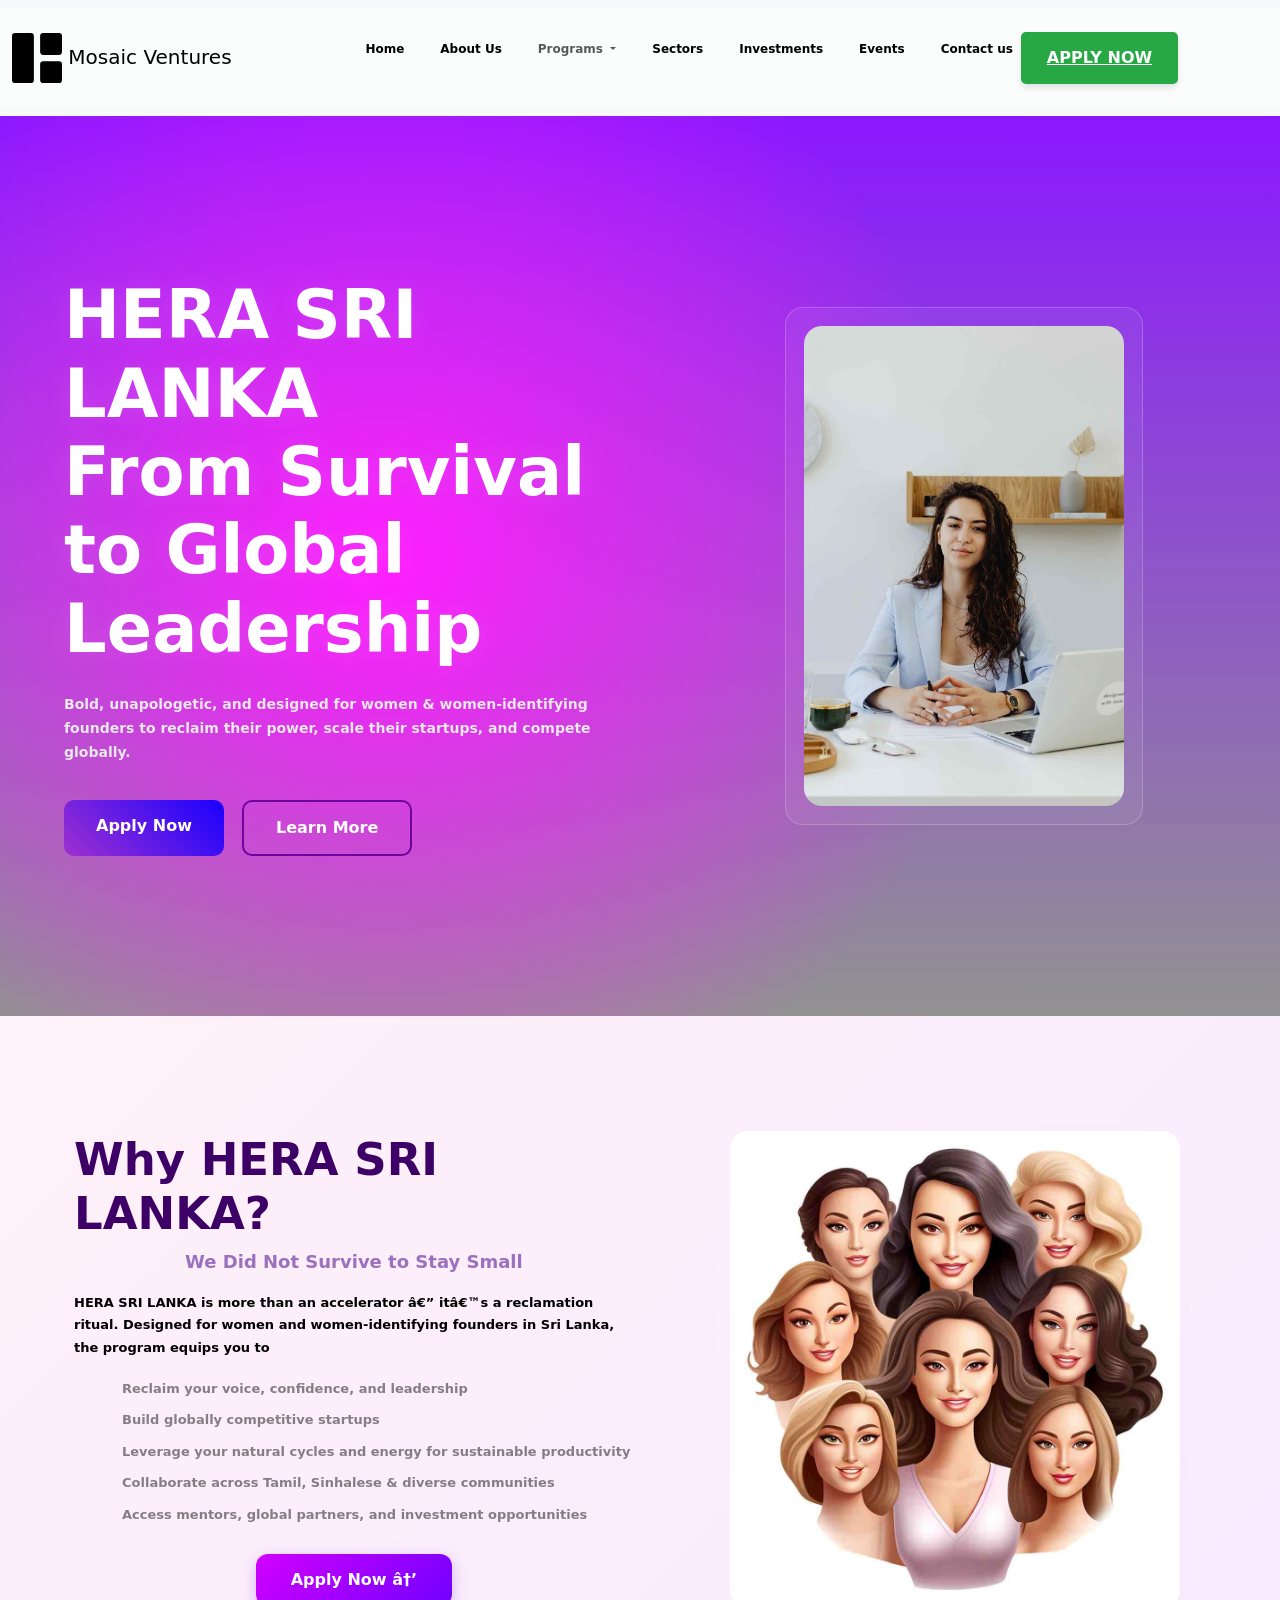
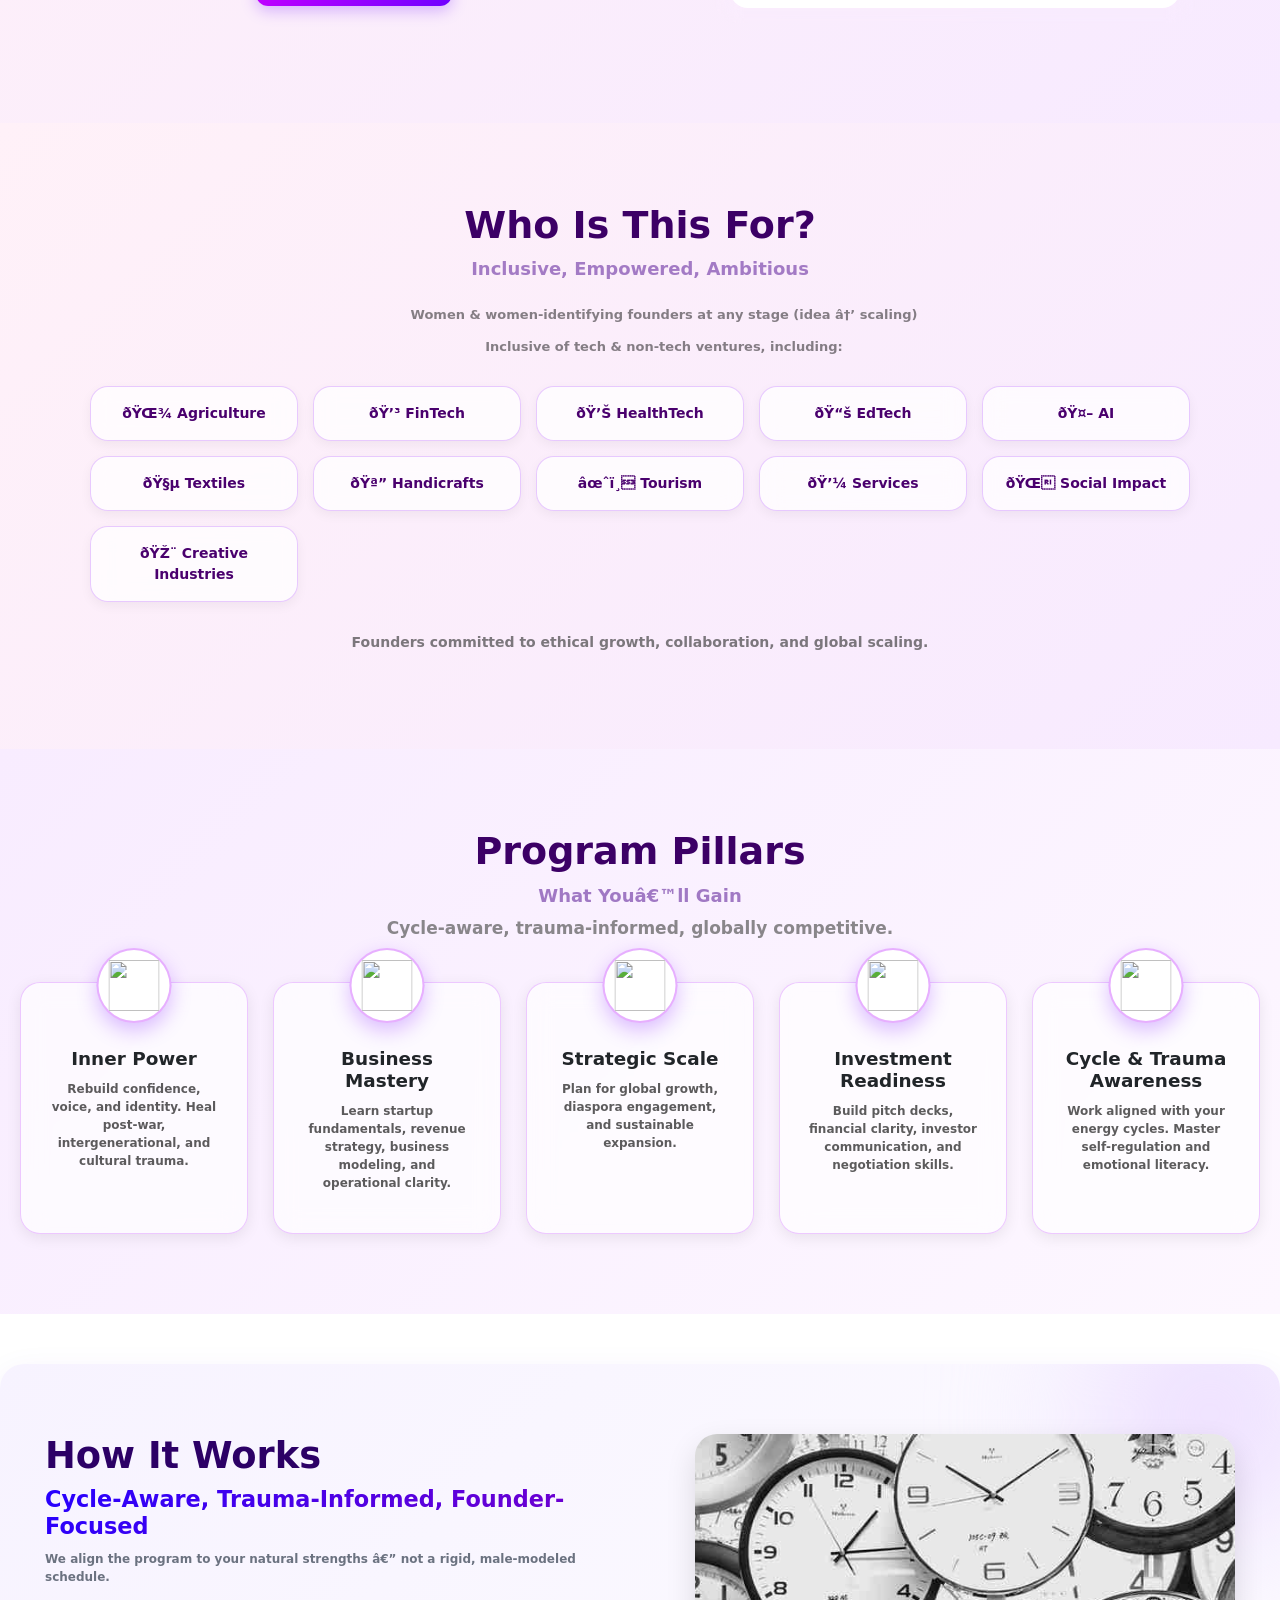
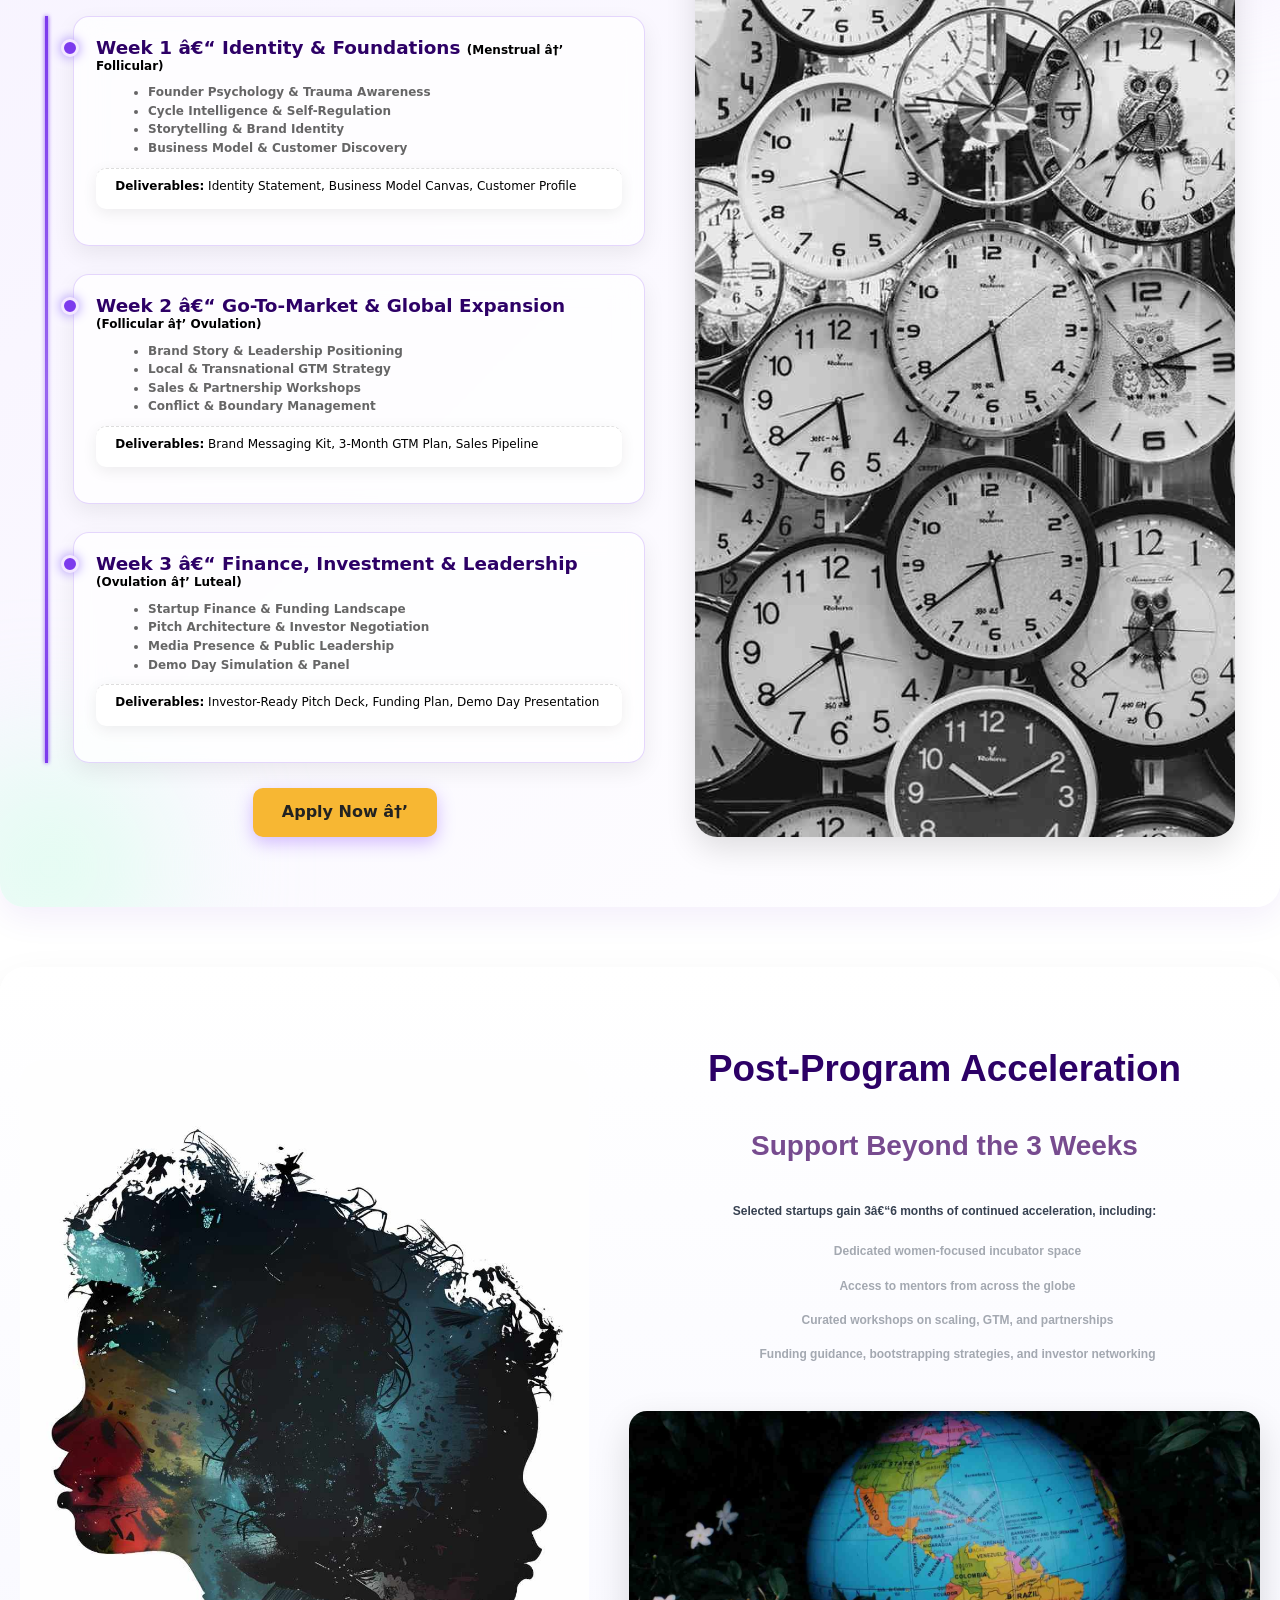
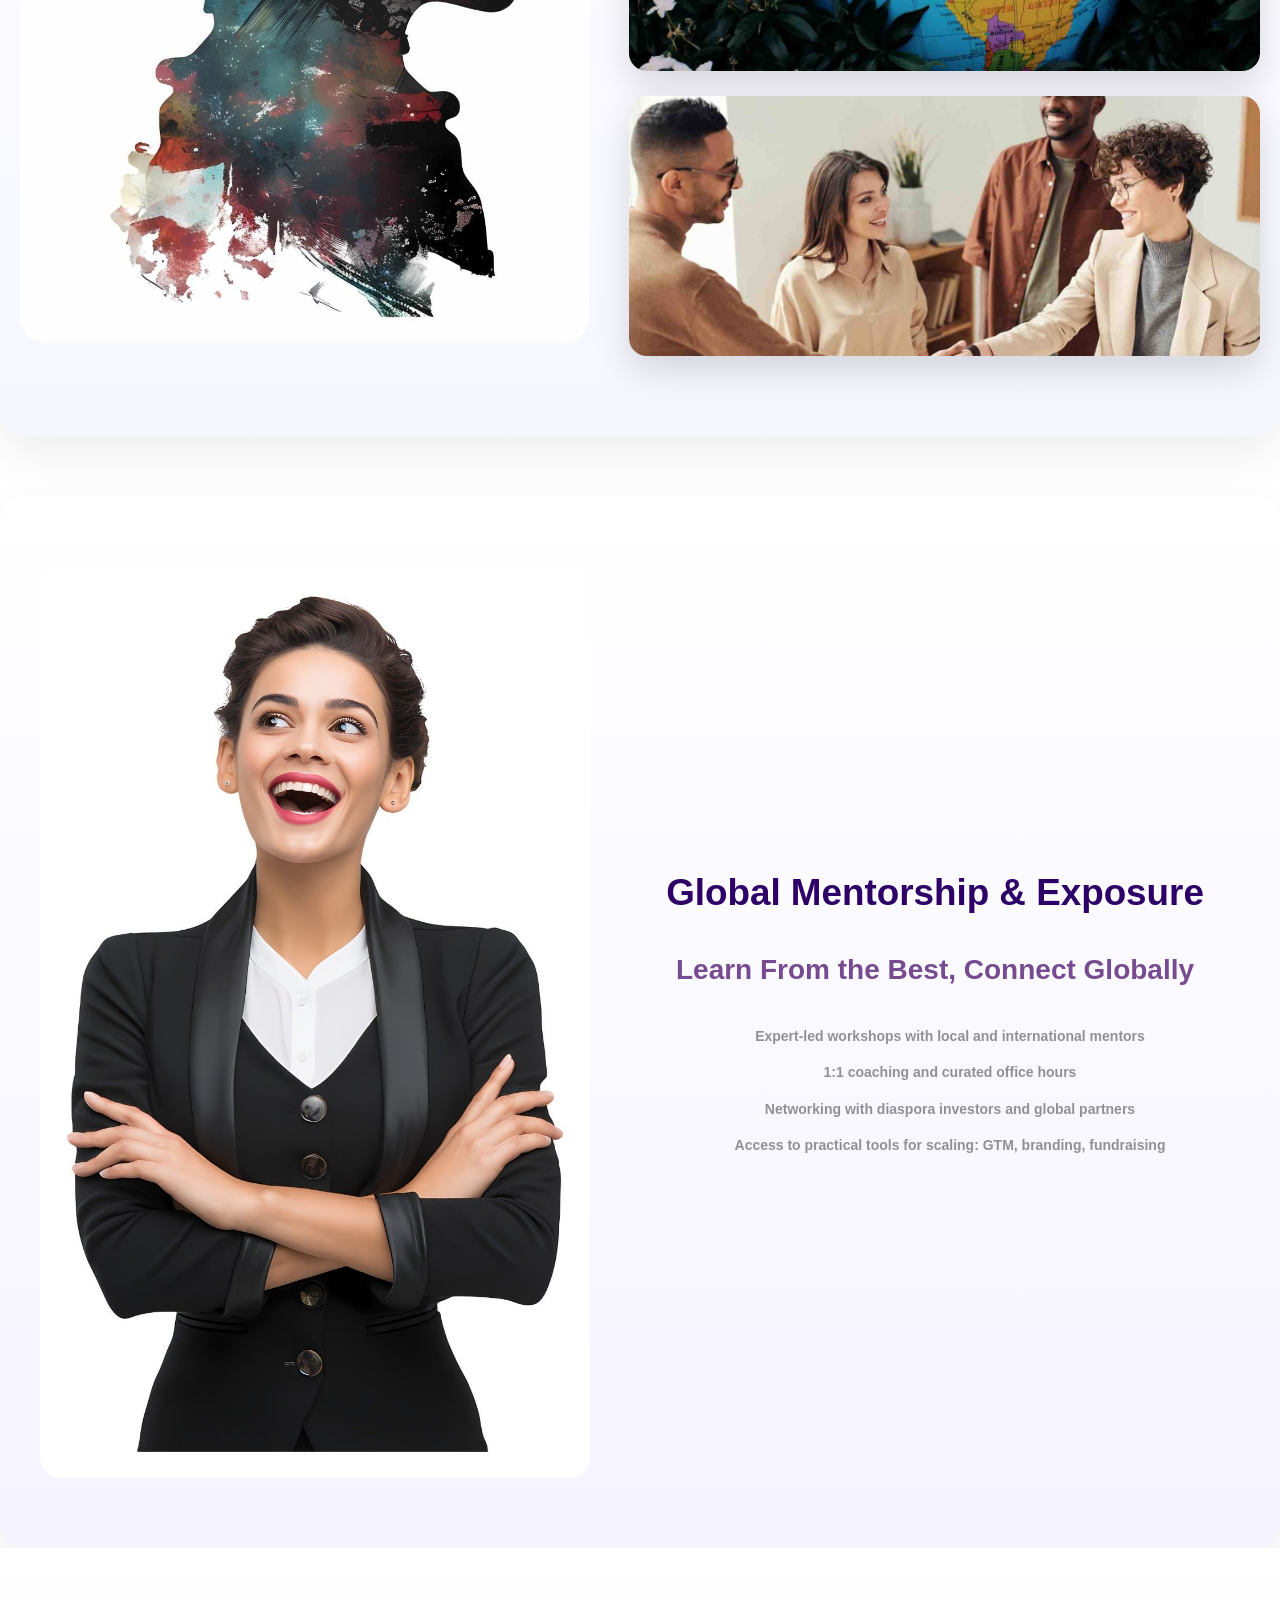
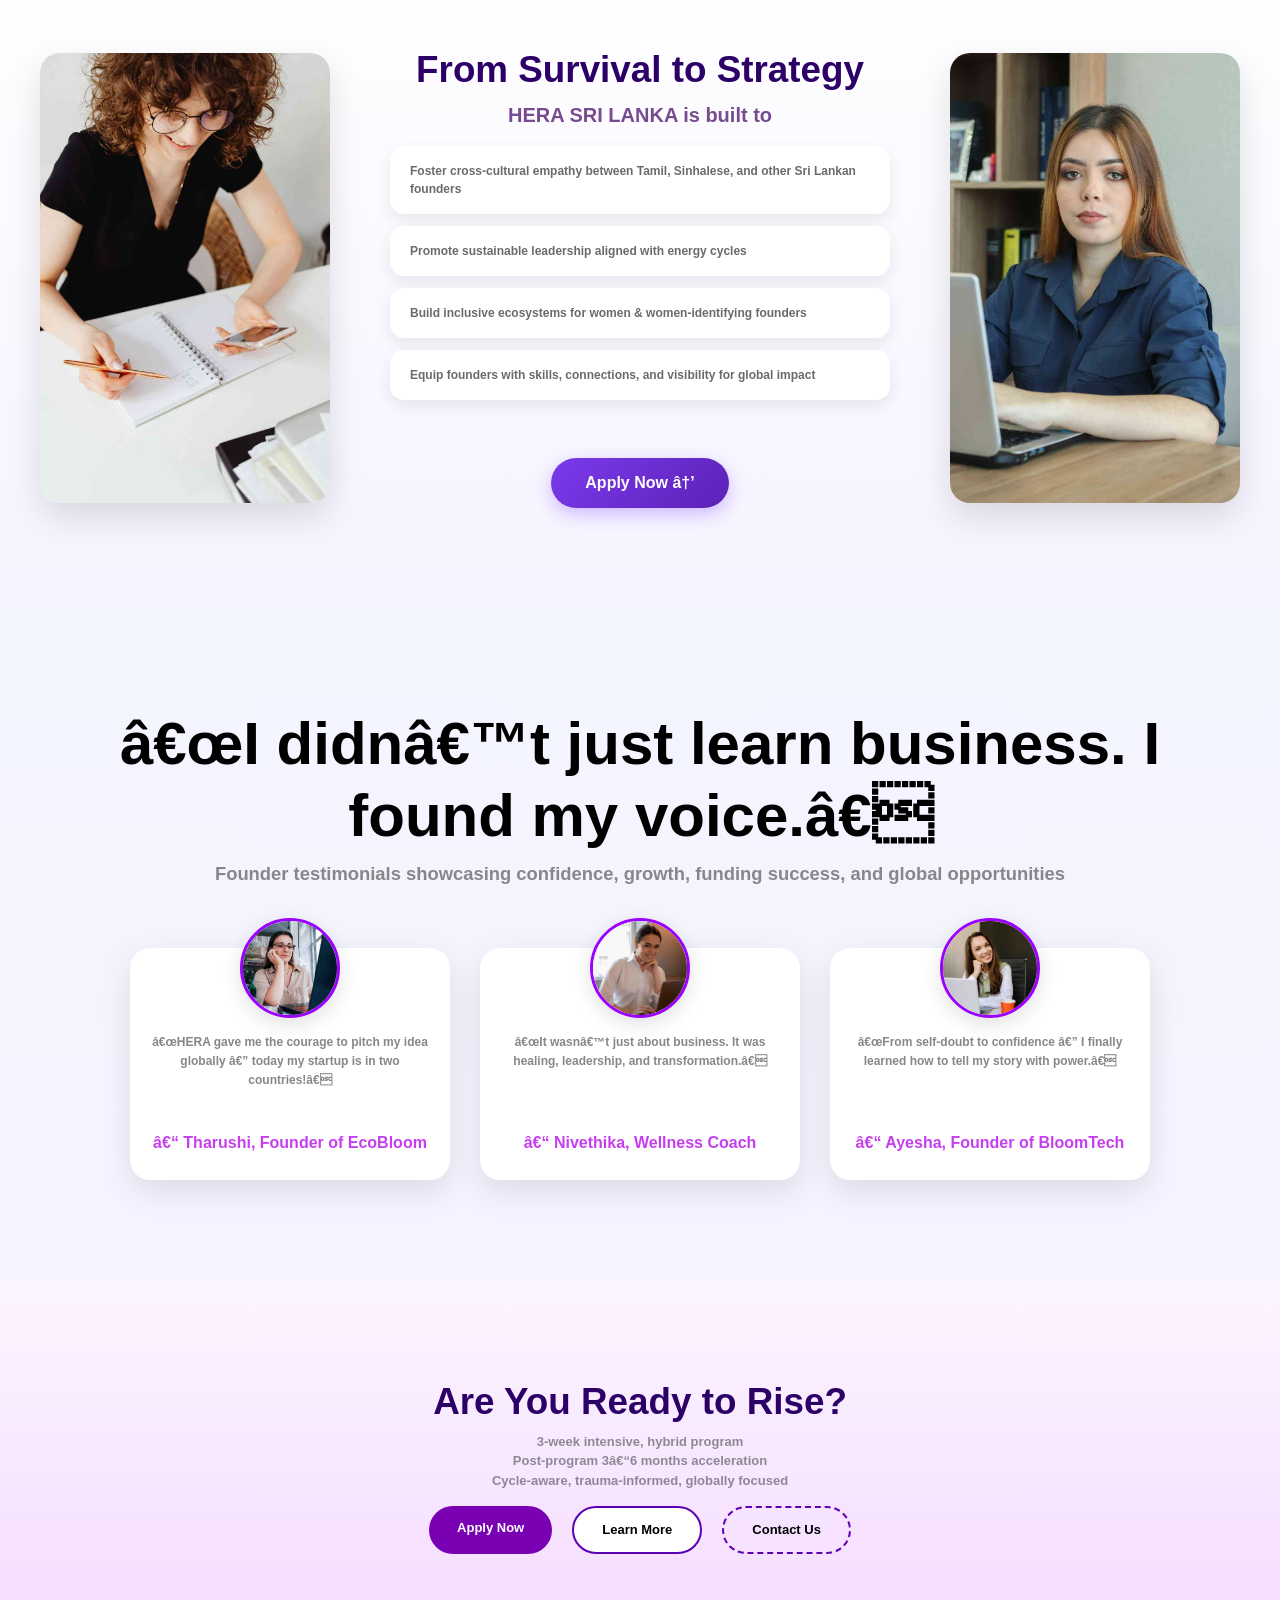
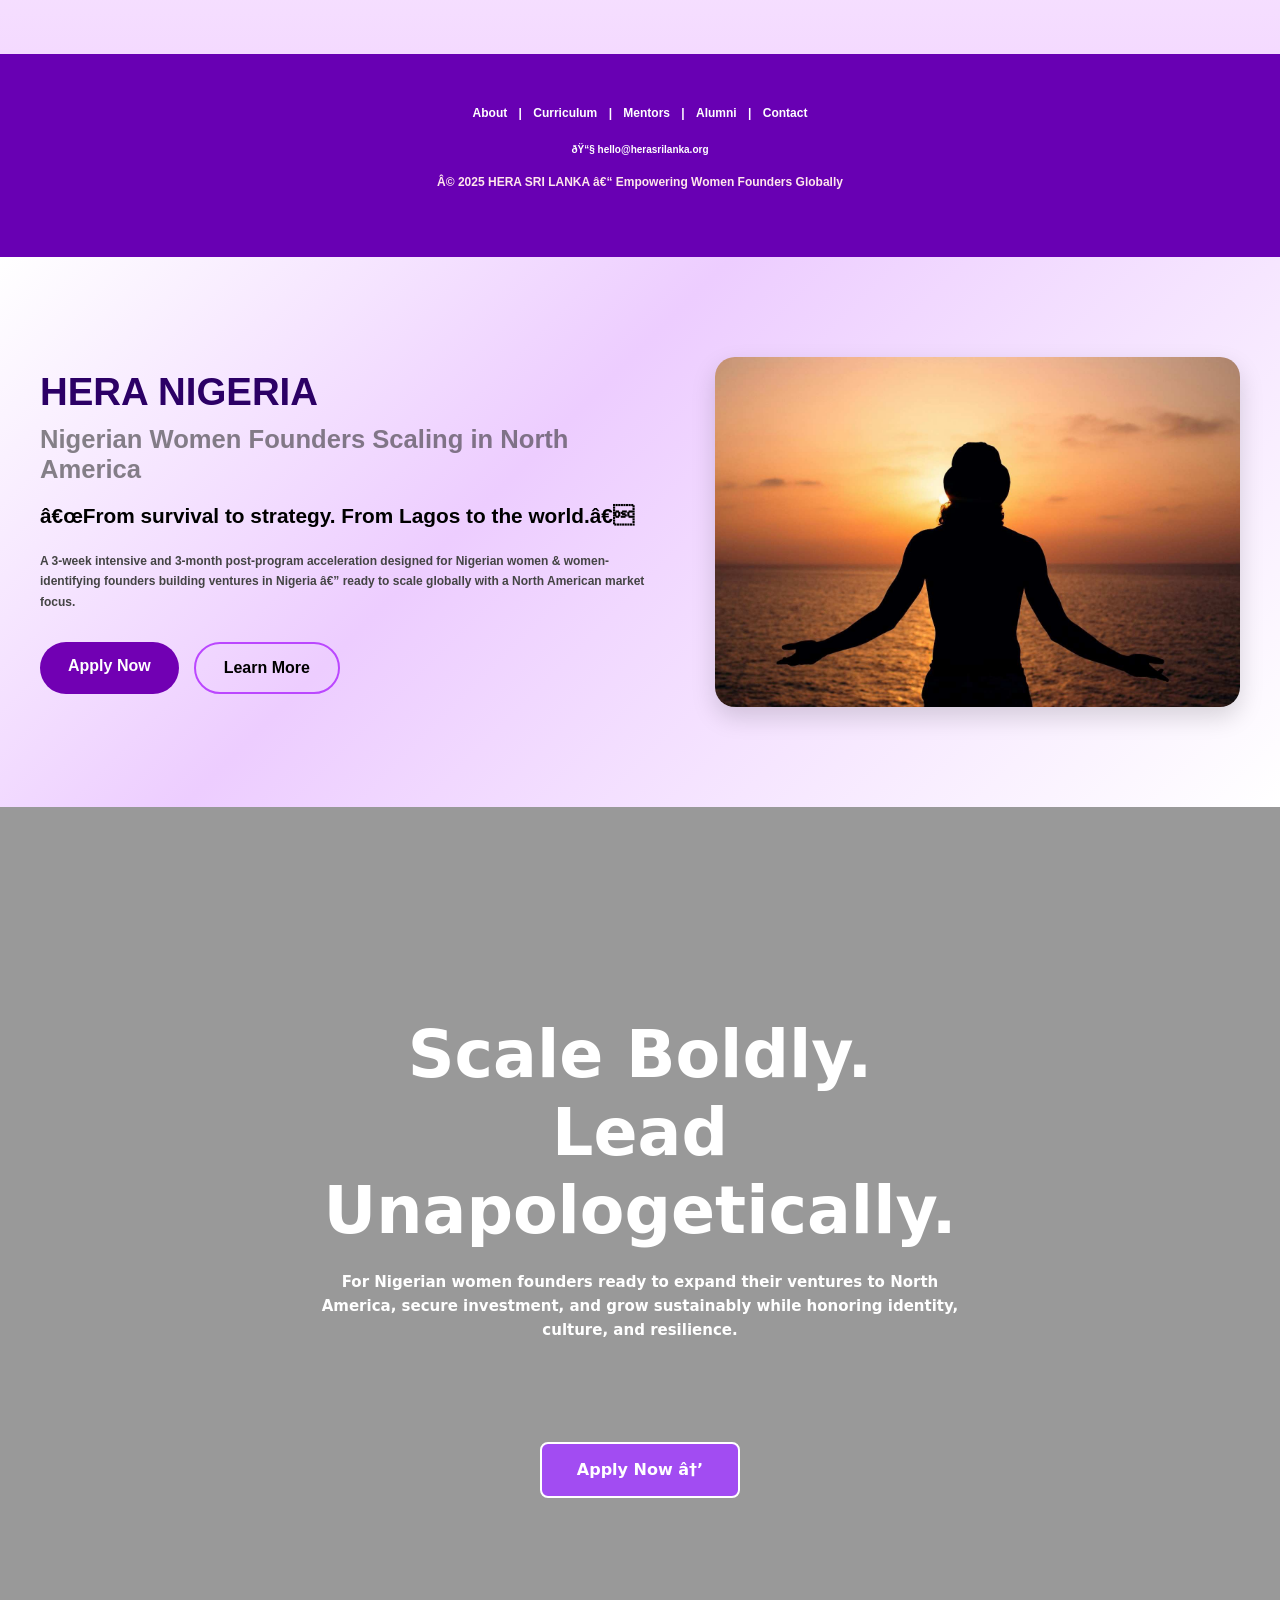
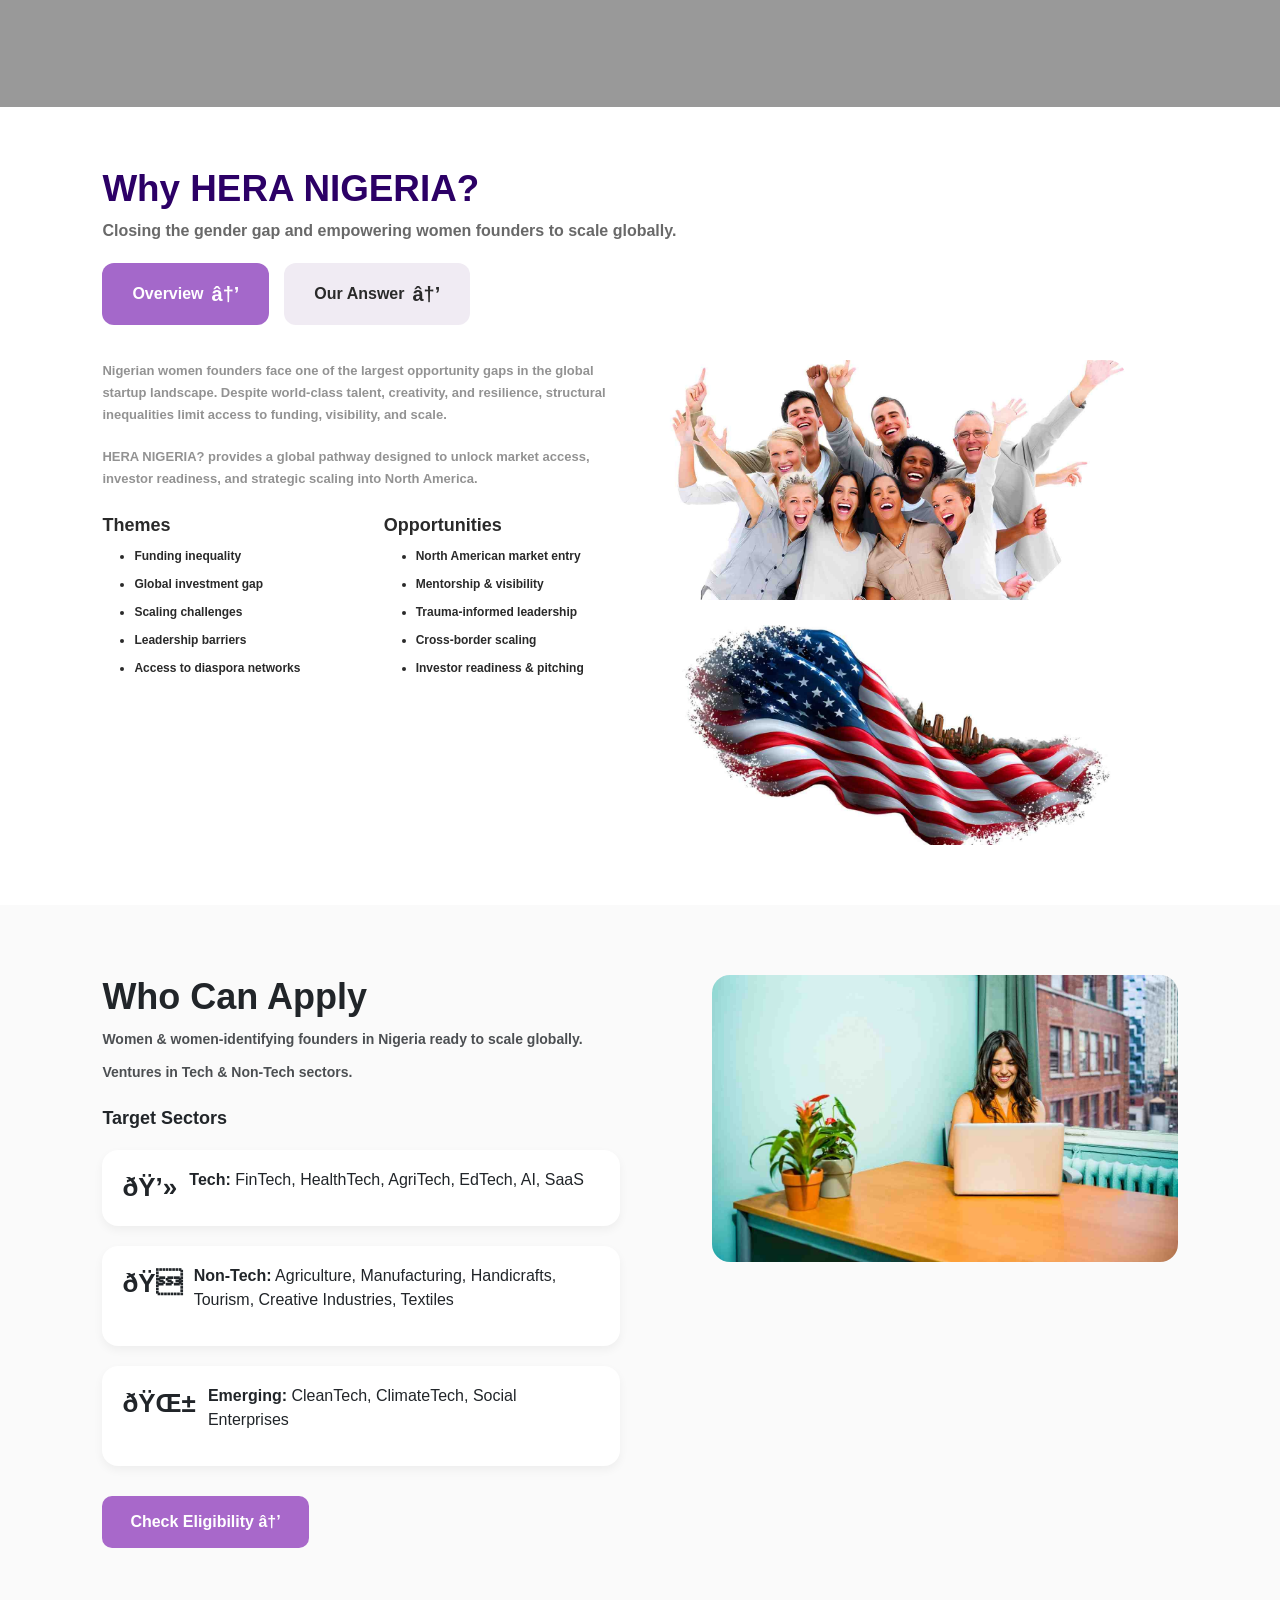
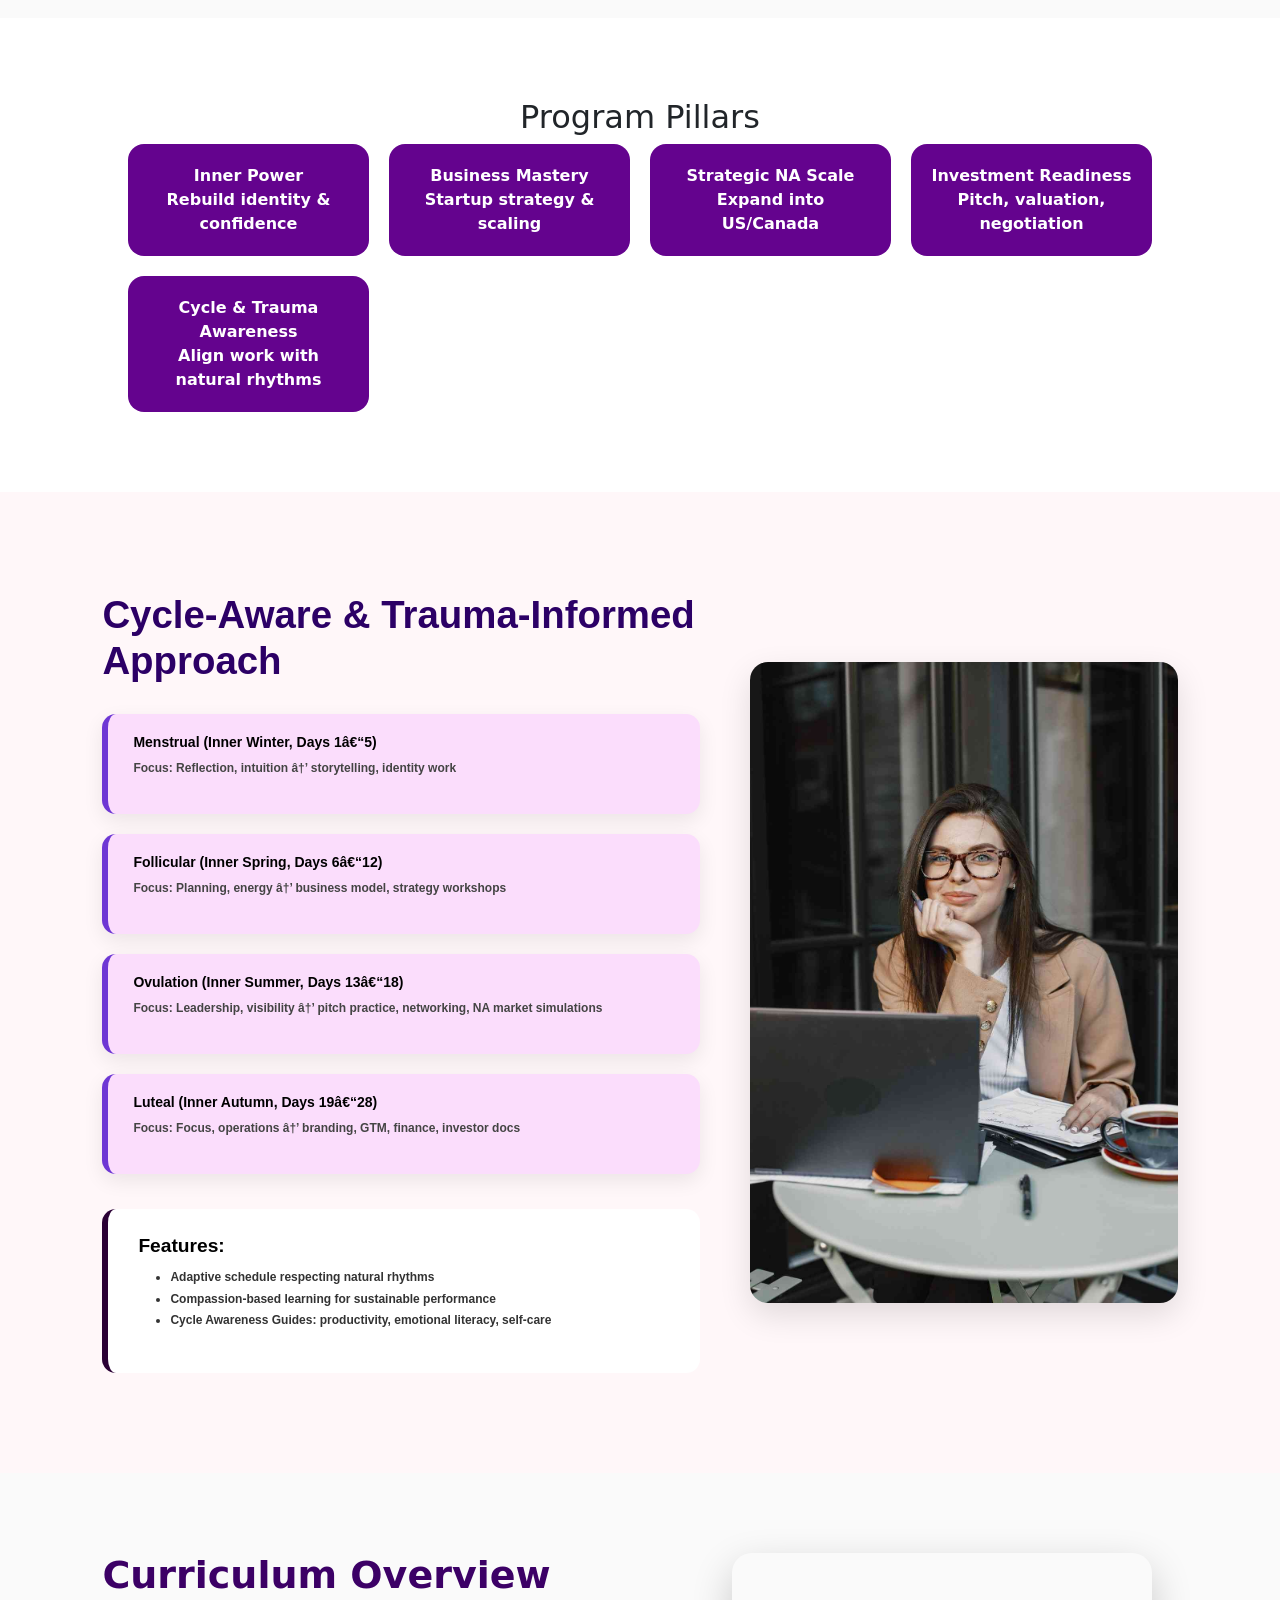
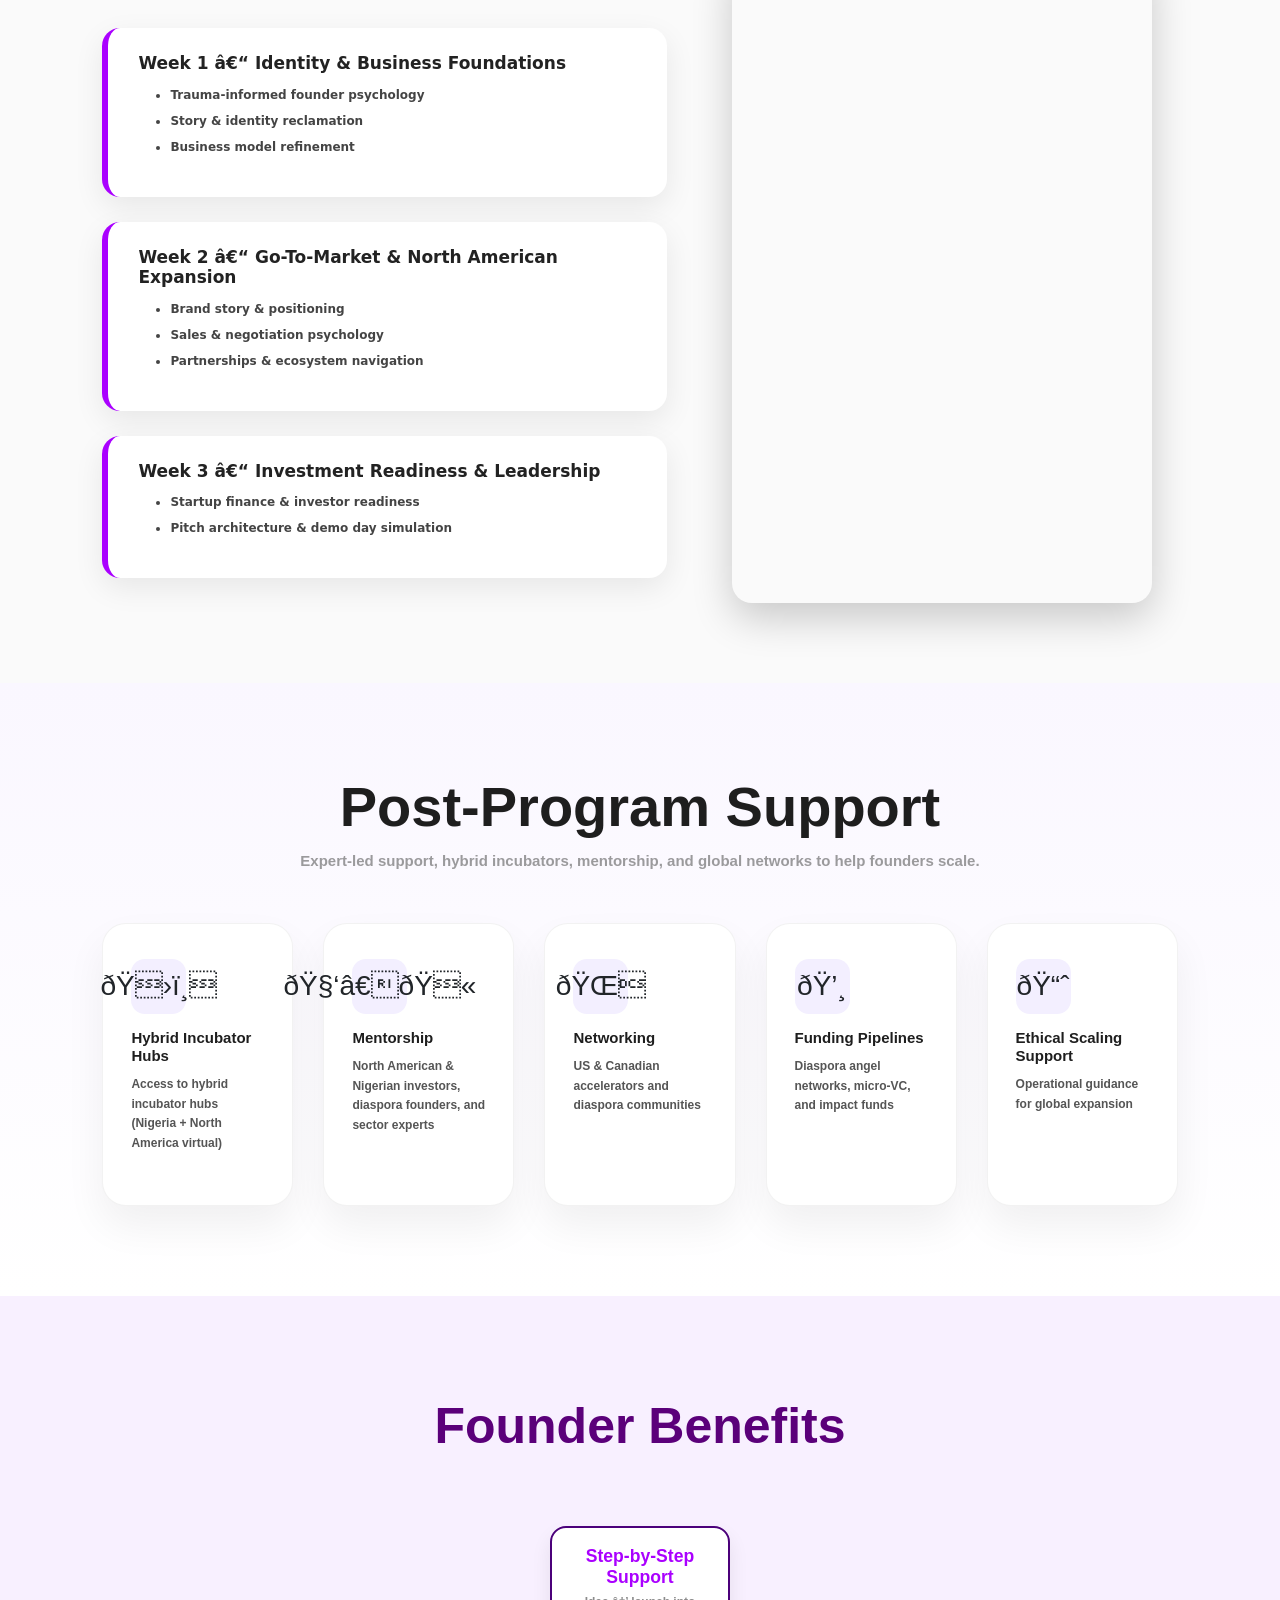
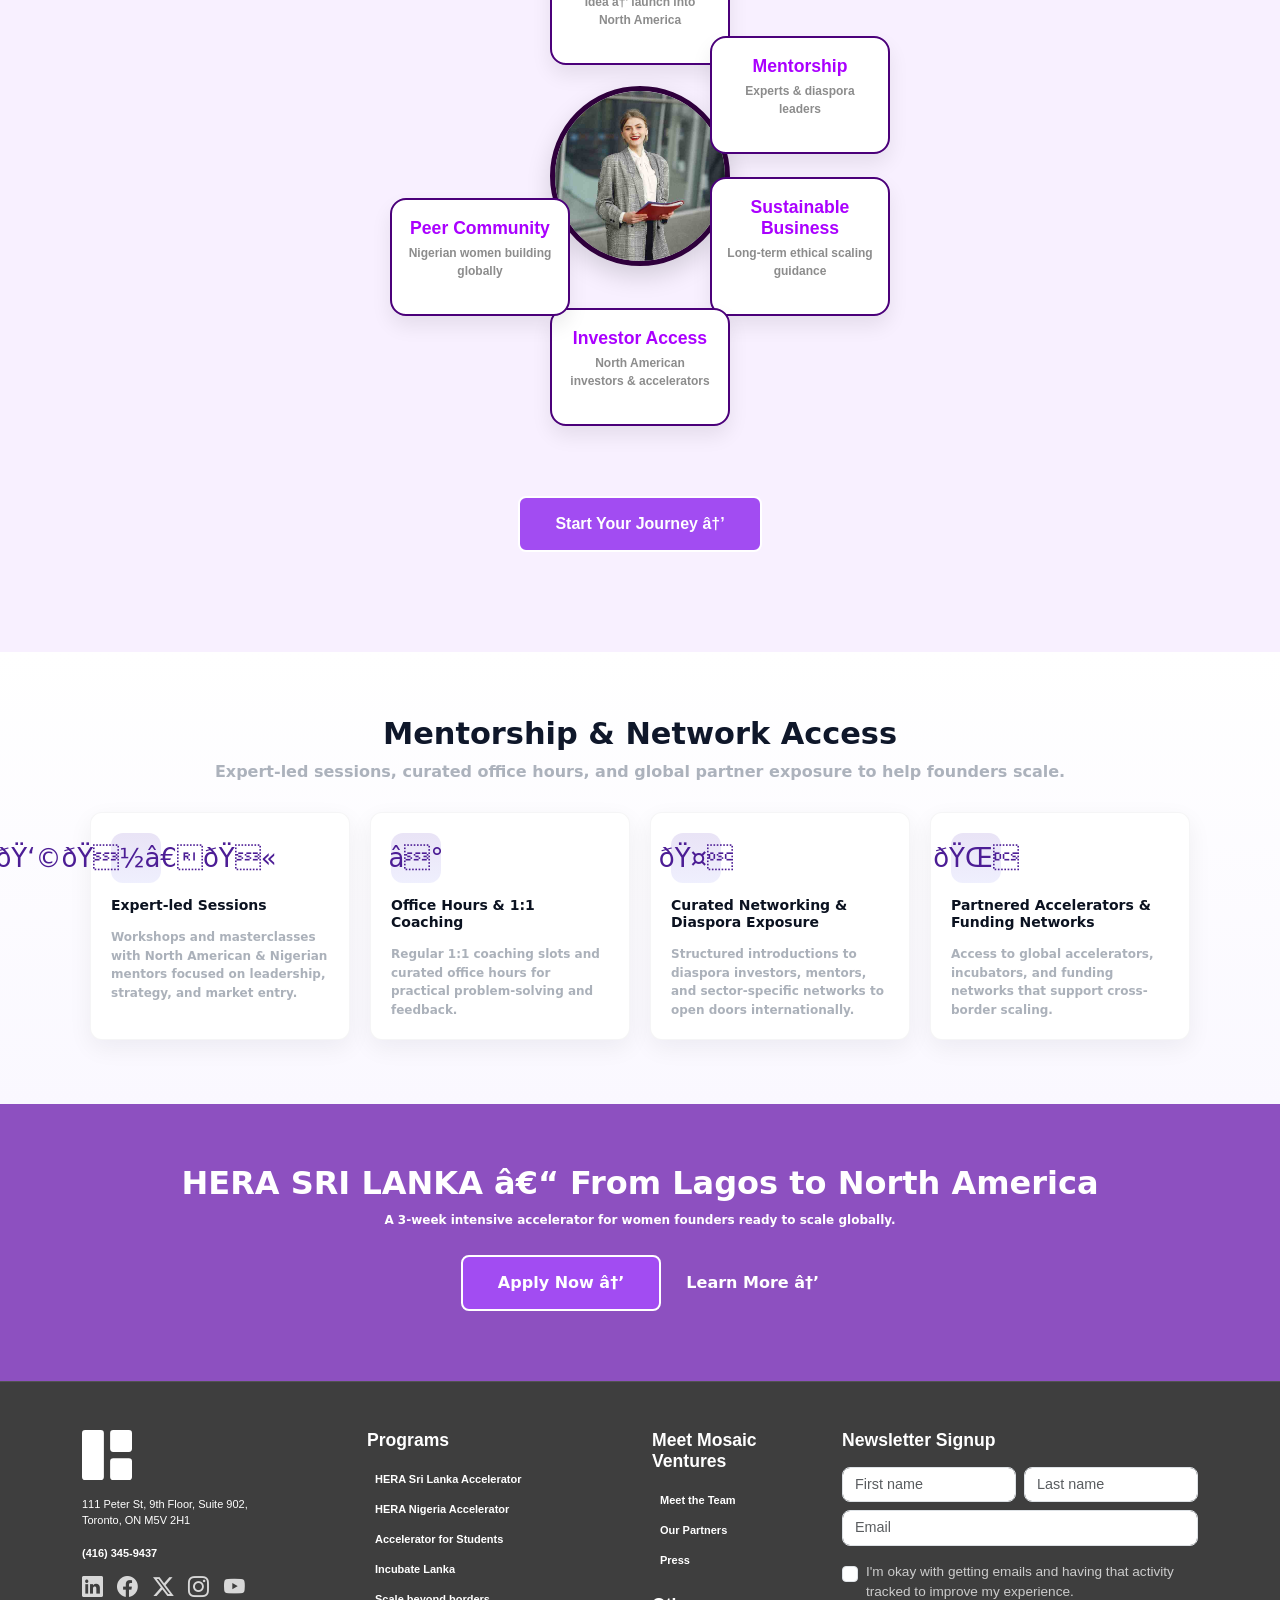
==== 2.html @ 4b2edd86 "images size reduced" ====
<html>
<head>

    <title>✈️Mosasic ventures✈️</title></head>



<link href="https://cdn.jsdelivr.net/npm/bootstrap@5.3.8/dist/css/bootstrap.min.css" rel="stylesheet" integrity="sha384-sRIl4kxILFvY47J16cr9ZwB07vP4J8+LH7qKQnuqkuIAvNWLzeN8tE5YBujZqJLB" crossorigin="anonymous">
<link rel="stylesheet" href="style.css">
<link href="https://cdn.jsdelivr.net/npm/bootstrap@5.3.3/dist/css/bootstrap.min.css" rel="stylesheet">
<link href="https://cdn.jsdelivr.net/npm/bootstrap-icons@1.11.1/font/bootstrap-icons.css" rel="stylesheet">

</head>
<body>
<nav class="navbar navbar-expand-lg bg-body-tertiary" id="navvbar">
  <div class="container-fluid">
    <a class="navbar-brand" href="#"> <svg xmlns="http://www.w3.org/2000/svg" width="50" height="50" fill="currentColor" class="bi bi-grid-1x2-fill" viewBox="0 0 16 16">
  <path d="M0 1a1 1 0 0 1 1-1h5a1 1 0 0 1 1 1v14a1 1 0 0 1-1 1H1a1 1 0 0 1-1-1zm9 0a1 1 0 0 1 1-1h5a1 1 0 0 1 1 1v5a1 1 0 0 1-1 1h-5a1 1 0 0 1-1-1zm0 9a1 1 0 0 1 1-1h5a1 1 0 0 1 1 1v5a1 1 0 0 1-1 1h-5a1 1 0 0 1-1-1z"/>
</svg> Mosaic Ventures</a>
    <button class="navbar-toggler" type="button" data-bs-toggle="collapse" data-bs-target="#navbarSupportedContent" aria-controls="navbarSupportedContent" aria-expanded="false" aria-label="Toggle navigation">
      <span class="navbar-toggler-icon"></span>
    </button>
    <div class="collapse navbar-collapse" id="navbarSupportedContent">
    <ul class="navbar-nav mx-auto mb-2 mb-lg-0">

        <li class="nav-item">
          <a class="nav-link active" aria-current="page" href="index.html">Home</a>
        </li>
        <li class="nav-item">
          <a class="nav-link active" href="#">About Us</a>
        </li>
        <li class="nav-item dropdown">
          <a class="nav-link dropdown-toggle" href="#" role="button" data-bs-toggle="dropdown" aria-expanded="false">
            Programs
          </a>
          <ul class="dropdown-menu">
            <li><a class="dropdown-item" href="2.html">HERA Sri Lanka Accelerator</a></li>
            <li><a class="dropdown-item" href="3.html">HERA Nigeria Accelerator</a></li>
            
            <li><a class="dropdown-item" href="#">Accelerator for Students
</a></li>
<li><a class="dropdown-item" href="#">Incubate Lanka
</a></li>
<li><a class="dropdown-item" href="#">Scale to North America 
</a></li>
<li><a class="dropdown-item" href="#">Scale to Europe 
</a></li>
          </ul>
        </li>
       <li class="nav-item">
          <a class="nav-link active" aria-current="page" href="#">Sectors</a>
        </li>
       
        <li class="nav-item">
          <a class="nav-link active" aria-current="page" href="#">Investments</a>
        </li>
        <li class="nav-item">
          <a class="nav-link active" aria-current="page" href="#"> Events</a>
        </li>
        <li class="nav-item">
          <a class="nav-link active" aria-current="page" href="#">Contact us</a>
        </li>

     <a 
  class="main-apply-button" 
  href="https://docs.google.com/forms/d/e/1FAIpQLSf_42W-M5uw5PaRhRtTPO0G0ex1cu2F25fB-XvC1h0spG491A/viewform?usp=header" 
  target="_blank">
  Apply Now
</a>


     
      </ul>
     
    </div>
  </div>
</nav>


<body>
  
<section class="kumaran">

  <!-- Video Background -->
 

  <!-- Overlays -->
  <div class="kumaran-overlay"></div>
  <div class="kumaran-gradient"></div>

  <!-- Content -->
  <div class="kumaran-content">

    <div class="kumaran-left">
      <h1 class="kumaran-title">
        HERA SRI LANKA <br>
        From Survival to Global Leadership
      </h1>

      <p class="kumaran-sub">
        Bold, unapologetic, and designed for women & women-identifying founders 
        to reclaim their power, scale their startups, and compete globally.
      </p>

      <div class="kumaran-btn-group">
        <a href="https://docs.google.com/forms/d/e/1FAIpQLSf_42W-M5uw5PaRhRtTPO0G0ex1cu2F25fB-XvC1h0spG491A/viewform?usp=header" target="blank" class="kumaran-btn">Apply Now</a>
        <a href="#" class="kumaran-btn-outline">Learn More</a>
      </div>
    </div>

    <div class="kumaran-right">
      <div class="floating-card">
        <img src="images/head1.jpg" class="kumaran-logo" />
      </div>
    </div>

  </div>
</section>

   

<!-- SECTION 1 – WHY HERA SRI LANKA (MODERN) -->
<section class="kumaran2-section1">
  <div class="kumaran2-container">
    <div class="kumaran2-content">

      <!-- LEFT SIDE: TEXT -->
      <div class="kumaran2-textbox">
        <h2 class="kumaran2-title">Why HERA SRI LANKA?</h2>
        <h3 class="kumaran2-subtitle">We Did Not Survive to Stay Small</h3>

        <p class="kumaran2-text">
          HERA SRI LANKA is more than an accelerator — it’s a reclamation ritual.
          Designed for women and women-identifying founders in Sri Lanka, the program equips you to
        </p>

        <ul class="kumaran2-list">
          <li>Reclaim your voice, confidence, and leadership</li>
          <li>Build globally competitive startups</li>
          <li>Leverage your natural cycles and energy for sustainable productivity</li>
          <li>Collaborate across Tamil, Sinhalese & diverse communities</li>
          <li>Access mentors, global partners, and investment opportunities</li>
        </ul>

        <a  class="kumaran2-btn" href="https://docs.google.com/forms/d/e/1FAIpQLSf_42W-M5uw5PaRhRtTPO0G0ex1cu2F25fB-XvC1h0spG491A/viewform?usp=header" target="blank">Apply Now →</a>
      </div>

      <!-- RIGHT SIDE: IMAGE -->
      <div class="kumaran2-image">
        <div class="kumaran2-image-wrapper">
          <img src="images/whyher.jpeg" alt="HERA Sri Lanka Image">
        </div>
      </div>

    </div>
  </div>
</section>










<!-- SECTION 2 - MODERN DESIGN -->
<section class="kumaran4-section4">
  <div class="kumaran4-container">
    
    <h2 class="kumaran4-title">Who Is This For?</h2>
    <h3 class="kumaran4-subtitle">Inclusive, Empowered, Ambitious</h3>

    <ul class="kumaran2-list">
      <li>Women & women-identifying founders at any stage (idea → scaling)</li>
      <li>Inclusive of tech & non-tech ventures, including:</li>
    </ul>

    <div class="kumaran4-icons">
      <div class="kumaran4-icon-card">🌾 Agriculture</div>
      <div class="kumaran4-icon-card">💳 FinTech</div>
      <div class="kumaran4-icon-card">💊 HealthTech</div>
      <div class="kumaran4-icon-card">📚 EdTech</div>
      <div class="kumaran4-icon-card">🤖 AI</div>
      <div class="kumaran4-icon-card">🧵 Textiles</div>
      <div class="kumaran4-icon-card">🪔 Handicrafts</div>
      <div class="kumaran4-icon-card">✈️ Tourism</div>
      <div class="kumaran4-icon-card">💼 Services</div>
      <div class="kumaran4-icon-card">🌍 Social Impact</div>
      <div class="kumaran4-icon-card">🎨 Creative Industries</div>
    </div>

    <p class="kumaran4-text">
      Founders committed to ethical growth, collaboration, and global scaling.
    </p>

  </div>
</section>






<!-- SECTION 3 – MODERN PROGRAM PILLARS -->
<section class="kumaran3-section3">
  <div class="kumaran3-container">

    <h2 class="kumaran3-title">Program Pillars</h2>
    <h3 class="kumaran3-subtitle">What You’ll Gain</h3>

    <p class="kumaran3-subtext">
      Cycle-aware, trauma-informed, globally competitive.
    </p>

    <div class="kumaran3-grid">

      <!-- CARD 1 -->
      <div class="kumaran3-card">
        <div class="kumaran3-icon">
          <img src="https://cdn-icons-png.flaticon.com/512/1687/1687742.png" alt="">
        </div>
        <h4>Inner Power</h4>
        <p>Rebuild confidence, voice, and identity. Heal post-war, intergenerational, and cultural trauma.</p>
      </div>

      <!-- CARD 2 -->
      <div class="kumaran3-card">
        <div class="kumaran3-icon">
          <img src="https://cdn-icons-png.flaticon.com/512/3135/3135706.png" alt="">
        </div>
        <h4>Business Mastery</h4>
        <p>Learn startup fundamentals, revenue strategy, business modeling, and operational clarity.</p>
      </div>

      <!-- CARD 3 -->
      <div class="kumaran3-card">
        <div class="kumaran3-icon">
          <img src="https://cdn-icons-png.flaticon.com/512/3595/3595455.png" alt="">
        </div>
        <h4>Strategic Scale</h4>
        <p>Plan for global growth, diaspora engagement, and sustainable expansion.</p>
      </div>

      <!-- CARD 4 -->
      <div class="kumaran3-card">
        <div class="kumaran3-icon">
          <img src="https://cdn-icons-png.flaticon.com/512/1040/1040230.png" alt="">
        </div>
        <h4>Investment Readiness</h4>
        <p>Build pitch decks, financial clarity, investor communication, and negotiation skills.</p>
      </div>

      <!-- CARD 5 -->
      <div class="kumaran3-card">
        <div class="kumaran3-icon">
          <img src="https://cdn-icons-png.flaticon.com/512/942/942748.png" alt="">
        </div>
        <h4>Cycle & Trauma Awareness</h4>
        <p>Work aligned with your energy cycles. Master self-regulation and emotional literacy.</p>
      </div>

    </div>
  </div>
</section>



 
<!-- SECTION 4: HOW IT WORKS -->
<section class="howitworks-section">

  <!-- Left Content -->
  <div class="how-left">
    <h2 class="how-title">How It Works</h2>
    <h3 class="how-headline">Cycle-Aware, Trauma-Informed, Founder-Focused</h3>
    <p class="how-subheadline">
      We align the program to your natural strengths — not a rigid, male-modeled schedule.
    </p>

    <div class="timeline">

      <!-- Week 1 -->
      <div class="timeline-card fade-in">
        <h4>Week 1 – Identity & Foundations <span class="meta">(Menstrual → Follicular)</span></h4>
        <ul>
          <li>Founder Psychology & Trauma Awareness</li>
          <li>Cycle Intelligence & Self-Regulation</li>
          <li>Storytelling & Brand Identity</li>
          <li>Business Model & Customer Discovery</li>
        </ul>
        <p class="deliverables"><strong>Deliverables:</strong> Identity Statement, Business Model Canvas, Customer Profile</p>
      </div>

      <!-- Week 2 -->
      <div class="timeline-card fade-in">
        <h4>Week 2 – Go-To-Market & Global Expansion <span class="meta">(Follicular → Ovulation)</span></h4>
        <ul>
          <li>Brand Story & Leadership Positioning</li>
          <li>Local & Transnational GTM Strategy</li>
          <li>Sales & Partnership Workshops</li>
          <li>Conflict & Boundary Management</li>
        </ul>
        <p class="deliverables"><strong>Deliverables:</strong> Brand Messaging Kit, 3-Month GTM Plan, Sales Pipeline</p>
      </div>

      <!-- Week 3 -->
      <div class="timeline-card fade-in">
        <h4>Week 3 – Finance, Investment & Leadership <span class="meta">(Ovulation → Luteal)</span></h4>
        <ul>
          <li>Startup Finance & Funding Landscape</li>
          <li>Pitch Architecture & Investor Negotiation</li>
          <li>Media Presence & Public Leadership</li>
          <li>Demo Day Simulation & Panel</li>
        </ul>
        <p class="deliverables"><strong>Deliverables:</strong> Investor-Ready Pitch Deck, Funding Plan, Demo Day Presentation</p>
      </div>

    </div>

    <div class="cta-center">
      <a href="https://docs.google.com/forms/d/e/1FAIpQLSf_42W-M5uw5PaRhRtTPO0G0ex1cu2F25fB-XvC1h0spG491A/viewform?usp=header" target="blank" class="cta-btn">Apply Now →</a>
    </div>
  </div>

  <!-- Right Image -->
  <div class="how-right">
    <img src="images/howitworks.jpg" 
         alt="How it works"
         class="how-img">
  </div>

</section>






<!-- SECTION 5: POST-PROGRAM ACCELERATION -->
<section class="section-acceleration-modern" aria-labelledby="accel-heading">
  <div class="accel-container">

    <!-- Left Side Full-Height Image -->
    <div class="accel-left-image">
      <img src="images/postprogram.jpeg" alt="Women founders collaborating">
    </div>

    <!-- Right Content + Two Stacked Images -->
    <div class="accel-right-content">
      
      <!-- Headings -->
      <h2 id="accel-heading" class="section-title">Post-Program Acceleration</h2>
      <h3 class="headline">Support Beyond the 3 Weeks</h3>

      <!-- Paragraph + List -->
      <div class="accel-text">
        <p>Selected startups gain <strong>3–6 months</strong> of continued acceleration, including:</p>
        <ul class="accel-list">
          <li>Dedicated women-focused incubator space</li>
          <li>Access to mentors from across the globe</li>
          <li>Curated workshops on scaling, GTM, and partnerships</li>
          <li>Funding guidance, bootstrapping strategies, and investor networking</li>
        </ul>
      </div>

      <!-- Right Side Two Stacked Images -->
      <div class="accel-right-images">
        <div class="img-card">
          <img src="images/postprogram2.jpg" alt="Mentorship session">
        </div>
        <div class="img-card">
          <img src="images/postprogram3.jpg" alt="Networking event">
        </div>
      </div>

    </div>

  </div>
</section>












<!-- SECTION 6: GLOBAL MENTORSHIP & EXPOSURE -->
<section class="section-global-modern" aria-labelledby="global-heading">
  <div class="global-container">

    <!-- Left Full-Height Image -->
    <div class="global-left-image">
      <img src="images/globalmentorshi.jpeg" alt="Mentorship session">
    </div>

    <!-- Right Side Content + Single Image -->
    <div class="global-right-content">

      <!-- Headings -->
      <h2 id="global-heading" class="section-title">Global Mentorship &amp; Exposure</h2>
      <h3 class="headline">Learn From the Best, Connect Globally</h3>

      <!-- Text List -->
      <div class="global-text">
        <ul class="global-list">
          <li>Expert-led workshops with local and international mentors</li>
          <li>1:1 coaching and curated office hours</li>
          <li>Networking with diaspora investors and global partners</li>
          <li>Access to practical tools for scaling: GTM, branding, fundraising</li>
        </ul>
      </div>

      <!-- Right Side Single Image -->
     

    </div>

  </div>
</section>







<!-- Section 7: Why It Matters -->
<section class="section-miss7-modern">
  <div class="container-miss7-modern">
    
    <!-- Left Image -->
    <div class="miss7-image miss7-left">
      <img src="images/fromsurvivel1.jpg" alt="Women founders collaborating">
    </div>

    <!-- Content -->
    <div class="miss7-content">
      <h2 class="miss7-headline">From Survival to Strategy</h2>
      <p class="miss7-subtext">HERA SRI LANKA is built to</p>

      <ul class="miss7-list">
        <li>Foster cross-cultural empathy between Tamil, Sinhalese, and other Sri Lankan founders</li>
        <li>Promote sustainable leadership aligned with energy cycles</li>
        <li>Build inclusive ecosystems for women & women-identifying founders</li>
        <li>Equip founders with skills, connections, and visibility for global impact</li>
      </ul>

      <div class="miss7-cta">
        <a href="https://docs.google.com/forms/d/e/1FAIpQLSf_42W-M5uw5PaRhRtTPO0G0ex1cu2F25fB-XvC1h0spG491A/viewform?usp=header" target="blank" class="miss7-btn">Apply Now →</a>
      </div>
    </div>

    <!-- Right Image -->
    <div class="miss7-image miss7-right">
      <img src="images/fromsurvival2.jpg" alt="Global networking">
    </div>

  </div>
</section>












<!-- Section 8: Testimonials / Founder Voices -->
<section class="section-miss8">
  <div class="container-miss8">
    <h2 class="miss8-headline">“I didn’t just learn business. I found my voice.”</h2>
    <p class="miss8-subtext">Founder testimonials showcasing confidence, growth, funding success, and global opportunities</p>

    <div class="miss8-testimonials">

      <!-- Testimonial 1 -->
      <div class="miss8-card">
        <div class="miss8-img-wrapper">
          <img src="images/review1.jpg" alt="Tharushi" class="miss8-img">
        </div>
        <p class="miss8-quote">“HERA gave me the courage to pitch my idea globally — today my startup is in two countries!”</p>
        <h4 class="miss8-name">– Tharushi, Founder of EcoBloom</h4>
      </div>

      <!-- Testimonial 2 -->
      <div class="miss8-card">
        <div class="miss8-img-wrapper">
          <img src="images/review2.jpg" alt="Nivethika" class="miss8-img">
        </div>
        <p class="miss8-quote">“It wasn’t just about business. It was healing, leadership, and transformation.”</p>
        <h4 class="miss8-name">– Nivethika, Wellness Coach</h4>
      </div>

      <!-- Testimonial 3 -->
      <div class="miss8-card">
        <div class="miss8-img-wrapper">
          <img src="images/review3.jpg" alt="Ayesha" class="miss8-img">
        </div>
        <p class="miss8-quote">“From self-doubt to confidence — I finally learned how to tell my story with power.”</p>
        <h4 class="miss8-name">– Ayesha, Founder of BloomTech</h4>
      </div>

    </div>
  </div>
</section>














<!-- Section 9: Apply / CTA -->
<section class="section-miss9">
  <div class="container-miss9">
    <h2 class="miss9-headline">Are You Ready to Rise?</h2>
    <p class="miss9-content">
      3-week intensive, hybrid program <br>
      Post-program 3–6 months acceleration <br>
      Cycle-aware, trauma-informed, globally focused
    </p>

    <div class="miss9-buttons">
      <a href="https://docs.google.com/forms/d/e/1FAIpQLSf_42W-M5uw5PaRhRtTPO0G0ex1cu2F25fB-XvC1h0spG491A/viewform?usp=header" target="blank" class="btn-miss9 primary">Apply Now</a>
      <a href="#" class="btn-miss9 secondary">Learn More</a>
      <a href="#" class="btn-miss9 outline">Contact Us</a>
    </div>
  </div>
</section>

<!-- Footer -->
<footer class="footer-miss9">
  <div class="footer-container">
    <div class="footer-links">
      <a href="#">About</a> |
      <a href="#">Curriculum</a> |
      <a href="#">Mentors</a> |
      <a href="#">Alumni</a> |
      <a href="#">Contact</a>
    </div>

    <div class="footer-socials">
      <a href="#"><i class="fab fa-linkedin"></i></a>
      <a href="#"><i class="fab fa-instagram"></i></a>
      <a href="#"><i class="fab fa-twitter"></i></a>
    </div>

    <p class="footer-email">📧 hello@herasrilanka.org</p>
    <p class="footer-copy">© 2025 HERA SRI LANKA – Empowering Women Founders Globally</p>
  </div>
</footer>



















<!-- Section 1: Hero - Nigerian Women Founders Scaling in North America -->
<section class="section-miss1">
  <div class="hero-container-miss1">
    <div class="hero-content-miss1">
      <h1 class="miss1-title">HERA NIGERIA</h1>
      <h2 class="miss1-subtitle">Nigerian Women Founders Scaling in North America</h2>
      <p class="miss1-tagline">“From survival to strategy. From Lagos to the world.”</p>

      <p class="miss1-description">
        A 3-week intensive and 3-month post-program acceleration designed for Nigerian women & women-identifying founders building ventures in Nigeria — ready to scale globally with a North American market focus.
      </p>

      <div class="hero-buttons-miss1">
        <a href="https://docs.google.com/forms/d/e/1FAIpQLSf_42W-M5uw5PaRhRtTPO0G0ex1cu2F25fB-XvC1h0spG491A/viewform?usp=header" target="blank" class="btn-miss1 primary">Apply Now</a>
        <a href="#" class="btn-miss1 secondary">Learn More</a>
      </div>
    </div>

    <div class="hero-image-miss1">
      <img src="images/phenix.jpg" alt="Nigerian Women Founders" />
    </div>
  </div>
</section>
































<!-- Hero Section with Video Background -->
<header class="kesh-hero-bg">
  <!-- Background Video -->
  <video class="kesh-hero-bg-video" autoplay muted loop playsinline>
    <source src="images/vedio2.mp4" type="video/mp4">
    Your browser does not support the video tag.
  </video>

  <!-- Overlay for semi-transparent dark effect -->
  <div class="kesh-hero-overlay"></div>

  <!-- Hero Content -->
  <div class="kesh-hero-content">
    <h1 class="kesh-hero-title">Scale Boldly. Lead Unapologetically.</h1>
    <p class="kesh-hero-subtitle">
      For Nigerian women founders ready to expand their ventures to North America,
      secure investment, and grow sustainably while honoring identity, culture, and resilience.
    </p>
    <a href="https://docs.google.com/forms/d/e/1FAIpQLSf_42W-M5uw5PaRhRtTPO0G0ex1cu2F25fB-XvC1h0spG491A/viewform?usp=header" target="blank" class="kesh-btn">Apply Now →</a>
  </div>
</header>




<!-- Why HERA SRI LANKA - Modern Screenshot Layout -->
<section class="kesh-why-modern">
  
  <!-- Title -->
  <h2 class="kesh-why-title">Why HERA NIGERIA?</h2>
  <p class="kesh-why-subtitle">
    Closing the gender gap and empowering women founders to scale globally.
  </p>

  <!-- Tabs -->
  <div class="kesh-tabs">
    <button class="kesh-tab active">Overview <span>→</span></button>
    <button class="kesh-tab">Our Answer <span>→</span></button>
  </div>

  <!-- Two Column Layout -->
  <div class="kesh-why-wrapper">

    <!-- Left Text Section -->
    <div class="kesh-left">

      <p class="kesh-desc">
        Nigerian women founders face one of the largest opportunity gaps in the global
        startup landscape. Despite world-class talent, creativity, and resilience,
        structural inequalities limit access to funding, visibility, and scale.
      </p>

      <p class="kesh-desc">
        HERA NIGERIA? provides a global pathway designed to unlock market access,
        investor readiness, and strategic scaling into North America.
      </p>

      <div class="kesh-two-columns">

        <div class="col">
          <h4>Themes</h4>
          <ul>
            <li>Funding inequality</li>
            <li>Global investment gap</li>
            <li>Scaling challenges</li>
            <li>Leadership barriers</li>
            <li>Access to diaspora networks</li>
          </ul>
        </div>

        <div class="col">
          <h4>Opportunities</h4>
          <ul>
            <li>North American market entry</li>
            <li>Mentorship & visibility</li>
            <li>Trauma-informed leadership</li>
            <li>Cross-border scaling</li>
            <li>Investor readiness & pitching</li>
          </ul>
        </div>

      </div>
    </div>

    <!-- Right Images -->
    <div class="kesh-right">
      <img src="images/whyhera.jpeg" class="why-img top-img" />
      <img src="images/whyhera 2.jpeg" class="why-img bottom-img" />
    </div>

  </div>
</section>





 <!-- Who Can Apply - Screenshot Style -->
<section class="kesh-apply-modern">

  <div class="apply-left">
    <h2 class="apply-title">Who Can Apply</h2>
    <p class="apply-sub">
      Women & women-identifying founders in Nigeria ready to scale globally.
    </p>
    <p class="apply-sub">Ventures in Tech & Non-Tech sectors.</p>

    <h3 class="apply-heading">Target Sectors</h3>

    <div class="apply-list">
      <div class="apply-item">
        <span class="apply-icon">💻</span>
        <p><strong>Tech:</strong> FinTech, HealthTech, AgriTech, EdTech, AI, SaaS</p>
      </div>

      <div class="apply-item">
        <span class="apply-icon">🏭</span>
        <p><strong>Non-Tech:</strong> Agriculture, Manufacturing, Handicrafts, Tourism, Creative Industries, Textiles</p>
      </div>

      <div class="apply-item">
        <span class="apply-icon">🌱</span>
        <p><strong>Emerging:</strong> CleanTech, ClimateTech, Social Enterprises</p>
      </div>
    </div>

    <a href="#" class="kesh-btn-apply">Check Eligibility →</a>
  </div>

  <div class="apply-right">
    <img src="images/whocanapply.jpg" class="apply-img" alt="Who Can Apply">
  </div>

</section>


  <!-- Program Pillars -->
  <section class="kesh-pillars">
    <h2>Program Pillars</h2>
    <div class="kesh-pillar-grid">
      <div class="kesh-pillar">Inner Power<br><span>Rebuild identity & confidence</span></div>
      <div class="kesh-pillar">Business Mastery<br><span>Startup strategy & scaling</span></div>
      <div class="kesh-pillar">Strategic NA Scale<br><span>Expand into US/Canada</span></div>
      <div class="kesh-pillar">Investment Readiness<br><span>Pitch, valuation, negotiation</span></div>
      <div class="kesh-pillar">Cycle & Trauma Awareness<br><span>Align work with natural rhythms</span></div>
    </div>
  </section>














  <!-- SECTION 5: CYCLE-AWARE + TRAUMA-INFORMED -->
<section class="miss5-section">
  <div class="miss5-grid">

    <!-- LEFT CONTENT -->
    <div class="miss5-left">
      <h2 class="miss5-title">Cycle-Aware & Trauma-Informed Approach</h2>

      <div class="miss5-cards">
        <div class="miss5-card">
          <h3>Menstrual (Inner Winter, Days 1–5)</h3>
          <p><strong>Focus:</strong> Reflection, intuition → storytelling, identity work</p>
        </div>

        <div class="miss5-card">
          <h3>Follicular (Inner Spring, Days 6–12)</h3>
          <p><strong>Focus:</strong> Planning, energy → business model, strategy workshops</p>
        </div>

        <div class="miss5-card">
          <h3>Ovulation (Inner Summer, Days 13–18)</h3>
          <p><strong>Focus:</strong> Leadership, visibility → pitch practice, networking, NA market simulations</p>
        </div>

        <div class="miss5-card">
          <h3>Luteal (Inner Autumn, Days 19–28)</h3>
          <p><strong>Focus:</strong> Focus, operations → branding, GTM, finance, investor docs</p>
        </div>
      </div>

      <div class="miss5-feature-box">
        <h4>Features:</h4>
        <ul>
          <li>Adaptive schedule respecting natural rhythms</li>
          <li>Compassion-based learning for sustainable performance</li>
          <li>Cycle Awareness Guides: productivity, emotional literacy, self-care</li>
        </ul>
      </div>
    </div>

    <!-- RIGHT IMAGE -->
    <div class="miss5-right">
      <img src="images/cycle.jpg" alt="Cycle Awareness" class="miss5-img">
    </div>

  </div>
</section>

 









<!-- Curriculum Section -->
<section class="kesh-curriculum">
  <div class="kesh-curriculum-left">
    <h2>Curriculum Overview</h2>

    <div class="kesh-week">
      <h3>Week 1 – Identity & Business Foundations</h3>
      <ul>
        <li>Trauma-informed founder psychology</li>
        <li>Story & identity reclamation</li>
        <li>Business model refinement</li>
      </ul>
    </div>

    <div class="kesh-week">
      <h3>Week 2 – Go-To-Market & North American Expansion</h3>
      <ul>
        <li>Brand story & positioning</li>
        <li>Sales & negotiation psychology</li>
        <li>Partnerships & ecosystem navigation</li>
      </ul>
    </div>

    <div class="kesh-week">
      <h3>Week 3 – Investment Readiness & Leadership</h3>
      <ul>
        <li>Startup finance & investor readiness</li>
        <li>Pitch architecture & demo day simulation</li>
      </ul>
    </div>
  </div>

  <!-- Right Side Video -->
  <div class="kesh-curriculum-video">
    <video autoplay muted loop playsinline>
      <source src="images/1.mp4" type="video/mp4">
    </video>
  </div>
</section>










<!-- Section 7: Post-Program Support -->
<section class="mentor-section">
  <div class="mentor-container">

    <h2 class="mentor-title">Post-Program Support</h2>
    <p class="mentor-subtitle">
      Expert-led support, hybrid incubators, mentorship, and global networks to help founders scale.
    </p>

    <div class="mentor-grid">

      <div class="mentor-card">
        <div class="mentor-icon">🏛️</div>
        <h3>Hybrid Incubator Hubs</h3>
        <p>Access to hybrid incubator hubs (Nigeria + North America virtual)</p>
      </div>

      <div class="mentor-card">
        <div class="mentor-icon">🧑‍🏫</div>
        <h3>Mentorship</h3>
        <p>North American & Nigerian investors, diaspora founders, and sector experts</p>
      </div>

      <div class="mentor-card">
        <div class="mentor-icon">🌐</div>
        <h3>Networking</h3>
        <p>US & Canadian accelerators and diaspora communities</p>
      </div>

      <div class="mentor-card">
        <div class="mentor-icon">💸</div>
        <h3>Funding Pipelines</h3>
        <p>Diaspora angel networks, micro-VC, and impact funds</p>
      </div>

      <div class="mentor-card">
        <div class="mentor-icon">📈</div>
        <h3>Ethical Scaling Support</h3>
        <p>Operational guidance for global expansion</p>
      </div>

    </div>

  </div>
</section>




















<!-- Founder Benefits Section -->
<section class="kesh-benefits">
  <h2 class="kesh-title">Founder Benefits</h2>

  <div class="kesh-center-wrapper">
    <!-- Center Image -->
    <div class="kesh-center-photo">
      <img src="images/1a.jpg" alt="Founder Image">
    </div>

    <!-- Around Cards -->
    <div class="kesh-card card-1">
      <h3>Step-by-Step Support</h3>
      <p>Idea → launch into North America</p>
    </div>



    

    <div class="kesh-card card-2">
      <h3>Mentorship</h3>
      <p>Experts & diaspora leaders</p>
    </div>

    <div class="kesh-card card-3">
      <h3>Sustainable Business</h3>
      <p>Long-term ethical scaling guidance</p>
    </div>

    <div class="kesh-card card-4">
      <h3>Investor Access</h3>
      <p>North American investors & accelerators</p>
    </div>

    <div class="kesh-card card-5">
      <h3>Peer Community</h3>
      <p>Nigerian women building globally</p>
    </div>
  </div>

  <a href="https://docs.google.com/forms/d/e/1FAIpQLSf_42W-M5uw5PaRhRtTPO0G0ex1cu2F25fB-XvC1h0spG491A/viewform?usp=header" target="blank" class="kesh-btn">Start Your Journey →</a>
</section>











<!-- Mentorship & Network Access -->
<section class="azeitmiss2 section-mentorship" aria-labelledby="mentorship-heading">
  <div class="azeitmiss2-inner">
    <h2 id="mentorship-heading" class="azeitmiss2-title">Mentorship &amp; Network Access</h2>
    <p class="azeitmiss2-lead">Expert-led sessions, curated office hours, and global partner exposure to help founders scale.</p>

    <div class="azeitmiss2-grid">
      <article class="azeitmiss2-card" aria-labelledby="m1">
        <div class="azeitmiss2-icon" aria-hidden="true">👩🏽‍🏫</div>
        <h3 id="m1" class="azeitmiss2-card-title">Expert-led Sessions</h3>
        <p class="azeitmiss2-card-desc">Workshops and masterclasses with North American &amp; Nigerian mentors focused on leadership, strategy, and market entry.</p>
      </article>

      <article class="azeitmiss2-card" aria-labelledby="m2">
        <div class="azeitmiss2-icon" aria-hidden="true">⏰</div>
        <h3 id="m2" class="azeitmiss2-card-title">Office Hours &amp; 1:1 Coaching</h3>
        <p class="azeitmiss2-card-desc">Regular 1:1 coaching slots and curated office hours for practical problem-solving and feedback.</p>
      </article>

      <article class="azeitmiss2-card" aria-labelledby="m3">
        <div class="azeitmiss2-icon" aria-hidden="true">🤝</div>
        <h3 id="m3" class="azeitmiss2-card-title">Curated Networking &amp; Diaspora Exposure</h3>
        <p class="azeitmiss2-card-desc">Structured introductions to diaspora investors, mentors, and sector-specific networks to open doors internationally.</p>
      </article>

      <article class="azeitmiss2-card" aria-labelledby="m4">
        <div class="azeitmiss2-icon" aria-hidden="true">🌐</div>
        <h3 id="m4" class="azeitmiss2-card-title">Partnered Accelerators &amp; Funding Networks</h3>
        <p class="azeitmiss2-card-desc">Access to global accelerators, incubators, and funding networks that support cross-border scaling.</p>
      </article>
    </div>
  </div>
</section>































 <footer class="kesh-footer">
    <h2>HERA SRI LANKA – From Lagos to North America</h2>
    <p>A 3-week intensive accelerator for women founders ready to scale globally.</p>
    <div class="kesh-footer-btns">
      <a href="https://docs.google.com/forms/d/e/1FAIpQLSf_42W-M5uw5PaRhRtTPO0G0ex1cu2F25fB-XvC1h0spG491A/viewform?usp=header" target="blank" class="kesh-btn">Apply Now →</a>
      <a href="#" class="kesh-btn-outline">Learn More →</a>
    </div>
  </footer>




































  











<footer class="tbdc-footer">
  <div class="container py-5">
    <div class="row gy-4">

      <!-- Left Column -->
      <div class="col-md-3">
        <div class="footer-logo mb-3">
         <svg xmlns="http://www.w3.org/2000/svg" width="50" height="50" fill="currentColor" class="bi bi-grid-1x2-fill" viewBox="0 0 16 16">
  <path d="M0 1a1 1 0 0 1 1-1h5a1 1 0 0 1 1 1v14a1 1 0 0 1-1 1H1a1 1 0 0 1-1-1zm9 0a1 1 0 0 1 1-1h5a1 1 0 0 1 1 1v5a1 1 0 0 1-1 1h-5a1 1 0 0 1-1-1zm0 9a1 1 0 0 1 1-1h5a1 1 0 0 1 1 1v5a1 1 0 0 1-1 1h-5a1 1 0 0 1-1-1z"/>
</svg>
        </div>
        <p>111 Peter St, 9th Floor, Suite 902,<br>Toronto, ON M5V 2H1</p>
        <p><a href="tel:+14163459437" class="footer-phone">(416) 345-9437</a></p>

        <div class="footer-social mt-3">
          <a href="#"><i class="bi bi-linkedin"></i></a>
          <a href="#"><i class="bi bi-facebook"></i></a>
          <a href="#"><i class="bi bi-twitter-x"></i></a>
          <a href="#"><i class="bi bi-instagram"></i></a>
          <a href="#"><i class="bi bi-youtube"></i></a>
        </div>

        <a href="#" class="privacy-link mt-3 d-block">Privacy Policy</a>
      </div>

      <!-- Programs -->
      <div class="col-md-3">
        <h5>Programs</h5>
        <ul class="footer-links">
          <li><a href="#">HERA Sri Lanka Accelerator</a></li>
          <li><a href="#">HERA Nigeria Accelerator </a></li>
          <li><a href="#">Accelerator for Students</a></li>
          <li><a href="#">Incubate Lanka
</a></li>
          <li><a href="#">Scale beyond borders</a></li>
         
        </ul>
      </div>

      <!-- Meet TBDC -->
      <div class="col-md-2">
        <h5>Meet Mosaic Ventures
</h5>
        <ul class="footer-links">
          <li><a href="#">Meet the Team</a></li>
          <li><a href="#">Our Partners</a></li>
          <li><a href="#">Press</a></li>
        </ul>
        <h5 class="mt-4">Other</h5>
        <ul class="footer-links">
          <li><a href="#">Why Ontario</a></li>
          <li><a href="#">Contact Us</a></li>
          <li><a href="#">Blog</a></li>
        </ul>
      </div>

      <!-- Newsletter -->
      <div class="col-md-4">
        <h5>Newsletter Signup</h5>
        <form class="newsletter-form mt-3">
          <div class="row g-2">
            <div class="col">
              <input type="text" class="form-control" placeholder="First name">
            </div>
            <div class="col">
              <input type="text" class="form-control" placeholder="Last name">
            </div>
          </div>
          <div class="mt-2">
            <input type="email" class="form-control" placeholder="Email">
          </div>
          <div class="form-check mt-3">
            <input class="form-check-input" type="checkbox" id="emailConsent">
            <label class="form-check-label" for="emailConsent">
              I'm okay with getting emails and having that activity tracked to improve my experience.
            </label>
          </div>
          <button type="submit" class="btn-send mt-3">SEND</button>
        </form>
      </div>

    </div>
    <div class="footer-bottom text-center pt-4 mt-4">
      <p>© 2025 Mosaic Ventures PVT.LTD</p>
    </div>
  </div>
</footer>



 </div>
 
<script src="https://cdn.jsdelivr.net/npm/bootstrap@5.3.8/dist/js/bootstrap.bundle.min.js" integrity="sha384-FKyoEForCGlyvwx9Hj09JcYn3nv7wiPVlz7YYwJrWVcXK/BmnVDxM+D2scQbITxI" crossorigin="anonymous"></script>
 
</body>
</html>
---- style.css ----
.container-fluid{
    background-color: #ffffff63;
    padding: 20px;
    
}

.navbar-nav .nav-link{
    
    margin-left: 20px;
    font-size: 12px;
    font-weight: bold;
  
}


/* Announcement Bar Styles */

.announcement-bar {
  background-color: #9000ff;        
  border-bottom: 2px solid #ce9e5b; 
  font-size: 14px;
  font-weight: 500;
  color: #ffffff;
  letter-spacing: 5.5px;
  
}


/* Basic Reset to remove default button styling */
button {
    background: none;
    border: none;
    padding: 0;
    font: inherit;
    color: inherit;
    cursor: pointer;
}

/* Styling for the main apply button */
.main-apply-button {
    background-color: #28a745;  /* Green background */
    color: white;               /* White text */
    border: 2px solid #28a745; /* Green border */
    padding: 12px 24px;         /* Add padding for better size */
    font-size: 16px;            /* Set font size */
    font-weight: bold;          /* Bold font */
    text-transform: uppercase;  /* Uppercase text */
    border-radius: 5px;         /* Rounded corners */
    transition: all 0.3s ease;  /* Smooth transition for hover effects */
    box-shadow: 0 4px 6px rgba(0, 0, 0, 0.1); /* Subtle shadow */
}

/* Hover effect for the apply button */
.main-apply-button:hover {
    background-color: white;   /* White background on hover */
    color: #28a745;            /* Green text on hover */
    border: 2px solid #28a745; /* Green border */
    box-shadow: 0 6px 12px rgba(0, 0, 0, 0.1); /* Darker shadow on hover */
    cursor: pointer;           /* Cursor pointer to indicate it's clickable */
}

/* Focus effect for accessibility */
.main-apply-button:focus {
    outline: none;
    box-shadow: 0 0 0 3px rgba(40, 167, 69, 0.5); /* Green outline when focused */
}

/* Disabled state */
.main-apply-button:disabled {
    background-color: #d6d6d6;  /* Gray background when disabled */
    color: #a1a1a1;             /* Gray text */
    border-color: #d6d6d6;      /* Gray border */
    cursor: not-allowed;        /* Not allowed cursor */
}



























/* Hero Section */
.hero-slide {
  position: relative;
  height: 92vh;
  background-size: cover;
  background-position: center;
  display: flex;
  align-items: center;
  justify-content: space-between;
  padding: 0 8%;
  color: white;
  overflow: hidden;
}

/* Dark premium gradient overlay */
.overlay {
  position: absolute;
  inset: 0;
  background: linear-gradient(to bottom right, rgba(168, 168, 168, 0.6), rgba(0, 0, 0, 0.3));
 
  border-radius: 25px;
}

/* Hero text */
.hero-content {
  position: relative;
  z-index: 3;
  max-width: 45%;
  animation: fadeUp 1s ease forwards;
}

.hero-content h1 {
  font-size: 3.4rem;
  font-weight: 800;
  line-height: 1.2;
  margin-bottom: 20px;
  letter-spacing: 1px;
}

.hero-content p {
  font-size: 1.25rem;
  line-height: 1.7;
  margin-bottom: 30px;
  opacity: 0.95;
}

/* Button */
.btn-learn {
  background: linear-gradient(135deg, #aa00ff, #bf00d4);
  color: white;
  padding: 14px 32px;
  border-radius: 12px;
  font-weight: 700;
  text-decoration: none;
  transition: 0.3s;
}

.btn-learn:hover {
  transform: translateY(-3px) scale(1.05);
  background: linear-gradient(135deg, #aa6ff6, #bc06ff);
}

/* Right person card */
.hero-person {
  z-index: 3;
  text-align: center;
  transform: translateY(20px);
  transition: 0.4s;
}

.hero-person img {
  width: 320px;
  border-radius: 22px;
  box-shadow: 0 10px 35px rgba(0,0,0,0.5);
  transition: transform 0.4s;
}

.hero-person img:hover {
  transform: scale(1.05) rotate(1deg);
}

.person-info {
  margin-top: 12px;
  background: rgba(255,255,255,0.18);
  backdrop-filter: blur(8px);
  padding: 12px 16px;
  border-radius: 12px;
  color: #fff;
}

.person-info h5 {
  margin: 0;
  font-size: 1.1rem;
  font-weight: 700;
}

.person-info p {
  margin: 0;
  font-size: 0.9rem;
  opacity: 0.85;
}

/* Animation Keyframes */
@keyframes fadeUp {
  from { opacity: 0; transform: translateY(30px); }
  to { opacity: 1; transform: translateY(0); }
}

/* Responsive */
@media (max-width: 768px) {
  .hero-slide {
    flex-direction: column;
    text-align: center;
    height: 90vh;
    padding: 0 4%;
  }

  .hero-content {
    max-width: 100%;
  }

  .hero-content h1 {
    font-size: 2.3rem;
  }

  .hero-content p {
    font-size: 1rem;
  }

  .hero-person img {
    width: 230px;
  }
}

/* Custom Carousel Controls */
.carousel-control {
  position: absolute;
  top: 50%;
  transform: translateY(-50%);
  width: 55px;
  height: 55px;
  border-radius: 50%;
  background: rgba(255,255,255,0.2);
  backdrop-filter: blur(6px);
  display: flex;
  justify-content: center;
  align-items: center;
  border: 2px solid rgba(255,255,255,0.4);
  z-index: 10;
  cursor: pointer;
  transition: 0.3s ease;
}

.custom-prev {
  left: 25px;
}

.custom-next {
  right: 25px;
}

.arrow-icon {
  font-size: 28px;
  color: #d000ff;
  font-weight: 700;
  transition: 0.3s ease;
  
}
.carousel-control{
  border-color: #cc00ff;
}
/* Hover Effect */
.carousel-control:hover {
  background: rgba(166, 0, 255, 0.35);
  transform: translateY(-50%) scale(1.1);
  border-color: #cc00ff;
  box-shadow: 0 0 18px rgba(255,255,255,0.6);
}

.carousel-control:hover .arrow-icon {
  color: #fff;
}

/* Mobile Adjustments */
@media (max-width: 768px) {
  .carousel-control {
    width: 45px;
    height: 45px;
  }
  .arrow-icon {
    font-size: 22px;
  }
}









/* Footer Styles */
.tbdc-footer {
  background-color: #000000c1;
  color: #ffffff;
  font-family: 'Poppins', sans-serif;
  border-top: 1px solid rgba(255, 255, 255, 0.1);
}

.tbdc-footer h5 {
  font-weight: 600;
  font-size: 1.1rem;
  margin-bottom: 15px;
}

.tbdc-footer p,
.tbdc-footer a {
  font-size: 0.95rem;
  color: #ffffff;
  text-decoration: none;
  font-size: 11px;
 
}

.tbdc-footer a:hover {
  color: #000000;
}

.footer-phone {
  color: #000000;
  font-weight: 600;
}

.footer-links {
  list-style: none;
  padding: 0;
  margin: 0;
}

.footer-links li {
  margin-bottom: 6px;
}

.footer-links a {
  color: #000000cc;
}

.footer-links a:hover {
  color: #000000;
}

.footer-social a {
  color: #ffffffcc;
  font-size: 1.3rem;
  margin-right: 10px;
  transition: 0.3s;
}

.footer-social a:hover {
  color: #000000;
}

.newsletter-form .form-control {
  background-color: #ffffff;
  border-radius: 8px;
  font-size: 0.9rem;
}

.btn-send {
  background-color: #935bce;
  color: #fff;
  padding: 8px 25px;
  border-radius: 10px;
  font-weight: 600;
  border: none;
  transition: 0.3s;
}

.btn-send:hover {
  background-color: #8000ff;
}

.form-check-label {
  font-size: 0.85rem;
  color: #ccc;
}

.footer-bottom {
  border-top: 1px solid rgba(255, 255, 255, 0.1);
  font-size: 0.85rem;
  color: #bbb;
}










































.hero {
  background: linear-gradient(rgba(0,0,0,0.6), rgba(0,0,0,0.6)),
              url('https://images.unsplash.com/photo-1542744173-05336fcc7ad4?fit=crop&w=1600&q=80') center/cover;
  color: white;
  text-align: center;
  padding: 120px 20px;
}
.hero.nigeria {
  background: linear-gradient(rgba(0,0,0,0.6), rgba(0,0,0,0.6)),
              url('https://images.unsplash.com/photo-1500648767791-00dcc994a43e?fit=crop&w=1600&q=80') center/cover;
}
.hero-text h2 {
  color: #5b5dce;
  font-size: 2.5em;
  letter-spacing: 1px;
}
.hero-text h3 { margin: 10px 0; font-weight: 400; }
.hero-buttons { margin-top: 25px; }

.btn {
  display: inline-block;
  padding: 12px 30px;
  border-radius: 4px;
  text-decoration: none;
  margin: 5px;
  font-weight: 600;
  transition: 0.3s;
}
.btn.primary { background: #ce9e5b; color: #fff; }
.btn.primary:hover { background: #b97b3e; }
.btn.secondary {
  border: 2px solid #ce9e5b;
  color: #ce9e5b;
}
.btn.secondary:hover {
  background: #ce9e5b;
  color: #fff;
}
.glow {
  box-shadow: 0 0 10px rgba(206,158,91,0.7);
  transition: all 0.4s ease;
}
.glow:hover {
  box-shadow: 0 0 25px rgba(206,158,91,1);
}

/* Sections */
.section { padding: 80px 0; }
.section.alt { background: #f8f8f8; }
.section h2 { font-family: 'Montserrat', sans-serif; font-size: 2em; margin-bottom: 20px; }
.points { list-style: none; padding: 0; }
.points li {
  margin: 10px 0;
  padding-left: 20px;
  position: relative;
}
.points li::before {
  content: "•";
  color: #ce9e5b;
  position: absolute;
  left: 0;
  font-size: 1.2em;
}

/* Pillars */
.pillar-grid {
  display: grid;
  grid-template-columns: repeat(auto-fit, minmax(250px, 1fr));
  gap: 20px;
}
.pillar-card {
  background: #fff;
  border: 1px solid #eee;
  padding: 20px;
  border-radius: 10px;
  box-shadow: 0 4px 8px rgba(0,0,0,0.05);
  transition: 0.3s;
}
.pillar-card:hover {
  transform: translateY(-5px);
  border-color: #ce9e5b;
}

/* Apply */
.apply {
  background: #ce9e5b;
  color: #fff;
  text-align: center;
}

/* Footer */
.footer {
  background: #1b1b1b;
  color: #ccc;
  text-align: center;
  padding: 30px 0;
  font-size: 14px;
}

/* Animations */
.fade-in { opacity: 0; transform: translateY(30px); transition: opacity 1s ease, transform 1s ease; }
.fade-in.appear { opacity: 1; transform: translateY(0); }
.slide-up { animation: slideUp 1s ease forwards; }
@keyframes slideUp {
  from { transform: translateY(40px); opacity: 0; }
  to { transform: translateY(0); opacity: 1; }
}

/* Mobile Responsive */
@media (max-width: 768px) {
  .nav-content { flex-direction: column; }
  nav ul { flex-direction: column; gap: 10px; margin-top: 10px; }
  .hero { padding: 80px 15px; }
  .hero-text h2 { font-size: 2em; }
  .hero-text p { font-size: 0.95em; }
}













/* HERO */
.kumaran {
  position: relative;
  height: 100vh;
  width: 100%;
  overflow: hidden;
  display: flex;
  align-items: center;
  justify-content: center;
}

/* VIDEO BACKGROUND */
.kumaran-video {
  position: absolute;
  inset: 0;
  width: 100%;
  height: 100%;
  object-fit: cover;
  z-index: 0;
  filter: brightness(60%) contrast(110%);
}





/* DARK OVERLAY /*HERA SRI LANKA
From Survival to Global Leadership start*/
.kumaran-overlay {
  position: absolute;
  inset: 0;
  background:#8b18ff;
  z-index: 1;
}

/* COLOR GRADIENT OVERLAY */
.kumaran-gradient {
  position: absolute;
  inset: 0;
  background: radial-gradient(circle at 30% 50%, rgb(255, 29, 255), transparent 60%),
              linear-gradient(to top, rgb(146, 146, 146), transparent);
  z-index: 1;
}

/* CONTENT */
.kumaran-content {
  position: relative;
  z-index: 3;
  width: 90%;
  max-width: 1200px;
  display: flex;
  justify-content: space-between;
  align-items: center;
  gap: 50px;
  flex-wrap: wrap;
}

/* LEFT */
.kumaran-left {
  flex: 1 1 48%;
  animation: fadeSlide 1.3s ease forwards;
  opacity: 0;
}

@keyframes fadeSlide {
  from { transform: translateY(40px); opacity: 0; }
  to   { transform: translateY(0); opacity: 1; }
}



.kumaran-title {
  font-size: 67px;
  font-weight: 900;
  line-height: 1.17;
  background: linear-gradient(90deg, #ffffff, #ffffff, #ffffff);
  -webkit-background-clip: text;
  color: transparent;
  text-shadow: 0 0 25px rgba(255,255,255,0.1);
}

.kumaran-sub {
  margin: 25px 0 35px;
  color: #e7e7e7;
  font-size: 14px;
  line-height: 1.7;
  font-weight:bold;
}

/* BUTTONS */
.kumaran-btn-group {
  display: flex;
  gap: 18px;
  flex-wrap: wrap;
}

.kumaran-btn,
.kumaran-btn-outline {
  padding: 14px 32px;
  border-radius: 10px;
  font-size: 1rem;
  font-weight: 700;
  text-decoration: none;
  transition: 0.3s ease;
}

/* Solid Button */
.kumaran-btn {
  background: linear-gradient(45deg, #9e31d0, #1900ff);
  color: #ffffff;
 
}

.kumaran-btn:hover {
  transform: translateY(-3px);
}

/* Outline */
.kumaran-btn-outline {
  color: #ffffff;
  border: 2px solid #6e009d;
}

.kumaran-btn-outline:hover {
  background: rgba(0, 0, 0, 0.15);
  transform: translateY(-3px);
}




/* RIGHT FLOATING CARD */
.kumaran-right {
  flex: 1 1 40%;
  display: flex;
  justify-content: center;
  animation: fadeIn 1.8s ease forwards;
  opacity: 0;
}

@keyframes fadeIn {
  from { opacity: 0; transform: scale(0.96); }
  to   { opacity: 1; transform: scale(1); }
}

.floating-card {
  padding: 18px;
  border-radius: 18px;
  backdrop-filter: blur(18px);
  background: rgba(255,255,255,0.06);
  border: 1px solid rgba(255,255,255,0.2);
  animation: float 2s ease-in-out infinite;
}

@keyframes float {
  0%   { transform: translateY(0px); }
  50%  { transform: translateY(-18px); }
  100% { transform: translateY(0px); }
}

.kumaran-logo {
  width: 320px;
  border-radius: 18px;
}

/* RESPONSIVE */
@media (max-width: 900px) {
  .kumaran-content {
    text-align: center;
  }
  .kumaran-left, .kumaran-right {
    flex: 1 1 100%;
  }
  .kumaran-title {
    font-size: 2.8rem;
  }
  .kumaran-logo {
    width: 260px;
  }
}




/*HERA SRI LANKA
From Survival to Global Leadership end*/










/* GENERIC STYLES */
.kumaran2-container {
  width: 90%;
  max-width: 1100px;
  margin: 0 auto;
  padding: 60px 0;
}

.kumaran2-title {
  font-size: 2.2rem;
  font-weight: 700;
  color: #ff0000;
  margin-bottom: 10px;
}

.kumaran2-subtitle {
  font-size: 1.5rem;
  font-weight: 600;
  color: #444;
  margin-bottom: 20px;
}

.kumaran2-text {
  color: #333;
  font-size: 1rem;
  margin-bottom: 20px;
}

.kumaran2-list {
  list-style: disc;
  margin-left: 20px;
  margin-bottom: 25px;
}

.kumaran2-list li {
  margin-bottom: 8px;
}




/* BUTTON */
.kumaran2-btn {
  display: inline-block;
  background-color: #00b37d;
  color: white;
  padding: 12px 30px;
  border-radius: 8px;
  text-decoration: none;
  font-weight: 600;
  transition: 0.3s;
}

.kumaran2-btn:hover {
  background-color: #009966;
}













/* /*Who Is This For? start*/ 
.kumaran4-section4 {
  padding: 80px 20px;
  background: linear-gradient(135deg, #fff1f8 0%, #f7eaff 100%);
}

/* Container */
.kumaran4-container {
  max-width: 1100px;
  margin: auto;
  text-align: center;
}

/* Title */
.kumaran4-title {
  font-size: 38px;
  font-weight: 800;
  margin-bottom: 10px;
  color: #3c0066;
}

/* Subtitle */
.kumaran4-subtitle {
  font-size: 18px;
  font-weight:bold;
  margin-bottom: 25px;
  color: #692fa09a;
}

/* List Text */
.kumaran4-list {
  list-style: none;
  font-size: 18px;
  margin-bottom: 30px;
  padding: 0;
  color: #908585;
}
.kumaran4-list li {
  margin-bottom: 8px;
}

/* ICON GRID */
.kumaran4-icons {
  display: grid;
  grid-template-columns: repeat(auto-fit, minmax(180px, 1fr));
  gap: 15px;
  margin: 30px 0;
}

/* ICON CARDS */
.kumaran4-icon-card {
  background: rgba(255, 255, 255, 0.75);
  backdrop-filter: blur(10px);
  padding: 16px;
  border-radius: 18px;
  border: 1px solid rgba(140, 0, 255, 0.2);
  font-size: 14px;
  font-weight: bold;
  color: #4a006e;
  transition: 0.35s ease;
  box-shadow: 0 4px 12px rgba(0,0,0,0.05);
  cursor: pointer;
}

/* Hover Effect */
.kumaran4-icon-card:hover {
  transform: translateY(-6px);
  background: linear-gradient(135deg, #c400ff, #6f00ff);
  color: white;
  box-shadow: 0 10px 25px rgba(111, 0, 255, 0.35);
}

/* Bottom Paragraph */
.kumaran4-text {
  font-size: 14px;
  margin-top: 20px;
  color: #333333a2;
  font-weight: bold;
}

/*Who Is This For? end*/












/* SECTION 3 – PROGRAM PILLARS */
.kumaran3-section3 {
  padding: 80px 20px;
  background: linear-gradient(135deg, #f8ecff 0%, #fdf7ff 100%);
}

/* Headings */
.kumaran3-title {
  text-align: center;
  font-size: 38px;
  font-weight: 800;
  color: #3c0066;
  margin-bottom: 10px;
}

.kumaran3-subtitle {
  text-align: center;
  font-size: 18px;
  font-weight: bold;
  color: #692fa09e;
  margin-bottom: 10px;
}

.kumaran3-subtext {
  text-align: center;
  font-size: 17px;
  color: #555555b0;
  margin-bottom: 40px;
  font-weight: bold;
}

/* GRID – 5 cards */
.kumaran3-grid {
  display: grid;
  grid-template-columns: repeat(5, 1fr);
  gap: 25px;
}

/* GLASS CARDS */
.kumaran3-card {
  position: relative;
  background: rgba(255, 255, 255, 0.65);
  backdrop-filter: blur(12px);
  padding: 45px 25px 25px;
  border-radius: 20px;
  border: 1px solid rgba(170, 0, 255, 0.2);
  transition: 0.35s ease;
  text-align: center;
  box-shadow: 0 4px 15px rgba(0,0,0,0.08);
  cursor: pointer;
}

/* Floating Circle Image */
.kumaran3-icon {
  width: 75px;
  height: 75px;
  border-radius: 50%;
  overflow: hidden;
  background: #ffffff;
  padding: 10px;
  position: absolute;
  top: -35px;
  left: 50%;
  transform: translateX(-50%);
  border: 2px solid #b400ff50;
  box-shadow: 0 8px 20px rgba(115, 0, 255, 0.25);
}

.kumaran3-icon img {
  width: 100%;
  height: 100%;
  object-fit: contain;
}

/* Hover Effects */
.kumaran3-card:hover {
  transform: translateY(-6px);
  background: linear-gradient(135deg, #b200ff, #6a00ff);
  color: #fff;
  box-shadow: 0 12px 28px rgba(102, 0, 255, 0.35);
}

.kumaran3-card:hover p {
  color: #ffffffd4;
}

/* Card Title */
.kumaran3-card h4 {
  font-size: 1.15rem;
  margin-top: 20px;
  margin-bottom: 10px;
  font-weight: 700;
}

/* Text */
.kumaran3-card p {
  font-size: 12px;
  line-height: 1.5;
  font-weight: bold;
  color: #000000a3;
}

/* RESPONSIVE */
@media (max-width: 992px) {
  .kumaran3-grid {
    grid-template-columns: repeat(2, 1fr);
  }
}

@media (max-width: 600px) {
  .kumaran3-grid {
    grid-template-columns: 1fr;
  }
}








/* SECTION 1 – WHY HERA SRI LANKA */
.kumaran2-section1 {
  padding: 40px 0;
  background: linear-gradient(135deg, #fff1f8 0%, #f7eaff 100%);
}

/* Container */
.kumaran2-container {
  width: 90%;
  max-width: 1200px;
  margin: 0 auto;
}

/* Layout */
.kumaran2-content {
  display: flex;
  flex-wrap: wrap;
  align-items: center;
  justify-content: space-between;
  gap: 50px;
}

/* TEXT AREA */
.kumaran2-textbox {
  flex: 1 1 45%;
  padding: 10px;
}

.kumaran2-title {
  font-size: 45px;
  font-weight: 800;
  color: #3c0066;
  margin-bottom: 10px;
}

.kumaran2-subtitle {
  font-size: 18px;
  font-weight: bold;
  color: #692fa0a8;
  margin-bottom: 20px;
  text-align: center;
}

.kumaran2-text {
  font-size: 13px;
  color: #000000;
  margin-bottom: 20px;
  line-height: 1.7;
  font-weight:bold;
}

/* LIST */
.kumaran2-list {
  list-style: none;
  padding-left: 0;
  margin-bottom: 30px;
}

.kumaran2-list li {
  margin-bottom: 12px;
  padding-left: 28px;
  position: relative;
  font-size: 13px;
  color: #00000079;
  font-weight: bold;
}

.kumaran2-list li::before {
  
  position: absolute;
  left: 0;
  top: 0px;
  color: #a200ff;
  font-size: 18px;
  font-weight: bold;
}

/* BUTTON */
.kumaran2-btn {
  display: inline-block;
  padding: 14px 35px;
  background: linear-gradient(135deg, #d200ff, #6f00ff);
  color: #fff;
  border-radius: 12px;
  font-weight: 600;
  text-decoration: none;
  box-shadow: 0 5px 15px rgba(105, 0, 255, 0.25);
  transition: 0.35s ease;

  /* CENTER ALIGN */
  display: table;
  margin: 0 auto;
}


.kumaran2-btn:hover {
  transform: translateY(-4px);
  box-shadow: 0 10px 25px rgba(105, 0, 255, 0.35);
}

/* IMAGE AREA */
.kumaran2-image {
  flex: 1 1 40%;
  display: flex;
  justify-content: center;
}

.kumaran2-image-wrapper {
 
  backdrop-filter: blur(12px);
  padding: 15px;
  border-radius: 22px;
 
 
  transition: 0.35s ease;
}

.kumaran2-image-wrapper:hover {
  transform: scale(1.04);
 
}

.kumaran2-image img {
  width: 100%;
  max-width: 450px;
  border-radius: 18px;
  display: block;
}

/* RESPONSIVE */
@media (max-width: 900px) {
  .kumaran2-content {
    flex-direction: column;
    text-align: center;
  }

  .kumaran2-textbox {
    text-align: center;
  }

  .kumaran2-title {
    font-size: 36px;
  }

  .kumaran2-subtitle {
    font-size: 18px;
  }

  .kumaran2-text {
    font-size: 14px;
  }
}


/* SECTION 1 – WHY HERA SRI LANKA end (MODERN) */




































/* Hero Section - Full Video Background */
.kesh-hero-bg {
  position: relative;
  display: flex;
  align-items: center;
  justify-content: center;
  height: 100vh; /* Full viewport height */
  color: #fff;
  overflow: hidden;
  text-align: center;
}

.kesh-hero-bg-video {
  position: absolute;
  top: 50%;
  left: 50%;
  width: 100%;
  height: 100%;
  object-fit: cover;
  transform: translate(-50%, -50%);
  z-index: 1;
  filter: brightness(0.6); /* Optional: darken video slightly */
}

.kesh-hero-overlay {
  position: absolute;
  top: 0;
  left: 0;
  width: 100%;
  height: 100%;
  background: rgba(0,0,0,0.4); /* Semi-transparent overlay */
  z-index: 2;
}

/* Hero Content */
.kesh-hero-content {
  position: relative;
  z-index: 3;
  max-width: 700px;
  padding: 0 20px;
  animation: fadeInUp 2s ease;
}

.kesh-hero-title {
  font-size: 65px;
  font-weight: 700;
  color: rgb(255, 255, 255);
  margin-bottom: 20px;
}

.kesh-hero-subtitle {
  font-size: 15px;
  line-height: 1.6;
  margin-bottom: 30px;
  color: #ffffff;
  font-weight: bold;
}

/* Button */
.kesh-btn {
  display: inline-block;
  padding: 14px 30px;
  border-radius: 30px;
  font-weight: 600;
  text-decoration: none;
  background: linear-gradient(135deg, #53008b, #b371ff);
  color: #000000;
  transition: all 0.3s ease;
}
.kesh-btn:hover {
  transform: scale(1.05);
  box-shadow: 0 0 20px rgba(0, 0, 0, 0.6);
}

/* Animations */
@keyframes fadeInUp {
  from {opacity: 0; transform: translateY(30px);}
  to {opacity: 1; transform: translateY(0);}
}

/* Responsive */
@media(max-width:1024px){
  .kesh-hero-title {
    font-size: 2.5rem;
  }
  .kesh-hero-subtitle {
    font-size: 1.1rem;
  }
}

@media(max-width:768px){
  .kesh-hero-title {
    font-size: 2rem;
  }
  .kesh-hero-subtitle {
    font-size: 1rem;
  }
}





/* Section Wrapper */
.kesh-why-modern {
  padding: 60px 8%;
  font-family: "Poppins", sans-serif;
  color: #2a2a2a;
}

/* Title */
.kesh-why-title {
 font-size: 2.3rem;
  font-weight: 800;
  color: #2c0066;
  margin-bottom: 8px;
}

.kesh-why-subtitle {
  font-size: 16px;
  opacity: 0.7;
  margin-bottom: 20px;
  font-weight: bold;
}

/* Tabs */
.kesh-tabs {
  display: flex;
  gap: 15px;
  margin-bottom: 35px;
}

.kesh-tab {
  padding: 16px 30px;
  border: none;
  border-radius: 12px;
  font-size: 16px;
  background: #f0ebf3;
  font-weight: 600;
  cursor: pointer;
  display: flex;
  align-items: center;
  gap: 8px;
  transition: 0.3s;
}

.kesh-tab span {
  font-size: 20px;
  font-weight: 700;
}

.kesh-tab.active {
  background: #a468ca; /* Gold-brown like screenshot */
  color: #fff;
}

/* Layout: Left text + Right images */
.kesh-why-wrapper {
  display: flex;
  gap: 50px;
  align-items: flex-start;
 
  
}

/* Left Side */
.kesh-left {
  flex: 1;

}

.kesh-desc {
  line-height: 1.7;
  margin-bottom: 20px;
  font-size: 13px;
  font-weight: bold;
  color: #0000006d;
}

/* Two Columns of lists */
.kesh-two-columns {
  display: flex;
  gap: 50px;
  margin-top: 25px;
}

.kesh-two-columns h4 {
  font-size: 18px;
  margin-bottom: 10px;
  font-weight: 700;
}

.kesh-two-columns ul li {
  margin-bottom: 10px;
  font-size: 12px;
  font-weight: bold;
}

/* Right Images */
.kesh-right {
  flex: 1;
  display: flex;
  flex-direction: column;
  gap: 25px;
}

.why-img {
  width: 90%;
  border-radius: 18px;
  object-fit: cover;
}

/* Top image height larger */
.top-img {
  height: 240px;
}

/* Bottom image height smaller */
.bottom-img {
  height: 220px;
}

/* Responsive */
@media (max-width: 992px) {
  .kesh-why-wrapper {
    flex-direction: column;
  }
  .kesh-right {
    width: 100%;
  }
}











/* Main wrapper apply section like screenshot */
.kesh-apply-modern {
  display: flex;
  justify-content: space-between;
  align-items: flex-start;
  padding: 70px 8%;
  background: #fafafa;
  gap: 40px;
  font-family: "Poppins", sans-serif;
}

/* Left column */
.apply-left {
  flex: 1;
}

/* Title */
.apply-title {
  font-size: 36px;
  font-weight: 800;
  margin-bottom: 10px;
}

.apply-sub {
  font-size: 14px;
  opacity: 0.8;
  margin-bottom: 10px;
  line-height: 1.6;
  font-weight: bold;
}

/* Subheading */
.apply-heading {
  margin-top: 25px;
  font-size: 18px;
  font-weight: 800;
  margin-bottom: 20px;
}

/* List container */
.apply-list {
  display: flex;
  flex-direction: column;
  gap: 20px;
  margin-bottom: 30px;
}

/* Each row item */
.apply-item {
  display: flex;
  align-items: flex-start;
  gap: 12px;
  background: #ffffff;
  padding: 18px 20px;
  border-radius: 16px;
  box-shadow: 0 4px 10px rgba(0,0,0,0.05);
}

.apply-icon {
  font-size: 26px;
  font-weight: bold;
}

/* Button */
.kesh-btn-apply {
  display: inline-block;
  padding: 14px 28px;
  background: #a868ca;
  color: #fff;
  border-radius: 10px;
  font-weight: 600;
  text-decoration: none;
  transition: 0.3s;
}

.kesh-btn-apply:hover {
  background: #c002ff;
}

/* Right image side */
.apply-right {
  flex: 1;
  display: flex;
  justify-content: flex-end;
}

.apply-img {
  width: 90%;
  border-radius: 18px;
  object-fit: cover;
}

/* Responsive */
@media (max-width: 992px) {
  .kesh-apply-modern {
    flex-direction: column;
    align-items: center;
  }

  .apply-right {
    width: 100%;
    justify-content: center;
  }

  .apply-img {
    width: 100%;
    margin-top: 30px;
  }
}






/* Pillars */
.kesh-pillars {
  padding: 80px 10%;
  background: #fff;
  text-align: center;
}

.kesh-pillar-grid {
  display: grid;
  grid-template-columns: repeat(auto-fit, minmax(200px, 1fr));
  gap: 20px;
}

.kesh-pillar {
  background: #64038e;
  color: #fff;
  border-radius: 16px;
  padding: 20px;
  font-weight: 600;
  transition: transform 0.3s;
}

.kesh-pillar:hover {
  transform: translateY(-10px);
  background: #cd2afa;
}


















/* Curriculum Section */
.kesh-curriculum {
  display: grid;
  grid-template-columns: 1.2fr 1fr;
  align-items: center;
  gap: 40px;
  padding: 80px 8%;
  background: #fafafa;
}

/* Left Content */
.kesh-curriculum-left h2 {
 font-size: 38px;
  font-weight: 800;
  margin-bottom: 30px;
  color: #3c0066;
}

.kesh-week {
  background: #ffffff;
  padding: 25px 30px;
  border-radius: 18px;
  margin-bottom: 25px;
  box-shadow: 0 10px 30px rgba(0,0,0,0.08);
  transition: 0.3s ease;
  border-left: 6px solid #aa00ff;
}

.kesh-week:hover {
  transform: translateY(-5px);
  box-shadow: 0 18px 35px rgba(0,0,0,0.15);
}

/* Week Heading */
.kesh-week h3 {
  margin-bottom: 12px;
  font-size: 17px;
  color: #222;
  font-weight: 700;
}

.kesh-week ul li {
  margin-bottom: 8px;
  font-size: 12px;
  color: #444;
  font-weight: bold;
}

/* Right Side Video */
.kesh-curriculum-video {
  width: 100%;
  height: 100%;
  display: flex;
  justify-content: center;
}

.kesh-curriculum-video video {
  width: 100%;
  max-width: 420px;
  border-radius: 20px;
  box-shadow: 0 15px 40px rgba(0,0,0,0.2);
  object-fit: cover;
}

/* Responsive */
@media (max-width: 900px) {
  .kesh-curriculum {
    grid-template-columns: 1fr;
  }

  .kesh-curriculum-video {
    margin-top: 30px;
  }

  .kesh-curriculum-left h2 {
    text-align: center;
  }
}


























/* SECTION BASE */
.kesh-benefits {
  padding: 100px 10%;
  background: #f8f0ff;
  text-align: center;
  font-family: 'Poppins', sans-serif;
  position: relative;
}

/* Title */
.kesh-title {
  font-size: 50px;
  font-weight: 800;
  color: #5b007a; /* Maroon */
  margin-bottom: 70px;
  
}

/* CENTER IMAGE WRAPPER */
.kesh-center-wrapper {
  position: relative;
  width: 500px;
  height: 500px;
  margin: 0 auto;
}

/* CENTER IMAGE */
.kesh-center-photo {
  width: 180px;
  height: 180px;
  border-radius: 50%;
  overflow: hidden;
  box-shadow: 0 10px 25px rgba(0,0,0,0.15);
  border: 5px solid #2f003c;
  position: absolute;
  top: 50%;
  left: 50%;
  transform: translate(-50%, -50%);
}

.kesh-center-photo img {
  width: 100%;
  height: 100%;
  object-fit: cover;
}

/* CARDS SHARED STYLE */
.kesh-card {
  width: 180px;
  padding: 18px 15px;
  background: #ffffff;
  border-radius: 16px;
  box-shadow: 0 10px 20px rgba(0,0,0,0.08);
  position: absolute;
  text-align: center;
  transition: 0.3s ease;
  border: 2px solid #4b007a;
}

/* Hover (Pillai Kuthu Glow!) */
.kesh-card:hover {
  transform: translateY(-8px) scale(1.05);
  box-shadow: 0 0 25px rgba(140, 0, 255, 0.8); /* Gold glow */
}

/* Card Typography */
.kesh-card h3 {
  font-size: 1.1rem;
  font-weight: 600;
  color: #aa00ff;
  margin-bottom: 5px;
}

.kesh-card p {
  color: #33333390;
  font-size: 12px;
  font-weight: bold;
}

/* CARD POSITIONS AROUND CENTER IMAGE */
.card-1 { top: 0; left: 50%; transform: translateX(-50%); }
.card-2 { top: 22%; right: 0; }
.card-3 { bottom: 22%; right: 0; }
.card-4 { bottom: 0; left: 50%; transform: translateX(-50%); }
.card-5 { bottom: 22%; left: 0; }

/* BUTTON */
.kesh-btn {
  margin-top: 70px;
  display: inline-block;
  padding: 14px 35px;
  background: #a24cf2;
  color: #fff;
  border-radius: 8px;
  text-decoration: none;
  font-weight: 600;
  transition: 0.3s ease;
  border: 2px solid #ffffff;
}

.kesh-btn:hover {
  background: #fff;
  color: #9d00ff;
  box-shadow: 0 0 20px rgba(170, 0, 255, 0.7);
}

/* RESPONSIVE */
@media (max-width: 768px) {
  .kesh-center-wrapper {
    width: 330px;
    height: 330px;
  }

  .kesh-card {
    width: 140px;
    padding: 15px;
  }

  /* Stack cards closer */
  .card-1 { top: -10px; }
  .card-2 { top: 20%; right: -10px; }
  .card-3 { bottom: 20%; right: -10px; }
  .card-4 { bottom: -10px; }
  .card-5 { bottom: 20%; left: -10px; }
}




/* Footer */
.kesh-footer {
  background: #8d50c0;
  color: #fff;
  text-align: center;
  padding: 60px 10%;
}

.kesh-footer-btns a {
  margin: 10px;
}
.kesh-footer h2{
  color: #ffffff;
  font-weight: bold;
}
.kesh-footer p{
  font-weight: bold;
  font-size: 12px;
}
.kesh-footer-btns a{
  color: #ffffff;
  text-decoration: none;
  font-weight: bold;
}
.kesh-footer-btns a:hover{
  color: #000000;
  


}



/* Animations */
@keyframes fadeIn {
  from {opacity: 0;}
  to {opacity: 1;}
}

@keyframes fadeInUp {
  from {opacity: 0; transform: translateY(30px);}
  to {opacity: 1; transform: translateY(0);}
}

@keyframes slideInLeft {
  from {opacity: 0; transform: translateX(-40px);}
  to {opacity: 1; transform: translateX(0);}
}




























/* === how it works section === */
.howitworks-section {
  display: flex;
  gap: 50px;
  padding: 70px 45px;
  background: linear-gradient(135deg, #f7f3ff 0%, #ffffff 100%);
  border-radius: 24px;
  margin: 50px 0;
  position: relative;
  overflow: hidden;
  box-shadow: 0 10px 35px rgba(80, 0, 200, 0.07);
}

/* Decorative background blur circles */
.howitworks-section::before,
.howitworks-section::after {
  content: "";
  position: absolute;
  border-radius: 50%;
  filter: blur(80px);
  z-index: 1;
}

.howitworks-section::before {
  width: 220px;
  height: 220px;
  background: #e9d7ff;
  top: -60px;
  right: -40px;
}

.howitworks-section::after {
  width: 180px;
  height: 180px;
  background: #d1ffe8;
  bottom: -50px;
  left: -40px;
}

/* === LEFT CONTENT === */
.how-left {
  flex: 1;
  z-index: 10;
}

.how-title {
  font-size: 2.3rem;
  font-weight: 800;
  color: #2c0066;
  margin-bottom: 8px;
}

.how-headline {
  font-size: 1.4rem;
  font-weight: 700;
  background: linear-gradient(135deg, #2600ff, #7b00c7);
  -webkit-background-clip: text;
  -webkit-text-fill-color: transparent;
  margin-bottom: 10px;
}

.how-subheadline {
  color: #6b7280;
  font-size: 12px;
  margin-bottom: 30px;
  font-weight: bold;
  max-width: 90%;
}

/* === TIMELINE === */
.timeline {
  display: flex;
  flex-direction: column;
  gap: 28px;
  border-left: 3px solid #7c3aed;
  padding-left: 25px;
  position: relative;
}

/* Glowing animated line */
.timeline::before {
  content: "";
  position: absolute;
  left: -3px;
  top: 0;
  width: 3px;
  height: 100%;
  background: linear-gradient(#7c3aed, #b794f4, #7c3aed);
  animation: lineGlow 4s infinite linear;
  filter: blur(2px);
}

@keyframes lineGlow {
  0% { opacity: 0.7; }
  50% { opacity: 1; }
  100% { opacity: 0.7; }
}

/* === TIMELINE CARDS === */
.timeline-card {
  background: rgba(255, 255, 255, 0.75);
  backdrop-filter: blur(14px);
  padding: 20px 22px;
  border-radius: 16px;
  box-shadow: 0 8px 22px rgba(0, 0, 0, 0.07);
  position: relative;
  animation: floatUp 0.9s ease forwards;
  opacity: 0;
  transition: 0.3s ease;
  border: 1px solid rgba(124, 58, 237, 0.2);
}

/* Card hover lift */
.timeline-card:hover {
  transform: translateY(-6px);
  box-shadow: 0 14px 30px rgba(124, 58, 237, 0.18);
}

/* Glowing timeline dots */
.timeline-card::before {
  content: "";
  position: absolute;
  left: -13px;
  top: 22px;
  width: 18px;
  height: 18px;
  border-radius: 50%;
  background: #7c3aed;
  box-shadow: 0 0 12px #a78bfa;
  border: 3px solid #f3e8ff;
}

/* Card Content */
.timeline-card h4 {
  margin-top: 0;
  font-size: 1.15rem;
  color: #2d0066;
  font-weight: 700;
}

.timeline-card .meta {
  font-size: 12px;
  color: #000000;
  font-weight: bold;
}

.timeline-card ul {
  list-style: disc;
  margin: 10px 0 10px 20px;
  color: #00000099;
  line-height: 1.55;
  font-size: 12px;
  font-weight: bold;
}

.timeline-card .deliverables {
  font-size: 12px;
  color: #000000;
  margin-top: 10px;
  border-top: 1px dashed #ddd;
  padding-top: 8px;
  font-weight: 500;
}

/* Animation delays */
.timeline-card:nth-child(1) { animation-delay: 0.2s; }
.timeline-card:nth-child(2) { animation-delay: 0.4s; }
.timeline-card:nth-child(3) { animation-delay: 0.6s; }

/* === FLOAT-UP EFFECT === */
@keyframes floatUp {
  from { transform: translateY(20px); opacity: 0; }
  to { transform: translateY(0px); opacity: 1; }
}

/* === CTA BUTTON === */
.cta-center {
  margin-top: 25px;
  text-align: center;
}

.cta-btn {
  display: inline-block;
  background: linear-gradient(135deg, #7c3aed, #5b21b6);
  color: #fff;
  padding: 13px 34px;
  border-radius: 32px;
  text-decoration: none;
  font-weight: 600;
  transition: 0.3s ease;
  box-shadow: 0 6px 18px rgba(92, 0, 255, 0.25);
}

.cta-btn:hover {
  background: #5b21b6;
  transform: translateY(-3px);
}

/* === RIGHT IMAGE === */
.how-right {
  flex: 0.9;
  display: flex;
  align-items: center;
  justify-content: center;
  z-index: 10;
}

.how-img {
  width: 100%;
  height: 100%;
  object-fit: cover;
  border-radius: 22px;
  box-shadow: 0 12px 30px rgba(0, 0, 0, 0.12);
}

/* === RESPONSIVE === */
@media (max-width: 850px) {
  .howitworks-section {
    flex-direction: column;
    padding: 45px 22px;
  }

  .how-right {
    width: 100%;
    height: 260px;
  }

  .how-img {
    height: 100%;
  }
}
/*how it works section end*/














/* ---------- SECTION 5: POST-PROGRAM ACCELERATION MODERN ---------- */
.section-acceleration-modern{
  background: linear-gradient(180deg, #ffffff 0%, #f6f6ff 100%);
  padding: 80px 20px;
  border-radius: 25px;
  box-shadow: 0 18px 45px rgba(0,0,0,0.07);
  margin-top: 60px;
  font-family: 'Poppins', sans-serif;
}

/* Container Flex Layout */
.accel-container{
  display: flex;
  gap: 40px;
  max-width: 1250px;
  
  margin: 0 auto;
  flex-wrap: wrap;
  align-items: center;
}

/* Left Full-Height Image */
.accel-left-image{
  flex: 1 1 45%;
}
.accel-left-image img{
  width: 100%;
  height: 100%;
  min-height: 850px;
  border-radius: 25px;
  object-fit: cover;
  
  transition: transform 0.35s ease, box-shadow 0.35s ease;
}
.accel-left-image img:hover{
  transform: scale(1.04);
 
}

/* Right Content */
.accel-right-content{
  flex: 1 1 50%;
  display: flex;
  flex-direction: column;
  gap: 30px;
  justify-content: center;
  text-align: center;
}




/* Headings */
.accel-right-content .section-title{
   font-size: 2.3rem;
  font-weight: 800;
  color: #2c0066;
}
.accel-right-content .headline{
  font-size: 28px;
  color: #774b8f;
  
  font-weight: bold;
}

/* Paragraph + List */
.accel-text{
  font-size: 12px;
  color: #374151;
  line-height: 1.7;
  max-width: 520px;
  margin: 0 auto;
  font-weight: bold;
}
.accel-list{
  list-style: none;
  padding-left: 0;
  margin-top: 20px;
}
.accel-list li{
  position: relative;
  padding-left: 26px;
  margin-bottom: 14px;
  font-weight: bold;
  color: #4b556380;
}
.accel-list li::before{
  
  position: absolute;
  left: 0;
  top: 0;
  color: #7c3aed;
  font-size: 1.25rem;
  font-weight: 700;
}

/* Right Side Two Stacked Images */
.accel-right-images{
  display: grid;
  grid-template-columns: 1fr;
  gap: 25px;
}
.img-card{
  border-radius: 18px;
  overflow: hidden;
  position: relative;
  box-shadow: 0 14px 36px rgba(0,0,0,0.14);
  transition: all 0.35s ease;
}
.img-card img{
  width: 100%;
  height: 260px;
  object-fit: cover;
  transition: transform 0.35s ease;
}
.img-card:hover img{
  transform: scale(1.06);
}

/* Responsive */
@media(max-width:1024px){
  .accel-container{
    flex-direction: column;
  }
  .accel-left-image img{
    min-height: 350px;
  }
}
@media(max-width:600px){
  .accel-right-content .section-title{
    font-size: 1.8rem;
  }
  .accel-right-content .headline{
    font-size: 1.35rem;
  }
  .img-card img{
    height: 190px;
  }
}




/* ---------- SECTION 6: GLOBAL MENTORSHIP & EXPOSURE MODERN ---------- */
.section-global-modern{
  background:linear-gradient(180deg,#ffffff 0%,#f5f3ff 100%);
  padding:70px 20px;
  margin-top:60px;
  border-radius:25px;
  box-shadow:0 14px 38px rgba(0,0,0,0.08);
  font-family:'Poppins', sans-serif;
}

/* Container Flex Layout */
.global-container{
  display:flex;
  flex-wrap:wrap;
  gap:40px;
  max-width:1200px;
  margin:0 auto;
  align-items:center;
}

/* Left Full-Height Image */
.global-left-image{
  flex:1 1 45%;
}
.global-left-image img{
  width:100%;
  height:100%;
  min-height:500px;
  object-fit:cover;
  border-radius:20px;
 
  transition:0.35s ease;
}
.global-left-image img:hover{
  transform:scale(1.03);
 
}

/* Right Content */
.global-right-content{
  flex:1 1 50%;
  display:flex;
  flex-direction:column;
  gap:30px;
  text-align:center;
}

/* Headings */
.global-right-content .section-title{
  font-size: 2.3rem;
  font-weight: 800;
  color: #2c0066;
}
.global-right-content .headline{
  font-size: 28px;
  color: #774b8f;
  font-weight: bold;
}

/* List Content */
.global-list{
  list-style:none;
  padding-left:0;
  
}
.global-list li{
  position:relative;
  padding-left:30px;
  font-size:14px;
  margin-bottom:14px;
  line-height:1.6;
  font-weight: bold;
  color: #0000006b;
}
.global-list li::before{
 
  position:absolute;
  left:0;
  top:0;
  color:#7c3aed;
  font-size:1.2rem;
  font-weight:700;
}

/* RIGHT SIDE SINGLE IMAGE */
.global-single-image{
  margin-top:10px;
}
.global-single-image img{
  width:100%;
  height:260px;
  object-fit:cover;
  border-radius:16px;
  box-shadow:0 12px 30px rgba(0,0,0,0.12);
  transition:0.35s ease;
}
.global-single-image img:hover{
  transform:scale(1.04);
  box-shadow:0 18px 40px rgba(0,0,0,0.18);
}

/* Responsive */
@media(max-width:1024px){
  .global-container{ flex-direction:column; }
  .global-left-image img{ min-height:320px; }
  .global-single-image img{ height:220px; }
}

@media(max-width:600px){
  .global-right-content .section-title{ font-size:1.7rem; }
  .global-right-content .headline{ font-size:1.3rem; }
  .global-single-image img{ height:200px; }
}







/*/* ---------- SECTION 7: From Survival to Strategy ---------- */
.section-miss7-modern {
   background:linear-gradient(180deg,#ffffff 0%,#f5f3ff 100%);
  padding: 100px 20px;
  font-family: 'Poppins', sans-serif;
  position: relative;
}

.container-miss7-modern {
  max-width: 1200px;
  margin: 0 auto;
  display: flex;
  align-items: center;
  justify-content: space-between;
  gap: 40px;
  flex-wrap: wrap;
  position: relative;
}

/* Images */
.miss7-image {
  flex: 1 1 250px;
  position: relative;
}
.miss7-image img {
  width: 100%;
  height: 450px;
  object-fit: cover;
  border-radius: 20px;
  box-shadow: 0 15px 35px rgba(0,0,0,0.12);
  transition: transform 0.3s ease, box-shadow 0.3s ease;
}
.miss7-image img:hover {
  transform: scale(1.05);
  box-shadow: 0 20px 45px rgba(0,0,0,0.18);
}

/* Content */
.miss7-content {
  flex: 1 1 500px;
  text-align: center;
}

.miss7-headline {
  font-size: 2.3rem;
  font-weight: 800;
  color: #2c0066;
}

.miss7-subtext {
  font-size: 20px;
  color: #774b8f;
  font-weight: bold;
}

.miss7-list {
  list-style: none;
  padding: 0;
  display: inline-block;
  text-align: left;
  max-width: 500px;
  width: 100%;
}

.miss7-list li {
  background: #fff;
  padding: 16px 20px;
  margin-bottom: 12px;
  border-radius: 14px;
  box-shadow: 0 6px 16px rgba(0,0,0,0.08);
  font-size: 1rem;
  color: #00000095;
  transition: transform 0.3s ease, box-shadow 0.3s ease;
  font-size: 12px;
  font-weight: bold;
}

.miss7-list li:hover {
  transform: translateX(6px);
  box-shadow: 0 10px 24px rgba(0,0,0,0.12);
}

/* CTA Button */
.miss7-cta {
  margin-top: 30px;
}
.miss7-btn {
   display: inline-block;
  background: linear-gradient(135deg, #7c3aed, #5b21b6);
  color: #fff;
  padding: 13px 34px;
  border-radius: 32px;
  text-decoration: none;
  font-weight: 600;
  transition: 0.3s ease;
  box-shadow: 0 6px 18px rgba(92, 0, 255, 0.25);
}
.miss7-btn:hover {
  transform: scale(1.05);
  box-shadow: 0 8px 28px rgba(179,0,89,0.4);
}

/* Responsive */
@media(max-width:1024px){
  .container-miss7-modern {
    flex-direction: column;
    align-items: center;
    text-align: center;
  }
  .miss7-image img{
    height: 320px;
    margin-bottom: 30px;
  }
  .miss7-list{
    text-align:center;
    display:inline-block;
  }
}

@media(max-width:600px){
  .miss7-headline{
    font-size:2rem;
  }
  .miss7-subtext{
    font-size:1.1rem;
  }
  .miss7-btn{
    padding:12px 26px;
    font-size:1rem;
  }
}









/* ---------- SECTION 8: TESTIMONIALS / FOUNDER VOICES MODERN ---------- */
.section-miss8 {
   background:linear-gradient(180deg,#f3f5ff 0%,#f5f3ff 100%);
 
  padding: 100px 20px;
  font-family: 'Poppins', sans-serif;
  text-align: center;
}

.container-miss8 {
  max-width: 1100px;
  margin: 0 auto;
}

.miss8-headline {
   font-size: 60px;
  font-weight: 800;
  color: #000000;
}

.miss8-subtext {
  font-size: 1.15rem;
  color: #555555b0;
  margin-bottom: 60px;
  font-weight: bold;
}

/* Testimonials Flex Layout */
.miss8-testimonials {
  display: flex;
  flex-wrap: wrap;
  justify-content: center;
  gap: 30px;
}

/* Individual Card */
.miss8-card {
  background: #fff;
  border-radius: 20px;
  padding: 30px 20px 20px;
  width: 320px;
  box-shadow: 0 12px 32px rgba(0, 0, 0, 0.1);
  transition: transform 0.35s ease, box-shadow 0.35s ease;
  position: relative;
}

/* Hover Animation */
.miss8-card:hover {
  transform: translateY(-12px);
  box-shadow: 0 20px 45px rgba(0, 0, 0, 0.15);
}

/* Image Wrapper */
.miss8-img-wrapper {
  width: 100px;
  height: 100px;
  border-radius: 50%;
  overflow: hidden;
  margin: -60px auto 15px;
  border: 3px solid #9d00ff;
  background: #fff;
  box-shadow: 0 6px 20px rgba(0,0,0,0.12);
  transition: transform 0.3s ease, box-shadow 0.3s ease;
}

/* Hover effect for image */
.miss8-card:hover .miss8-img-wrapper{
  transform: scale(1.1);
  box-shadow: 0 10px 28px rgba(0,0,0,0.18);
}

.miss8-img {
  width: 100%;
  height: 100%;
  object-fit: cover;
}

/* Quote */
.miss8-quote {
  font-size: 12px;
  color: #33333396;
  line-height: 1.6;
font-weight: bold;
  margin-bottom: 20px;
  min-height: 80px;
}

/* Name */
.miss8-name {
  font-size: 1rem;
  font-weight: 600;
  color: #c73ef0;
}

/* Responsive */
@media(max-width:1024px){
  .miss8-card{
    width: 280px;
  }
}
@media(max-width:600px){
  .miss8-card{
    width: 90%;
  }
}




















/* ---------- SECTION 9: APPLY / CTA ---------- */
.section-miss9 {
  background: linear-gradient(180deg, #fcf5ff, #f4daff);
  text-align: center;
  padding: 100px 20px;
  font-family: 'Poppins', sans-serif;
  font-weight: bold;
  font-size: 13px;
  color: #0000006b;
}

.container-miss9 {
  max-width: 900px;
  margin: 0 auto;
}

.miss9-headline {
  font-size: 2.3rem;
  font-weight: 800;
  color: #2c0066;
}




.miss9-buttons {
  display: flex;
  justify-content: center;
  flex-wrap: wrap;
  gap: 20px;
}

.btn-miss9 {
  text-decoration: none;
  padding: 12px 28px;
  border-radius: 30px;
  font-weight: 600;
  transition: all 0.3s ease;
}

.btn-miss9.primary {
  background-color: #7a00b3;
  color: #fff;
}

.btn-miss9.primary:hover {
  background-color: #590099;
}

.btn-miss9.secondary {
  background-color: #fff;
  color: #000000;
  border: 2px solid #5c00b3;
}

.btn-miss9.secondary:hover {
  background-color: #6e00b3;
  color: #fff;
}

.btn-miss9.outline {
  background: transparent;
  border: 2px dashed #5f00b3;
  color: #000000;
}

.btn-miss9.outline:hover {
  background: #8c00b3;
  color: #fff;
}

/* ---------- FOOTER ---------- */
.footer-miss9 {
  background-color: #6800b3;
  color: #fff;
  padding: 50px 20px;
  text-align: center;
  font-family: 'Poppins', sans-serif;
  font-weight: bold;
  font-size: 12px;

}

.footer-container {
  max-width: 1000px;
  margin: 0 auto;
  
}

.footer-links a {
  color: #fff;
  text-decoration: none;
  margin: 0 8px;
  font-weight: bold;
}


.footer-socials {
  margin: 20px 0;
}

.footer-socials a {
  color: #fff;
  font-size: 1.4rem;
  margin: 0 10px;
  transition: color 0.3s ease;
}

.footer-socials a:hover {
  color: #ffd1dc;
}

.footer-email {
  font-size: 10px;
  margin-top: 10px;
}

.footer-copy {
  font-size: 12px;
  margin-top: 8px;
  color: #ffe6ec;
}





















/* ---------- SECTION 1: HERO ---------- */
.section-miss1 {
  background: linear-gradient(135deg, #ffffff 0%, #edcdff 40%, #fff 100%);
  padding: 100px 20px;
  font-family: 'Poppins', sans-serif;
}

.hero-container-miss1 {
  display: flex;
  flex-wrap: wrap;
  align-items: center;
  justify-content: center;
  max-width: 1200px;
  margin: 0 auto;
  gap: 50px;
}

.hero-content-miss1 {
  flex: 1 1 500px;
  text-align: left;
}

.miss1-title {
  font-size: 2.4rem;
  font-weight: 800;
  color: #2c0066;
}

.miss1-subtitle {
  font-size: 1.6rem;
  font-weight: 600;
  color: #2222228b;
  margin-bottom: 15px;
}

.miss1-tagline {
  font-size: 1.3rem;
  font-weight: bold;
  color: #000000;
  margin-bottom: 20px;
}

.miss1-description {
  font-size: 12px;
  color: #444;
  line-height: 1.7;
  margin-bottom: 30px;
  font-weight: bold;
}

.hero-buttons-miss1 {
  display: flex;
  gap: 15px;
}

.btn-miss1 {
  text-decoration: none;
  padding: 12px 28px;
  border-radius: 30px;
  font-weight: 600;
  transition: all 0.3s ease;
}

.btn-miss1.primary {
  background-color: #7100b3;
  color: #fff;
}

.btn-miss1.primary:hover {
  background-color: #5e0099;
}

.btn-miss1.secondary {
  background-color: transparent;
  border: 2px solid #bb47ff;
  color: #000000;
}

.btn-miss1.secondary:hover {
  background-color: #cb47ff;
  color: #fff;
}

/* ---------- HERO IMAGE ---------- */
.hero-image-miss1 {
  flex: 1 1 400px;
  text-align: center;
}

.hero-image-miss1 img {
  max-width: 100%;
  border-radius: 20px;
  box-shadow: 0 10px 25px rgba(0, 0, 0, 0.15);
}

/* ---------- RESPONSIVE ---------- */
@media (max-width: 900px) {
  .hero-container-miss1 {
    flex-direction: column-reverse;
    text-align: center;
  }

  .hero-content-miss1 {
    text-align: center;
  }

  .hero-buttons-miss1 {
    justify-content: center;
  }
}



















/* ---------- SECTION 5 UPDATED ---------- */
.miss5-section {
  padding: 100px 8%;
  background: #FFF7F9;
  font-family: 'Poppins', sans-serif;
}

.miss5-grid {
  display: grid;
  grid-template-columns: 1.4fr 1fr;
  align-items: center;
  gap: 50px;
}

.miss5-title {
  font-size: 2.4rem;
  font-weight: 800;
  color: #2c0066;
  margin-bottom: 30px;
}

/* Cards Layout */
.miss5-cards {
  display: grid;
  gap: 20px;
}

.miss5-card {
  background: #fbddfc;
  padding: 20px 25px;
  border-left: 6px solid #6e37d4; /* gold */
  border-radius: 14px;
  box-shadow: 0 7px 20px rgba(0, 0, 0, 0.08);
  transition: 0.3s ease;
}

.miss5-card:hover {
  transform: translateY(-6px);
  box-shadow: 0 12px 28px rgba(0, 0, 0, 0.12);
}

.miss5-card h3 {
  margin-bottom: 8px;
  color: #000000;
  font-size: 14px;
  font-weight: bold;
}

.miss5-card p {
  color: #444;
  line-height: 1.6;
  font-size: 12px;
  font-weight: bold;
}

/* Features Box */
.miss5-feature-box {
  margin-top: 35px;
  background: #ffffff;
  border-left: 6px solid #2b0035;
  padding: 25px 30px;
  border-radius: 14px;
}

.miss5-feature-box h4 {
  color: #000000;
  margin-bottom: 10px;
  font-size: 1.2rem;
  font-weight: bold;
}

.miss5-feature-box li {
  line-height: 1.8;
  font-size: 12px;
  color: #333;
  font-weight: bold;
}

/* Right Image */
.miss5-right {
  text-align: center;
}

.miss5-img {
  width: 100%;
  border-radius: 18px;
  box-shadow: 0 12px 32px rgba(0,0,0,0.12);
  transition: 0.3s ease;
}

.miss5-img:hover {
  transform: scale(1.03);
}

/* Responsive */
@media (max-width: 900px) {
  .miss5-grid {
    grid-template-columns: 1fr;
  }

  .miss5-right {
    margin-top: 30px;
  }
}













/* ---------- SECTION 7 (UPDATED TO MATCH SCREENSHOT) ---------- */

.mentor-section {
  background: linear-gradient(180deg, #faf7ff, #ffffff);
  padding: 90px 8%;
  text-align: center;
  font-family: 'Poppins', sans-serif;
}

.mentor-title {
  font-size: 3.5rem;
  font-weight: 800;
  color: #1e1e1e;
  margin-bottom: 10px;
}

.mentor-subtitle {
  font-size: 15px;
  color: #55555595;
  margin-bottom: 50px;
  font-weight: bold;
}

.mentor-grid {
  display: grid;
  grid-template-columns: repeat(5, 1fr); /* EXACTLY 5 CARDS IN ONE ROW */
  gap: 30px;
  align-items: stretch;
}


.mentor-card {
  background: #ffffff;
  border-radius: 24px;
  padding: 35px 28px;
  text-align: left;
  box-shadow: 0px 20px 40px rgba(0,0,0,0.06);
  transition: 0.3s ease;
  border: 1px solid rgba(0,0,0,0.05);
}

.mentor-card:hover {
  transform: translateY(-8px);
  box-shadow: 0px 28px 60px rgba(0,0,0,0.10);
}

.mentor-icon {
  width: 55px;
  height: 55px;
  border-radius: 14px;
  background: #f3efff;
  display: flex;
  align-items: center;
  justify-content: center;
  font-size: 28px;
  margin-bottom: 15px;
}

.mentor-card h3 {
  font-size: 15px;
  font-weight: 600;
  color: #1e1e1e;
  margin-bottom: 10px;
}

.mentor-card p {
  font-size: 12px;
  color: #555;
  line-height: 1.65;
  font-weight: bold;
}

/* Responsive */
@media (max-width: 1200px) {
  .mentor-grid {
    grid-template-columns: repeat(3, 1fr); /* 3 per row */
  }
}

@media (max-width: 800px) {
  .mentor-grid {
    grid-template-columns: repeat(2, 1fr); /* 2 per row */
  }
}

@media (max-width: 500px) {
  .mentor-grid {
    grid-template-columns: 1fr; /* 1 per row for mobile */
  }
}









/* ---------- Mentorship & Network Access (azeitmiss2) ---------- */
.azeitmiss2.section-mentorship{
  background: linear-gradient(180deg,#ffffff 0%, #faf8ff 100%);
  padding: 64px 18px;
  font-family: Inter, system-ui, -apple-system, "Segoe UI", Roboto, "Helvetica Neue", Arial;
  color: #1f2937;
}

.azeitmiss2-inner{
  max-width:1100px;
  margin:0 auto;
  text-align:center;
}

.azeitmiss2-title{
  font-size:1.9rem;
  color:#0f172a;
  font-weight:800;
  margin-bottom:8px;
}

.azeitmiss2-lead{
  color:#47556972;
  margin-bottom:28px;
  font-size:1rem;
  font-weight: bold;
}

/* grid */
.azeitmiss2-grid{
  display:grid;
  grid-template-columns: repeat(auto-fit, minmax(240px, 1fr));
  gap:20px;
  align-items:stretch;
}

/* cards */
.azeitmiss2-card{
  background:#fff;
  border-radius:12px;
  padding:20px;
  text-align:left;
  box-shadow: 0 8px 24px rgba(16,24,40,0.06);
  border: 1px solid rgba(15,23,42,0.04);
  display:flex;
  flex-direction: column;   /* Vertical layout */
  align-items:flex-start;
  gap:14px;
  transition: transform .22s ease, box-shadow .22s ease;
}

.azeitmiss2-card:hover{
  transform: translateY(-6px);
  box-shadow: 0 16px 40px rgba(16,24,40,0.10);
}

.azeitmiss2-icon{
  font-size:26px;
  width:50px;
  height:50px;
  display:flex;
  align-items:center;
  justify-content:center;
  border-radius:12px;
  background: linear-gradient(180deg, rgba(107,70,193,0.15), rgba(99,102,241,0.10));
  color:#4c1d95;
}

/* title below icon */
.azeitmiss2-card-title{
  margin:0;
  font-size:14px;
  color:#0b1220;
  font-weight:bold;
}

/* paragraph under heading */
.azeitmiss2-card-desc{
  margin:0;
  color:#47556975;
  line-height:1.55;
  font-size:12px;
  font-weight: bold;
}

/* responsive tweaks */
@media (max-width:640px){
  .azeitmiss2.section-mentorship{ padding:36px 14px; }
  .azeitmiss2-title{ font-size:1.5rem; }
  .azeitmiss2-card{ padding:16px; gap:12px; }
  .azeitmiss2-icon{ width:42px; height:42px; font-size:22px; }
}



/* ===== 2.html styles end ===== */






































/* ===== 3.html styles start ===== */


/* ===== HERO VIDEO SECTION ===== */
.hera-hero {
  position: relative;
  width: 100%;
  height: 80vh;
  overflow: hidden;
  display: flex;
  align-items: center;
  justify-content: center;
  color: #ffffff;
  
}

/* Background Video */
.hero-video {
  position: absolute;
  top: 50%;
  left: 50%;
  min-width: 100%;
  min-height: 100%;
  width: auto;
  height: auto;
  z-index: -2;
  transform: translate(-50%, -50%);
  object-fit: cover;
}

/* Dark overlay for readability */
.hero-overlay {
  position: absolute;
  top: 0;
  left: 0;
  width: 100%;
  height: 100%;
  background: rgba(153, 78, 211, 0.456); /* Deep purple transparent */
  z-index: -1;
}

/* Text Block */
.hero-content {
  text-align: center;
  max-width: 900px;
  padding: 0 20px;
  animation: fadeInUp 1.6s ease;
}

/* Main Title */
.hero-title {
  
  font-size: 1.8rem;
  font-weight: 700;
  margin-bottom: 1rem;
  line-height: 1.3;
}

/* Tagline */
.hero-tagline {
  font-size: 1rem;
  font-weight: bold;
  opacity: 0.9;
  letter-spacing: 0.5px;
}

/* RESPONSIVE */
@media (max-width: 768px) {
  .hero-title {
    font-size: 2rem;
  }
  .hero-tagline {
    font-size: 1.1rem;
  }
}

@media (max-width: 480px) {
  .hero-hero {
    height: 70vh;
  }
  .hero-title {
    font-size: 1.7rem;
  }
}

/* Animation */
@keyframes fadeInUp {
  from { opacity: 0; transform: translateY(20px); }
  to   { opacity: 1; transform: translateY(0); }
}























/* Section Base  -- mayooran 1*/
.herasection {
  padding: 4rem 1rem;
  background: linear-gradient(to bottom right, #ffffff, #f3ecff);
  
}

.container {
 
  margin: auto;
  display: flex;
  flex-direction: column;
  gap: 4.5rem;
}

/* Section Block */
.section-block {
  display: grid;
  grid-template-columns: 1fr;
  gap: 2.5rem;
  align-items: center;
}

/* 2 Image Grid */
.img-grid {
  display: grid;
  grid-template-columns: 4fr 1fr;
  gap: 1.7rem;
}



.img-grid img {
  width: 100%;
  height: 150px;
  border-radius: 16px;
  object-fit: cover;
  box-shadow: 0 8px 22px rgba(102, 0, 255, 0.486);
  transition: transform 0.3s ease;
}

.img-grid img:hover {
  transform: scale(1.05);
}

/* Text Block */
.text-block h2 {
 
  color: #7300ff;
  font-size: 1.4rem;
  margin-bottom: 1rem;
  font-weight: bold;
}

.text-block p {
  font-size: 13px;
  color: #333;
  line-height: 1.75;
  margin-bottom: 1rem;
  font-weight: bold;
}

.text-block ul {
  padding-left: 1.3rem;
}

.text-block ul li {
  margin-bottom: 0.55rem;
  color: #00000063;
  line-height: 1.65;
  list-style: none;
  font-size: 10px;
  font-weight: bold;
}

/* Large Screen Layout */
@media (min-width: 900px) {
  .section-block {
    grid-template-columns: 1fr 1fr;
  }

  .img-grid img {
    height: 310px;
  }
}

/* Extra Large */
@media (min-width: 1200px) {
  .text-block h2 {
    font-size: 2.7rem;
  }
}









/* ============================= */
/* 🔵 HERO SECTION (Screenshot Style) */
/* ============================= */

.mayooran2-hero {
  background: linear-gradient(90deg, #2e3cd1 60%, #ae03fd 90%);
  padding: 4rem 1.5rem;
  border-radius: 0 0 60px 0;
  color: white;
  font-family: 'Inter', sans-serif;
}

.hero-container {
  max-width: 1250px;
  margin: 0 auto;
  display: grid;
  grid-template-columns: 1fr;
  align-items: center;
  gap: 3rem;
}

.hero-left h1 {
  font-size: 4.8rem;
  font-weight: 800;
  line-height: 1.3;
  margin-bottom: 1.5rem;
}

.hero-points {
  list-style: none;
  padding: 0;
  margin-bottom: 2rem;
}

.hero-points li {
  font-size: 11px;
  font-weight: bold;
  padding-left: 32px;
  position: relative;
  margin-bottom: 1rem;
  line-height: 1.5;
}

.hero-points li::before {
  content: "✔";
  position: absolute;
  left: 0;
  top: 0;
  color: #00ff9d;
  font-size: 11px;
  
}

/* CTA BUTTON */
.cta-btn {
  background: #f7b733;
  color: #222;
  padding: 0.8rem 1.8rem;
  border-radius: 10px;
  font-weight: 600;
  text-decoration: none;
  display: inline-block;
  transition: 0.3s ease;
}

.cta-btn:hover {
  background: #ffcf4d;
}

/* RIGHT SIDE IMAGE */
.hero-right img {
  width: 100%;
  max-width: 600px;
  border-radius: 18px;
  box-shadow: 0 8px 25px rgba(0,0,0,0.15);
}


/* DESKTOP LAYOUT */
@media (min-width: 850px) {
  .hero-container {
    grid-template-columns: 1fr 1fr;
  }
  .hero-left h1 {
    font-size: 3.2rem;
  }
}









/* ============================= */
/* ORIGINAL mayooran2 SECTION */
/* ============================= */

.mayooran2 {
  padding: 4rem 1rem;
  background: linear-gradient(to bottom, #ffffff, #f9f0ff);
  font-family: 'Inter', sans-serif;
  color: #222224;
}

.mayooran2 .container {
  max-width: 1300px;
  margin: 0 auto;
  display: grid;
  gap: 2.5rem;
}

.section-card {
  background: #ffffff;
  padding: 2.5rem 2rem;
  border-radius: 20px;
  box-shadow: 0 10px 30px rgba(34, 34, 34, 0.08);
  transition: all 0.35s ease;
  border: 1px solid #bd07ff;
}

.section-card:hover {
  transform: translateY(-8px) scale(1.02);
  box-shadow: 0 20px 50px rgba(34, 34, 34, 0.15);
}

.icon-header {
  display: flex;
  align-items: center;
  gap: 14px;
  margin-bottom: 2rem;
}

.icon-header i {
  font-size: 2.2rem;
  color: #ffffff;
  background: #d000ffbc;
  padding: 12px;
  border-radius: 12px;
}


/* List Items Grid */
.items-grid {
  display: grid;
  gap: 1rem;
  padding-left: 0;
}

.items-grid li {
  background: #f9edff;
  padding: 0.8rem 1rem;
  border-radius: 12px;
  display: flex;
  align-items: center;
  gap: 10px;
  font-weight: 700;
  cursor: default;
  transition: all 0.3s ease, transform 0.35s ease;
  opacity: 0;
  transform: translateY(20px);
  font-size: 11px;
}

.items-grid li i {
  color: #901dad;
  font-size: 1.1rem;
}

.items-grid li:hover {
  background: #ae46b5;
  color: #fff;
  transform: translateY(-4px);
}

.items-grid li:hover i {
  color: #fff;
}

/* Subtitles */
.sub-title {
  margin-top: 2rem;
  margin-bottom: 1rem;
  font-size: 1.15rem;
  font-weight: 600;
  color: #983feb;
  display: flex;
  gap: 8px;
  align-items: center;
}

.sub-title i {
 color: #983feb;
}

/* Sectors Grid */
.sectors-grid {
  display: grid;
  grid-template-columns: repeat(auto-fit, minmax(140px, 1fr));
  gap: 0.8rem;
  padding-left: 0;
}

.sectors-grid .sector {
  color: #000000;
  padding: 0.6rem 1rem;
  border-radius: 12px;
  font-weight: 700;
  text-align: center;
  transition: all 0.3s ease, transform 0.35s ease;
  cursor: default;
  opacity: 0;
  transform: translateY(20px);
  list-style: none;
  font-size: 10px;
  background-color:  #eea9fe;;
}

.sectors-grid .sector:hover {
  background: #ae46b5;
  color: #fff;
  transform: translateY(-4px);
}

/* Animate visible on scroll */
.animate.visible {
  opacity: 1;
  transform: translateY(0);
  transition: all 0.6s ease-out;
}

/* Responsive */
@media (min-width: 768px) {
  .mayooran2 .container {
    grid-template-columns: 1fr 1fr;
  }
}

@media (max-width: 480px) {
  .items-grid, .sectors-grid {
    grid-template-columns: 1fr;
  }
}

















/* ------------------- Program Structure ------------------- */
.mayooran3 {
  background: linear-gradient(180deg, #ffffff 0%, #ffffff 100%);
  padding: 60px 20px;
}

.mayooran3 .container {
  max-width: 1200px;
  margin: 0 auto;
  display: grid;
  grid-template-columns: 1fr 1fr;
  gap: 40px;
  align-items: center;
}

/* ------------------- LEFT IMAGE ------------------- */
.mayooran3 .illustration img {
  width: 100%;
  max-width: 550px;
  display: block;
  border-radius: 12px;
  box-shadow: 0 8px 30px rgba(120, 90, 140, 0.08);
}

/* ------------------- RIGHT CARD ------------------- */
.mayooran3 .section-card {
  background: #ffffff;
  padding: 32px;
  border-radius: 16px;
  box-shadow: 0 10px 30px rgb(16, 24, 40);
  transition: 0.3s;
}

.mayooran3 .section-card:hover {
  transform: translateY(-6px);
  box-shadow: 0 20px 40px rgba(16, 24, 40, 0.12);
}

/* ------------------- TEXT STYLING ------------------- */
.mayooran3 .title {
  
  font-size: 28px;
  margin-bottom: 15px;
  color: #0b1220;
}

.mayooran3 .subtitle {
  font-size: 20px;
  margin: 25px 0 10px;
  color: #6050f3;
}

.mayooran3 .list {
  padding-left: 20px;
  line-height: 1.6;
  font-size: 12px;
  color: #383f45;
}

.mayooran3 .list li {
  margin-bottom: 10px;
}

/* ------------------- RESPONSIVE ------------------- */
@media(max-width: 900px) {
  .mayooran3 .container {
    grid-template-columns: 1fr;
    text-align: center;
  }
  .mayooran3 .illustration img {
    margin: 0 auto;
  }
  .mayooran3 .list {
    text-align: left;
  }
}









/* Curriculum Section */
.cycle-curriculum {
  padding: 3rem 1rem;
  
  color: #000000;
  
}

.cycle-curriculum h2 {
  text-align: center;
  font-size: 38px;
  margin-bottom: 2rem;
  font-weight: 700;
  color: #6347ef;
}

/* Curriculum Grid */
.curriculum-grid {
  display: grid;
  gap: 1.5rem;
}

/* Phase Card */
.phase-card {
  background: #ffffff;
  border: 3px solid #4800ff;
  border-radius: 16px;
  padding: 1.8rem 1.5rem;
  transition: all 0.35s ease;
  box-shadow: 0 6px 18px rgba(0,0,0,0.05);
  cursor: default;
  opacity: 0;
  transform: translateY(20px);
}

.phase-card:hover {
  transform: translateY(-8px) scale(1.02);
  box-shadow: 0 16px 30px rgba(0,0,0,0.12);
}

.phase-card h3 {
  font-size: 14px;
  color: #000000;
  margin-bottom: 0.8rem;
  text-align: center;
  font-weight: bold;
}

.phase-card p {
  margin-bottom: 0.5rem;
  line-height: 1.55;
  font-size: 10px;
}

/* Icon Box */
.icon-box {
  display: flex;
  justify-content: center;
  margin-bottom: 1rem;
}

.icon-box img {
  width: 70px;
  height: 70px;
  opacity: 0.9;
}

/* Animate visible */
.animate.visible {
  opacity: 1;
  transform: translateY(0);
  transition: all 0.6s ease-out;
}

/* Responsive Grid */
@media (min-width: 768px) {
  .curriculum-grid {
    grid-template-columns: repeat(2, 1fr);
  }
}

@media (min-width: 1024px) {
  .curriculum-grid {
    grid-template-columns: repeat(4, 1fr);
  }
}




















/* Modern Section */
.mayooran4-modern {
  padding: 3rem 1rem;
  background: #fff;
}

.container-modern {
  max-width: 1100px;
  margin: auto;
}

.main-title {
 
 color: #6347ef;
  font-size: 38px;
  margin-bottom: 2rem;
  text-align: center;
  font-weight: 700;
}

/* WEEK LAYOUT */
.week-modern {
  display: grid;
  grid-template-columns: 220px 1fr;
  gap: 2rem;
  align-items: center;
  padding: 2rem;
  margin-bottom: 2.5rem;
  border-radius: 18px;
  background: rgb(247, 231, 255);
  backdrop-filter: blur(8px);
  box-shadow: 0 10px 25px rgba(0,0,0,0.08);
  transition: 0.3s ease;
}

.week-modern:hover {
  transform: translateY(-4px);
}

/* Reverse layout */
.week-modern.reverse {
  grid-template-columns: 1fr 220px;
}
.week-modern.reverse .week-img {
  order: 2;
}
.week-modern.reverse .week-text {
  order: 1;
}


/* CIRCLE IMAGES */
.week-img img,
.post-img img {
  width: 100%;
  height: 100%;
  border-radius: 50%;
  object-fit: cover;
  box-shadow: 0 8px 25px rgba(0,0,0,0.12);
}

/* Image sizes */
.img-large {
  width: 240px;
  height: 240px;
}

.img-medium {
  width: 410px;
  height: 410px;
}

.img-small {
  width: 200px;
  height: 200px;
}

/* TEXT AREA */
.week-text h3 {
  font-size: 16px;
  color: #ab00fa;
  margin-bottom: 1rem;
  font-weight: bold;
}

.week-text span {
  color: #555;
  font-size: 14px;
}

.week-text ul {
  padding-left: 1.2rem;
  line-height: 1.6;
  font-size: 12px;
  font-weight: bold;
  color: #00000072;
  list-style: none;
}

.deliverables {
  margin-top: 1rem;
  background: #fff;
  padding: 0.9rem 1.2rem;
  border-radius: 10px;
  font-size: 12px;
  box-shadow: 0 4px 15px rgba(0,0,0,0.07);
}

/* POST PROGRAM SECTION */
.post-modern {
  padding: 3rem 1rem;
  background: linear-gradient(135deg, #bb00ff, #d9c3ff);
  margin-top: 3rem;
  border-radius: 20px;
  box-shadow: 0 10px 30px rgba(0,0,0,0.08);
}

.post-grid {
  display: grid;
  grid-template-columns: 190px 1fr 230px;
  gap: 2rem;
  align-items: center;
}

/* TEXT */
.post-text {
  text-align: center;
}

.post-text h2 {
  
  color: #ffffff;
  margin-bottom: 1.2rem;
  font-size: 40px;
  font-weight: 700;
}

.post-text ul {
  list-style: none;
  padding: 0;
  font-size: 12px;
  line-height: 1.7;
  font-weight: bold;
  color: #ffffff;
}


/* Responsive */
@media (max-width: 900px) {
  .week-modern {
    grid-template-columns: 1fr;
    text-align: center;
  }

  .week-modern.reverse {
    grid-template-columns: 1fr;
  }

  .post-grid {
    grid-template-columns: 1fr;
    text-align: center;
  }

  .post-img,
  .week-img {
    margin: auto;
  }
}



















/* Mayooran10 Section */
.mayooran10 {
  padding: 4rem 1rem;
  background: #fef0ff;
  font-family: "Inter", sans-serif;
}

.mayooran10 .container {
  max-width: 1200px;
  margin: auto;
  display: grid;
  grid-template-columns: repeat(auto-fit, minmax(300px, 1fr));
  gap: 2.5rem;
}

/* Card */
.m10-card {
  background: #f4ebff;
  border-radius: 24px;
  overflow: hidden;
  box-shadow: 0 14px 28px rgba(0,0,0,0.08);
  transition: transform 0.3s ease, box-shadow 0.3s ease;
  display: flex;
  flex-direction: column;
}

.m10-card:hover {
  transform: translateY(-8px);
  box-shadow: 0 18px 40px rgba(0,0,0,0.15);
}

/* Card Image */
.m10-image img {
  width: 100%;
  height: 180px;
  object-fit: cover;
  transition: transform 0.5s ease;
}

.m10-card:hover .m10-image img {
  transform: scale(1.05);
}

/* Card Content */
.m10-content {
  padding: 2rem;
}

.m10-content h3 {
  color: #bb00ff;
  font-size: 14px;
  margin-bottom: 1rem;
  font-weight: bold;
}

.m10-content ul {
  list-style: disc inside;
  color: #00000077;
  line-height: 1.6;
  padding-left: 0;
  font-size: 12px;
  font-weight: bold;
  list-style: none;
}

.m10-content p {
  font-weight: 400;
  margin-top: 1rem;
  margin-bottom: 0.5rem;
  color: #8400ff6d;
}

/* Responsive */
@media (max-width: 768px) {
  .m10-image img {
    height: 180px;
  }
  .m10-content h3 {
    font-size: 1.4rem;
  }
}














.mayooran6 {
  padding: 80px 5%;
  background: linear-gradient(135deg, #2b002b, #420a4b);
  color: #fff;
  font-family: "Poppins", sans-serif;
}

.m6-container {
  display: flex;
  align-items: center;
  justify-content: space-between;
  gap: 50px;
  max-width: 1300px;
  margin: auto;
}

.m6-left {
  flex: 1;
  animation: fadeIn 1s ease forwards;
}

.m6-left h2 {
  font-size: 28px;
  margin-bottom: 15px;
  color: #ffffff;
  font-weight: bold;
}

.m6-list {
  margin-bottom: 35px;
  padding-left: 20px;
}

.m6-list li {
  margin-bottom: 10px;
  line-height: 1.6;
  color: #ffffff;
  font-size: 12px;
  list-style: none;
}

.m6-cta-text {
  margin: 20px 0;
  font-size: 12px;
  line-height: 1.7;
  font-weight: bold;
}

.m6-buttons {
  margin-top: 20px;
  display: flex;
  gap: 18px;
}

.m6-btn {
  padding: 12px 28px;
  border-radius: 30px;
  text-decoration: none;
  font-weight: 600;
  transition: 0.3s ease;
  border: 2px solid #ffb84d;
}

.m6-btn.primary {
  background: #ffb84d;
  color: #2b0000;
}

.m6-btn.primary:hover {
  background: transparent;
  color: #ffb84d;
}

.m6-btn.secondary {
  color: #ffb84d;
  background: transparent;
}

.m6-btn.secondary:hover {
  background: #ffb84d;
  color: #2b0000;
}

/* RIGHT SIDE IMAGE */
.m6-right {
  flex: 1;
  display: flex;
  justify-content: center;
}

.m6-image {
  width: 100%;
  max-width: 450px;
  height: 450px;
  background: url('images/1.png')
    no-repeat center/cover;
  border-radius: 20px;
  box-shadow: 0 0 30px rgba(255, 136, 0, 0.4);
  animation: float 4s ease-in-out infinite;
}

/* FLOAT ANIMATION */
@keyframes float {
  0%, 100% { transform: translateY(0px); }
  50% { transform: translateY(-12px); }
}

@keyframes fadeIn {
  from { opacity: 0; transform: translateY(20px); }
  to { opacity: 1; transform: translateY(0); }
}

/* RESPONSIVE */
@media (max-width: 900px) {
  .m6-container {
    flex-direction: column;
    text-align: center;
  }

  .m6-right {
    order: -1;
  }

  .m6-image {
    height: 350px;
  }
}
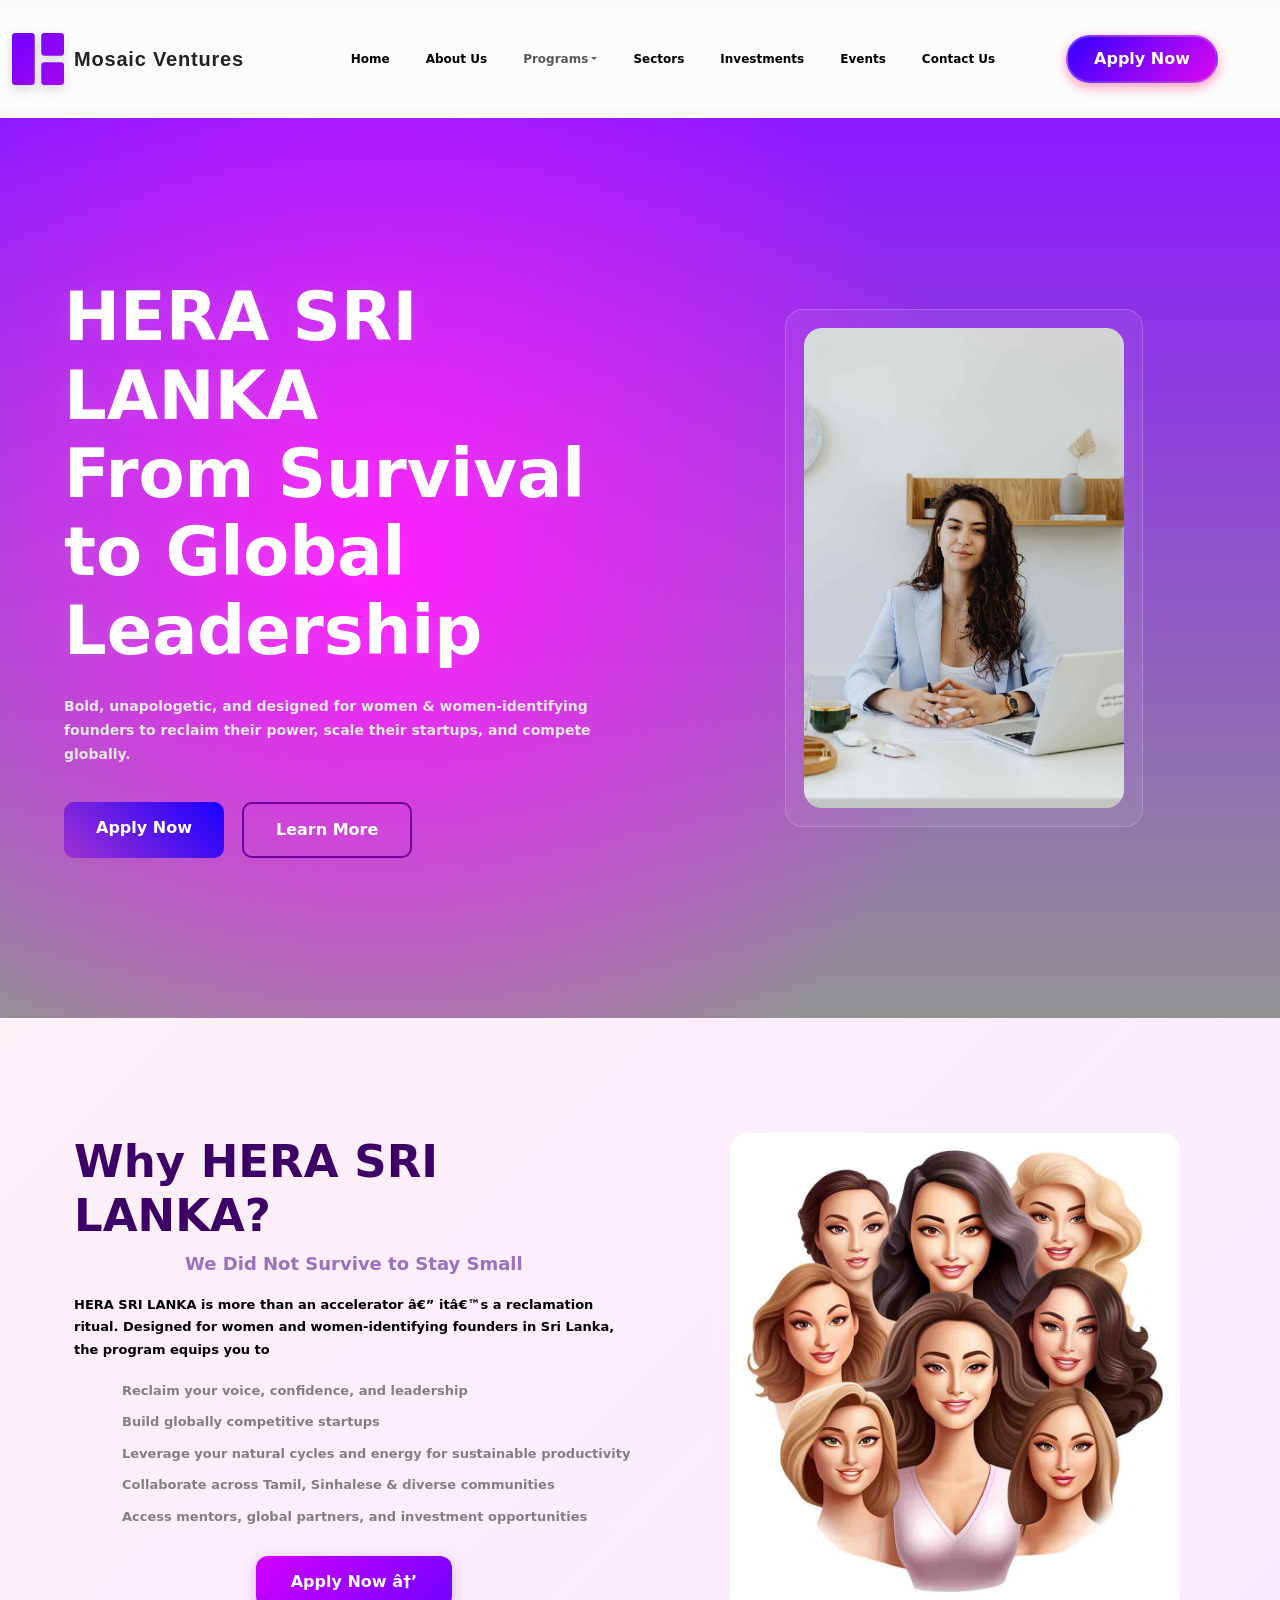
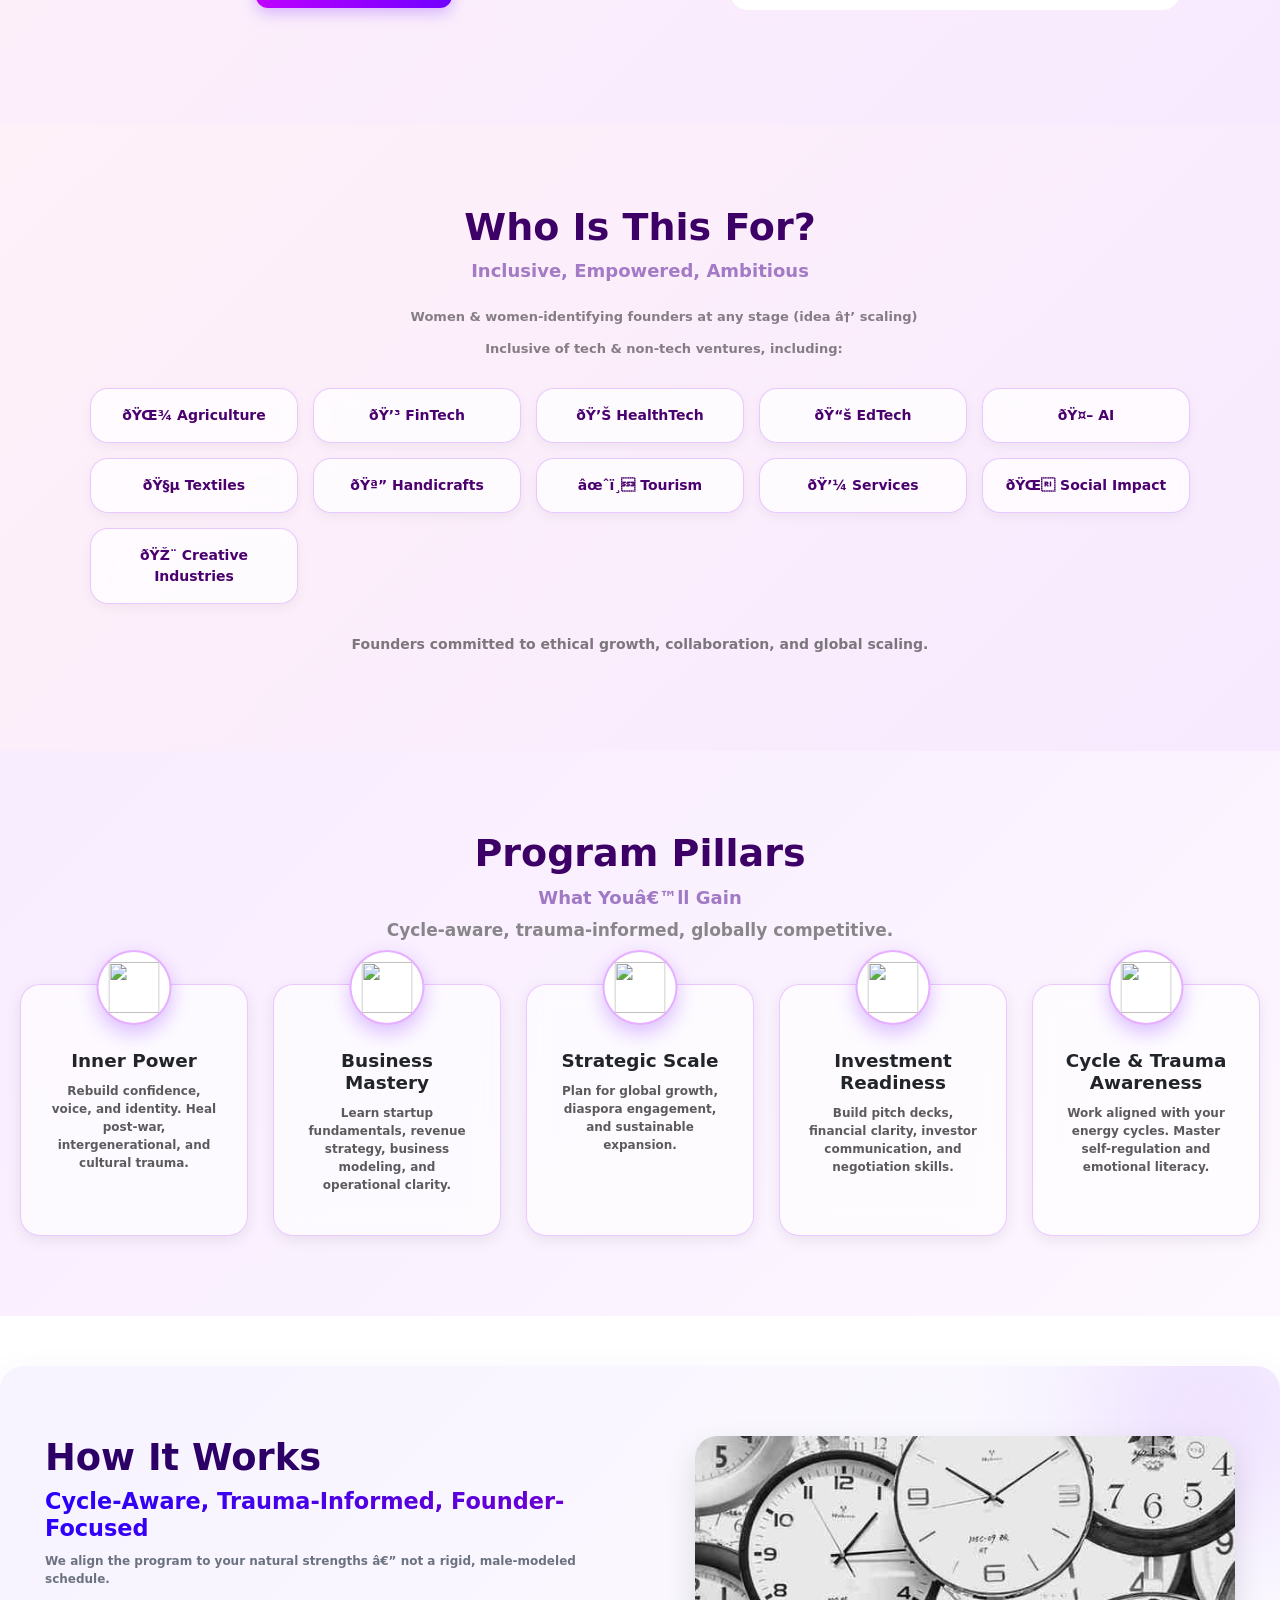
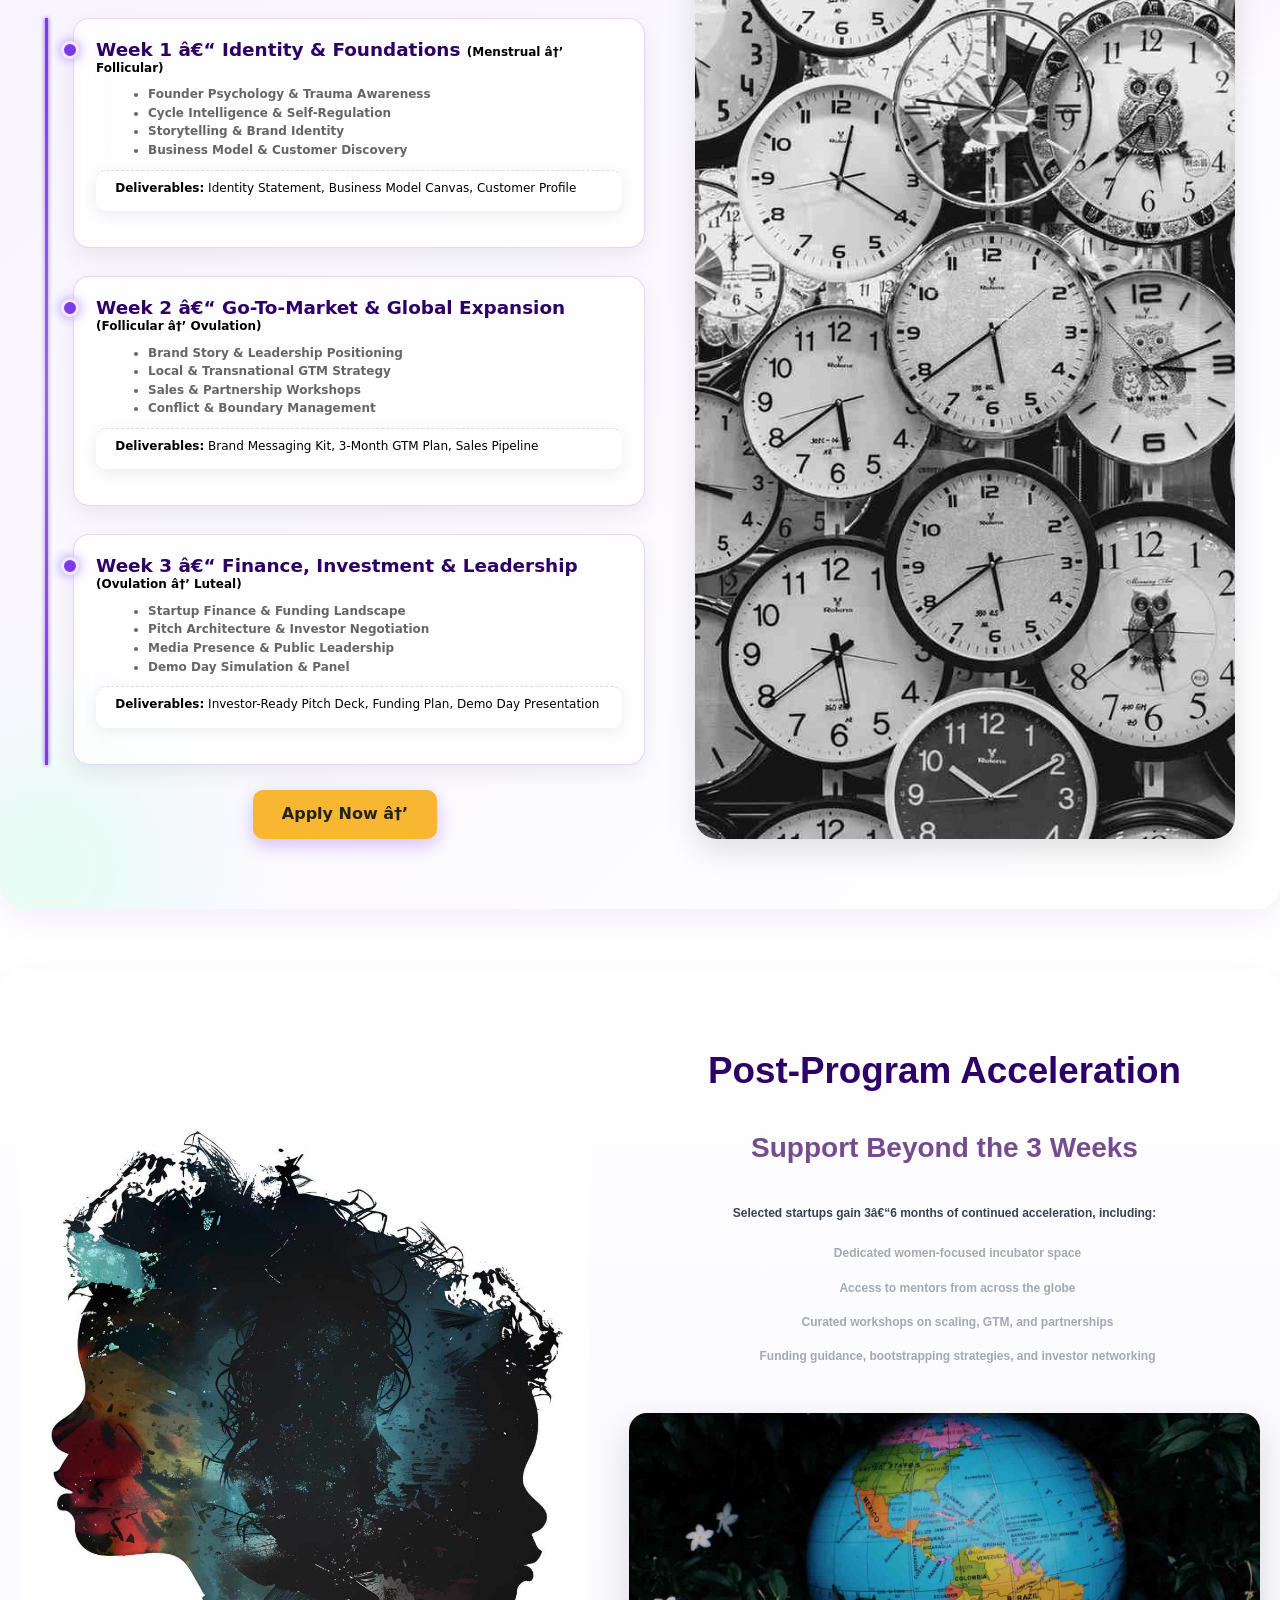
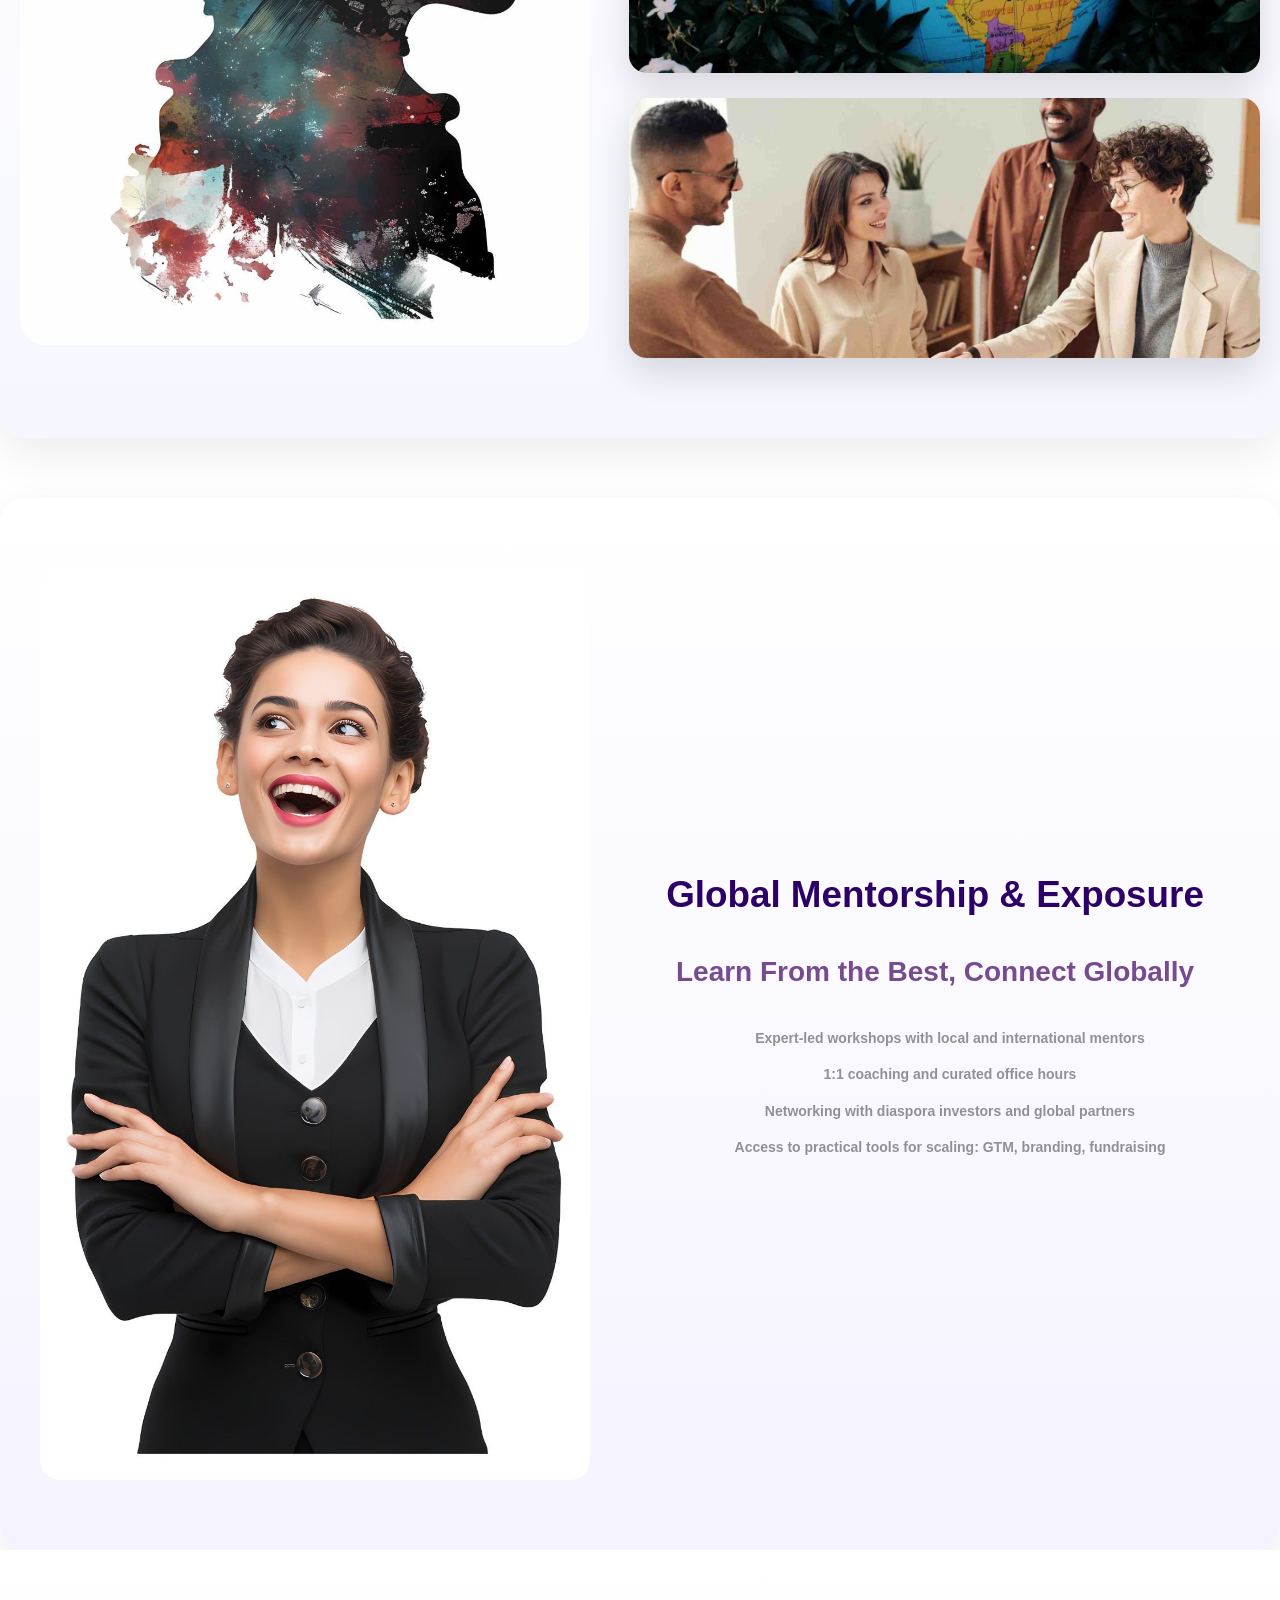
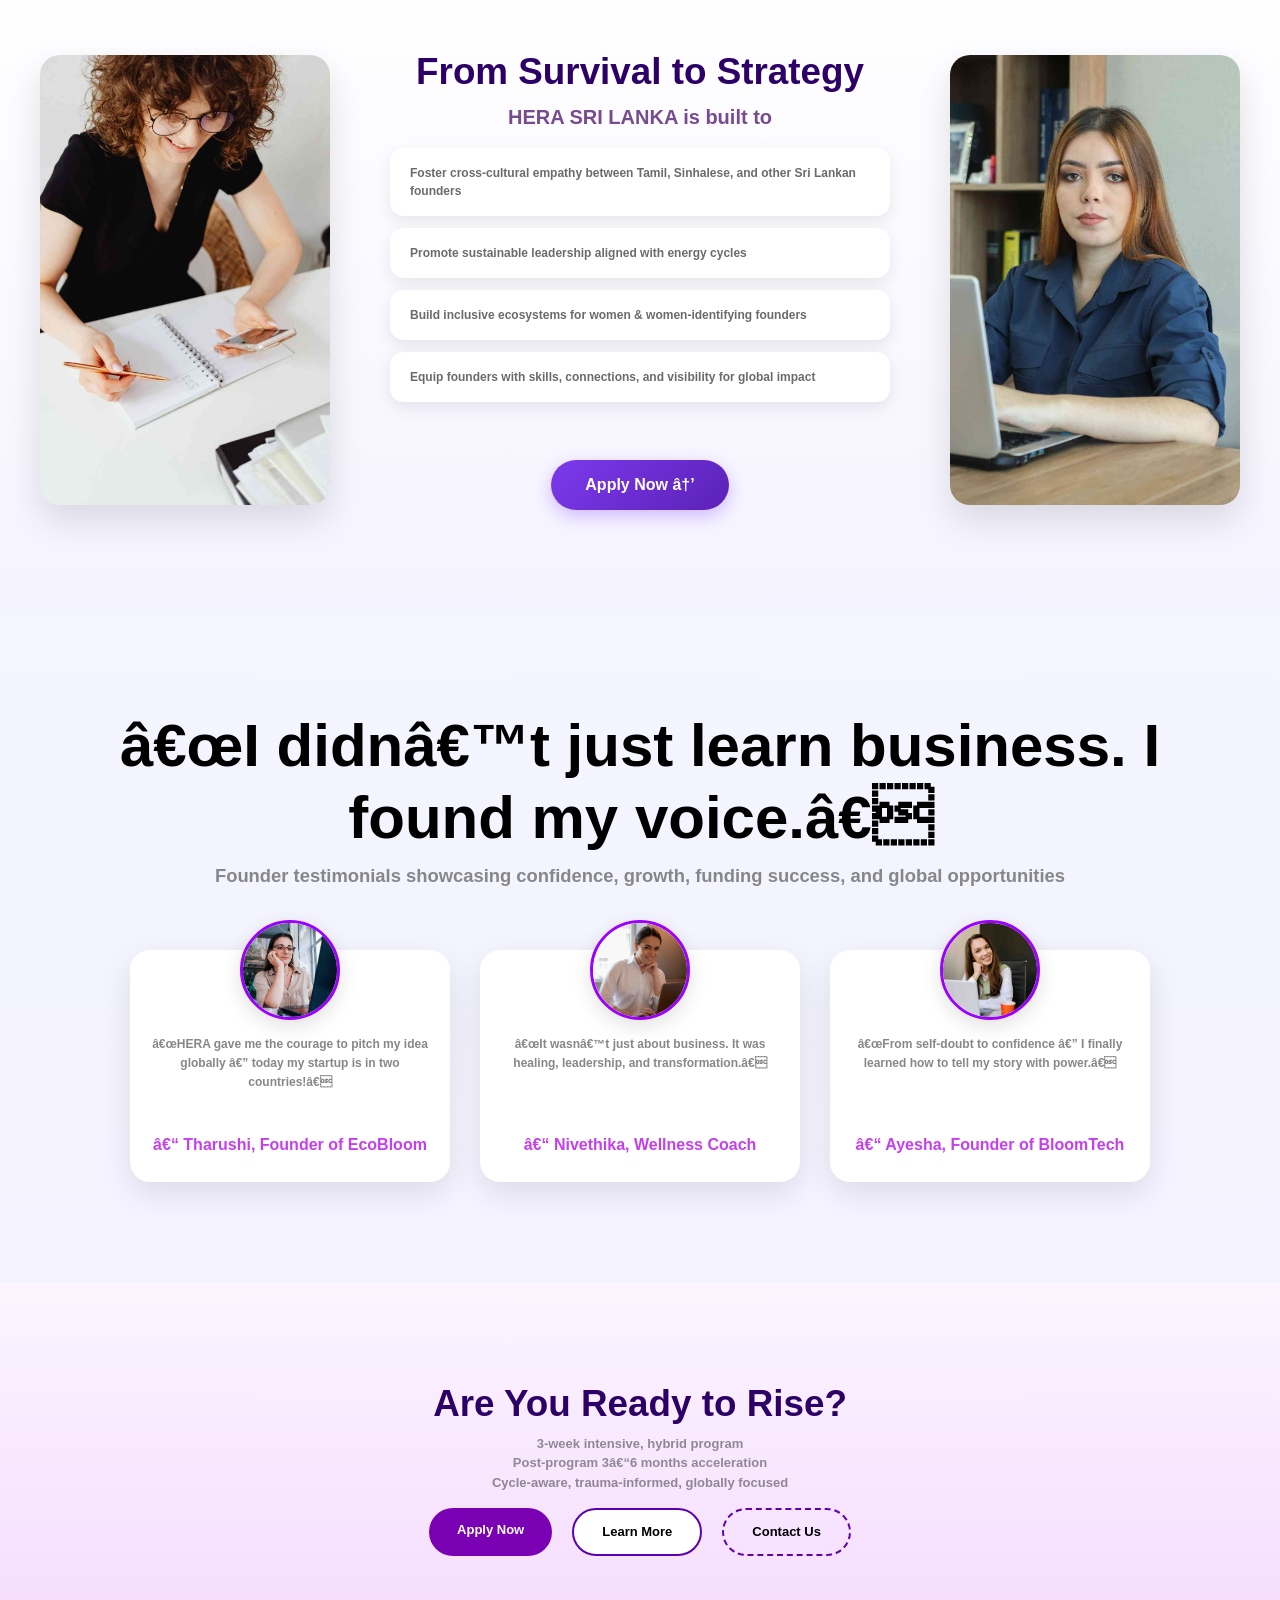
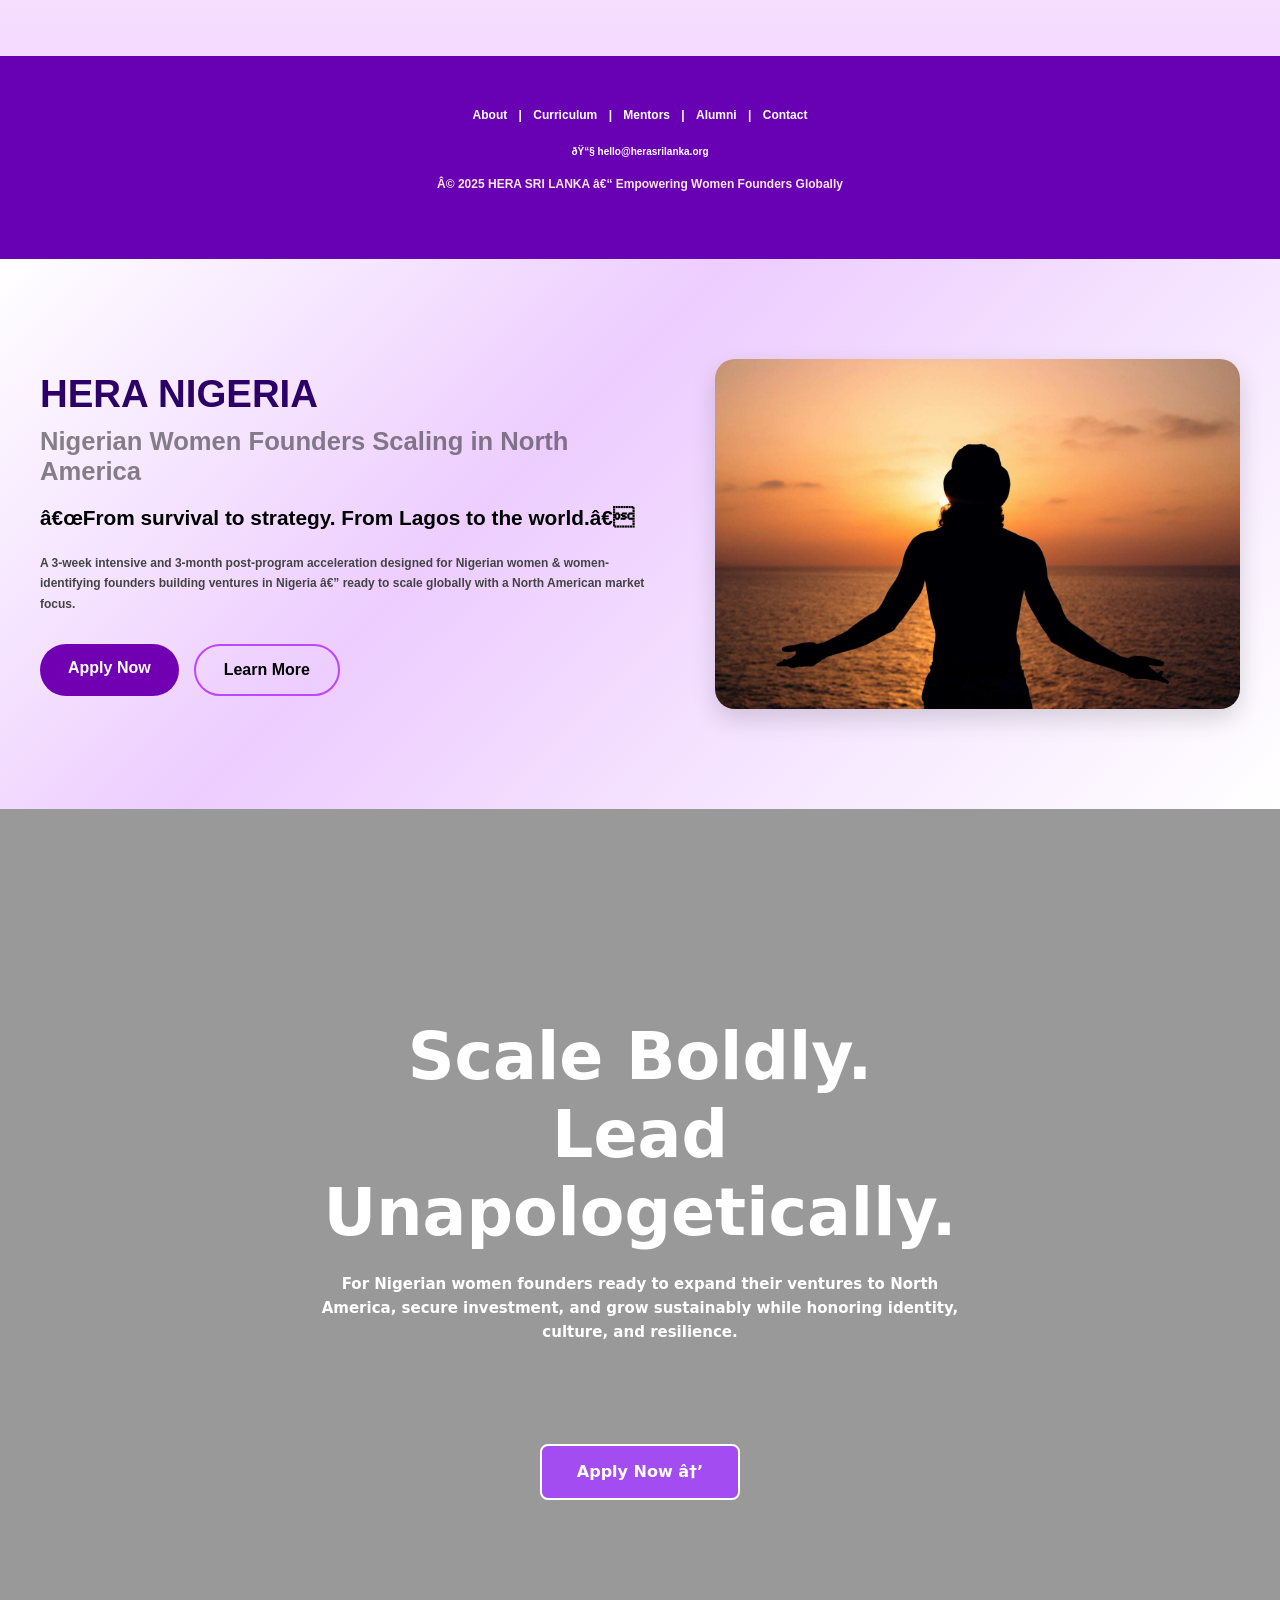
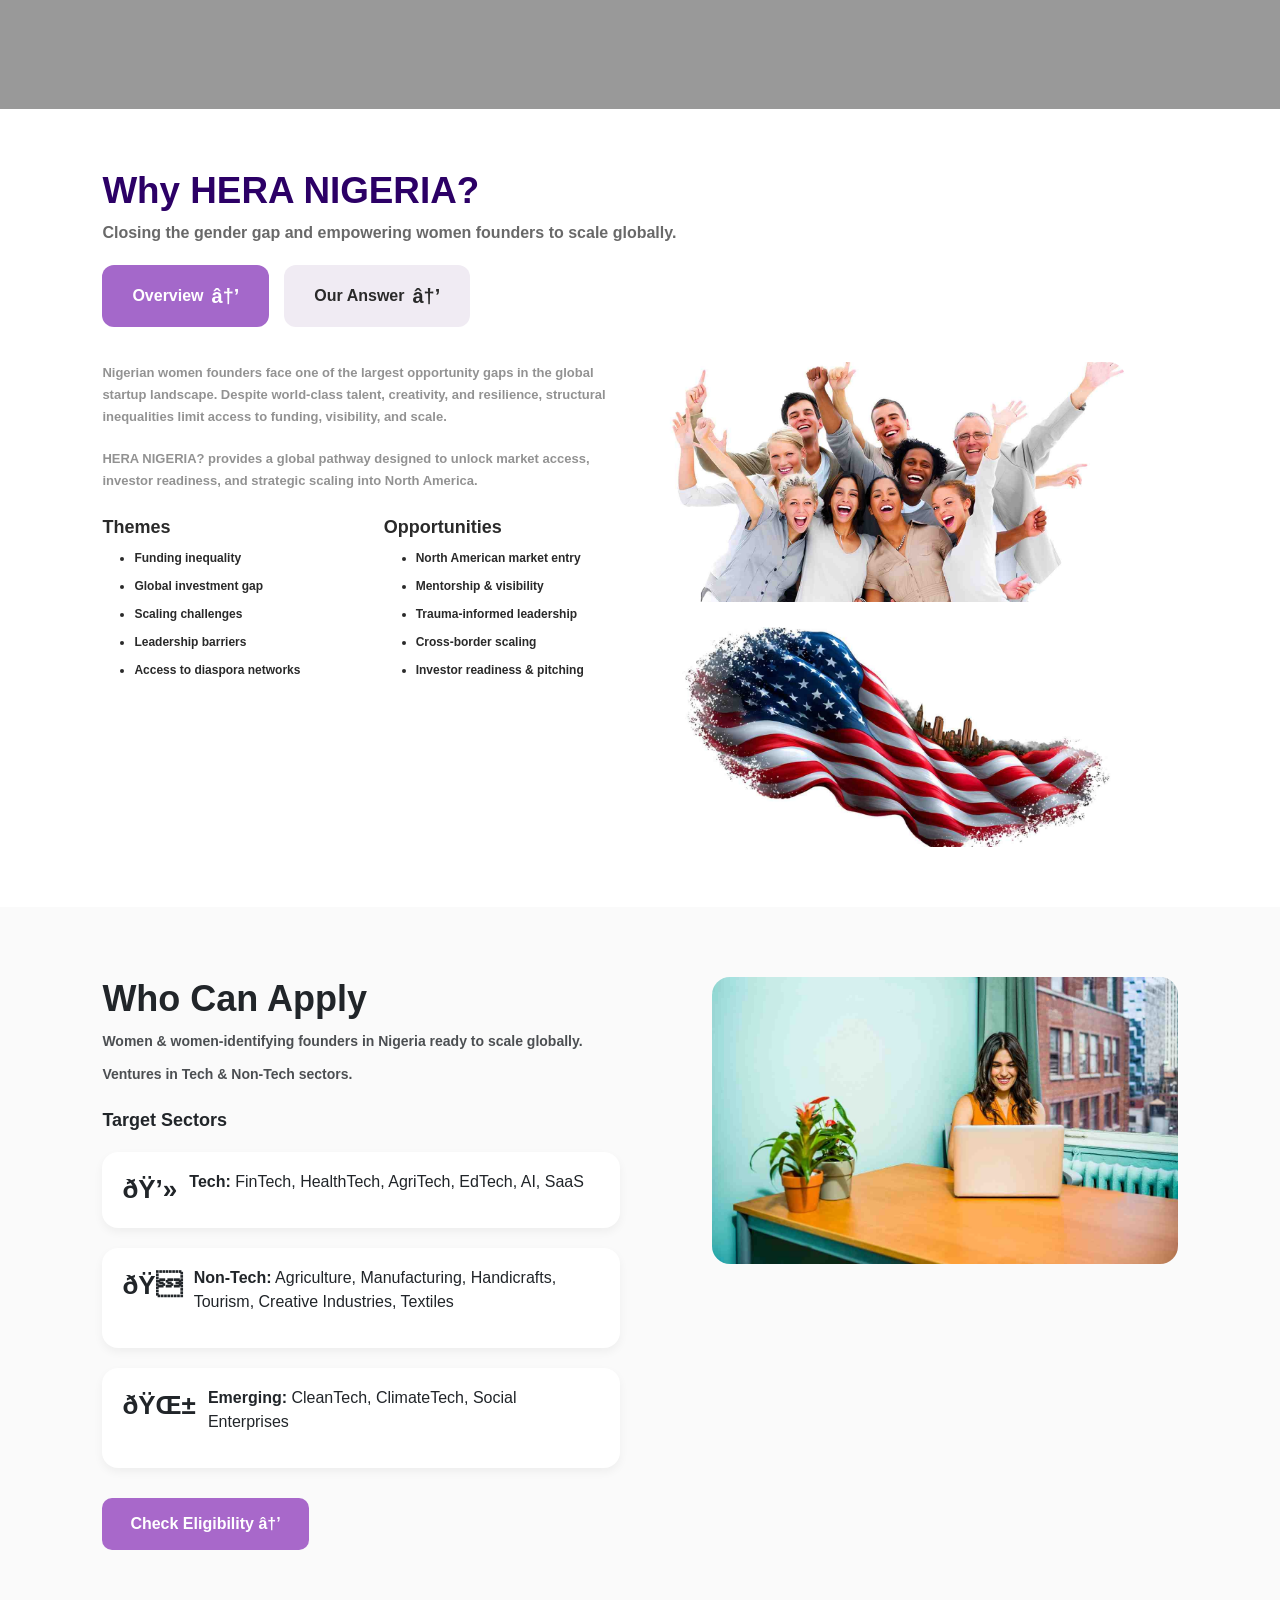
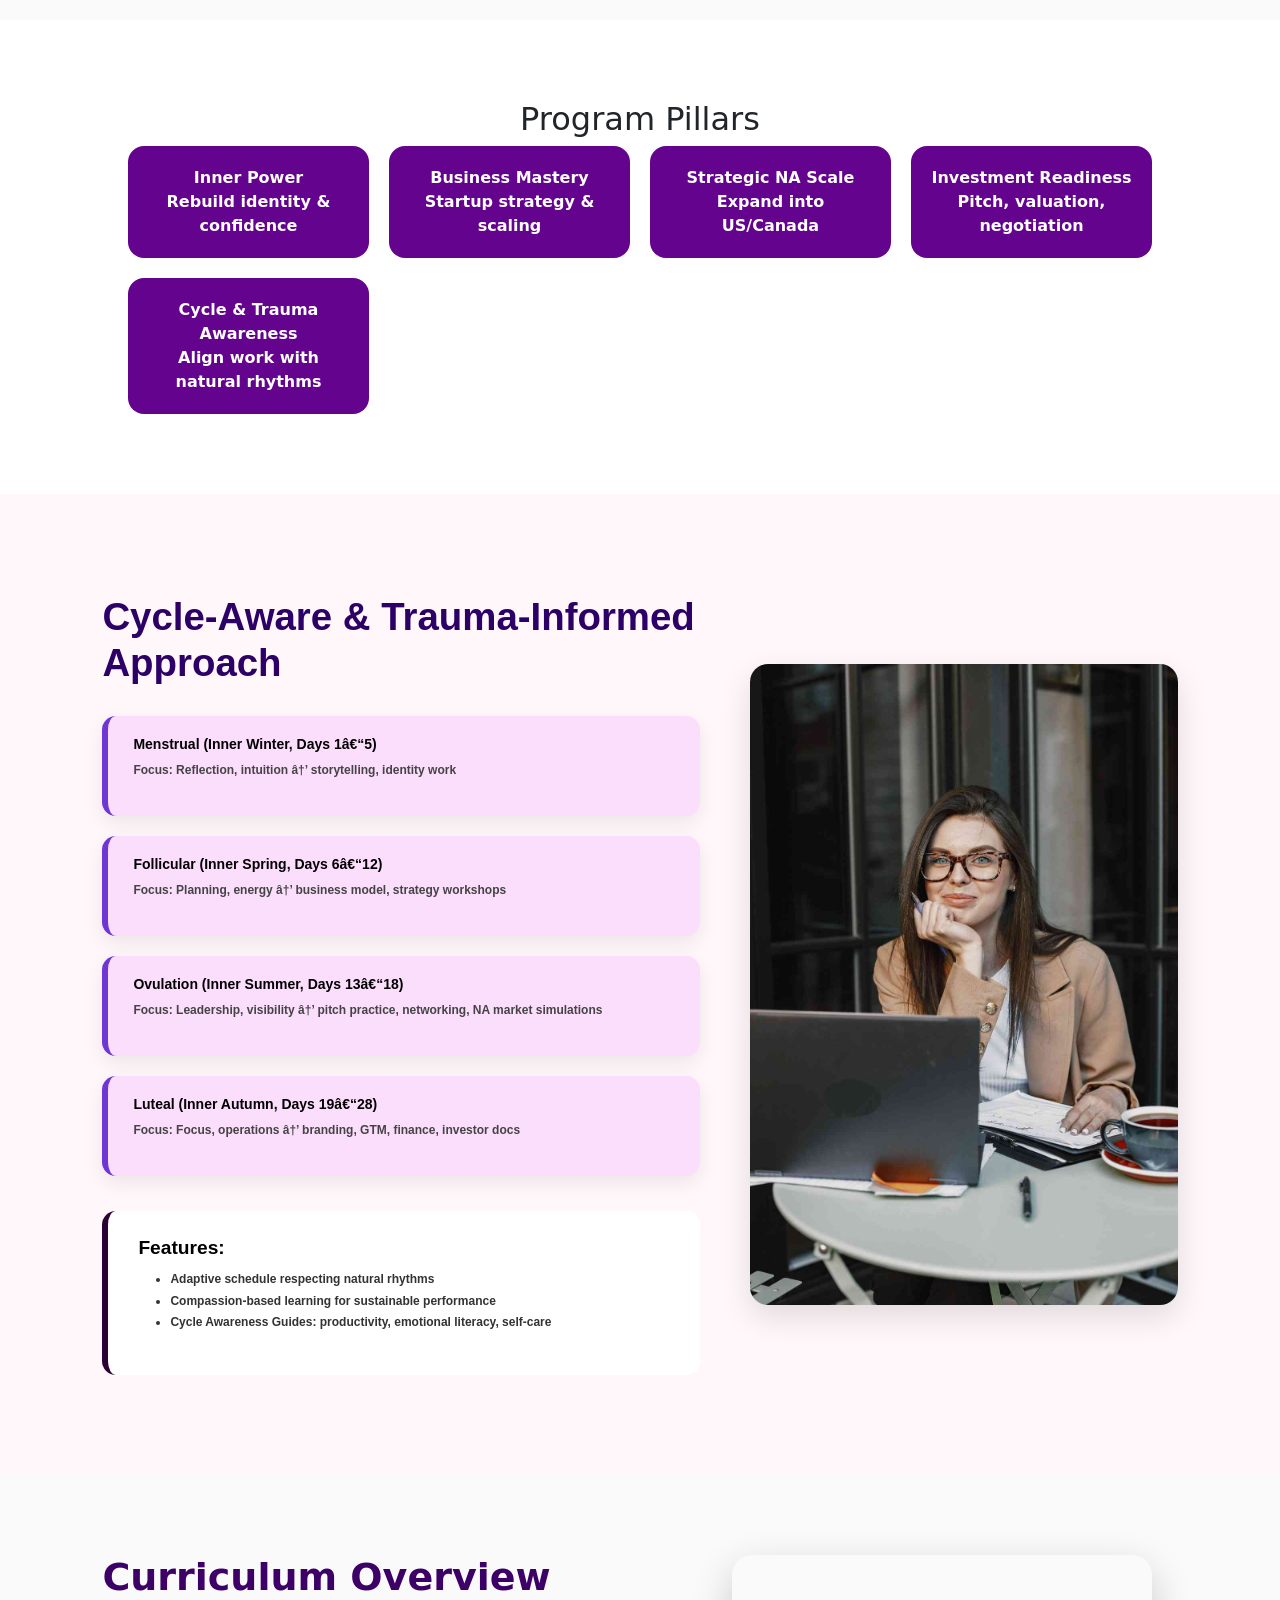
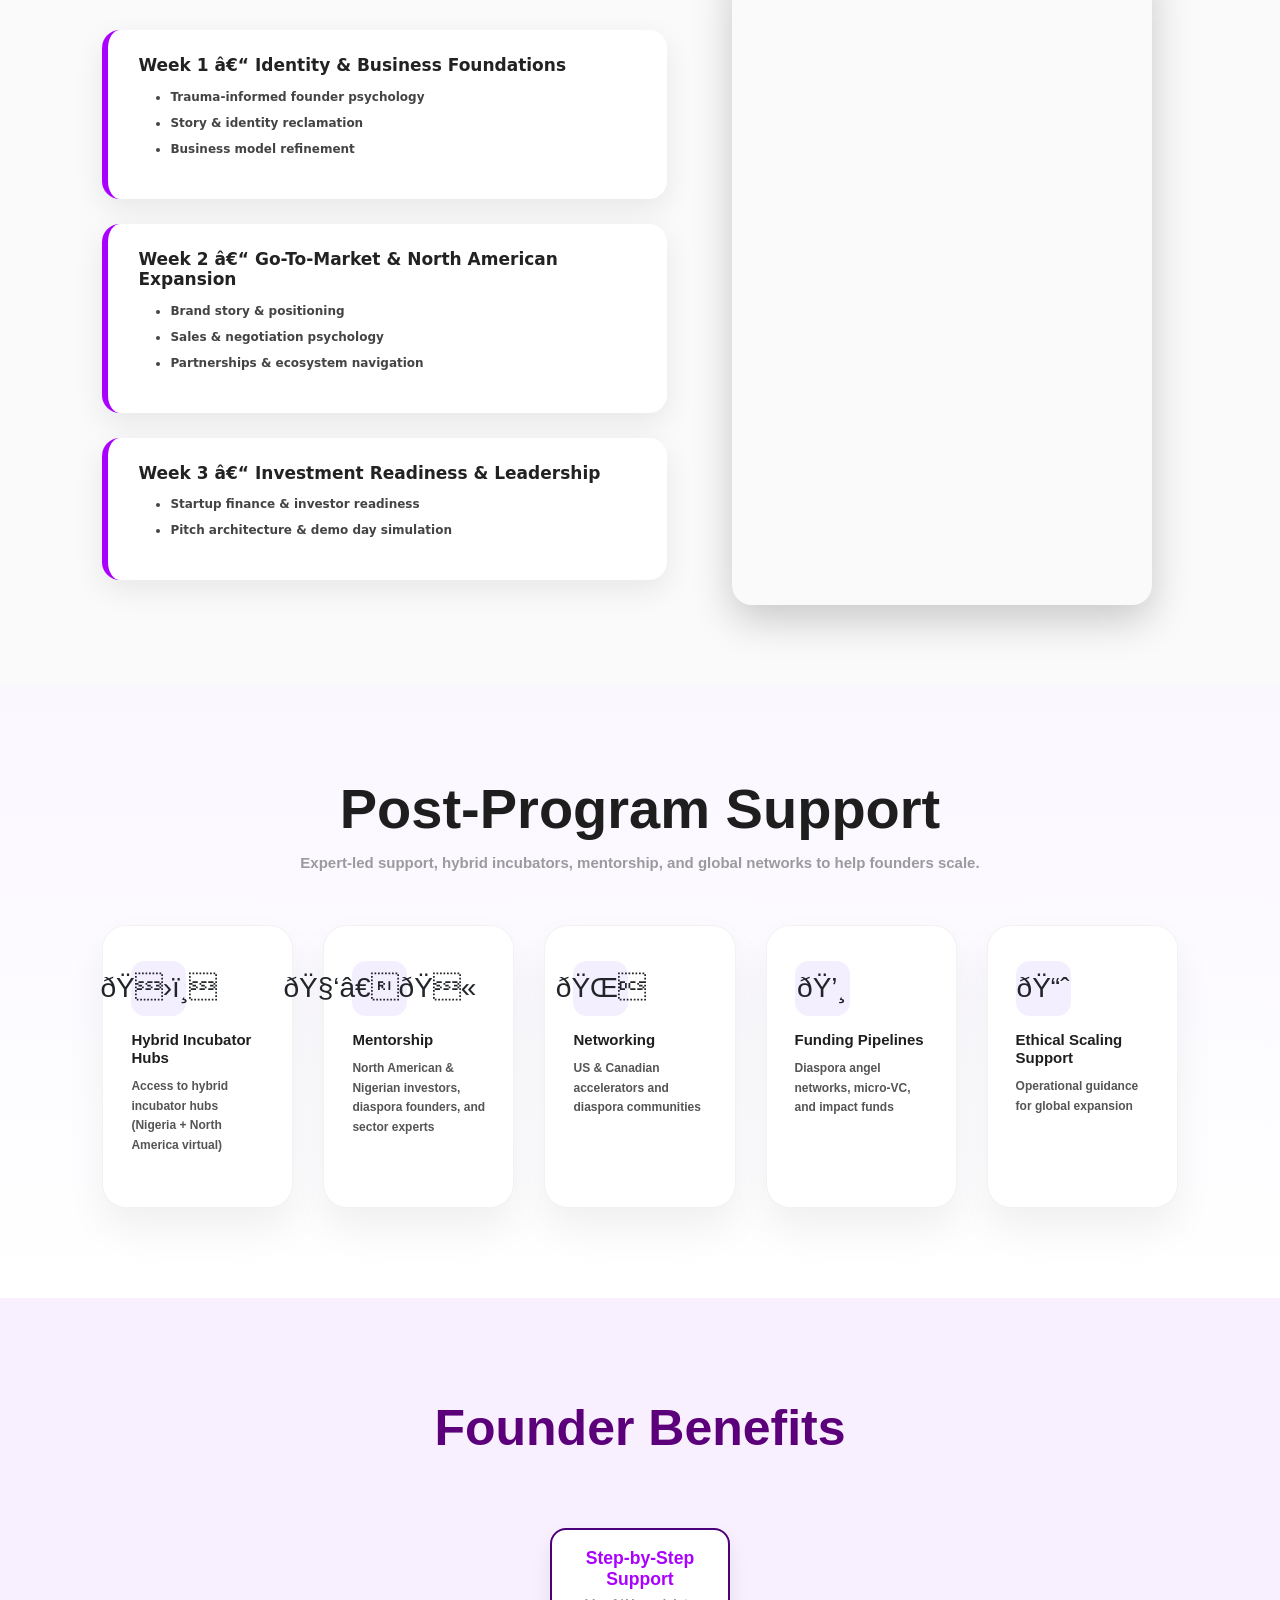
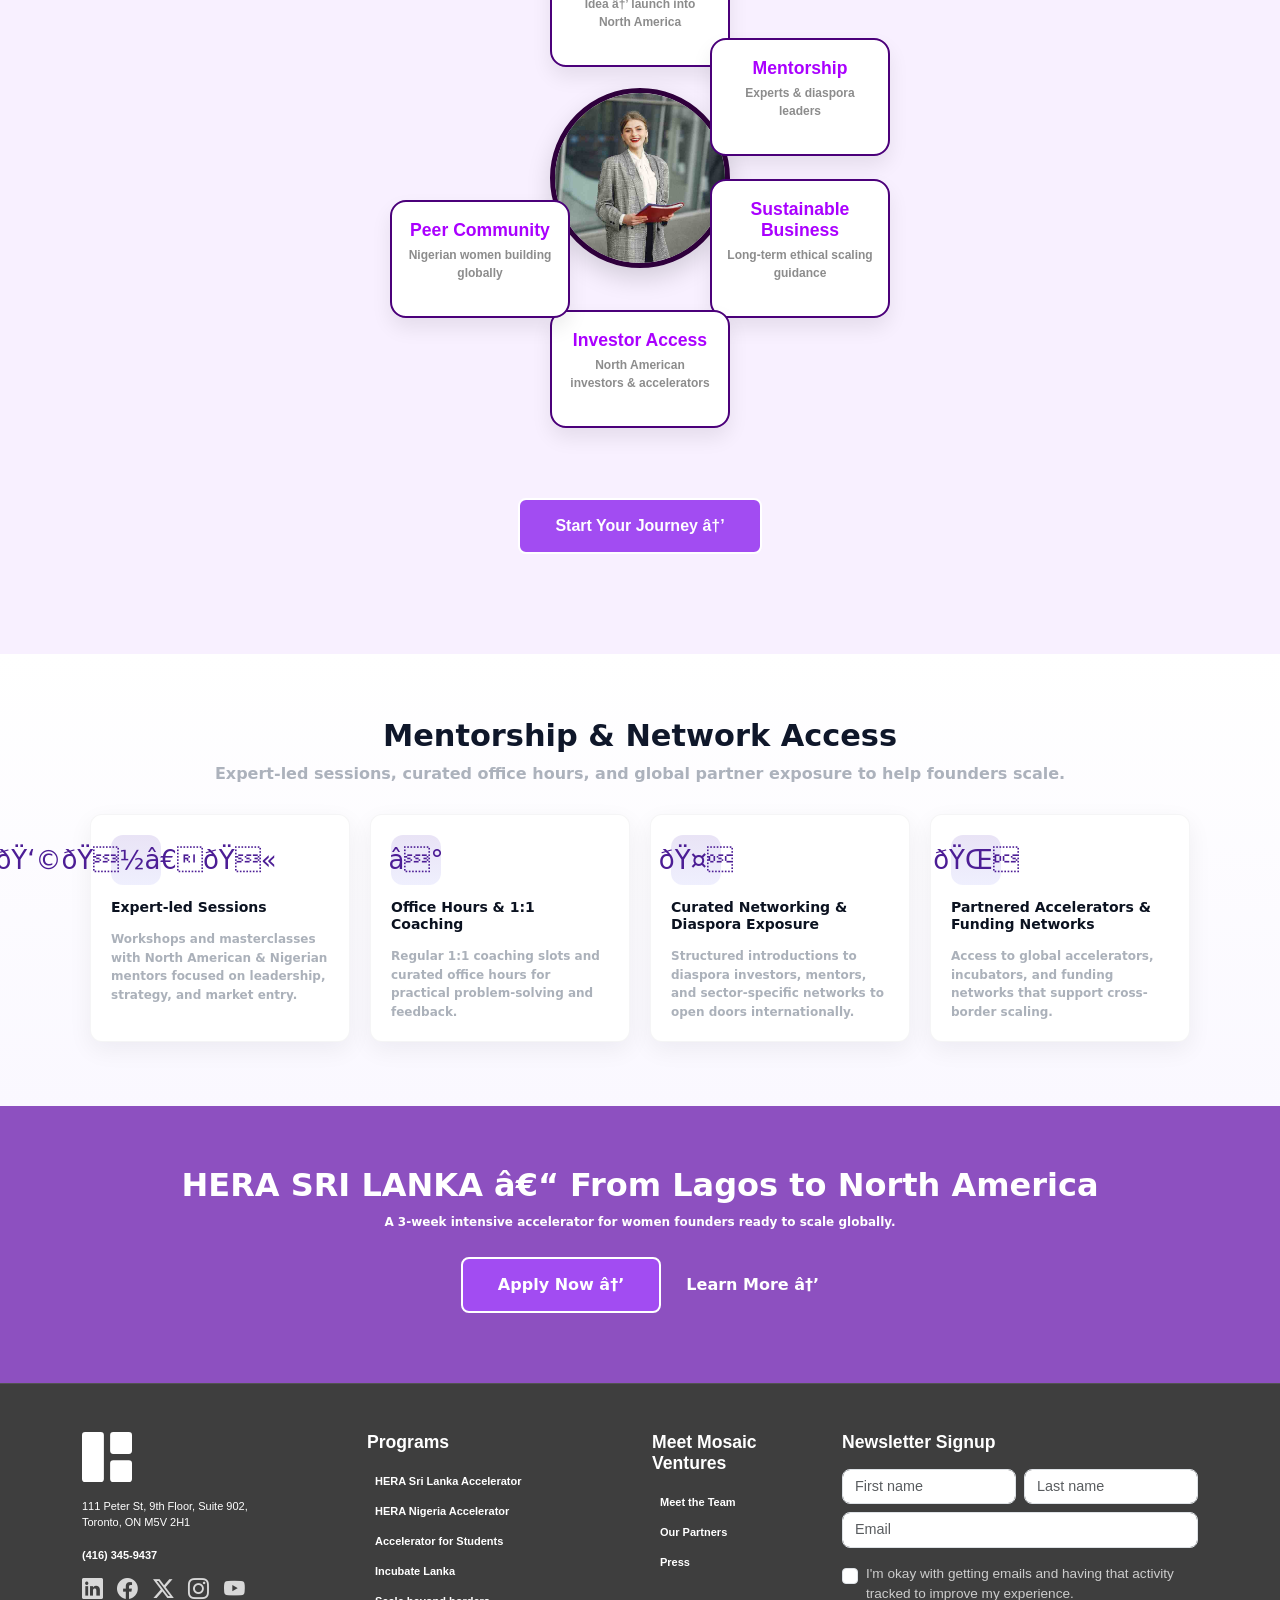
==== commit 3cf6a842: "applynow button update" ====
--- a/2.html
+++ b/2.html
@@ -12,69 +12,76 @@
 
 </head>
 <body>
-<nav class="navbar navbar-expand-lg bg-body-tertiary" id="navvbar">
+<nav class="navbar navbar-expand-lg bg-body-tertiary">
   <div class="container-fluid">
-    <a class="navbar-brand" href="#"> <svg xmlns="http://www.w3.org/2000/svg" width="50" height="50" fill="currentColor" class="bi bi-grid-1x2-fill" viewBox="0 0 16 16">
-  <path d="M0 1a1 1 0 0 1 1-1h5a1 1 0 0 1 1 1v14a1 1 0 0 1-1 1H1a1 1 0 0 1-1-1zm9 0a1 1 0 0 1 1-1h5a1 1 0 0 1 1 1v5a1 1 0 0 1-1 1h-5a1 1 0 0 1-1-1zm0 9a1 1 0 0 1 1-1h5a1 1 0 0 1 1 1v5a1 1 0 0 1-1 1h-5a1 1 0 0 1-1-1z"/>
-</svg> Mosaic Ventures</a>
-    <button class="navbar-toggler" type="button" data-bs-toggle="collapse" data-bs-target="#navbarSupportedContent" aria-controls="navbarSupportedContent" aria-expanded="false" aria-label="Toggle navigation">
+
+    <!-- LEFT: LOGO ONLY -->
+    <a class="navbar-brand d-flex align-items-center" href="index.html">
+    <svg xmlns="http://www.w3.org/2000/svg" width="55" height="55" viewBox="0 0 16 16">
+  <defs>
+    <linearGradient id="brandGradient" x1="0%" y1="0%" x2="100%" y2="100%">
+      <stop offset="0%" stop-color="#ff6a00"/>
+      <stop offset="100%" stop-color="#ee0979"/>
+    </linearGradient>
+  </defs>
+
+  <path d="M0 1a1 1 0 0 1 1-1h5a1 1 0 0 1 1 1v14a1 1 0 0 1-1 1H1a1 1 0 0 1-1-1zm9 0a1 1 0 0 1 1-1h5a1 1 0 0 1 1 1v5a1 1 0 0 1-1 1h-5a1 1 0 0 1-1-1zm0 9a1 1 0 0 1 1-1h5a1 1 0 0 1 1 1v5a1 1 0 0 1-1 1h-5a1 1 0 0 1-1-1z"
+    fill="url(#brandGradient)" />
+</svg>
+
+      Mosaic Ventures
+    </a>
+
+    <!-- MOBILE TOGGLER -->
+    <button class="navbar-toggler" type="button" data-bs-toggle="collapse" data-bs-target="#navbarMenu">
       <span class="navbar-toggler-icon"></span>
     </button>
-    <div class="collapse navbar-collapse" id="navbarSupportedContent">
-    <ul class="navbar-nav mx-auto mb-2 mb-lg-0">
-
-        <li class="nav-item">
-          <a class="nav-link active" aria-current="page" href="index.html">Home</a>
-        </li>
-        <li class="nav-item">
-          <a class="nav-link active" href="#">About Us</a>
-        </li>
+
+    <!-- CENTER: MENU -->
+    <div class="collapse navbar-collapse justify-content-center" id="navbarMenu">
+      <ul class="navbar-nav mb-2 mb-lg-0">
+
+        <li class="nav-item"><a class="nav-link active" href="index.html">Home</a></li>
+
+        <li class="nav-item"><a class="nav-link active" href="#">About Us</a></li>
+
         <li class="nav-item dropdown">
-          <a class="nav-link dropdown-toggle" href="#" role="button" data-bs-toggle="dropdown" aria-expanded="false">
-            Programs
-          </a>
+          <a class="nav-link dropdown-toggle" href="#" data-bs-toggle="dropdown">Programs</a>
           <ul class="dropdown-menu">
             <li><a class="dropdown-item" href="2.html">HERA Sri Lanka Accelerator</a></li>
             <li><a class="dropdown-item" href="3.html">HERA Nigeria Accelerator</a></li>
-            
-            <li><a class="dropdown-item" href="#">Accelerator for Students
-</a></li>
-<li><a class="dropdown-item" href="#">Incubate Lanka
-</a></li>
-<li><a class="dropdown-item" href="#">Scale to North America 
-</a></li>
-<li><a class="dropdown-item" href="#">Scale to Europe 
-</a></li>
+            <li><a class="dropdown-item" href="#">Accelerator for Students</a></li>
+            <li><a class="dropdown-item" href="#">Incubate Lanka</a></li>
+            <li><a class="dropdown-item" href="#">Scale to North America</a></li>
+            <li><a class="dropdown-item" href="#">Scale to Europe</a></li>
           </ul>
         </li>
-       <li class="nav-item">
-          <a class="nav-link active" aria-current="page" href="#">Sectors</a>
-        </li>
-       
-        <li class="nav-item">
-          <a class="nav-link active" aria-current="page" href="#">Investments</a>
-        </li>
-        <li class="nav-item">
-          <a class="nav-link active" aria-current="page" href="#"> Events</a>
-        </li>
-        <li class="nav-item">
-          <a class="nav-link active" aria-current="page" href="#">Contact us</a>
-        </li>
-
-     <a 
-  class="main-apply-button" 
-  href="https://docs.google.com/forms/d/e/1FAIpQLSf_42W-M5uw5PaRhRtTPO0G0ex1cu2F25fB-XvC1h0spG491A/viewform?usp=header" 
-  target="_blank">
-  Apply Now
-</a>
-
-
-     
+
+        <li class="nav-item"><a class="nav-link active" href="#">Sectors</a></li>
+
+        <li class="nav-item"><a class="nav-link active" href="#">Investments</a></li>
+
+        <li class="nav-item"><a class="nav-link active" href="#">Events</a></li>
+
+        <li class="nav-item"><a class="nav-link active" href="#">Contact Us</a></li>
+
       </ul>
-     
-    </div>
+    </div>
+
+    <!-- RIGHT SIDE: APPLY NOW -->
+    <div class="d-flex">
+      <a 
+        class="apply-btn-right"
+        href="https://docs.google.com/forms/d/e/1FAIpQLSfB2PHBsbTWPdLzU6aFZavRDyZS5VD-MWI3cAWOE3Az0FnuPw/viewform?usp=preview"
+        target="_blank">
+        Apply Now
+      </a>
+    </div>
+
   </div>
 </nav>
+
+
 
 
 <body>
@@ -103,7 +110,7 @@
       </p>
 
       <div class="kumaran-btn-group">
-        <a href="https://docs.google.com/forms/d/e/1FAIpQLSf_42W-M5uw5PaRhRtTPO0G0ex1cu2F25fB-XvC1h0spG491A/viewform?usp=header" target="blank" class="kumaran-btn">Apply Now</a>
+        <a href="https://docs.google.com/forms/d/e/1FAIpQLSfB2PHBsbTWPdLzU6aFZavRDyZS5VD-MWI3cAWOE3Az0FnuPw/viewform?usp=preview" target="blank" class="kumaran-btn">Apply Now</a>
         <a href="#" class="kumaran-btn-outline">Learn More</a>
       </div>
     </div>
@@ -142,7 +149,7 @@
           <li>Access mentors, global partners, and investment opportunities</li>
         </ul>
 
-        <a  class="kumaran2-btn" href="https://docs.google.com/forms/d/e/1FAIpQLSf_42W-M5uw5PaRhRtTPO0G0ex1cu2F25fB-XvC1h0spG491A/viewform?usp=header" target="blank">Apply Now →</a>
+        <a  class="kumaran2-btn" href="https://docs.google.com/forms/d/e/1FAIpQLSfB2PHBsbTWPdLzU6aFZavRDyZS5VD-MWI3cAWOE3Az0FnuPw/viewform?usp=preview" target="blank">Apply Now →</a>
       </div>
 
       <!-- RIGHT SIDE: IMAGE -->
@@ -320,7 +327,7 @@
     </div>
 
     <div class="cta-center">
-      <a href="https://docs.google.com/forms/d/e/1FAIpQLSf_42W-M5uw5PaRhRtTPO0G0ex1cu2F25fB-XvC1h0spG491A/viewform?usp=header" target="blank" class="cta-btn">Apply Now →</a>
+      <a href="https://docs.google.com/forms/d/e/1FAIpQLSfB2PHBsbTWPdLzU6aFZavRDyZS5VD-MWI3cAWOE3Az0FnuPw/viewform?usp=preview" target="blank" class="cta-btn">Apply Now →</a>
     </div>
   </div>
 
@@ -453,7 +460,7 @@
       </ul>
 
       <div class="miss7-cta">
-        <a href="https://docs.google.com/forms/d/e/1FAIpQLSf_42W-M5uw5PaRhRtTPO0G0ex1cu2F25fB-XvC1h0spG491A/viewform?usp=header" target="blank" class="miss7-btn">Apply Now →</a>
+        <a href="https://docs.google.com/forms/d/e/1FAIpQLSfB2PHBsbTWPdLzU6aFZavRDyZS5VD-MWI3cAWOE3Az0FnuPw/viewform?usp=preview" target="blank" class="miss7-btn">Apply Now →</a>
       </div>
     </div>
 
@@ -539,7 +546,7 @@
     </p>
 
     <div class="miss9-buttons">
-      <a href="https://docs.google.com/forms/d/e/1FAIpQLSf_42W-M5uw5PaRhRtTPO0G0ex1cu2F25fB-XvC1h0spG491A/viewform?usp=header" target="blank" class="btn-miss9 primary">Apply Now</a>
+      <a href="https://docs.google.com/forms/d/e/1FAIpQLSfB2PHBsbTWPdLzU6aFZavRDyZS5VD-MWI3cAWOE3Az0FnuPw/viewform?usp=preview" target="blank" class="btn-miss9 primary">Apply Now</a>
       <a href="#" class="btn-miss9 secondary">Learn More</a>
       <a href="#" class="btn-miss9 outline">Contact Us</a>
     </div>
@@ -599,7 +606,7 @@
       </p>
 
       <div class="hero-buttons-miss1">
-        <a href="https://docs.google.com/forms/d/e/1FAIpQLSf_42W-M5uw5PaRhRtTPO0G0ex1cu2F25fB-XvC1h0spG491A/viewform?usp=header" target="blank" class="btn-miss1 primary">Apply Now</a>
+        <a href="https://docs.google.com/forms/d/e/1FAIpQLSfB2PHBsbTWPdLzU6aFZavRDyZS5VD-MWI3cAWOE3Az0FnuPw/viewform?usp=preview" target="blank" class="btn-miss1 primary">Apply Now</a>
         <a href="#" class="btn-miss1 secondary">Learn More</a>
       </div>
     </div>
@@ -659,7 +666,7 @@
       For Nigerian women founders ready to expand their ventures to North America,
       secure investment, and grow sustainably while honoring identity, culture, and resilience.
     </p>
-    <a href="https://docs.google.com/forms/d/e/1FAIpQLSf_42W-M5uw5PaRhRtTPO0G0ex1cu2F25fB-XvC1h0spG491A/viewform?usp=header" target="blank" class="kesh-btn">Apply Now →</a>
+    <a href="https://docs.google.com/forms/d/e/1FAIpQLSfB2PHBsbTWPdLzU6aFZavRDyZS5VD-MWI3cAWOE3Az0FnuPw/viewform?usp=preview" target="blank" class="kesh-btn">Apply Now →</a>
   </div>
 </header>
 
@@ -1015,7 +1022,7 @@
     </div>
   </div>
 
-  <a href="https://docs.google.com/forms/d/e/1FAIpQLSf_42W-M5uw5PaRhRtTPO0G0ex1cu2F25fB-XvC1h0spG491A/viewform?usp=header" target="blank" class="kesh-btn">Start Your Journey →</a>
+  <a href="https://docs.google.com/forms/d/e/1FAIpQLSfB2PHBsbTWPdLzU6aFZavRDyZS5VD-MWI3cAWOE3Az0FnuPw/viewform?usp=preview" target="blank" class="kesh-btn">Start Your Journey →</a>
 </section>
 
 
@@ -1096,7 +1103,7 @@
     <h2>HERA SRI LANKA – From Lagos to North America</h2>
     <p>A 3-week intensive accelerator for women founders ready to scale globally.</p>
     <div class="kesh-footer-btns">
-      <a href="https://docs.google.com/forms/d/e/1FAIpQLSf_42W-M5uw5PaRhRtTPO0G0ex1cu2F25fB-XvC1h0spG491A/viewform?usp=header" target="blank" class="kesh-btn">Apply Now →</a>
+      <a href="https://docs.google.com/forms/d/e/1FAIpQLSfB2PHBsbTWPdLzU6aFZavRDyZS5VD-MWI3cAWOE3Az0FnuPw/viewform?usp=preview" target="blank" class="kesh-btn">Apply Now →</a>
       <a href="#" class="kesh-btn-outline">Learn More →</a>
     </div>
   </footer>
--- a/style.css
+++ b/style.css
@@ -11,6 +11,93 @@
     font-weight: bold;
   
 }
+
+
+
+
+.apply-btn-right {
+  background: linear-gradient(135deg, #3300ff, #db09ee);
+  padding: 10px 26px;
+  color: #fff;
+  font-weight: 600;
+  border-radius: 50px;
+  text-decoration: none;
+  transition: 0.3s ease-in-out;
+  box-shadow: 0 4px 12px rgba(255, 0, 90, 0.4);
+  border: 2px solid rgba(255, 255, 255, 0.2);
+  backdrop-filter: blur(6px);
+
+  /* 🔥 This moves the button slightly left from the corner */
+  margin-right: 50px !important; 
+}
+
+.apply-btn-right:hover {
+  transform: translateY(-3px) scale(1.05);
+  box-shadow: 0 12px 25px rgba(221, 0, 255, 0.55);
+  background: linear-gradient(135deg, #00b421, #343434);
+}
+
+
+
+/* Branding Wrapper */
+.navbar-brand {
+  font-size: 1.9rem;
+  font-weight: 700;
+  letter-spacing: 0.8px;
+  font-family: "Poppins", sans-serif;
+  color: #222 !important;
+  display: flex;
+  align-items: center;
+  gap: 10px;
+  transition: 0.3s ease-in-out;
+}
+
+/* SVG Logo Style */
+.navbar-brand svg {
+  width: 52px;
+  height: 52px;
+  fill: url(#brandGradient);
+  filter: drop-shadow(0 4px 6px rgba(0,0,0,0.15));
+  transition: 0.3s ease;
+}
+
+/* Hover Effect */
+.navbar-brand:hover {
+  transform: translateY(-2px);
+  color: #b500e2 !important;
+}
+
+.navbar-brand:hover svg {
+  transform: scale(1.08);
+  filter: drop-shadow(0 6px 10px rgba(0, 0, 0, 0.234));
+}
+
+/* Apply gradient to the SVG logo */
+svg defs #brandGradient stop:first-child {
+  stop-color: #6f00ff;
+}
+
+svg defs #brandGradient stop:last-child {
+  stop-color: #a209ee;
+}
+
+
+
+
+
+
+
+
+
+
+
+
+
+
+
+
+
+
 
 
 /* Announcement Bar Styles */
@@ -3626,9 +3713,9 @@
 /* RIGHT SIDE IMAGE */
 .hero-right img {
   width: 100%;
-  max-width: 600px;
-  border-radius: 18px;
-  box-shadow: 0 8px 25px rgba(0,0,0,0.15);
+  max-width: 500px;
+ 
+  
 }
 
 
@@ -4383,10 +4470,10 @@
   width: 100%;
   max-width: 450px;
   height: 450px;
-  background: url('images/1.png')
+  background: url('images/herolast.png')
     no-repeat center/cover;
-  border-radius: 20px;
-  box-shadow: 0 0 30px rgba(255, 136, 0, 0.4);
+ 
+ 
   animation: float 4s ease-in-out infinite;
 }
 
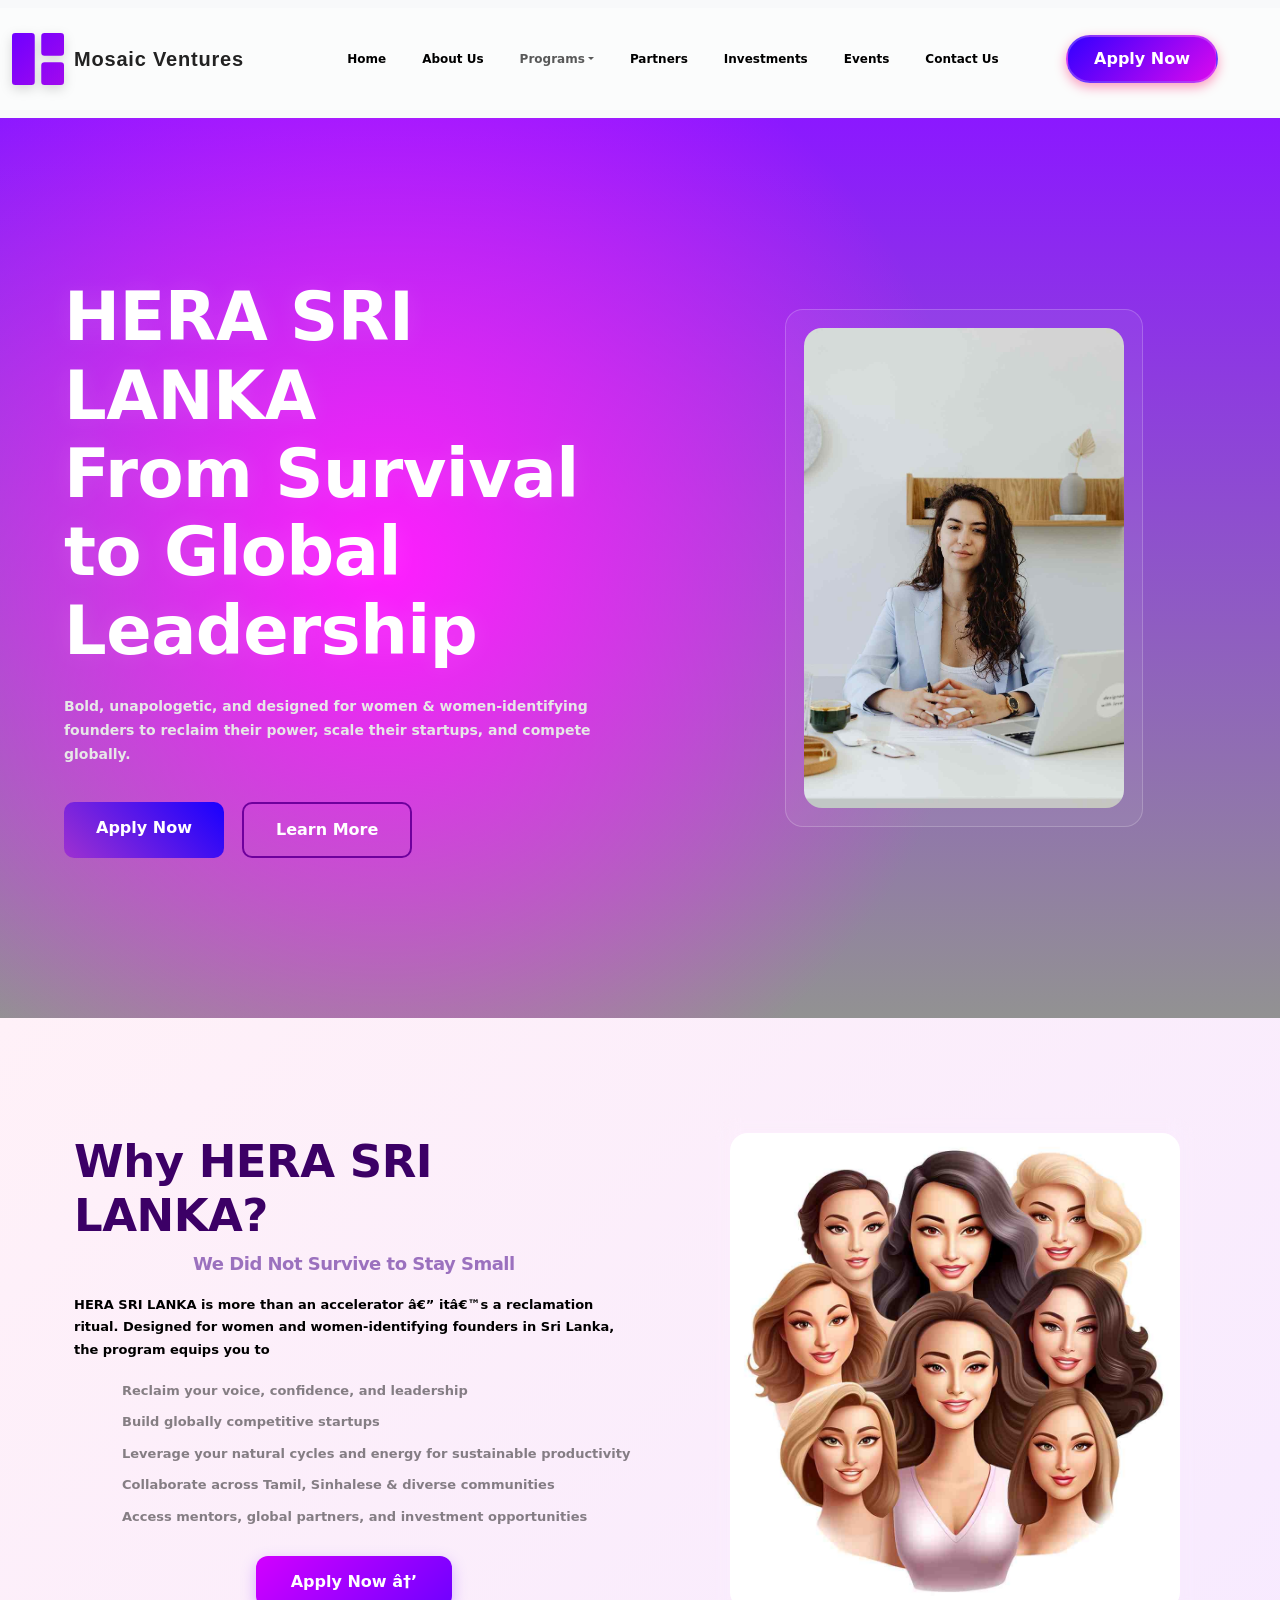
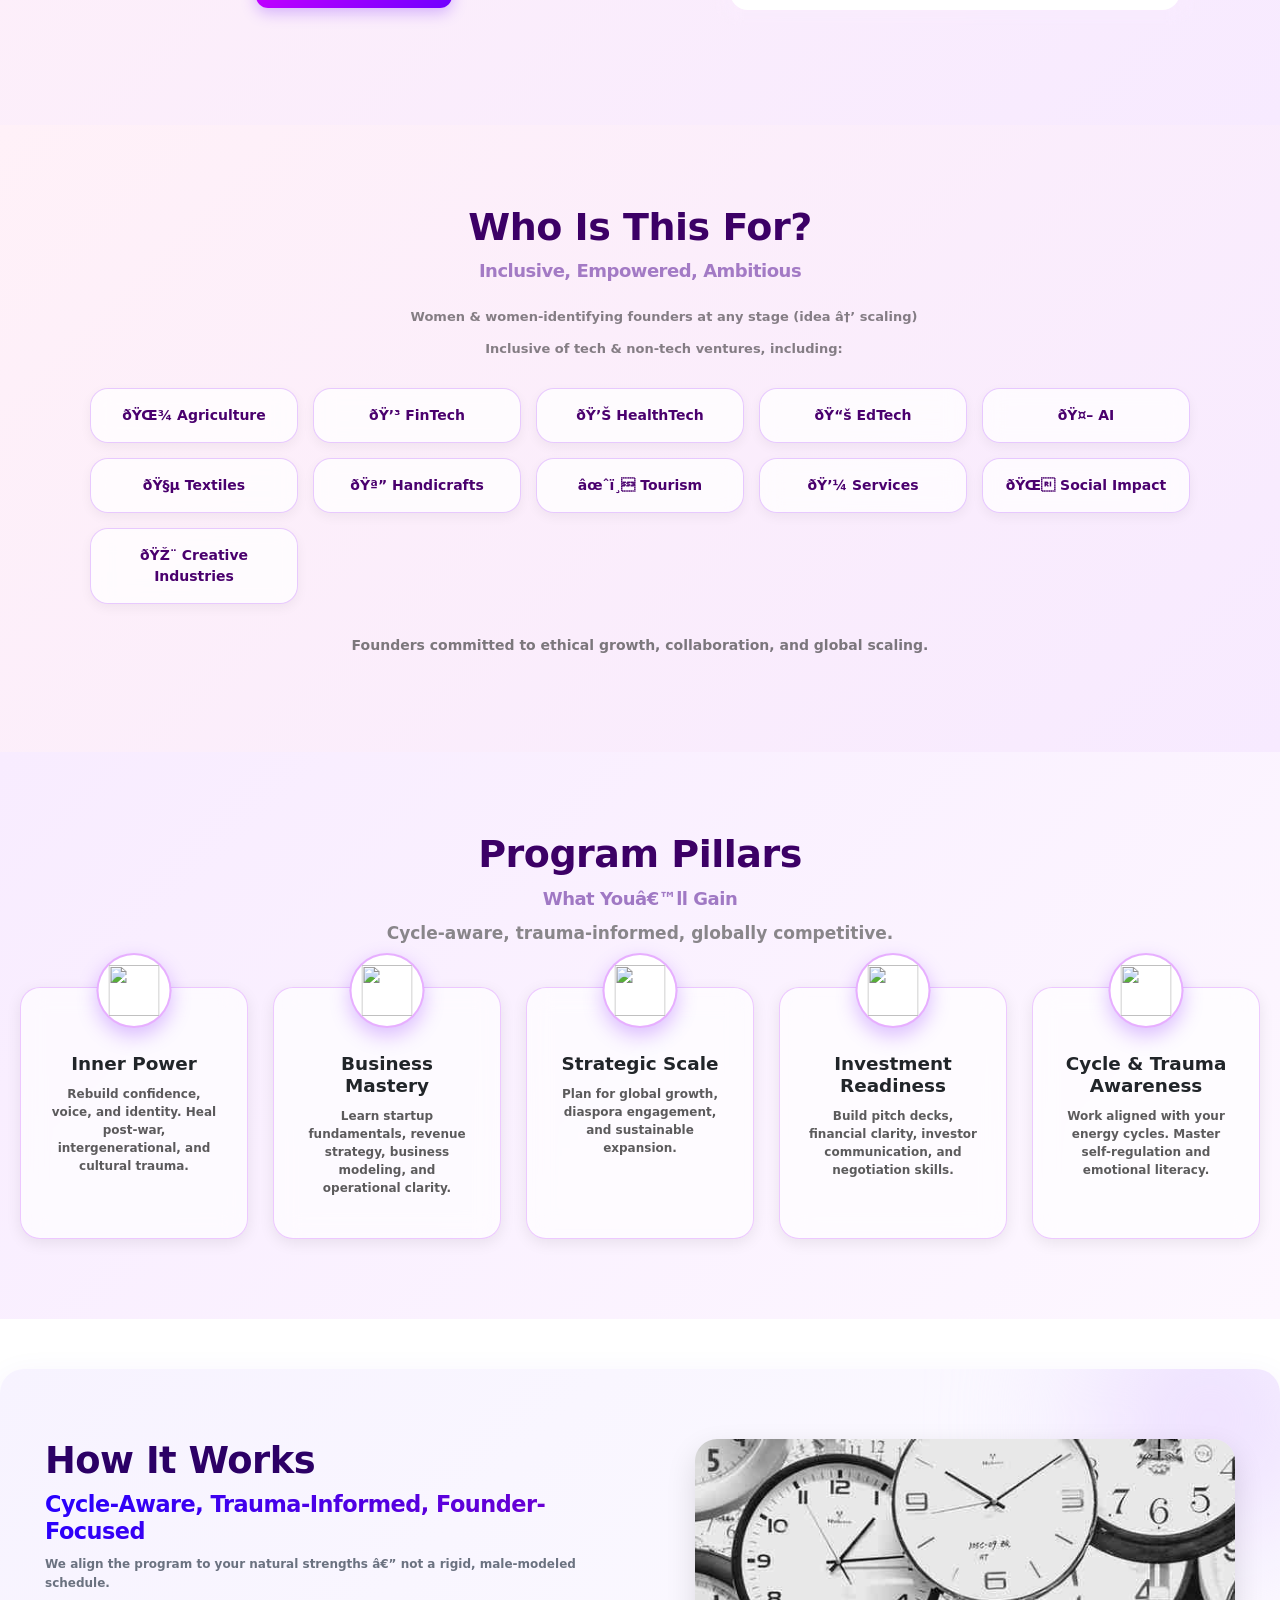
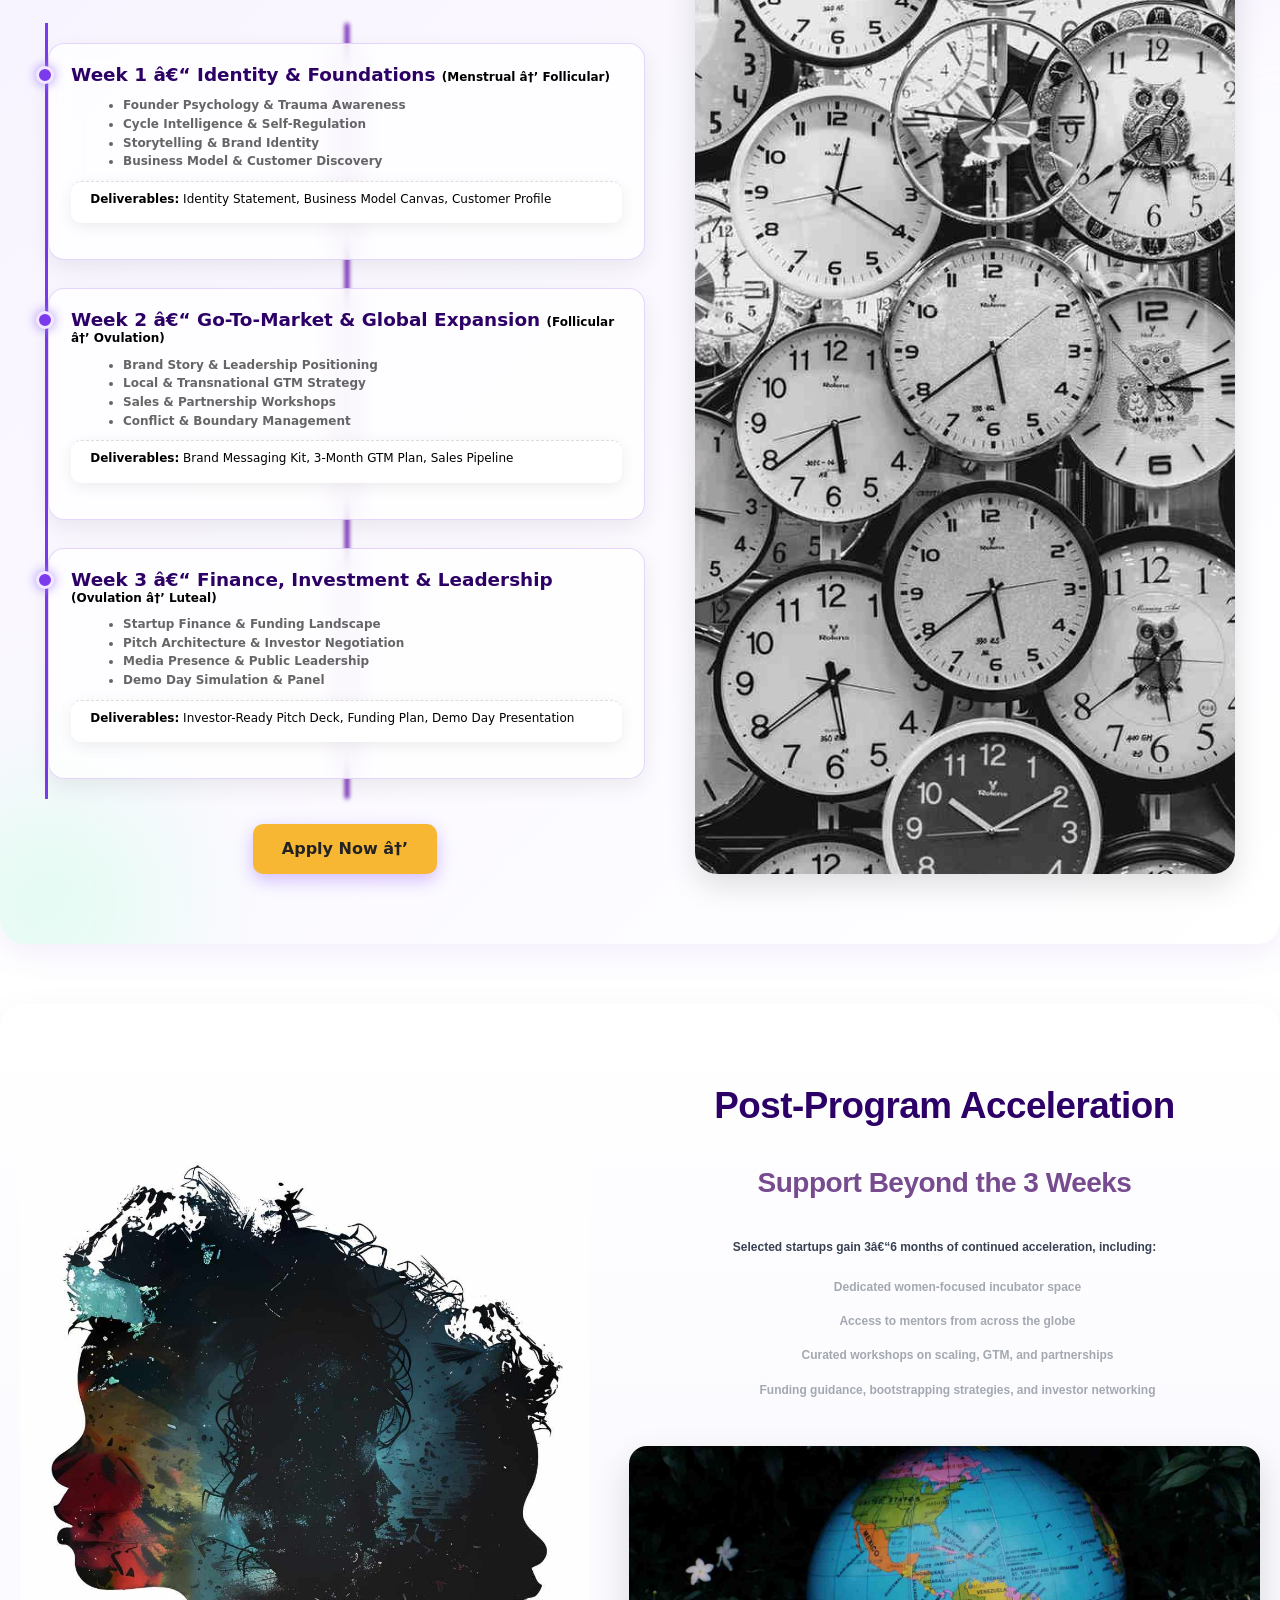
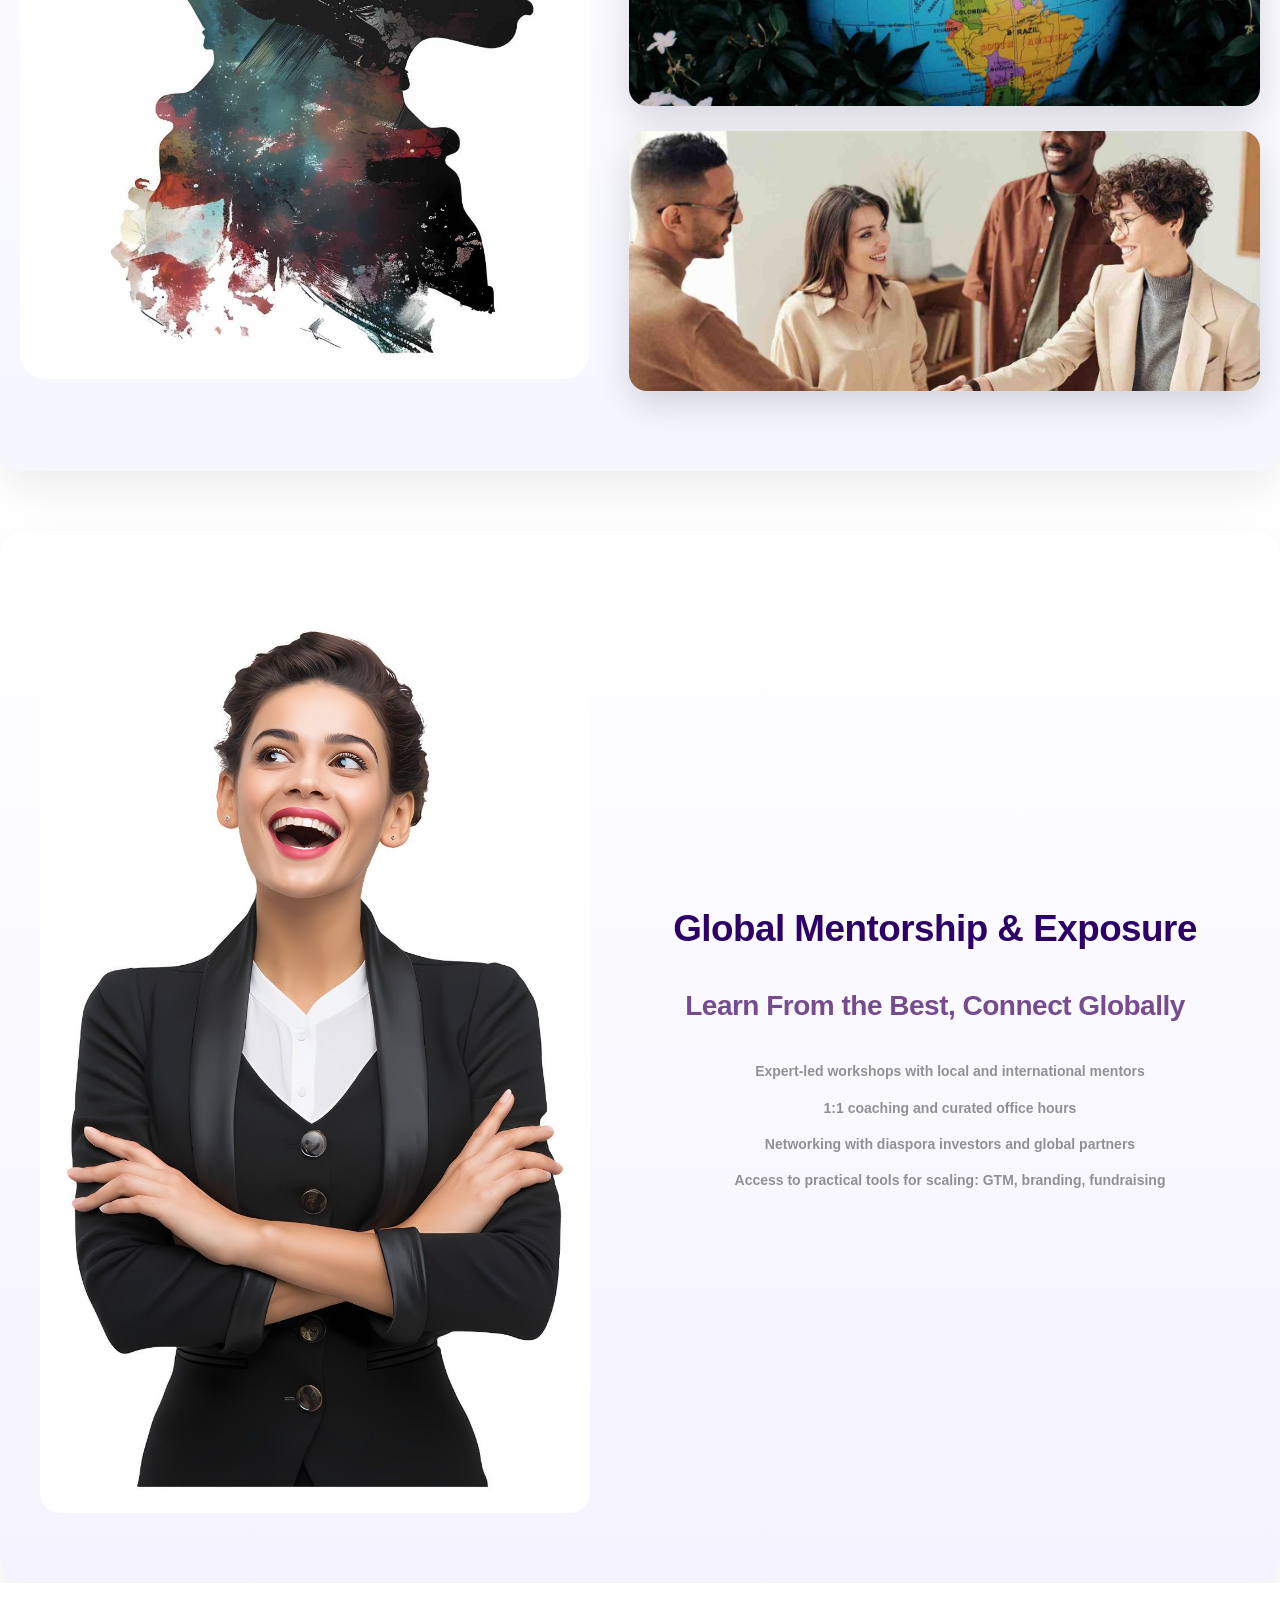
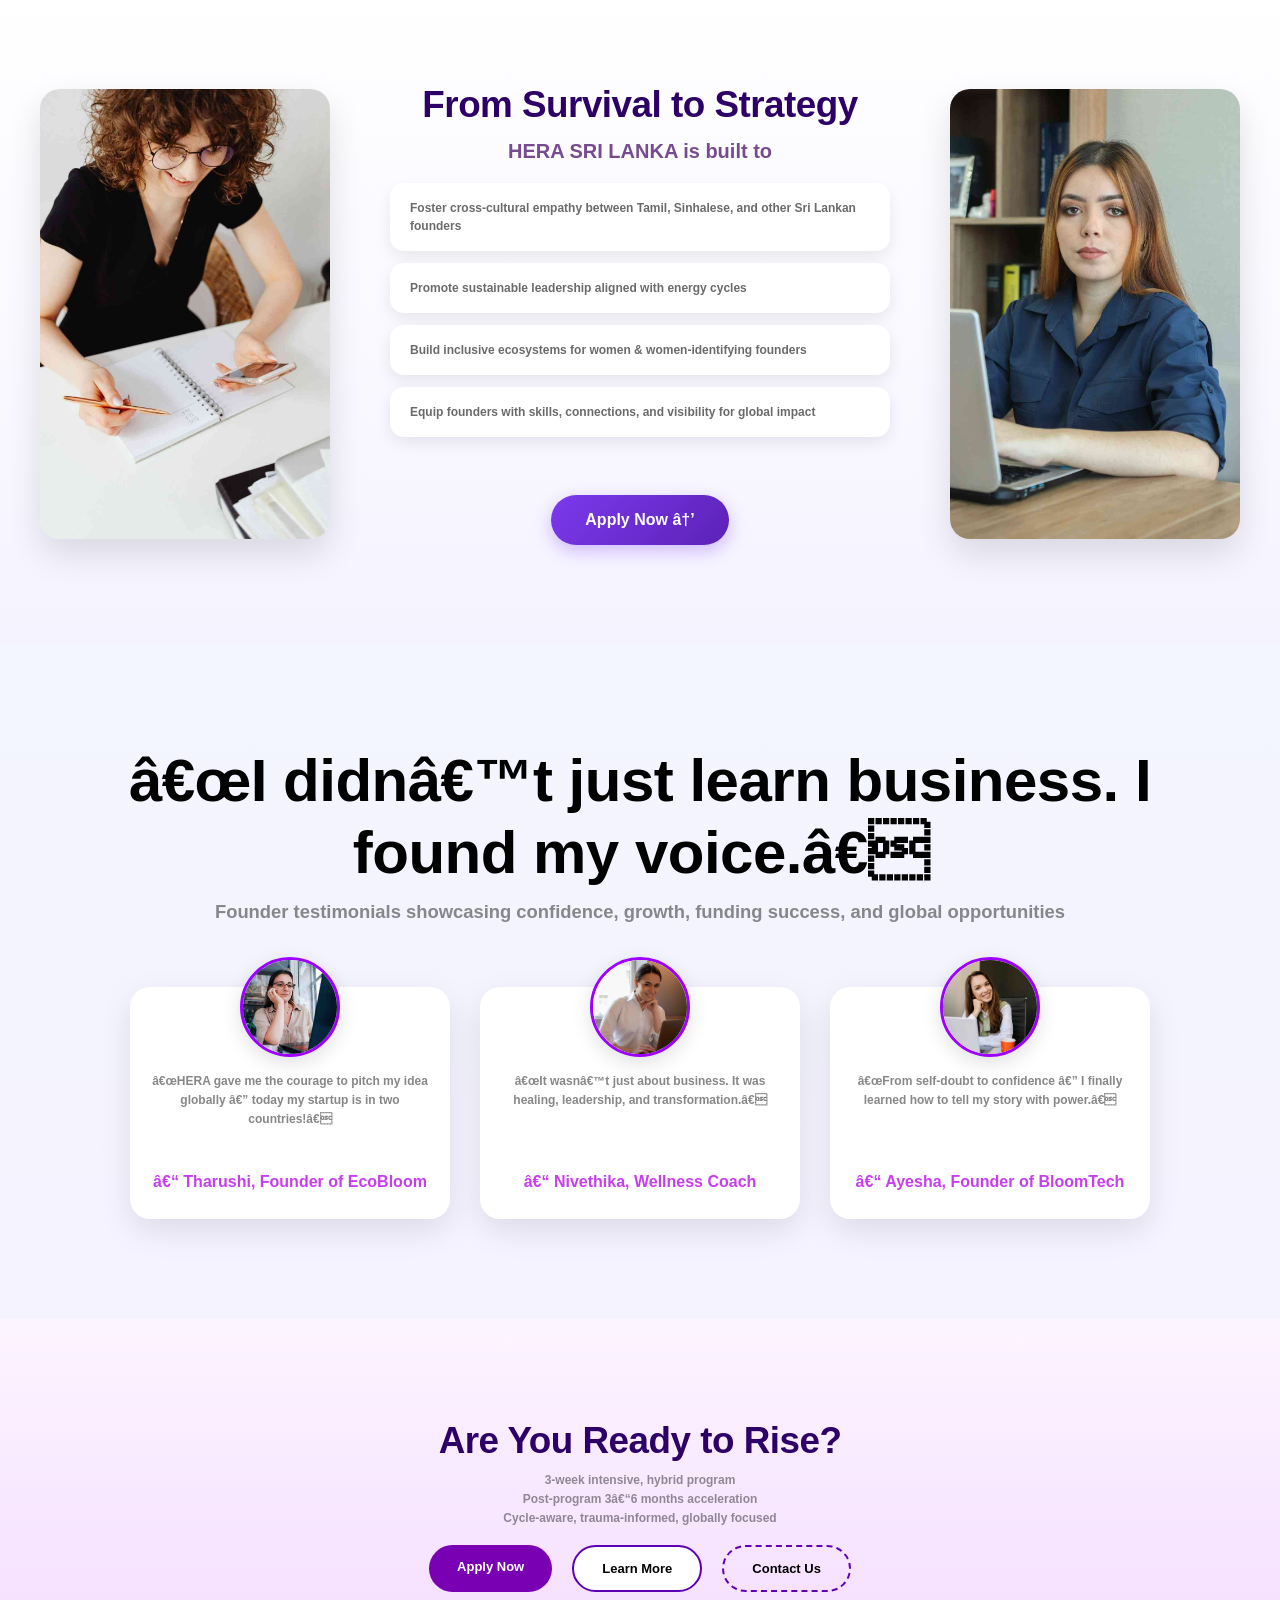
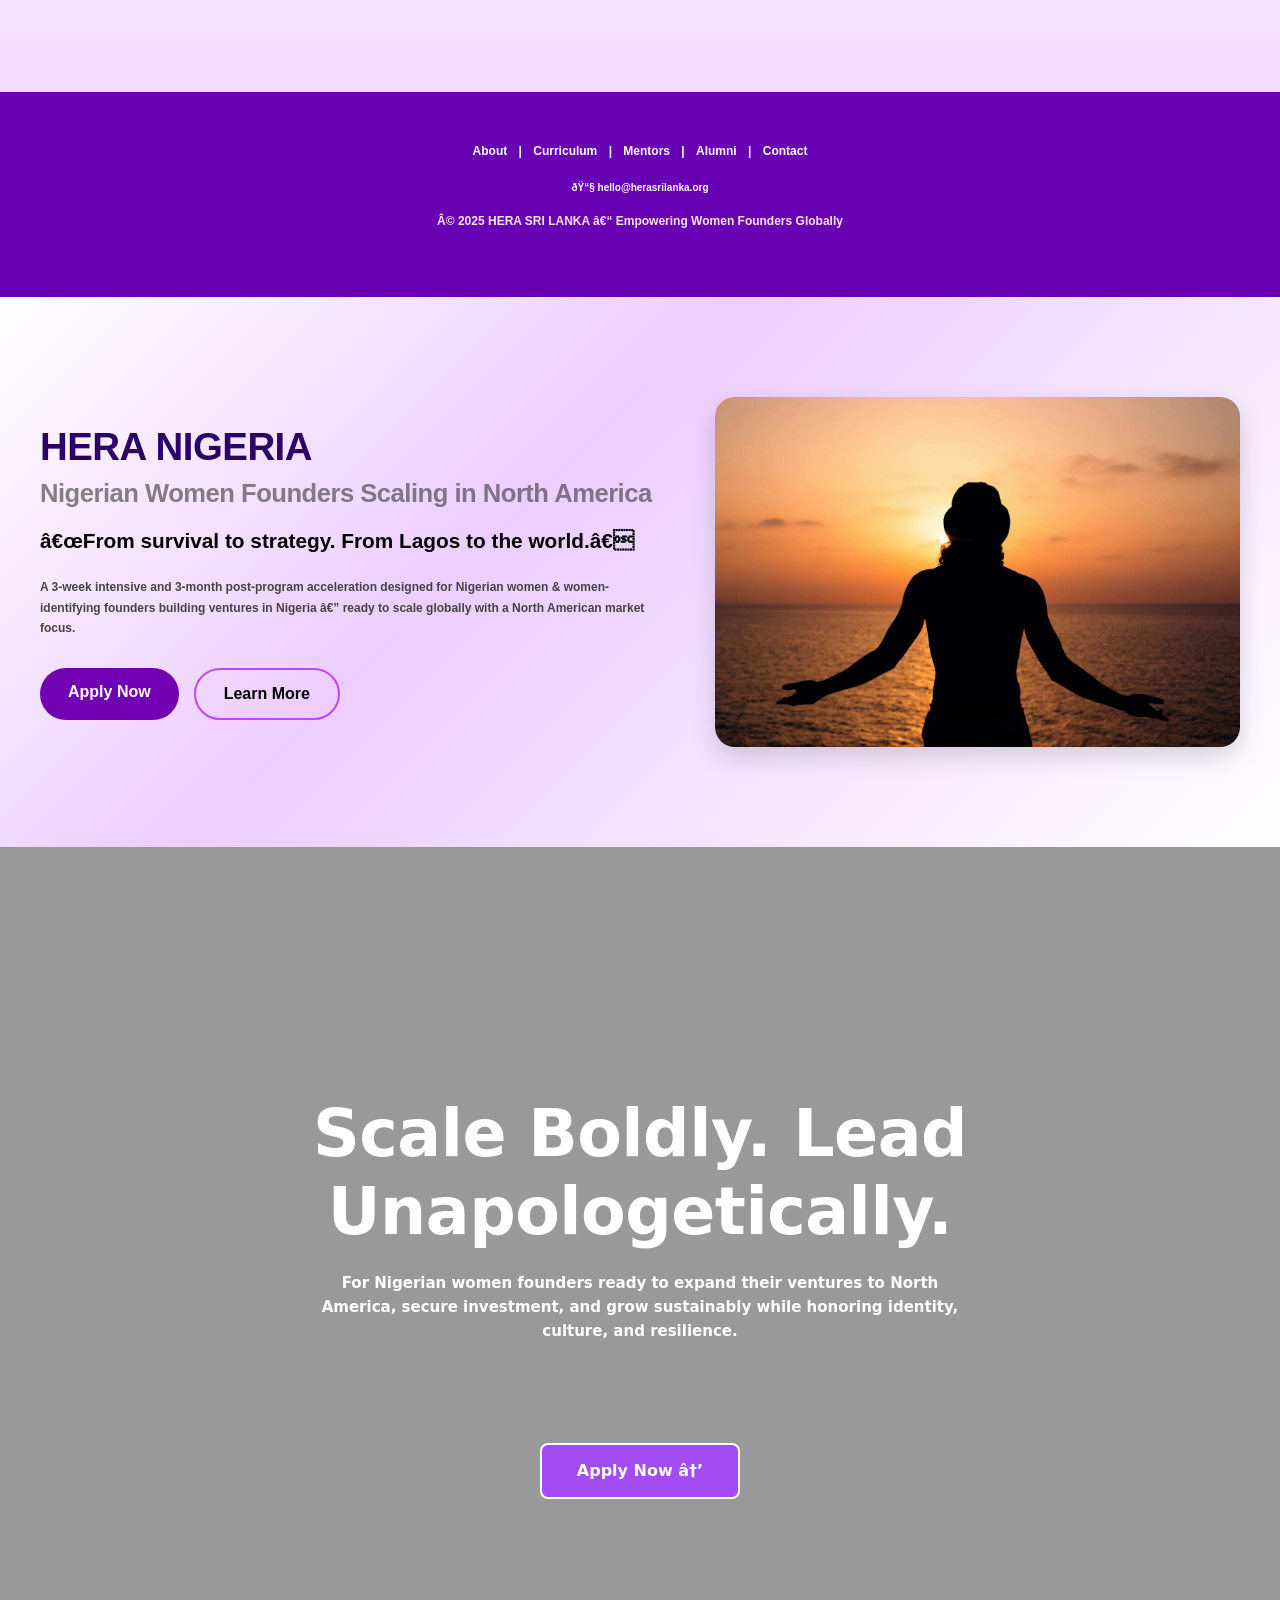
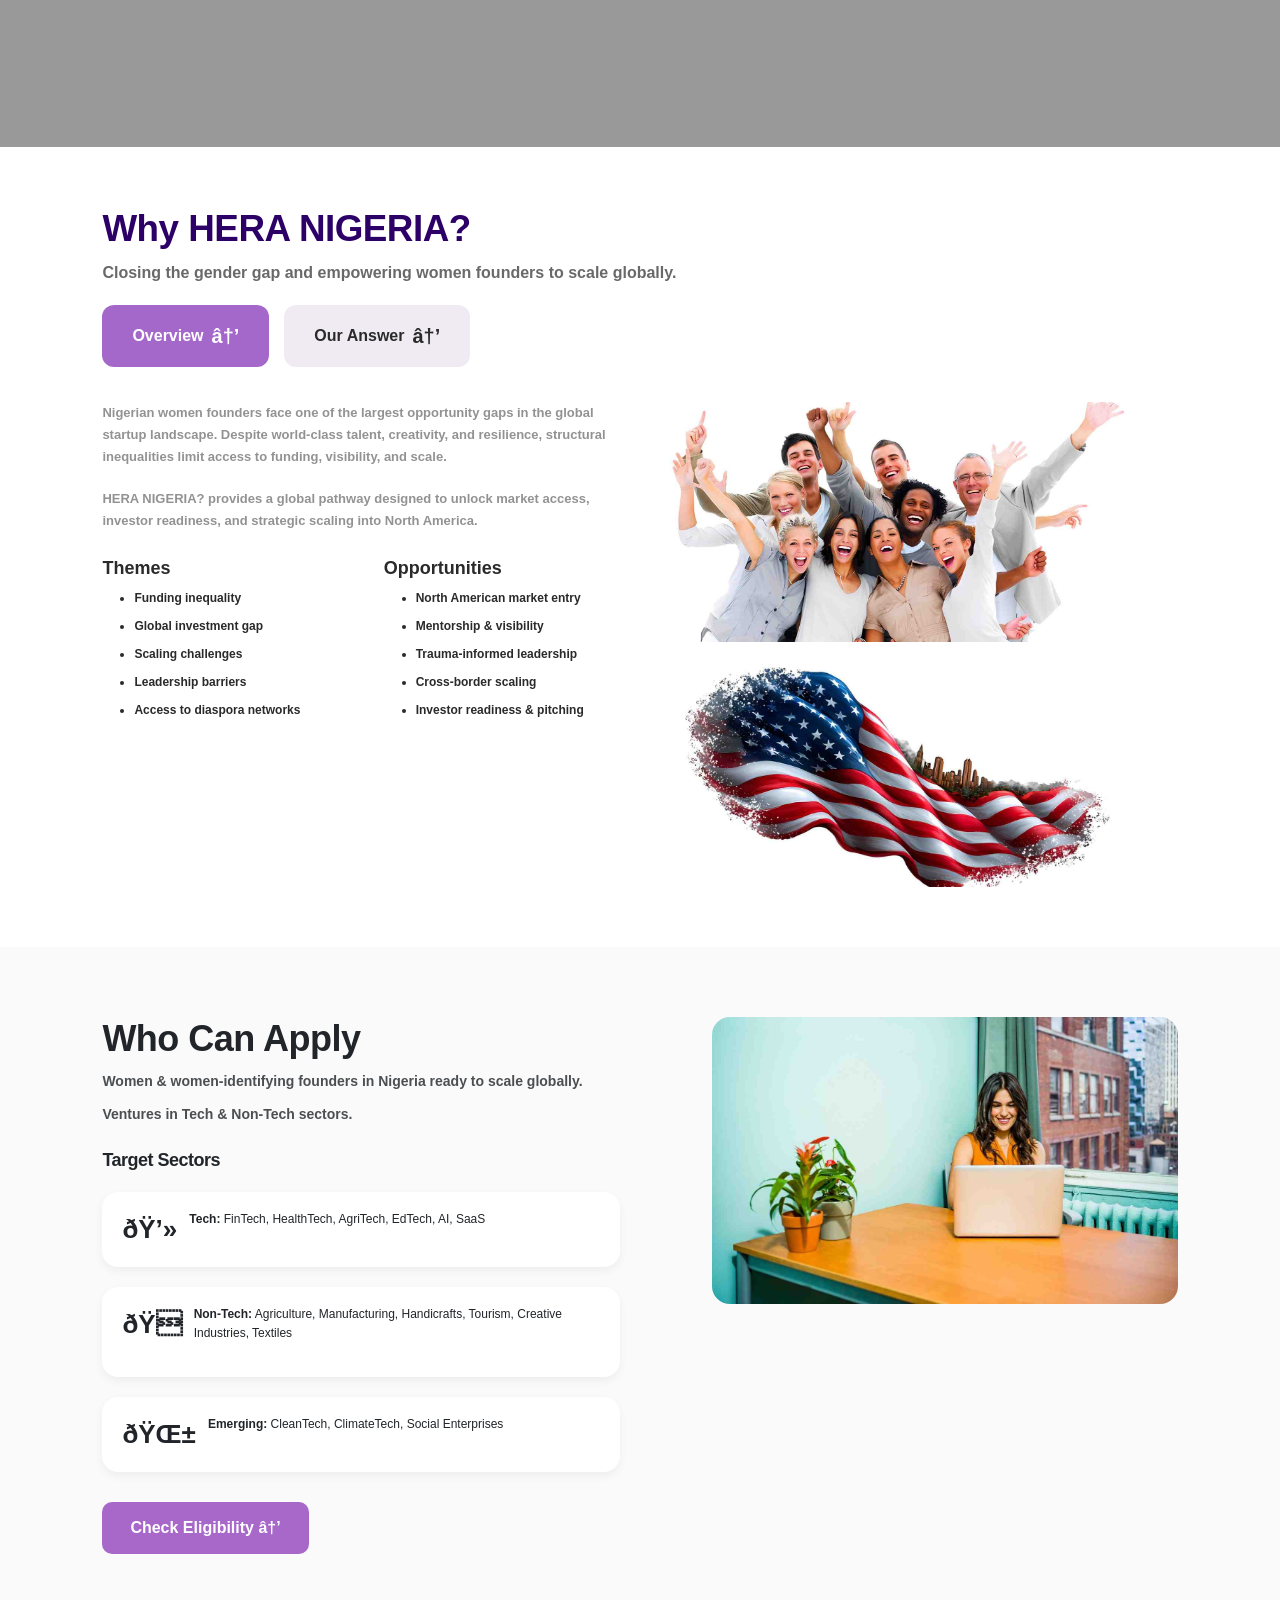
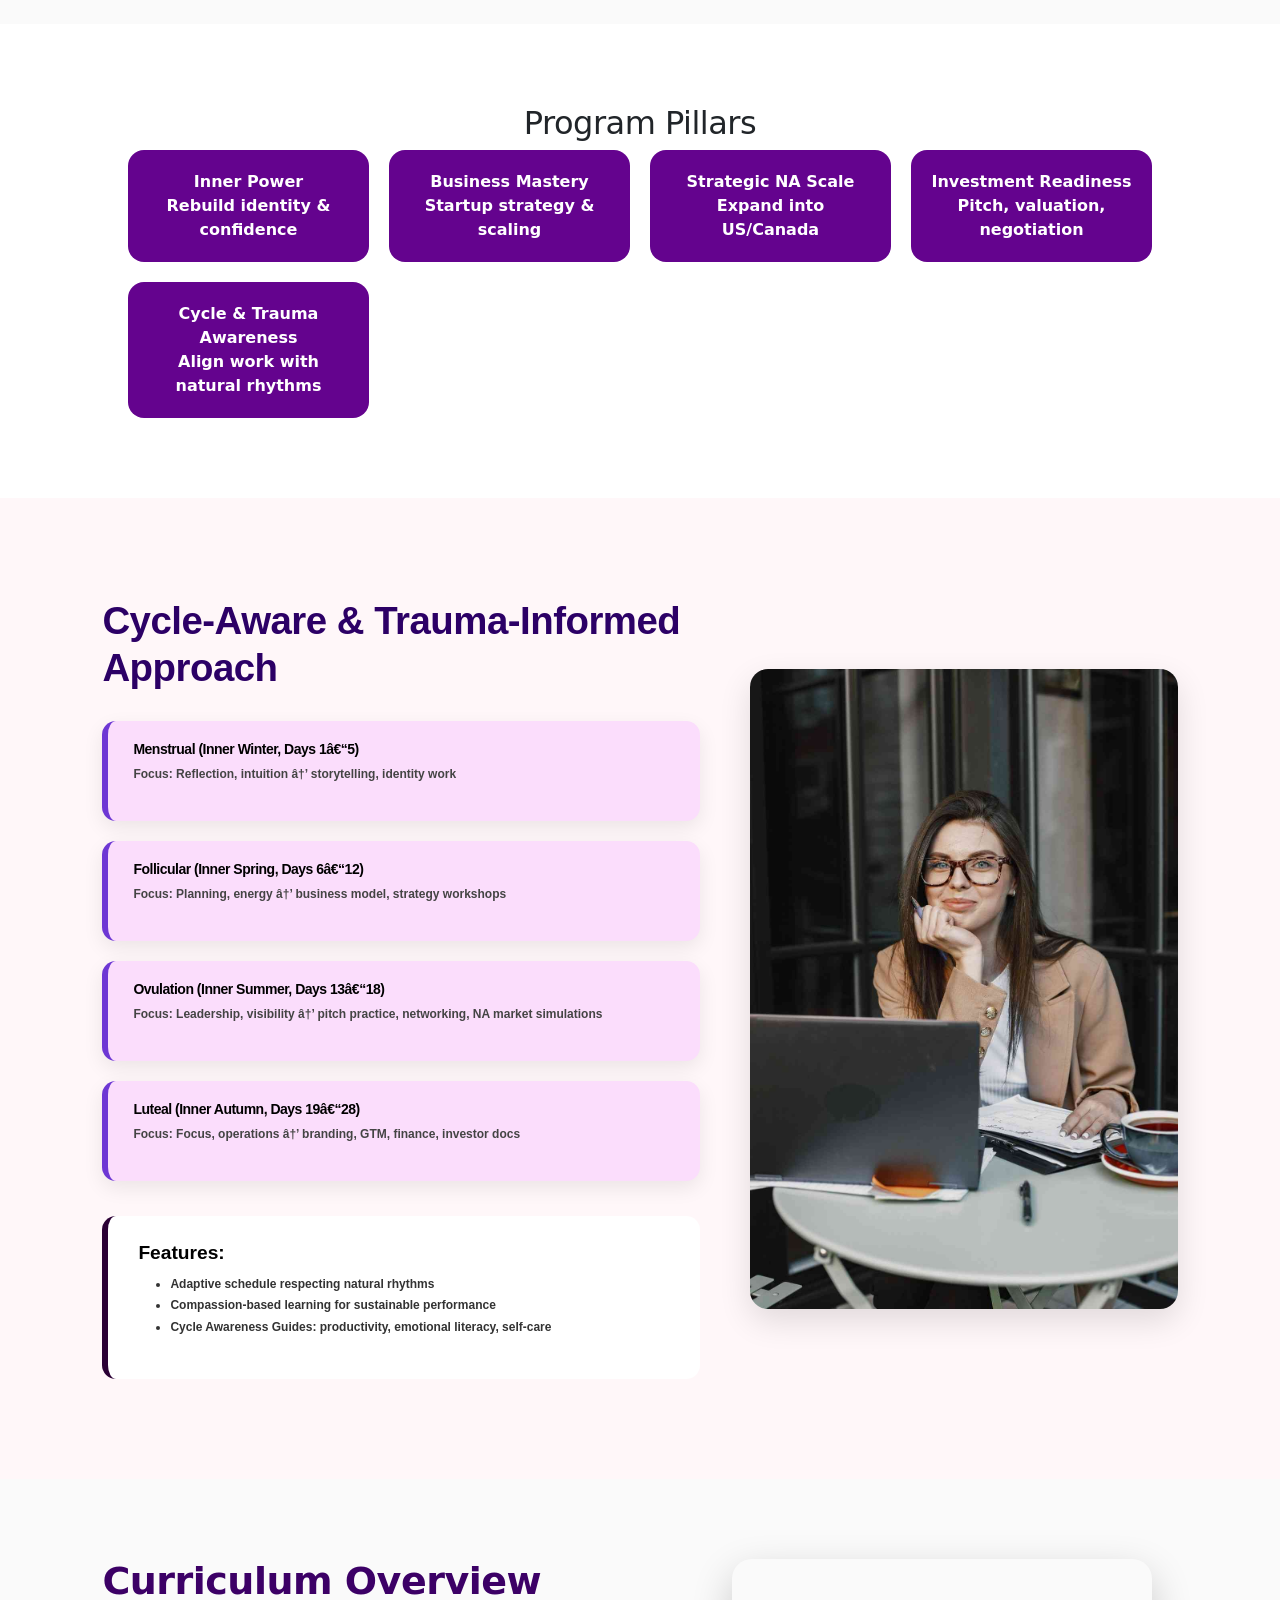
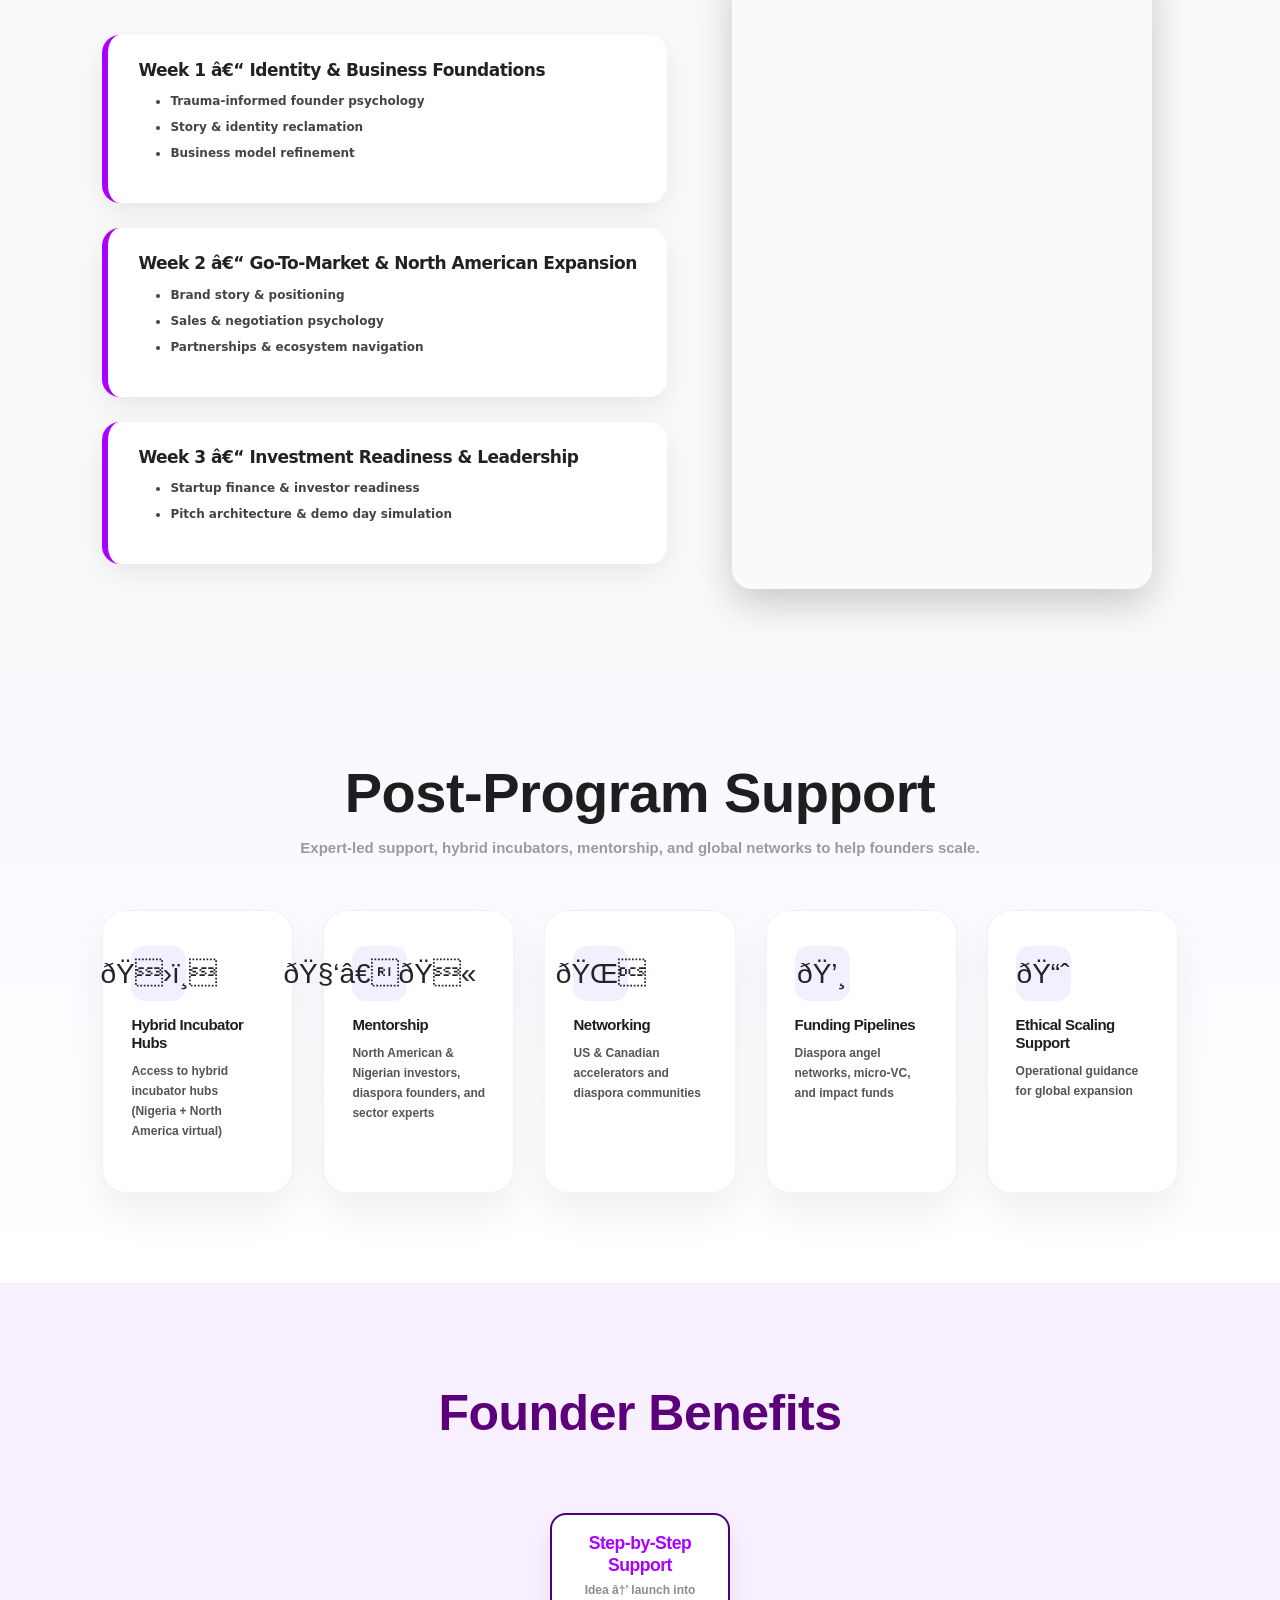
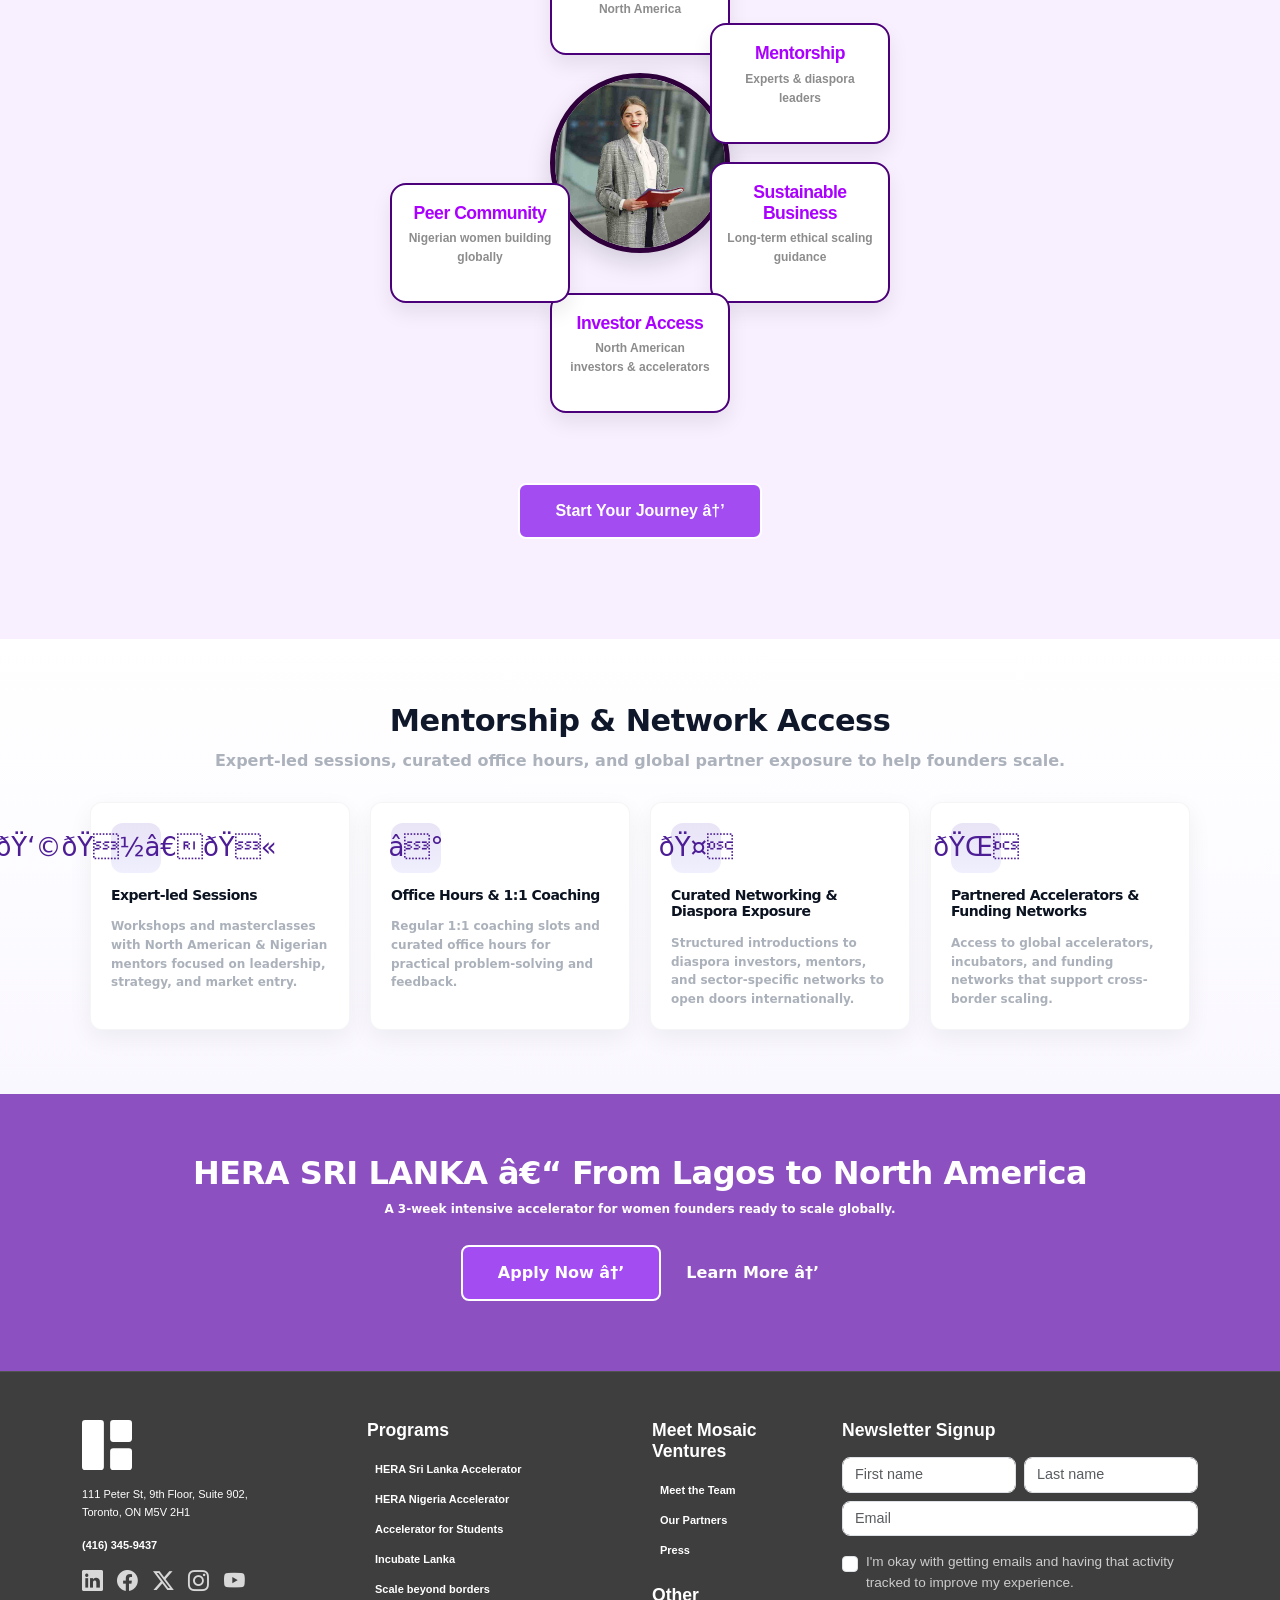
==== commit ea432b29: "about page added" ====
--- a/2.html
+++ b/2.html
@@ -1,7 +1,7 @@
 <html>
 <head>
 
-    <title>✈️Mosasic ventures✈️</title></head>
+    <title>Mosasic Ventures</title></head>
 
 
 
@@ -9,7 +9,7 @@
 <link rel="stylesheet" href="style.css">
 <link href="https://cdn.jsdelivr.net/npm/bootstrap@5.3.3/dist/css/bootstrap.min.css" rel="stylesheet">
 <link href="https://cdn.jsdelivr.net/npm/bootstrap-icons@1.11.1/font/bootstrap-icons.css" rel="stylesheet">
-
+<link rel="icon" href="images/favicon.png" type="image/png">
 </head>
 <body>
 <nav class="navbar navbar-expand-lg bg-body-tertiary">
@@ -43,7 +43,7 @@
 
         <li class="nav-item"><a class="nav-link active" href="index.html">Home</a></li>
 
-        <li class="nav-item"><a class="nav-link active" href="#">About Us</a></li>
+        <li class="nav-item"><a class="nav-link active" href="about.html">About Us</a></li>
 
         <li class="nav-item dropdown">
           <a class="nav-link dropdown-toggle" href="#" data-bs-toggle="dropdown">Programs</a>
@@ -57,7 +57,7 @@
           </ul>
         </li>
 
-        <li class="nav-item"><a class="nav-link active" href="#">Sectors</a></li>
+        <li class="nav-item"><a class="nav-link active" href="#">Partners</a></li>
 
         <li class="nav-item"><a class="nav-link active" href="#">Investments</a></li>
 
--- a/style.css
+++ b/style.css
@@ -388,6 +388,752 @@
 
 
 
+
+
+
+
+
+
+
+.homekumaran-section {
+    width: 100%;
+    max-width: 1250px;
+    padding: 60px 32px;
+    margin: auto;
+}
+
+/* ROWS */
+.hk-row {
+    display: flex;
+    justify-content: space-between;
+    gap: 40px;
+    align-items: center;
+    flex-wrap: wrap;
+    margin-bottom: 60px;
+}
+
+/* TOP LEFT IMAGE */
+.big-img {
+    width: 360px;
+    height: 330px;
+    position: relative;
+    border-radius: 22px;
+    overflow: hidden;
+}
+
+.hk-img img {
+    width: 100%;
+    height: 100%;
+    object-fit: cover;
+}
+
+/* RIGHT TEXT */
+.hk-col-right h1 {
+    font-size: 38px;
+    font-weight: 800;
+    color: #0d1d1d;
+    margin-bottom: 18px;
+    line-height: 1.3;
+}
+
+.hk-col-right p {
+    color: #444;
+    font-size: 12px;
+    line-height: 1.7;
+    margin-bottom: 20px;
+    max-width: 500px;
+    
+}
+
+/* BADGES */
+.hk-badge {
+    position: absolute;
+    top: 20px;
+    left: 20px;
+    background: rgba(255,255,255,0.82);
+    padding: 14px 20px;
+    border-radius: 18px;
+    font-size: 28px;
+    font-weight: 700;
+    backdrop-filter: blur(8px);
+}
+
+.hk-badge span {
+    font-size: 12px;
+}
+
+.hk-badge-bottom {
+    bottom: 20px;
+    right: 20px;
+    left: auto;
+    top: auto;
+}
+
+/* BOTTOM TEXT */
+.hk-left-text {
+    max-width: 540px;
+}
+
+.hk-left-text p {
+    font-size: 12px;
+    color: #444;
+    line-height: 1.8;
+    margin-bottom: 20px;
+}
+
+/* RIGHT IMAGES GROUP */
+.hk-right-images {
+    display: flex;
+    align-items: flex-end;
+    gap: 20px;
+}
+
+/* Tower image */
+.tower-img {
+    width: 330px;
+    height: 400px;
+    border-radius: 22px;
+    position: relative;
+    overflow: hidden;
+}
+
+/* Small smiling image */
+.small-img {
+    width: 160px;
+    height: 160px;
+    border-radius: 20px;
+    overflow: hidden;
+}
+
+/* RESPONSIVE */
+@media (max-width: 992px) {
+    .hk-row {
+        flex-direction: column;
+        text-align: center;
+    }
+
+    .hk-right-images {
+        justify-content: center;
+    }
+
+    .hk-col-right p {
+        margin: auto;
+    }
+}
+
+@media (max-width: 600px) {
+
+    .big-img,
+    .tower-img,
+    .small-img {
+        width: 100%;
+        height: auto;
+    }
+
+    .hk-badge {
+        font-size: 22px;
+        padding: 10px 14px;
+    }
+
+    .hk-badge span {
+        font-size: 10px;
+    }
+
+    .hk-row {
+        margin-bottom: 40px;
+    }
+
+    .hk-col-right h1 {
+        font-size: 30px;
+    }
+}
+
+
+
+
+
+
+
+
+
+
+
+
+
+
+
+
+
+
+.homekumaran2 {
+    padding: 60px 40px;
+    max-width: 980px;
+    margin: auto;
+}
+
+/* Title */
+.hk2-title {
+    text-align: center;
+    font-size: 36px;
+    font-weight: 800;
+    margin-bottom: 30px;
+    color: #0f2b2e;
+}
+
+/* Tabs */
+.hk2-tabs {
+    text-align: center;
+    margin-bottom: 40px;
+}
+
+
+.hk2-tab.active {
+    background: #0f2b2e;
+    color: white;
+    border-color: #0f2b2e;
+}
+
+/* Grid */
+.hk2-grid {
+    display: flex;
+    flex-direction: column;
+    gap: 35px;
+}
+
+.hk2-card {
+    display: flex;
+    background: white;
+    border-radius: 14px;
+    overflow: hidden;
+    gap: 0;
+}
+
+/* Images */
+.hk2-img {
+    flex: 1;
+}
+
+.hk2-img img {
+    width: 100%;
+    height: 100%;
+    object-fit: cover;
+}
+
+/* Text area */
+.hk2-text {
+    flex: 1;
+    padding: 35px;
+    display: flex;
+    flex-direction: column;
+}
+
+.hk2-text h2 {
+    margin: 0 0 5px;
+    font-size: 22px;
+    font-weight: 800;
+}
+
+.hk2-text .sub {
+    font-size: 13px;
+    color: #444;
+    margin-bottom: 12px;
+}
+
+.hk2-text p {
+    font-size: 12px;
+    line-height: 1.6;
+    margin-bottom: 20px;
+}
+
+/* Background colors */
+.hk2-peach {
+    background: #f2dcfc;
+}
+
+.hk2-purple {
+    background: #ece9ff;
+}
+
+.hk2-blue {
+    background: #f2dcfc;
+}
+
+/* Buttons */
+.hk2-btn {
+    width: 140px;
+    padding: 10px;
+    border-radius: 8px;
+    border: 1px solid #0f2b2e;
+    background: white;
+    color: #0f2b2e;
+    cursor: pointer;
+    font-weight: 600;
+}
+
+.hk2-btn:hover {
+    background: #0f2b2e;
+    color: white;
+}
+
+/* Bottom Button */
+.hk2-bottom {
+    text-align: center;
+    margin-top: 40px;
+}
+
+.hk2-all-btn {
+    background: #c7a16b;
+    border: none;
+    padding: 12px 28px;
+    border-radius: 8px;
+    color: white;
+    font-weight: 600;
+    cursor: pointer;
+}
+
+/* Responsive */
+@media (max-width: 780px) {
+    .hk2-card {
+        flex-direction: column;
+    }
+}
+
+
+
+
+
+
+
+
+
+
+
+
+
+
+
+
+
+
+
+
+
+
+
+
+
+/*  5-Photo  */
+.photo-strip {
+    display: flex;
+    justify-content: center;
+    gap: 25px;
+    margin-bottom: 60px;
+    margin-top: -20px;
+    flex-wrap: wrap;
+}
+
+.photo-strip img {
+    width: 170px;
+    height: 220px;
+    object-fit: cover;
+    border-radius: 20px;
+    box-shadow: 0 15px 40px rgba(0,0,0,0.15);
+    transition: 0.3s ease;
+}
+
+/* slight random tilts */
+.tilt-left {
+    transform: rotate(-6deg);
+}
+.tilt-right {
+    transform: rotate(6deg);
+}
+
+.photo-strip img:hover {
+    transform: scale(1.05) rotate(0deg);
+}
+
+/* Mobile responsive */
+@media (max-width: 768px) {
+    .photo-strip {
+        gap: 18px;
+    }
+    .photo-strip img {
+        width: 130px;
+        height: 170px;
+    }
+}
+
+@media (max-width: 480px) {
+    .photo-strip img {
+        width: 100px;
+        height: 140px;
+    }
+}
+
+
+
+
+
+
+
+
+
+
+
+.homekumaran3 {
+    width: 100%;
+    padding: 80px 40px;
+    background: linear-gradient(180deg, #ffffff 0%, #f6f9f7 100%);
+    font-family: "Inter", sans-serif;
+}
+
+/* Team Header */
+.team-header {
+    text-align: center;
+    margin-bottom: 80px;
+    position: relative;
+}
+
+
+
+
+
+
+
+/* explore button */
+
+/* Top text section */
+.sectors-top {
+    display: flex;
+    justify-content: space-between;
+    align-items: flex-start;
+    margin-bottom: 40px;
+    flex-wrap: wrap;
+    padding: 20px 0;
+}
+
+.sectors-top h3 {
+    font-size: 32px;
+    font-weight: 800;
+    color: #6b3ab0;
+    line-height: 36px;
+    position: relative;
+}
+
+/* accent bar on the left title */
+.sectors-top h3::before {
+    content: "";
+    width: 6px;
+    height: 50px;
+    background: #420075;
+    position: absolute;
+    left: -18px;
+    top: 4px;
+    border-radius: 3px;
+}
+
+.sector-desc {
+    font-size: 12px;
+    line-height: 26px;
+    color: #4e5f59;
+    max-width: 380px;
+    font-weight: 600;
+    letter-spacing: 0.2px;
+    margin-top: 6px;
+}
+
+/* Responsive */
+@media (max-width: 768px) {
+    .sectors-top {
+        flex-direction: column;
+        gap: 18px;
+    }
+    .sectors-top h3 {
+        font-size: 26px;
+    }
+    .sector-desc {
+        font-size: 15px;
+    }
+}
+
+
+/* Cards */
+/* Slider wrapper */
+.sector-slider {
+    width: 100%;
+    overflow: hidden;
+    position: relative;
+    padding: 20px 0;
+}
+
+/* Continuous scrolling track */
+.sector-grid {
+    display: flex;
+    gap: 20px;
+    width: max-content;
+    animation: scroll 25s linear infinite;
+}
+
+.sector-slider:hover .sector-grid {
+    animation-play-state: paused; /* hover → pause scrolling */
+}
+
+@keyframes scroll {
+    from {
+        transform: translateX(0);
+    }
+    to {
+        transform: translateX(-50%);
+    }
+}
+
+.sector-card {
+    position: relative;
+    min-width: 300px;  /* width for each card */
+    border-radius: 16px;
+    overflow: hidden;
+    flex-shrink: 0;
+}
+
+.sector-card img {
+    width: 100%;
+    height: 360px;
+    object-fit: cover;
+    filter: brightness(0.55);
+    transition: transform 0.4s ease, filter 0.4s ease;
+}
+
+/* hover → zoom */
+.sector-card:hover img {
+    transform: scale(1.15);
+    filter: brightness(0.9);
+}
+
+/* Text inside card */
+.sector-card span {
+    position: absolute;
+    bottom: 20px;
+    left: 20px;
+    color: white;
+    font-size: 15px;
+    font-weight: 600;
+}
+
+
+/* Responsive */
+@media (max-width: 1200px) {
+    .sector-grid {
+        grid-template-columns: repeat(3, 1fr);
+    }
+}
+
+@media (max-width: 768px) {
+    .sector-grid {
+        grid-template-columns: repeat(2, 1fr);
+    }
+}
+
+@media (max-width: 480px) {
+    .sector-grid {
+        grid-template-columns: 1fr;
+    }
+    .sector-card img {
+        height: 280px;
+    }
+}
+
+
+
+
+
+
+
+
+
+
+
+
+
+
+
+
+
+.homekumaran4 {
+      max-width: 1100px;
+      margin: 0 auto;
+    }
+
+    .hk4-hero {
+      display: grid;
+      grid-template-columns: 1fr 1fr;
+      gap: 32px;
+      align-items: center;
+      padding: 24px 8px;
+    }
+
+    /* Left column text block */
+    .hk4-left {
+      padding-right: 18px;
+    }
+    .hk4-eyebrow {
+      font-weight: 600;
+      color: #24053a;
+      margin-bottom: 8px;
+      font-size: 20px;
+    }
+    .hk4-sub {
+      color: #6b7b76;
+      font-size: 14px;
+      margin-bottom: 16px;
+      max-width: 360px;
+    }
+    .hk4-paragraph {
+      color: #42514d;
+      font-size: 12px;
+      margin-bottom: 18px;
+      max-width: 380px;
+    }
+
+    /* Small square image at lower-left inside collage column */
+    .hk4-callout {
+      display: inline-flex;
+      align-items: center;
+      gap: 12px;
+    }
+
+    /* Right column collage */
+    .hk4-right {
+      position: relative;
+      min-height: 320px;
+    }
+
+    /* main big rounded image */
+    .hk4-main-img {
+      width: 320px;
+      height: 320px;
+      border-radius: 18px;
+      overflow: hidden;
+      box-shadow: 0 18px 40px rgba(3,12,12,0.12);
+      background: #ddd;
+      position: absolute;
+      left: 30px;
+      top: 0;
+      transform: rotate(-2deg);
+    }
+    .hk4-main-img img { width:100%; height:100%; object-fit:cover; display:block; }
+
+    /* overlay small icon circle */
+    .hk4-overlay-icon {
+      position: absolute;
+      left: calc(30px + 18px);
+      top: 38%;
+      transform: translateY(-50%);
+      width: 52px;
+      height: 52px;
+      border-radius: 12px;
+      background: rgba(255,255,255,0.9);
+      display:flex;
+      align-items:center;
+      justify-content:center;
+      box-shadow: 0 6px 20px rgba(2,10,8,0.12);
+      border: 1px solid rgba(0,0,0,0.04);
+    }
+    .hk4-overlay-icon svg { width:26px; height:26px; opacity:0.85; }
+
+    /* small tilted squares top-right */
+    .hk4-tile {
+      width: 196px;
+      height: 294px;
+      border-radius: 12px;
+      overflow:hidden;
+      position: absolute;
+      right: 0;
+      top: -6px;
+      transform: rotate(8deg);
+      box-shadow: 0 8px 26px rgba(3,12,12,0.09);
+      background:#ccc;
+    }
+    .hk4-tile img { width:100%; height:100%; object-fit:cover; display:block; }
+
+    /* small rounded picture bottom-left (floating) */
+    .hk4-small {
+      width: 182px;
+      height: 202px;
+      border-radius: 12px;
+      overflow:hidden;
+      position: absolute;
+      left: -6px;
+      bottom: -18px;
+      transform: rotate(-6deg);
+      box-shadow: 0 10px 30px rgba(3,12,12,0.12);
+      background:#eee;
+    }
+    .hk4-small img { width:100%; height:100%; object-fit:cover; display:block; }
+
+    /* right-side paragraph & button */
+    .hk4-right-copy {
+      position: absolute;
+      right: -18px;
+      bottom: 8px;
+      width: 290px;
+      font-size: 12px;
+      color: #00000090;
+      background: transparent;
+      font-weight: bold;
+    }
+    
+
+    /* big heading centered under hero */
+    .hk4-bottom-title {
+      margin-top: 56px;
+      text-align: center;
+      font-size: 26px;
+      font-weight: 800;
+      color: #16082a;
+      letter-spacing: -0.5px;
+    }
+    .hk4-bottom-sub {
+      display:block;
+      margin-top: 8px;
+      font-size: 20px;
+      font-weight:700;
+      color:#280a3a;
+    }
+
+    /* Responsive */
+    @media (max-width: 880px) {
+      .hk4-hero { grid-template-columns: 1fr; gap:18px; }
+      .hk4-right { min-height: 420px; height:auto; }
+      .hk4-main-img { position: relative; left: 0; top: 0; transform: none; margin: 0 auto; width: 88%; height: 320px; }
+      .hk4-overlay-icon { left: 50%; top: 12%; transform: translateX(-50%) translateY(0); }
+      .hk4-tile { right: 12%; top: -10px; transform: rotate(6deg); }
+      .hk4-right-copy { position: relative; right: auto; bottom: auto; width: 100%; margin-top: 14px; }
+    }
+
+    @media (max-width:480px){
+      body{ padding:18px; }
+      .hk4-bottom-title{ font-size:20px; }
+      .hk4-bottom-sub{ font-size:16px; display:block; }
+    }
+
+
+
+
+
+
+
+
+
+
+
+
+
+
+
+
+
+
 /* Footer Styles */
 .tbdc-footer {
   background-color: #000000c1;
@@ -4503,3 +5249,568 @@
     height: 350px;
   }
 }
+
+
+
+
+
+
+
+
+
+/* ABOUT SECTION MAIN WRAPPER */
+
+
+h1, h2, h3 {
+    font-weight: 800;
+    letter-spacing: -0.5px;
+    
+}
+
+p {
+    line-height: 1.6;
+    font-size: 12px;
+}
+
+/* ✨ Fade animations */
+.fade-up {
+    animation: fadeUp 1s ease forwards;
+    opacity: 0;
+}
+
+@keyframes fadeUp {
+    from { transform: translateY(40px); opacity: 0; }
+    to { transform: translateY(0); opacity: 1; }
+}
+
+
+/* ---------------------------------------------------
+   SECTION 1 – Full Width Image + Text
+----------------------------------------------------- */
+
+.aboutsection {
+    width: 100%;
+    margin-bottom: 100px;
+}
+
+.about-hero {
+    position: relative;
+}
+
+.about-hero img {
+    width: 100%;
+    height: 70vh;
+    object-fit: cover;
+    border-radius: 0 0 40px 40px;
+    animation: fadeUp 1.2s ease;
+}
+
+.about-hero-text {
+    position: absolute;
+    bottom: 40px;
+    left: 50%;
+    transform: translateX(-50%);
+    background: rgba(0,0,0,0.45);
+    padding: 30px 40px;
+    border-radius: 12px;
+    color: white;
+    text-align: center;
+    width: 70%;
+    animation: fadeUp 1.5s ease;
+}
+
+.about-hero-text h1 {
+    font-size: 36px;
+    margin-bottom: 10px;
+    font-weight: bold;
+}
+
+
+/* ---------------------------------------------------
+   SECTION 2 – Two Images + Center Text
+----------------------------------------------------- */
+
+.aboutsection2 {
+    padding: 90px 50px;
+    animation: fadeUp 1s ease;
+}
+
+.about2-container {
+    display: flex;
+    align-items: center;
+    justify-content: space-between;
+    gap: 40px;
+}
+
+.about2-img {
+    width: 28%;
+    height: 480px;
+    object-fit: cover;
+    border-radius: 16px;
+   
+    animation: fadeUp 1.2s ease;
+}
+
+.about2-text {
+    width: 40%;
+    text-align: center;
+    animation: fadeUp 1.3s ease;
+}
+
+.about2-text h2 {
+    font-size: 40px;
+    margin-bottom: 15px;
+    font-weight: bold;
+}
+.about2-text p{
+  font-size: 12px;
+  color: #0000007a;
+  font-weight: bold;
+}
+
+
+/* ---------------------------------------------------
+   SECTION 3 – Icon Cards
+----------------------------------------------------- */
+
+.aboutsection3 {
+    text-align: center;
+    padding: 100px 50px;
+    background: #e071ff6d;
+    animation: fadeUp 1s ease;
+}
+.aboutsection3 h2 {
+    font-size: 40px;
+    margin-bottom: 20px;
+    font-weight: bold;
+}
+
+.about3-grid {
+    display: flex;
+    justify-content: center;
+    margin-top: 40px;
+    gap: 30px;
+}
+
+.about3-card {
+    width: 280px;
+    background: white;
+    padding: 30px 25px;
+    border-radius: 18px;
+    box-shadow: 0 8px 25px rgba(0,0,0,0.08);
+    transition: 0.4s;
+    animation: fadeUp 1.1s ease;
+}
+
+.about3-card h3{
+  color: #000000;
+  font-size: 20px;
+  font-weight: bold;
+}
+.about3-card p{
+  font-size: 10px;
+  color: #0000005a;
+  font-weight: bold;
+}
+
+
+
+.about3-card:hover {
+    transform: translateY(-10px);
+    box-shadow: 0 16px 45px rgba(0,0,0,0.12);
+}
+
+
+/* ---------------------------------------------------
+   SECTION 4 – Two Column Image + Text
+----------------------------------------------------- */
+
+.aboutsection4 {
+    padding: 120px 60px;
+}
+
+.about4-wrapper {
+    display: flex;
+    align-items: center;
+    gap: 50px;
+    animation: fadeUp 1s ease;
+}
+
+.about4-img-box img {
+    width: 580px;
+    height: 440px;
+    object-fit: cover;
+    border-radius: 16px;
+   
+}
+
+.about4-text {
+    max-width: 450px;
+    
+}
+.about4-text h2 {
+    font-size: 40px;
+    margin-bottom: 20px;
+    font-weight: bold;
+}
+.about4-text p{
+  font-size: 12px;
+  color: #0000007a;
+  font-weight: bold;
+}
+
+
+/* ---------------------------------------------------
+   RESPONSIVE
+----------------------------------------------------- */
+
+@media (max-width: 900px) {
+
+    .about2-container {
+        flex-direction: column;
+    }
+
+    .about2-img, .about2-text {
+        width: 100%;
+    }
+
+    .about3-grid {
+        flex-direction: column;
+    }
+
+    .about4-wrapper {
+        flex-direction: column;
+    }
+
+    .about4-img-box img {
+        width: 100%;
+    }
+}
+
+
+
+
+
+
+
+/* ---------------------------------------------------
+   SECTION 5 – Timeline
+----------------------------------------------------- */
+/* SECTION 5 – Premium Center Timeline */
+.aboutsection5 {
+    padding: 120px 50px;
+    text-align: center;
+    background: #f7f9f8;
+}
+
+.aboutsection5 h2 {
+    font-size: 40px;
+    font-weight: bold;
+    color: #000;
+    margin-bottom: 60px;
+    position: relative;
+}
+
+.aboutsection5 h2::after {
+    content: "";
+    width: 70px;
+    height: 4px;
+    background: #f7f9f8;
+    position: absolute;
+    left: 50%;
+    transform: translateX(-50%);
+    bottom: -15px;
+    border-radius: 6px;
+}
+
+
+/* TIMELINE WRAPPER CENTERED */
+.timeline {
+    position: relative;
+    width: 100%;
+    max-width: 750px;
+    margin: auto;
+    padding: 20px 0;
+}
+
+/* CENTER LINE */
+.timeline::before {
+    content: "";
+    position: absolute;
+    left: 50%;
+    top: 0;
+    width: 4px;
+    height: 100%;
+     background:#5d02a8;
+    transform: translateX(-50%);
+    border-radius: 4px;
+}
+
+
+/* TIMELINE ITEM CARD */
+.timeline-item {
+    width: 50%;
+    padding: 25px 30px;
+    background: white;
+    border-radius: 16px;
+    box-shadow: 0 10px 35px rgba(0,0,0,0.08);
+    position: relative;
+    margin: 40px 0;
+    transition: 0.4s;
+}
+
+/* ZIGZAG LEFT/RIGHT */
+.timeline-item:nth-child(odd) {
+    left: -5%;
+}
+.timeline-item:nth-child(even) {
+    left: 55%;
+}
+
+/* GOLD DOT */
+.timeline-item::before {
+    content: "";
+    width: 18px;
+    height: 18px;
+    background: #6e05f7;
+    border-radius: 50%;
+    position: absolute;
+    top: 34px;
+    left: -11.2%;
+    transform: translateX(-50%);
+}
+
+.timeline-item:nth-child(even)::before {
+    left: -10%;
+}
+
+/* TEXT STYLES */
+.timeline-year {
+    font-size: 24px;
+    font-weight: 800;
+    color: #11322f;
+    margin-bottom: 10px;
+}
+
+.timeline-item p {
+    font-size: 12px;
+    line-height: 24px;
+    color: #3f514c;
+    font-weight: bold;
+}
+
+
+/* HOVER EFFECT */
+.timeline-item:hover {
+    transform: translateY(-8px);
+    box-shadow: 0 20px 40px rgba(0,0,0,0.12);
+}
+
+
+
+
+
+
+
+/* SCROLL ANIMATION BASE */
+.fade-up {
+    opacity: 0;
+    transform: translateY(40px);
+    transition: all .9s ease;
+}
+
+/* ACTIVE ANIMATION */
+.fade-up.show {
+    opacity: 1;
+    transform: translateY(0px);
+}
+
+
+/* RESPONSIVE */
+@media (max-width: 900px) {
+
+    .timeline-item,
+    .timeline-item:nth-child(odd),
+    .timeline-item:nth-child(even) {
+        width: 90%;
+        left: 5% !important;
+    }
+
+    .timeline-item::before {
+        left: -5% !important;
+    }
+
+    .timeline::before {
+        left: 3%;
+    }
+}
+
+
+
+/* ---------------------------------------------------
+   SECTION 6 – Leadership Team
+----------------------------------------------------- */
+.aboutsection6 {
+    padding: 120px 50px;
+    text-align: center;
+    background: #f7f9f8;
+}
+
+.aboutsection6 h2 {
+    font-size: 40px;
+    font-weight: bold;
+    color: #000;
+    margin-bottom: 60px;
+    position: relative;
+}
+
+.aboutsection6 h3{
+  font-size: 20px;
+  margin-bottom: 5px;
+  font-weight: bold;
+}
+.aboutsection6 p{
+  font-size: 10px;
+  color: #0000007a;
+  font-weight: bold;
+}
+
+
+.team-grid {
+    display: flex;
+    justify-content: center;
+    gap: 40px;
+    margin-top: 50px;
+}
+
+.team-card {
+    width: 260px;
+    padding: 20px;
+    background: white;
+    border-radius: 16px;
+    box-shadow: 0 10px 30px rgba(0,0,0,0.08);
+    transition: .4s;
+}
+
+.team-card:hover {
+    transform: translateY(-10px);
+}
+
+.team-card img {
+    width: 100%;
+    height: 300px;
+    object-fit: cover;
+    border-radius: 14px;
+    margin-bottom: 15px;
+}
+
+.team-card h3 {
+    margin-bottom: 4px;
+}
+
+
+
+
+
+
+
+/* ---------------------------------------------------
+   SECTION 7 – Partners Slider*/
+.aboutsection7 {
+    padding: 120px 50px;
+    text-align: center;
+}
+
+.aboutsection7 h2 {
+    font-size: 40px;
+    font-weight: bold;
+    color: #000;
+    margin-bottom: 60px;
+}
+
+/* Slider wrapper */
+.partners-slider {
+    width: 100%;
+    overflow: hidden;
+    position: relative;
+}
+
+/* Track for sliding content */
+.partners-track {
+    display: flex;
+    gap: 60px;
+    align-items: center;
+    animation: scrollLeft 18s linear infinite;
+}
+
+/* Logo styling */
+.partners-track img {
+    width: 150px;
+    opacity: 0.7;
+    transition: 0.3s ease;
+    filter: grayscale(100%);
+}
+
+.partners-track img:hover {
+    opacity: 1;
+    scale: 1.1;
+    filter: grayscale(0%);
+}
+
+/* Infinite scroll animation */
+@keyframes scrollLeft {
+    0% {
+        transform: translateX(0);
+    }
+    100% {
+        transform: translateX(-50%);
+    }
+}
+
+/* ---------------------------------------------------
+   SECTION 8 – Mission & Vision Banner
+----------------------------------------------------- */
+.aboutsection8 {
+    padding: 120px 60px;
+    background: linear-gradient(135deg, #5807a8, #ed79ed);
+    color: white;
+}
+
+.mv-wrapper {
+    display: flex;
+    justify-content: space-between;
+    gap: 50px;
+    flex-wrap: wrap;
+}
+
+.mv-block {
+    width: 45%;
+    background: rgba(255,255,255,0.08);
+    padding: 40px;
+    border-radius: 16px;
+    backdrop-filter: blur(6px);
+}
+
+.mv-block h3 {
+    font-size: 36px;
+    margin-bottom: 15px;
+    font-weight: bold;
+}
+.mv-block p {
+    font-size: 12px;
+    line-height: 1.6;
+    font-weight: bold;
+
+
+/* RESPONSIVE */
+@media (max-width: 900px) {
+
+    .mv-block {
+        width: 100%;
+    }
+
+    .team-grid {
+        flex-direction: column;
+        align-items: center;
+    }
+}
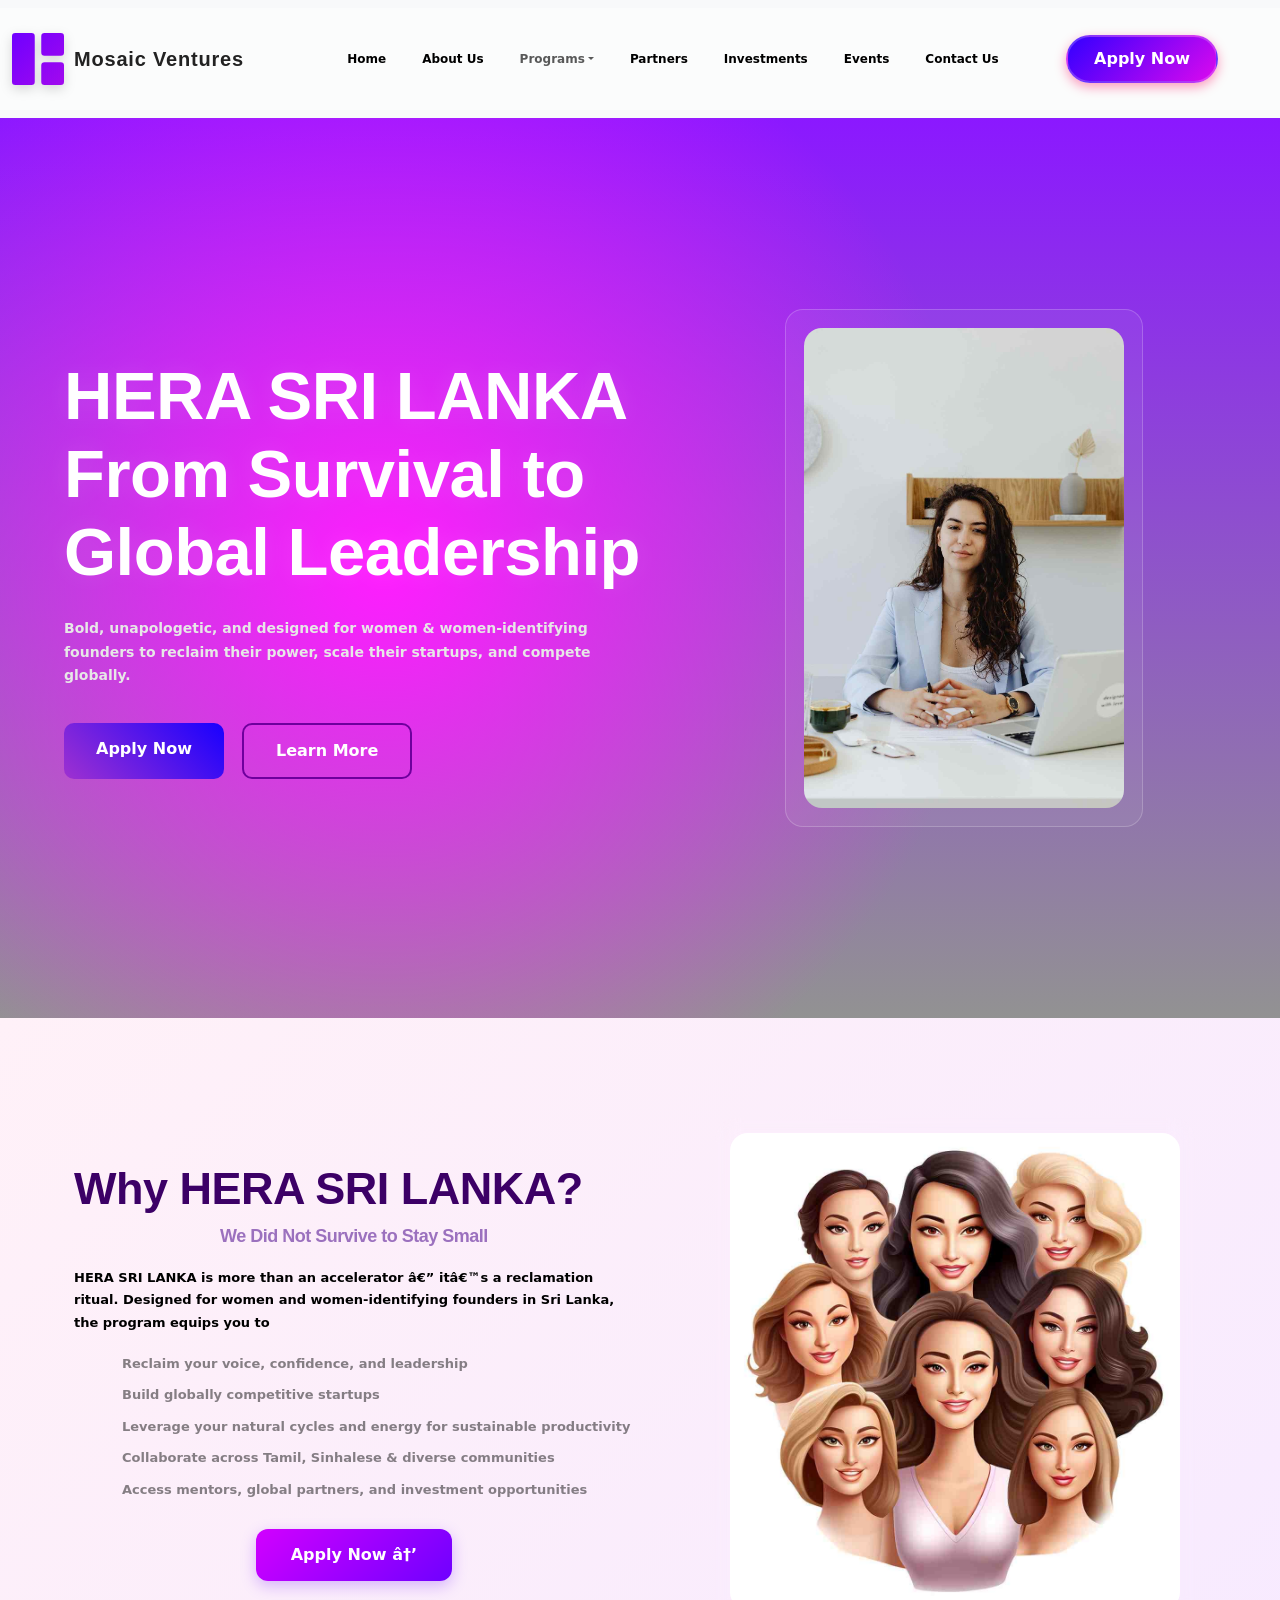
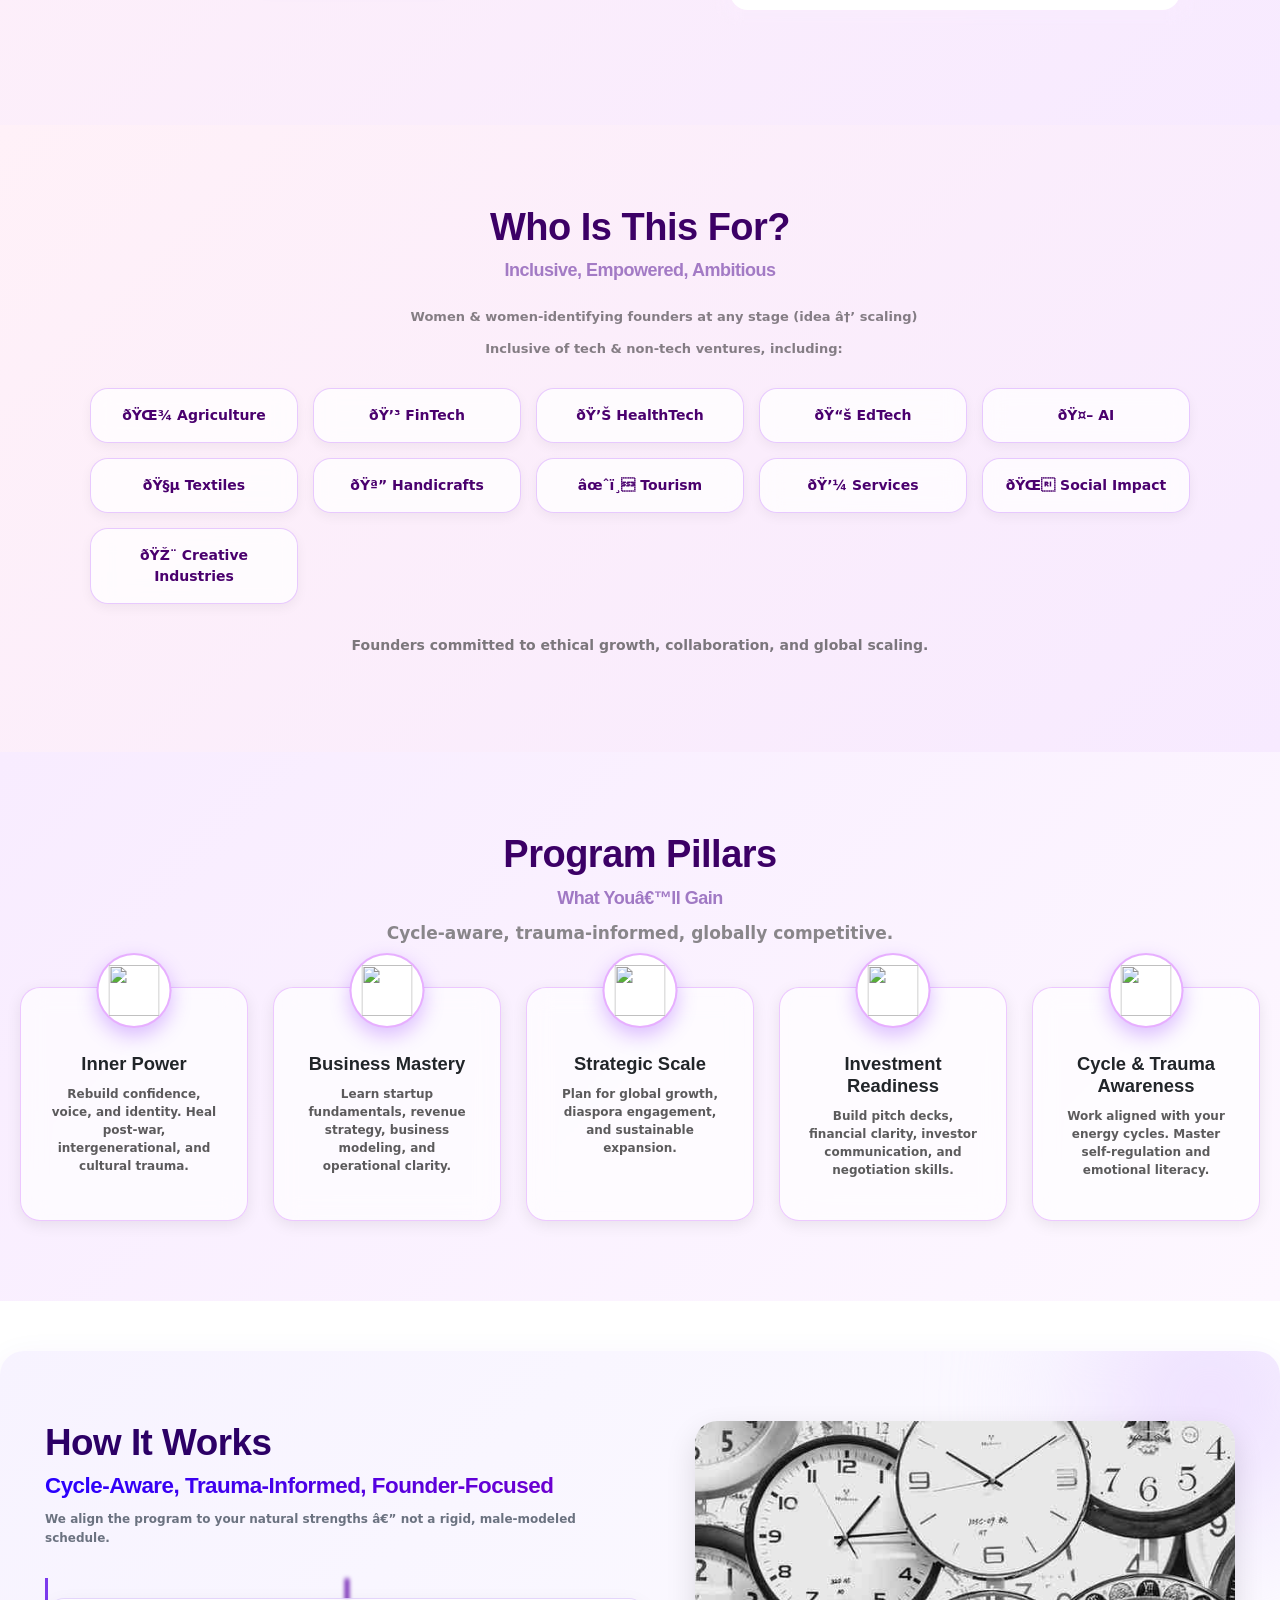
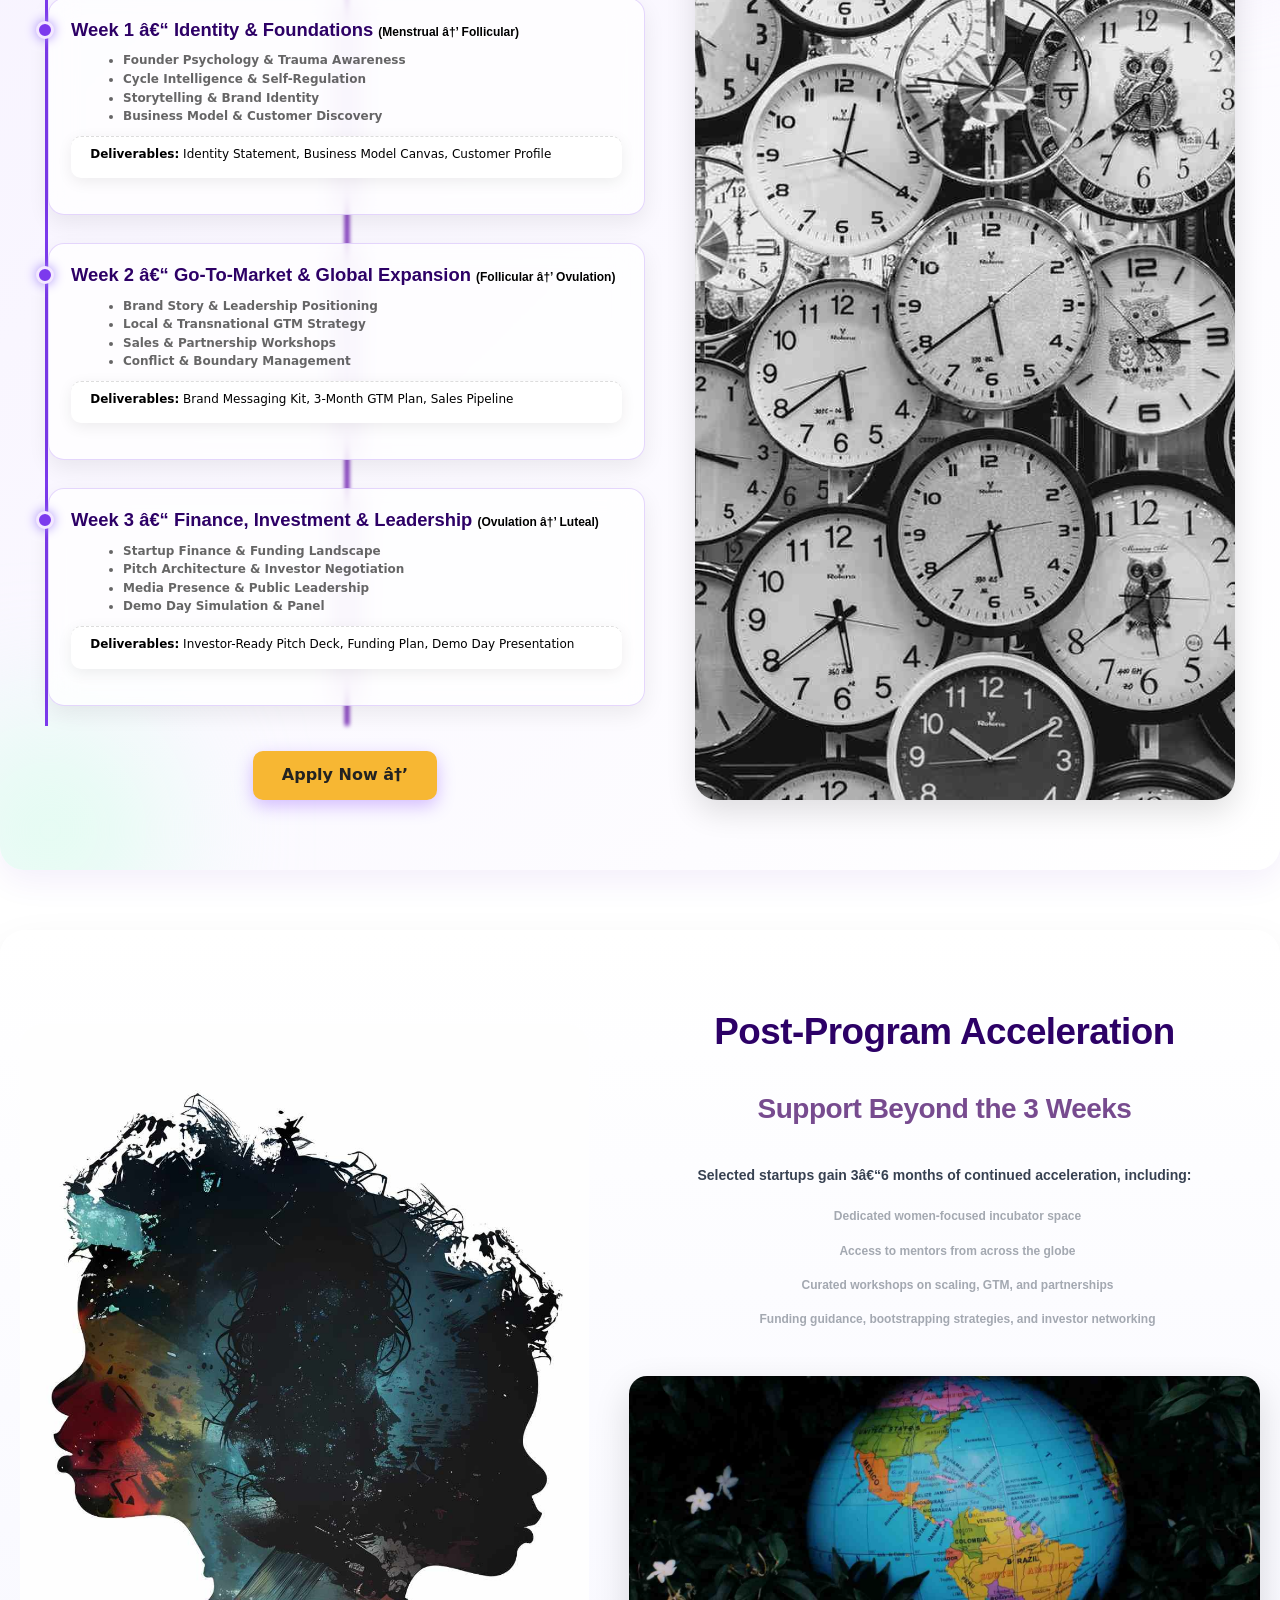
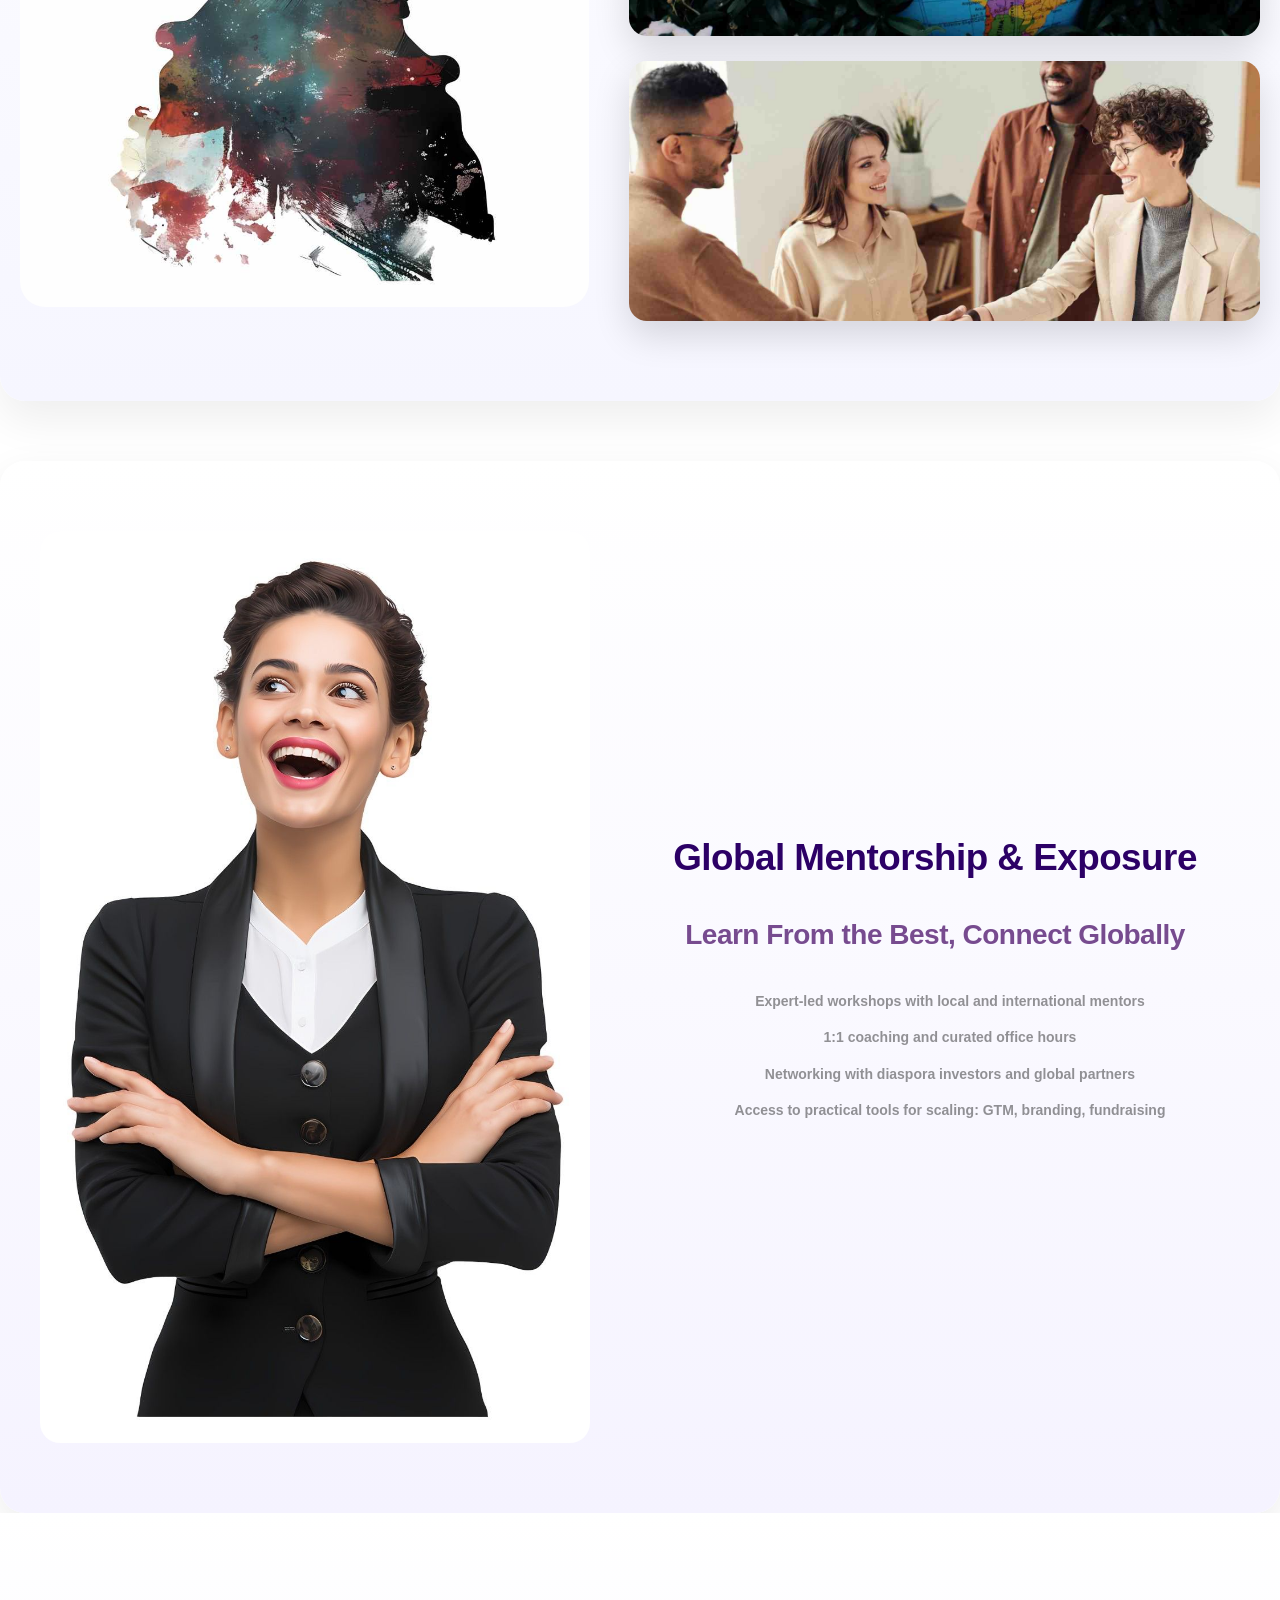
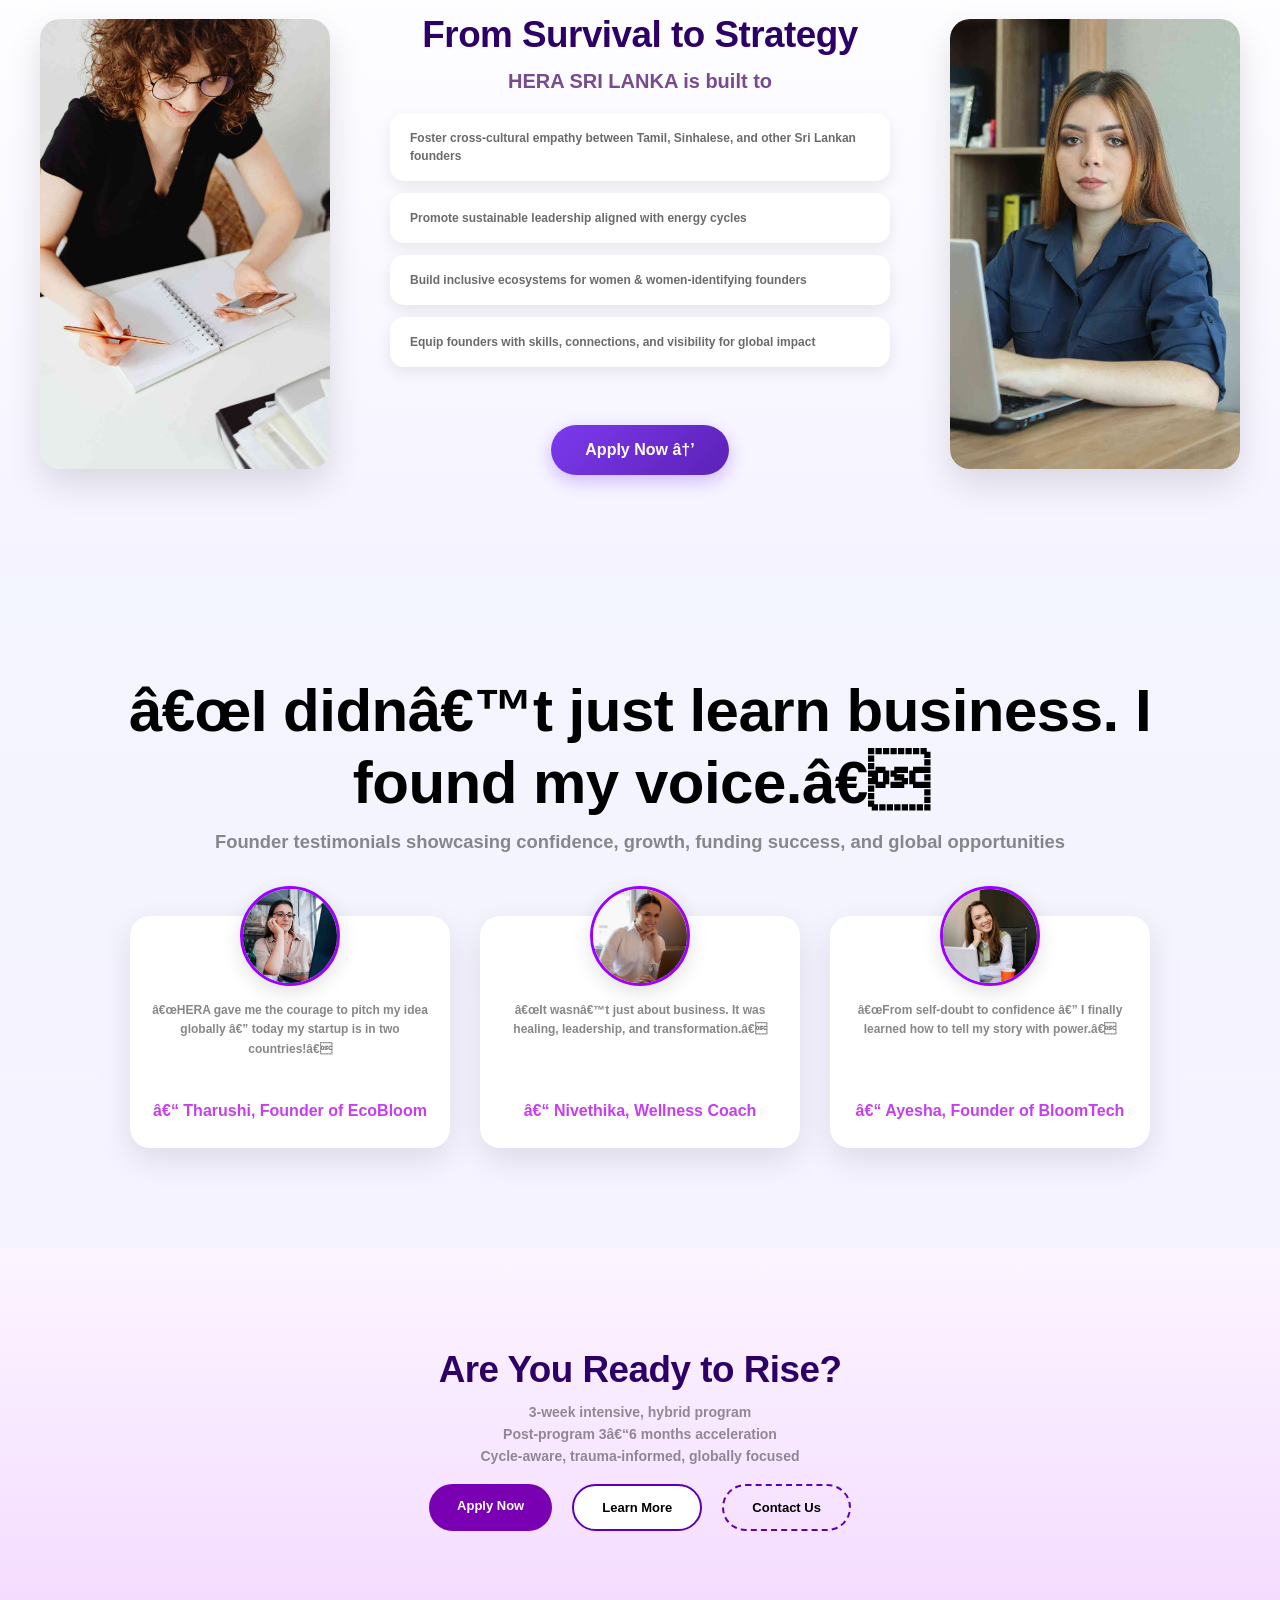
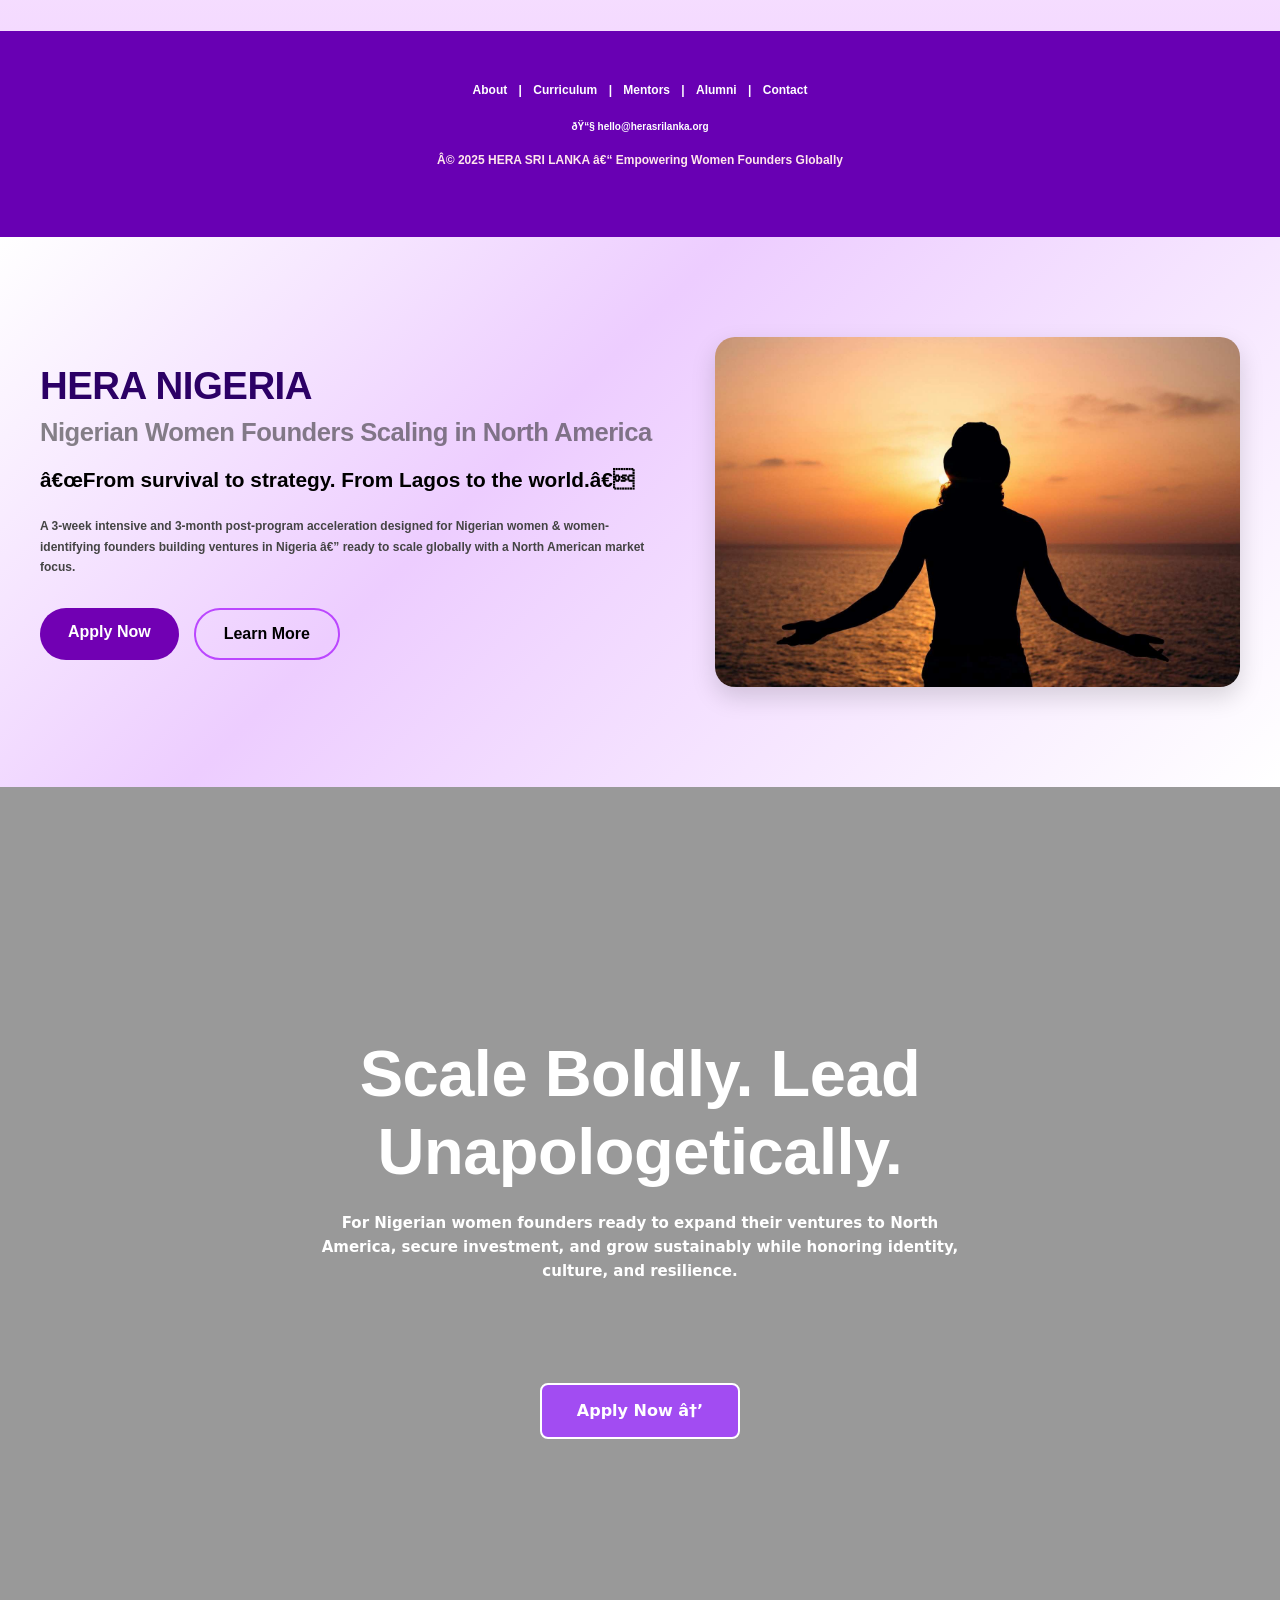
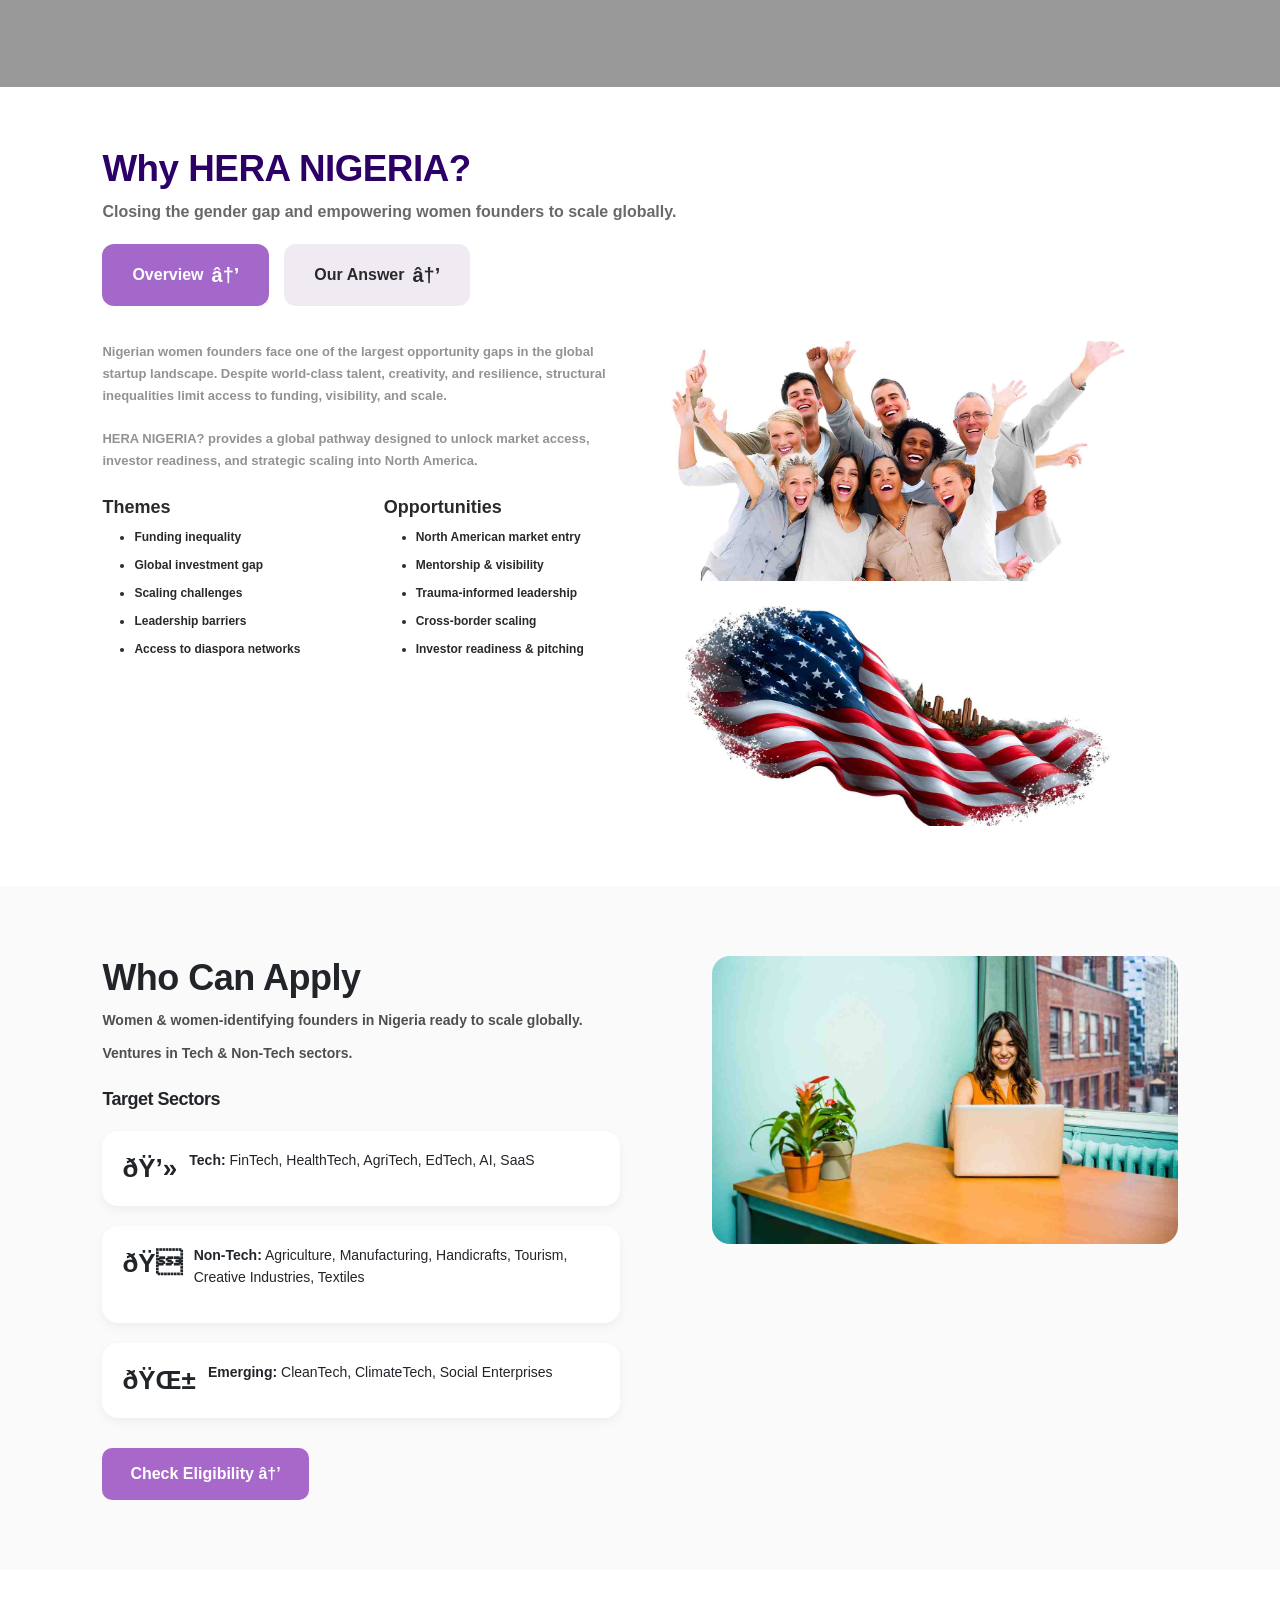
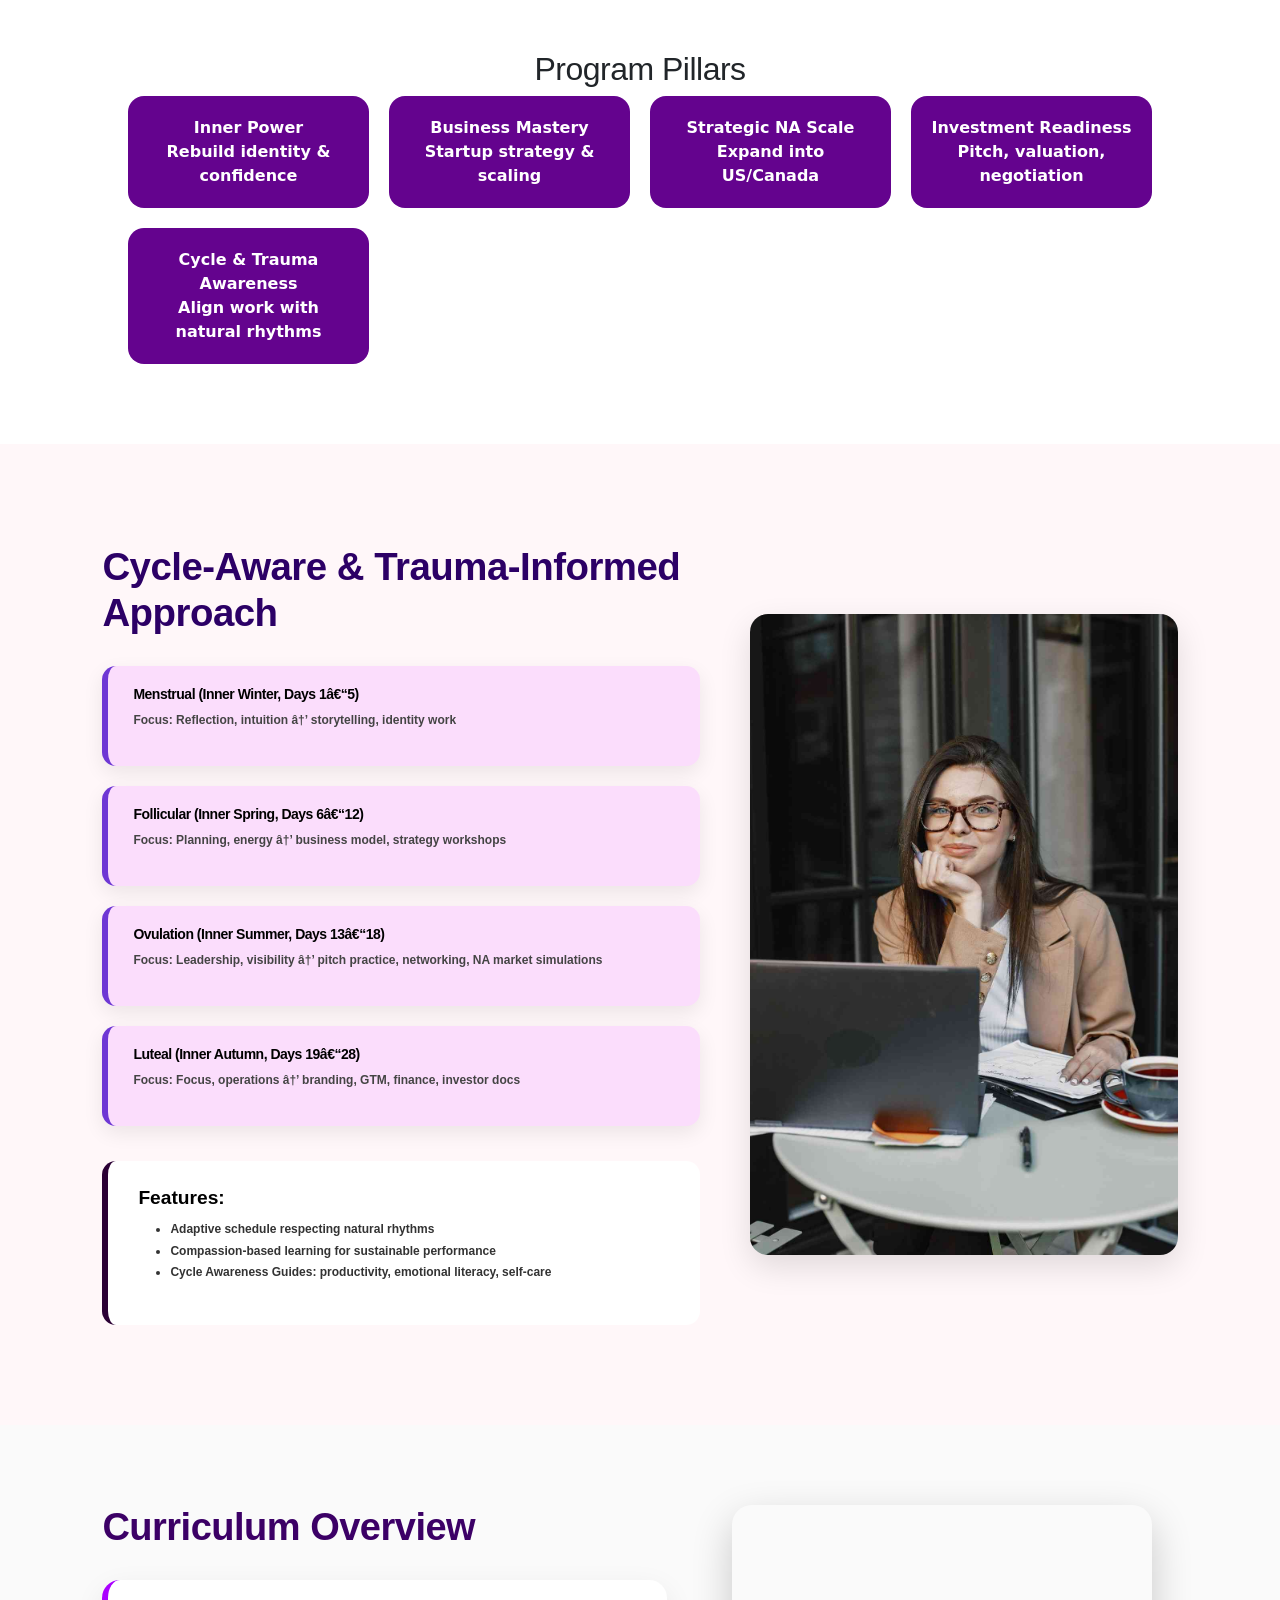
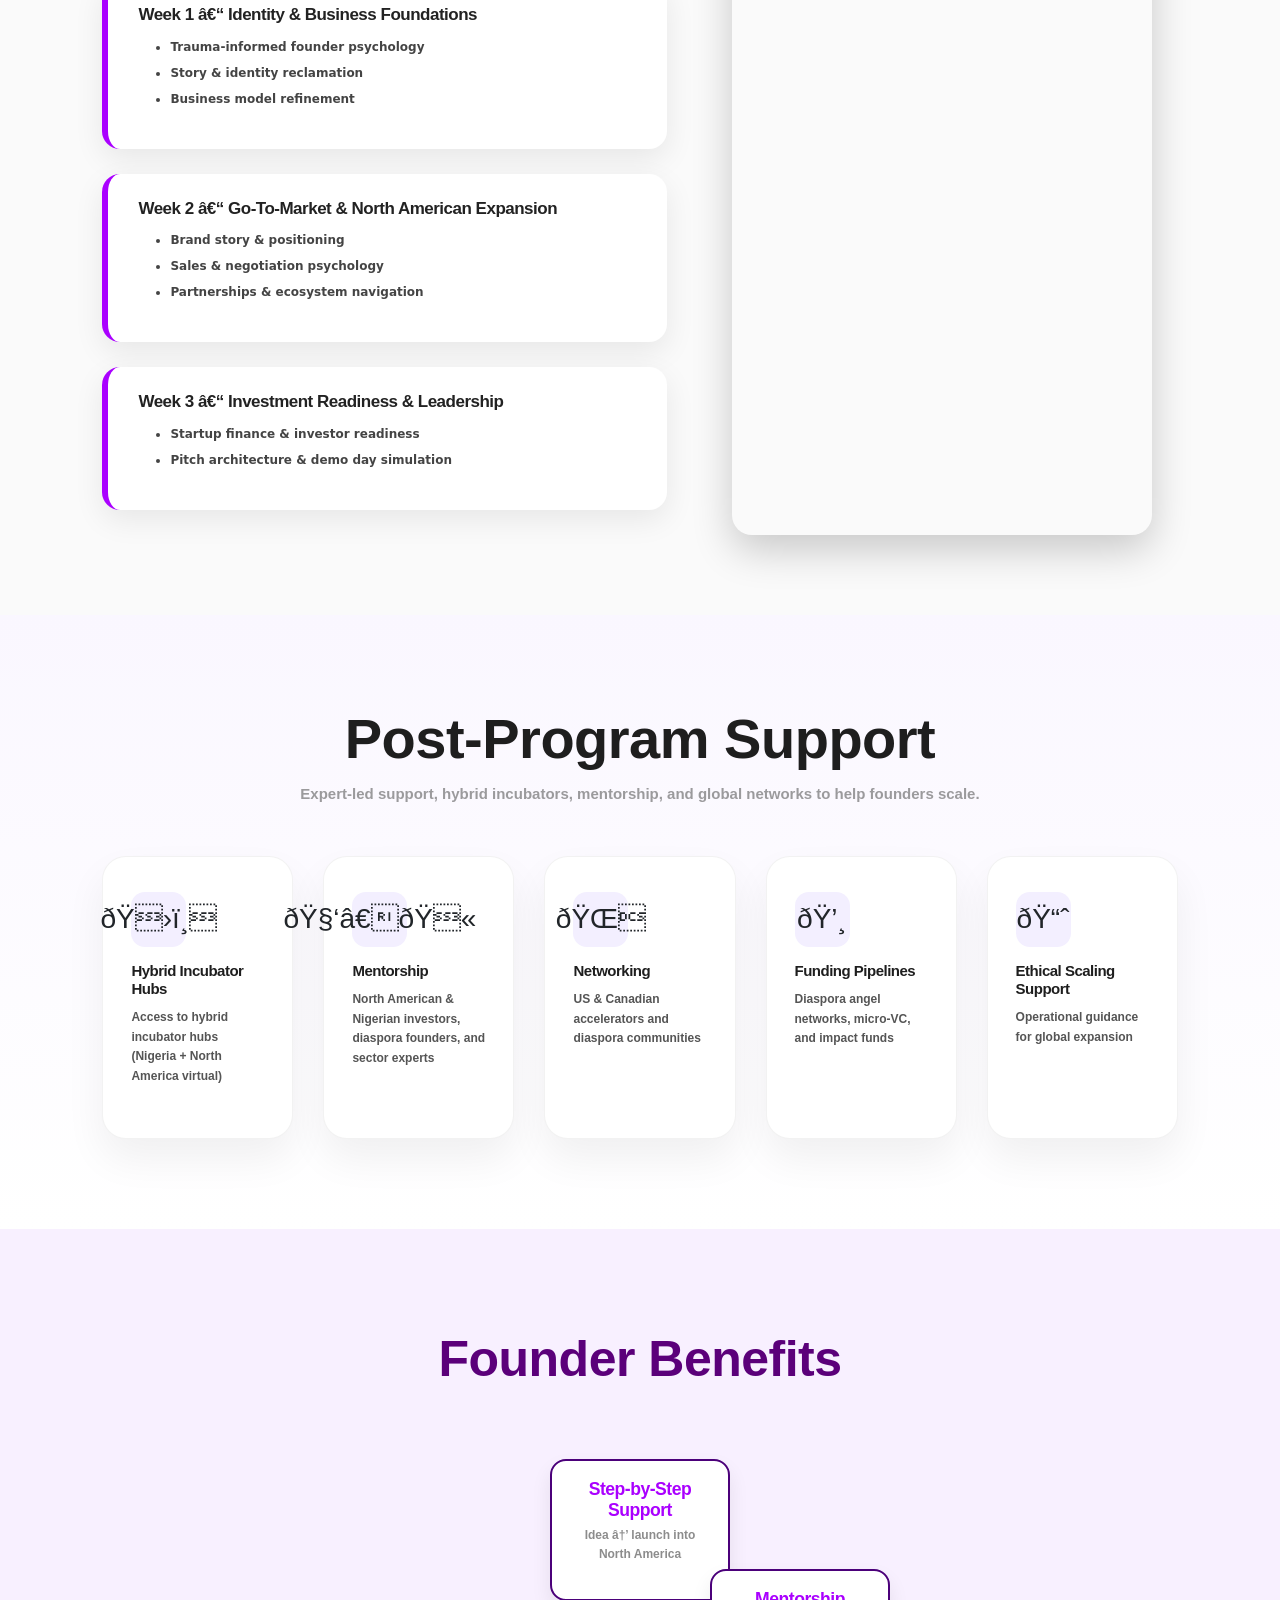
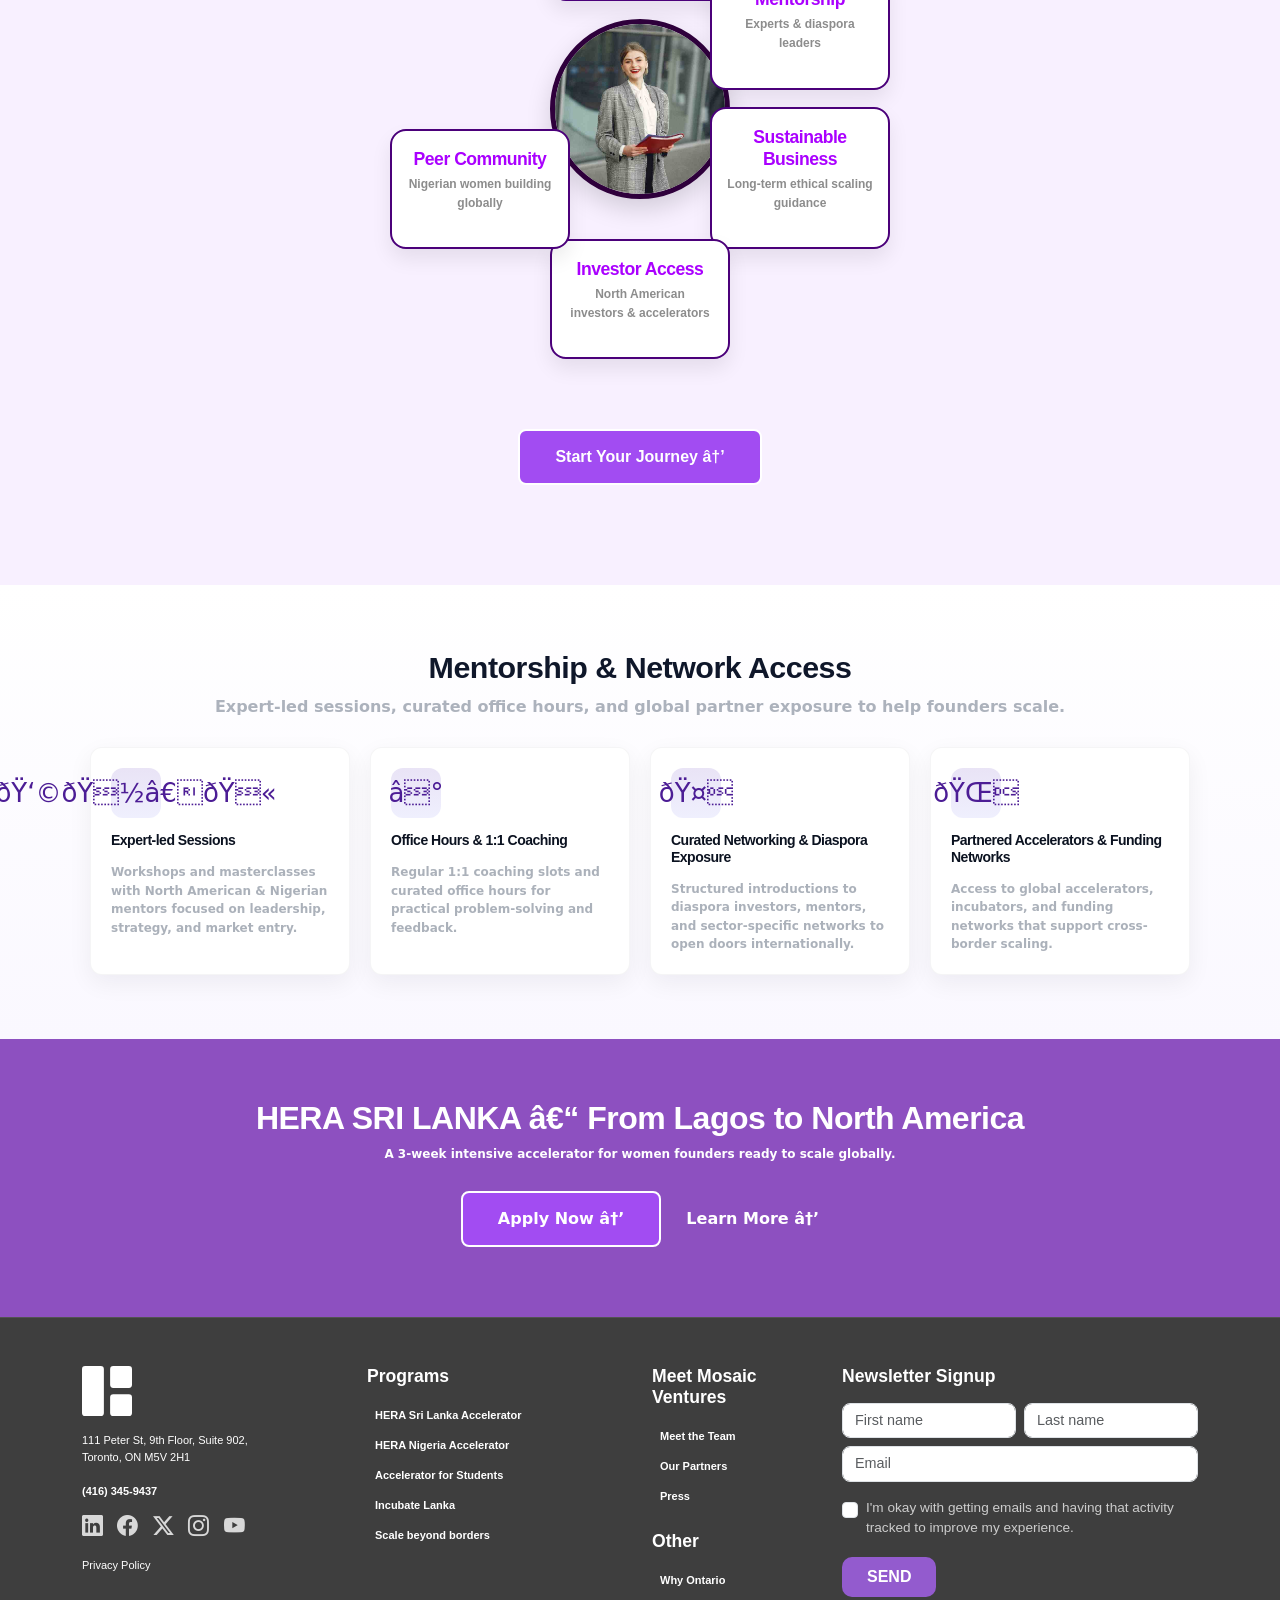
==== commit 3b61f6aa: "partners.html page added" ====
--- a/2.html
+++ b/2.html
@@ -57,7 +57,7 @@
           </ul>
         </li>
 
-        <li class="nav-item"><a class="nav-link active" href="#">Partners</a></li>
+        <li class="nav-item"><a class="nav-link active" href="partners.html">Partners</a></li>
 
         <li class="nav-item"><a class="nav-link active" href="#">Investments</a></li>
 
--- a/style.css
+++ b/style.css
@@ -5260,16 +5260,17 @@
 
 /* ABOUT SECTION MAIN WRAPPER */
 
-
+/* Base Styles */
 h1, h2, h3 {
     font-weight: 800;
     letter-spacing: -0.5px;
-    
+    margin: 0.5em 0;
 }
 
 p {
     line-height: 1.6;
-    font-size: 12px;
+    font-size: 14px; /* increased for better readability on mobile */
+    margin: 0.5em 0;
 }
 
 /* ✨ Fade animations */
@@ -5283,14 +5284,35 @@
     to { transform: translateY(0); opacity: 1; }
 }
 
+/* Responsive Typography */
+@media (max-width: 1200px) {
+    h1 { font-size: 2.5rem; }
+    h2 { font-size: 2rem; }
+    h3 { font-size: 1.5rem; }
+    p  { font-size: 13px; }
+}
+
+@media (max-width: 768px) {
+    h1 { font-size: 2rem; }
+    h2 { font-size: 1.75rem; }
+    h3 { font-size: 1.25rem; }
+    p  { font-size: 12px; line-height: 1.5; }
+}
+
+@media (max-width: 480px) {
+    h1 { font-size: 1.5rem; }
+    h2 { font-size: 1.25rem; }
+    h3 { font-size: 1rem; }
+    p  { font-size: 11px; line-height: 1.4; }
+}
 
 /* ---------------------------------------------------
    SECTION 1 – Full Width Image + Text
 ----------------------------------------------------- */
-
 .aboutsection {
     width: 100%;
     margin-bottom: 100px;
+    padding: 0 20px; /* adds side padding on smaller screens */
 }
 
 .about-hero {
@@ -5305,6 +5327,7 @@
     animation: fadeUp 1.2s ease;
 }
 
+/* Hero text box */
 .about-hero-text {
     position: absolute;
     bottom: 40px;
@@ -5325,11 +5348,53 @@
     font-weight: bold;
 }
 
+/* Responsive adjustments */
+@media (max-width: 1200px) {
+    .about-hero-text {
+        width: 80%;
+        padding: 25px 30px;
+    }
+
+    .about-hero-text h1 {
+        font-size: 32px;
+    }
+}
+
+@media (max-width: 768px) {
+    .about-hero img {
+        height: 50vh;
+    }
+
+    .about-hero-text {
+        width: 90%;
+        padding: 20px 25px;
+        bottom: 30px;
+    }
+
+    .about-hero-text h1 {
+        font-size: 28px;
+    }
+}
+
+@media (max-width: 480px) {
+    .about-hero img {
+        height: 40vh;
+    }
+
+    .about-hero-text {
+        width: 95%;
+        padding: 15px 20px;
+        bottom: 20px;
+    }
+
+    .about-hero-text h1 {
+        font-size: 22px;
+    }
+}
 
 /* ---------------------------------------------------
    SECTION 2 – Two Images + Center Text
 ----------------------------------------------------- */
-
 .aboutsection2 {
     padding: 90px 50px;
     animation: fadeUp 1s ease;
@@ -5347,7 +5412,6 @@
     height: 480px;
     object-fit: cover;
     border-radius: 16px;
-   
     animation: fadeUp 1.2s ease;
 }
 
@@ -5362,23 +5426,96 @@
     margin-bottom: 15px;
     font-weight: bold;
 }
-.about2-text p{
-  font-size: 12px;
-  color: #0000007a;
-  font-weight: bold;
+
+.about2-text p {
+    font-size: 12px;
+    color: #0000007a;
+    font-weight: bold;
+}
+
+/* Responsive adjustments */
+@media (max-width: 1200px) {
+    .aboutsection2 {
+        padding: 70px 40px;
+    }
+
+    .about2-img {
+        width: 35%;
+        height: 400px;
+    }
+
+    .about2-text {
+        width: 50%;
+    }
+
+    .about2-text h2 {
+        font-size: 36px;
+    }
+
+    .about2-text p {
+        font-size: 13px;
+    }
+}
+
+@media (max-width: 768px) {
+    .about2-container {
+        flex-direction: column;
+        gap: 25px;
+        text-align: center;
+    }
+
+    .about2-img {
+        width: 80%;
+        height: 300px;
+    }
+
+    .about2-text {
+        width: 90%;
+    }
+
+    .about2-text h2 {
+        font-size: 28px;
+    }
+
+    .about2-text p {
+        font-size: 12px;
+    }
+}
+
+@media (max-width: 480px) {
+    .aboutsection2 {
+        padding: 50px 20px;
+    }
+
+    .about2-img {
+        width: 100%;
+        height: 220px;
+    }
+
+    .about2-text {
+        width: 100%;
+    }
+
+    .about2-text h2 {
+        font-size: 24px;
+    }
+
+    .about2-text p {
+        font-size: 11px;
+    }
 }
 
 
 /* ---------------------------------------------------
    SECTION 3 – Icon Cards
 ----------------------------------------------------- */
-
 .aboutsection3 {
     text-align: center;
     padding: 100px 50px;
     background: #e071ff6d;
     animation: fadeUp 1s ease;
 }
+
 .aboutsection3 h2 {
     font-size: 40px;
     margin-bottom: 20px;
@@ -5388,6 +5525,7 @@
 .about3-grid {
     display: flex;
     justify-content: center;
+    flex-wrap: wrap; /* allow wrapping on smaller screens */
     margin-top: 40px;
     gap: 30px;
 }
@@ -5402,29 +5540,105 @@
     animation: fadeUp 1.1s ease;
 }
 
-.about3-card h3{
-  color: #000000;
-  font-size: 20px;
-  font-weight: bold;
-}
-.about3-card p{
-  font-size: 10px;
-  color: #0000005a;
-  font-weight: bold;
-}
-
-
+.about3-card h3 {
+    color: #000000;
+    font-size: 20px;
+    font-weight: bold;
+}
+
+.about3-card p {
+    font-size: 10px;
+    color: #0000005a;
+    font-weight: bold;
+}
 
 .about3-card:hover {
     transform: translateY(-10px);
     box-shadow: 0 16px 45px rgba(0,0,0,0.12);
 }
 
+/* Responsive adjustments */
+@media (max-width: 1200px) {
+    .aboutsection3 {
+        padding: 80px 40px;
+    }
+
+    .aboutsection3 h2 {
+        font-size: 36px;
+    }
+
+    .about3-card {
+        padding: 25px 20px;
+        width: 250px;
+    }
+
+    .about3-card h3 {
+        font-size: 18px;
+    }
+
+    .about3-card p {
+        font-size: 11px;
+    }
+}
+
+@media (max-width: 768px) {
+    .aboutsection3 {
+        padding: 60px 30px;
+    }
+
+    .aboutsection3 h2 {
+        font-size: 30px;
+    }
+
+    .about3-grid {
+        gap: 20px;
+    }
+
+    .about3-card {
+        width: 45%; /* two cards per row */
+        padding: 20px 15px;
+    }
+
+    .about3-card h3 {
+        font-size: 16px;
+    }
+
+    .about3-card p {
+        font-size: 10px;
+    }
+}
+
+@media (max-width: 480px) {
+    .aboutsection3 {
+        padding: 50px 20px;
+    }
+
+    .aboutsection3 h2 {
+        font-size: 24px;
+    }
+
+    .about3-grid {
+        flex-direction: column;
+        gap: 15px;
+    }
+
+    .about3-card {
+        width: 100%;
+        padding: 18px 15px;
+    }
+
+    .about3-card h3 {
+        font-size: 14px;
+    }
+
+    .about3-card p {
+        font-size: 9px;
+    }
+}
 
 /* ---------------------------------------------------
    SECTION 4 – Two Column Image + Text
 ----------------------------------------------------- */
-
 .aboutsection4 {
     padding: 120px 60px;
 }
@@ -5434,6 +5648,7 @@
     align-items: center;
     gap: 50px;
     animation: fadeUp 1s ease;
+    flex-wrap: wrap; /* allows wrapping on smaller screens */
 }
 
 .about4-img-box img {
@@ -5441,54 +5656,84 @@
     height: 440px;
     object-fit: cover;
     border-radius: 16px;
-   
+    max-width: 100%; /* ensures it doesn't overflow on small screens */
+    height: auto; /* maintain aspect ratio */
 }
 
 .about4-text {
     max-width: 450px;
-    
-}
+}
+
 .about4-text h2 {
     font-size: 40px;
     margin-bottom: 20px;
     font-weight: bold;
 }
-.about4-text p{
-  font-size: 12px;
-  color: #0000007a;
-  font-weight: bold;
-}
-
+
+.about4-text p {
+    font-size: 12px;
+    color: #0000007a;
+    font-weight: bold;
+}
 
 /* ---------------------------------------------------
    RESPONSIVE
 ----------------------------------------------------- */
 
+@media (max-width: 1200px) {
+    .aboutsection4 {
+        padding: 100px 50px;
+    }
+
+    .about4-text h2 {
+        font-size: 36px;
+    }
+
+    .about4-text p {
+        font-size: 13px;
+    }
+
+    .about4-wrapper {
+        gap: 30px;
+    }
+
+    .about4-img-box img {
+        width: 500px;
+        height: auto;
+    }
+}
+
 @media (max-width: 900px) {
-
-    .about2-container {
-        flex-direction: column;
-    }
-
-    .about2-img, .about2-text {
-        width: 100%;
-    }
-
-    .about3-grid {
-        flex-direction: column;
-    }
-
     .about4-wrapper {
         flex-direction: column;
+        align-items: center;
+        gap: 25px;
     }
 
     .about4-img-box img {
         width: 100%;
-    }
-}
-
-
-
+        height: auto;
+    }
+
+    .about4-text {
+        max-width: 100%;
+        text-align: center;
+    }
+}
+
+@media (max-width: 480px) {
+    .aboutsection4 {
+        padding: 60px 20px;
+    }
+
+    .about4-text h2 {
+        font-size: 28px;
+    }
+
+    .about4-text p {
+        font-size: 11px;
+    }
+}
 
 
 
@@ -5523,7 +5768,6 @@
     border-radius: 6px;
 }
 
-
 /* TIMELINE WRAPPER CENTERED */
 .timeline {
     position: relative;
@@ -5541,11 +5785,10 @@
     top: 0;
     width: 4px;
     height: 100%;
-     background:#5d02a8;
+    background: #5d02a8;
     transform: translateX(-50%);
     border-radius: 4px;
 }
-
 
 /* TIMELINE ITEM CARD */
 .timeline-item {
@@ -5599,18 +5842,11 @@
     font-weight: bold;
 }
 
-
 /* HOVER EFFECT */
 .timeline-item:hover {
     transform: translateY(-8px);
     box-shadow: 0 20px 40px rgba(0,0,0,0.12);
 }
-
-
-
-
-
-
 
 /* SCROLL ANIMATION BASE */
 .fade-up {
@@ -5625,10 +5861,10 @@
     transform: translateY(0px);
 }
 
-
-/* RESPONSIVE */
+/* ---------------------------------------------------
+   RESPONSIVE
+----------------------------------------------------- */
 @media (max-width: 900px) {
-
     .timeline-item,
     .timeline-item:nth-child(odd),
     .timeline-item:nth-child(even) {
@@ -5643,13 +5879,55 @@
     .timeline::before {
         left: 3%;
     }
-}
-
+
+    .timeline-year {
+        font-size: 20px;
+    }
+
+    .timeline-item p {
+        font-size: 11px;
+        line-height: 20px;
+    }
+}
+
+@media (max-width: 480px) {
+    .aboutsection5 {
+        padding: 60px 20px;
+    }
+
+    .aboutsection5 h2 {
+        font-size: 28px;
+        margin-bottom: 40px;
+    }
+
+    .timeline-item {
+        width: 100% !important;
+        margin: 25px 0;
+        padding: 20px 15px;
+    }
+
+    .timeline-item::before {
+        left: 2% !important;
+        top: 20px;
+    }
+
+    .timeline-year {
+        font-size: 18px;
+    }
+
+    .timeline-item p {
+        font-size: 10px;
+        line-height: 18px;
+    }
+
+    .timeline::before {
+        left: 1%;
+    }
+}
 
 
 /* ---------------------------------------------------
-   SECTION 6 – Leadership Team
------------------------------------------------------ */
+   SECTION 6 – Leadership Team*/
 .aboutsection6 {
     padding: 120px 50px;
     text-align: center;
@@ -5664,25 +5942,28 @@
     position: relative;
 }
 
-.aboutsection6 h3{
-  font-size: 20px;
-  margin-bottom: 5px;
-  font-weight: bold;
-}
-.aboutsection6 p{
-  font-size: 10px;
-  color: #0000007a;
-  font-weight: bold;
-}
-
-
+.aboutsection6 h3 {
+    font-size: 20px;
+    margin-bottom: 5px;
+    font-weight: bold;
+}
+
+.aboutsection6 p {
+    font-size: 10px;
+    color: #0000007a;
+    font-weight: bold;
+}
+
+/* TEAM GRID */
 .team-grid {
     display: flex;
     justify-content: center;
+    flex-wrap: wrap; /* allows wrapping on smaller screens */
     gap: 40px;
     margin-top: 50px;
 }
 
+/* TEAM CARD */
 .team-card {
     width: 260px;
     padding: 20px;
@@ -5708,9 +5989,85 @@
     margin-bottom: 4px;
 }
 
-
-
-
+/* ---------------------------------------------------
+   RESPONSIVE
+----------------------------------------------------- */
+@media (max-width: 1200px) {
+    .aboutsection6 h2 {
+        font-size: 36px;
+        margin-bottom: 50px;
+    }
+
+    .aboutsection6 h3 {
+        font-size: 18px;
+    }
+
+    .aboutsection6 p {
+        font-size: 11px;
+    }
+
+    .team-card {
+        width: 240px;
+        padding: 18px;
+    }
+
+    .team-card img {
+        height: 260px;
+    }
+}
+
+@media (max-width: 768px) {
+    .aboutsection6 {
+        padding: 80px 30px;
+    }
+
+    .aboutsection6 h2 {
+        font-size: 30px;
+        margin-bottom: 40px;
+    }
+
+    .team-card {
+        width: 45%; /* two cards per row */
+        padding: 15px;
+    }
+
+    .team-card img {
+        height: 220px;
+    }
+}
+
+@media (max-width: 480px) {
+    .aboutsection6 {
+        padding: 60px 20px;
+    }
+
+    .aboutsection6 h2 {
+        font-size: 24px;
+        margin-bottom: 30px;
+    }
+
+    .team-grid {
+        flex-direction: column;
+        gap: 20px;
+    }
+
+    .team-card {
+        width: 100%;
+        padding: 15px;
+    }
+
+    .team-card img {
+        height: 200px;
+    }
+
+    .aboutsection6 h3 {
+        font-size: 16px;
+    }
+
+    .aboutsection6 p {
+        font-size: 10px;
+    }
+}
 
 
 
@@ -5753,7 +6110,7 @@
 
 .partners-track img:hover {
     opacity: 1;
-    scale: 1.1;
+    transform: scale(1.1);
     filter: grayscale(0%);
 }
 
@@ -5764,6 +6121,62 @@
     }
     100% {
         transform: translateX(-50%);
+    }
+}
+
+/* ---------------------------------------------------
+   RESPONSIVE
+----------------------------------------------------- */
+@media (max-width: 1200px) {
+    .aboutsection7 h2 {
+        font-size: 36px;
+        margin-bottom: 50px;
+    }
+
+    .partners-track {
+        gap: 45px;
+    }
+
+    .partners-track img {
+        width: 130px;
+    }
+}
+
+@media (max-width: 768px) {
+    .aboutsection7 {
+        padding: 80px 30px;
+    }
+
+    .aboutsection7 h2 {
+        font-size: 30px;
+        margin-bottom: 40px;
+    }
+
+    .partners-track {
+        gap: 35px;
+    }
+
+    .partners-track img {
+        width: 110px;
+    }
+}
+
+@media (max-width: 480px) {
+    .aboutsection7 {
+        padding: 60px 20px;
+    }
+
+    .aboutsection7 h2 {
+        font-size: 24px;
+        margin-bottom: 30px;
+    }
+
+    .partners-track {
+        gap: 25px;
+    }
+
+    .partners-track img {
+        width: 90px;
     }
 }
 
@@ -5789,6 +6202,7 @@
     padding: 40px;
     border-radius: 16px;
     backdrop-filter: blur(6px);
+    box-sizing: border-box;
 }
 
 .mv-block h3 {
@@ -5796,21 +6210,1176 @@
     margin-bottom: 15px;
     font-weight: bold;
 }
+
 .mv-block p {
     font-size: 12px;
     line-height: 1.6;
     font-weight: bold;
-
-
-/* RESPONSIVE */
+}
+
+/* ---------------------------------------------------
+   RESPONSIVE
+----------------------------------------------------- */
+@media (max-width: 1200px) {
+    .aboutsection8 {
+        padding: 100px 50px;
+    }
+
+    .mv-block {
+        width: 48%;
+        padding: 35px;
+    }
+
+    .mv-block h3 {
+        font-size: 32px;
+    }
+
+    .mv-block p {
+        font-size: 11px;
+    }
+}
+
 @media (max-width: 900px) {
+    .aboutsection8 {
+        padding: 80px 30px;
+    }
+
+    .mv-wrapper {
+        flex-direction: column;
+        gap: 25px;
+    }
 
     .mv-block {
         width: 100%;
-    }
-
-    .team-grid {
+        padding: 30px;
+    }
+
+    .mv-block h3 {
+        font-size: 28px;
+        text-align: center;
+    }
+
+    .mv-block p {
+        font-size: 12px;
+        text-align: center;
+    }
+}
+
+@media (max-width: 480px) {
+    .aboutsection8 {
+        padding: 60px 20px;
+    }
+
+    .mv-block h3 {
+        font-size: 24px;
+    }
+
+    .mv-block p {
+        font-size: 11px;
+    }
+}
+
+
+
+
+
+
+
+
+
+
+/*partners section*/
+
+
+
+
+:root {
+    /* Light Purple Colors */
+    --partners-primary: #7c3aed;      /* Primary Purple */
+    --partners-primary-light: #8b5cf6; /* Light Purple */
+    --partners-primary-dark: #6d28d9;  /* Dark Purple */
+    --partners-accent: #8b5cf6;        /* Accent Purple */
+    --partners-accent-light: #a78bfa;  /* Light Accent */
+    
+    /* Neutral Colors */
+    --partners-bg-white: #ffffff;
+    --partners-bg-light: #f8fafc;
+    --partners-bg-lighter: #f1f5f9;
+    
+    /* Text Colors */
+    --partners-text-dark: #1e293b;
+    --partners-text-gray: #64748b;
+    --partners-text-light: #94a3b8;
+    
+    /* Border Colors */
+    --partners-border: #e2e8f0;
+    --partners-border-light: #f1f5f9;
+    
+    /* Effects */
+    --shadow-sm: 0 4px 6px -1px rgba(124, 58, 237, 0.05);
+    --shadow-md: 0 10px 15px -3px rgba(124, 58, 237, 0.08);
+    --shadow-lg: 0 20px 25px -5px rgba(124, 58, 237, 0.1);
+    
+    /* Fonts */
+    --font-main: 'Inter', sans-serif;
+    --font-heading: 'Montserrat', sans-serif;
+    
+    /* Other */
+    --transition: all 0.3s ease;
+    --radius: 12px;
+    --radius-lg: 16px;
+}
+
+* {
+    margin: 0;
+    padding: 0;
+    box-sizing: border-box;
+}
+
+html {
+    scroll-behavior: smooth;
+}
+
+body {
+    font-family: var(--font-main);
+    background-color: var(--partners-bg-white);
+    color: var(--partners-text-dark);
+    line-height: 1.6;
+    overflow-x: hidden;
+}
+
+.partners-container {
+    max-width: 1280px;
+    margin: 0 auto;
+    padding: 0 24px;
+}
+
+/* Typography */
+h1, h2, h3, h4 {
+    font-family: var(--font-heading);
+    font-weight: 800;
+    line-height: 1.2;
+    color: var(--partners-text-dark);
+}
+
+h1 { font-size: 3.5rem; }
+h2 { font-size: 2.75rem; }
+h3 { font-size: 2rem; }
+h4 { font-size: 1.5rem; }
+
+@media (max-width: 768px) {
+    h1 { font-size: 2.5rem; }
+    h2 { font-size: 2rem; }
+    h3 { font-size: 1.75rem; }
+    h4 { font-size: 1.25rem; }
+}
+
+/* Common Styles */
+.partners-section-header {
+    text-align: center;
+    margin-bottom: 60px;
+}
+
+.partners-section-subtitle {
+    display: inline-block;
+    color: var(--partners-primary);
+    font-weight: 600;
+    text-transform: uppercase;
+    letter-spacing: 1px;
+    font-size: 0.875rem;
+    margin-bottom: 12px;
+    background-color: rgba(124, 58, 237, 0.1);
+    padding: 8px 20px;
+    border-radius: 30px;
+}
+
+.partners-section-title {
+    color: var(--partners-text-dark);
+    margin-bottom: 16px;
+}
+
+.partners-section-description {
+    color: var(--partners-text-gray);
+    max-width: 700px;
+    margin: 0 auto;
+    font-size: 1.125rem;
+}
+
+/* Button Styles */
+.partners-btn-primary {
+    display: inline-flex;
+    align-items: center;
+    gap: 10px;
+    padding: 16px 32px;
+    background: linear-gradient(135deg, var(--partners-primary), var(--partners-primary-dark));
+    color: white;
+    font-weight: 700;
+    text-transform: uppercase;
+    letter-spacing: 0.5px;
+    border-radius: var(--radius);
+    text-decoration: none;
+    transition: var(--transition);
+    border: none;
+    cursor: pointer;
+    font-size: 0.95rem;
+    box-shadow: var(--shadow-md);
+}
+
+.partners-btn-primary:hover {
+    background: linear-gradient(135deg, var(--partners-primary-light), var(--partners-primary));
+    transform: translateY(-3px);
+    box-shadow: var(--shadow-lg);
+    color: white;
+}
+
+.partners-btn-secondary {
+    display: inline-flex;
+    align-items: center;
+    gap: 10px;
+    padding: 16px 32px;
+    background-color: transparent;
+    color: var(--partners-primary);
+    font-weight: 700;
+    text-transform: uppercase;
+    letter-spacing: 0.5px;
+    border-radius: var(--radius);
+    text-decoration: none;
+    transition: var(--transition);
+    border: 2px solid var(--partners-primary);
+    cursor: pointer;
+    font-size: 0.95rem;
+}
+
+.partners-btn-secondary:hover {
+    background-color: rgba(124, 58, 237, 0.1);
+    transform: translateY(-3px);
+}
+
+.partners-btn-outline {
+    display: inline-block;
+    padding: 12px 24px;
+    background-color: transparent;
+    color: var(--partners-primary);
+    font-weight: 600;
+    border-radius: var(--radius);
+    text-decoration: none;
+    transition: var(--transition);
+    border: 2px solid var(--partners-border);
+}
+
+.partners-btn-outline:hover {
+    border-color: var(--partners-primary);
+    background-color: rgba(124, 58, 237, 0.05);
+}
+
+/* Hero Section */
+.partners-hero {
+    padding: 100px 0 80px;
+    background: linear-gradient(rgba(255, 255, 255, 0.95), rgba(255, 255, 255, 0.98)), 
+                url('https://images.unsplash.com/photo-1559136555-9303baea8ebd?ixlib=rb-4.0.3&auto=format&fit=crop&w=1920&q=80');
+    background-size: cover;
+    background-position: center;
+    position: relative;
+}
+
+.partners-hero-content {
+    text-align: center;
+    max-width: 900px;
+    margin: 0 auto 80px;
+}
+
+.partners-hero-badge {
+    display: inline-block;
+    background-color: rgba(124, 58, 237, 0.1);
+    color: var(--partners-primary);
+    padding: 8px 20px;
+    border-radius: 30px;
+    font-size: 0.875rem;
+    font-weight: 600;
+    letter-spacing: 0.5px;
+    margin-bottom: 24px;
+}
+
+.partners-hero-title {
+    font-size: 3.75rem;
+    line-height: 1.1;
+    margin-bottom: 24px;
+    color: var(--partners-text-dark);
+}
+
+.partners-hero-subtitle {
+    font-size: 1.25rem;
+    color: var(--partners-text-gray);
+    max-width: 700px;
+    margin: 0 auto 40px;
+}
+
+.partners-hero-btns {
+    display: flex;
+    gap: 20px;
+    justify-content: center;
+    flex-wrap: wrap;
+}
+
+.partners-hero-stats {
+    display: flex;
+    justify-content: center;
+    gap: 40px;
+    flex-wrap: wrap;
+}
+
+.partners-stat-card {
+    background-color: var(--partners-bg-white);
+    border-radius: var(--radius);
+    padding: 24px;
+    text-align: center;
+    min-width: 200px;
+    border: 1px solid var(--partners-border);
+    transition: var(--transition);
+    box-shadow: var(--shadow-sm);
+}
+
+.partners-stat-card:hover {
+    transform: translateY(-5px);
+    box-shadow: var(--shadow-lg);
+    border-color: var(--partners-primary-light);
+}
+
+.partners-stat-card .stat-icon {
+    width: 60px;
+    height: 60px;
+    background: linear-gradient(135deg, var(--partners-primary), var(--partners-primary-dark));
+    border-radius: 50%;
+    display: flex;
+    align-items: center;
+    justify-content: center;
+    margin: 0 auto 16px;
+    color: white;
+    font-size: 1.5rem;
+}
+
+.partners-stat-card h4 {
+    font-size: 2.5rem;
+    color: var(--partners-primary);
+    margin-bottom: 8px;
+}
+
+.partners-stat-card p {
+    color: var(--partners-text-gray);
+    font-size: 0.95rem;
+    text-transform: uppercase;
+    letter-spacing: 0.5px;
+}
+
+.partners-hero-scroll {
+    position: absolute;
+    bottom: 40px;
+    left: 50%;
+    transform: translateX(-50%);
+}
+
+.partners-hero-scroll a {
+    display: flex;
+    align-items: center;
+    justify-content: center;
+    width: 50px;
+    height: 50px;
+    background-color: var(--partners-primary);
+    border-radius: 50%;
+    color: white;
+    text-decoration: none;
+    animation: bounce 2s infinite;
+}
+
+@keyframes bounce {
+    0%, 20%, 50%, 80%, 100% {
+        transform: translateY(0);
+    }
+    40% {
+        transform: translateY(-10px);
+    }
+    60% {
+        transform: translateY(-5px);
+    }
+}
+
+/* Partnership Models */
+.partners-models {
+    padding: 100px 0;
+    background-color: var(--partners-bg-light);
+}
+
+.partners-models-grid {
+    display: grid;
+    grid-template-columns: repeat(auto-fit, minmax(300px, 1fr));
+    gap: 30px;
+}
+
+.partners-model-card {
+    background-color: var(--partners-bg-white);
+    border-radius: var(--radius-lg);
+    padding: 32px;
+    transition: var(--transition);
+    border: 1px solid var(--partners-border);
+    display: flex;
+    flex-direction: column;
+    box-shadow: var(--shadow-sm);
+}
+
+.partners-model-card:hover {
+    transform: translateY(-10px);
+    box-shadow: var(--shadow-lg);
+    border-color: var(--partners-primary-light);
+}
+
+.partners-model-card.highlight {
+    border: 2px solid var(--partners-primary);
+    position: relative;
+    overflow: hidden;
+}
+
+.partners-model-card.highlight::before {
+    content: 'RECOMMENDED';
+    position: absolute;
+    top: 20px;
+    right: -30px;
+    background: linear-gradient(135deg, var(--partners-primary), var(--partners-primary-dark));
+    color: white;
+    padding: 5px 30px;
+    font-size: 0.75rem;
+    font-weight: 700;
+    transform: rotate(45deg);
+}
+
+.model-card-header {
+    margin-bottom: 24px;
+    padding-bottom: 24px;
+    border-bottom: 1px solid var(--partners-border);
+}
+
+.model-icon {
+    width: 60px;
+    height: 60px;
+    border-radius: 12px;
+    display: flex;
+    align-items: center;
+    justify-content: center;
+    font-size: 1.5rem;
+    margin-bottom: 16px;
+    color: white;
+}
+
+.model-icon.corporate {
+    background: linear-gradient(135deg, #3b82f6, #1d4ed8);
+}
+
+.model-icon.vc {
+    background: linear-gradient(135deg, var(--partners-primary), var(--partners-primary-dark));
+}
+
+.model-icon.academic {
+    background: linear-gradient(135deg, #10b981, #047857);
+}
+
+.model-card-header h3 {
+    margin-bottom: 8px;
+    color: var(--partners-text-dark);
+}
+
+.model-level {
+    display: inline-block;
+    padding: 4px 12px;
+    background-color: rgba(124, 58, 237, 0.1);
+    color: var(--partners-primary);
+    border-radius: 30px;
+    font-size: 0.75rem;
+    font-weight: 600;
+}
+
+.model-card-body {
+    flex-grow: 1;
+    margin-bottom: 24px;
+}
+
+.model-card-body p {
+    color: var(--partners-text-gray);
+    margin-bottom: 20px;
+}
+
+.model-features {
+    list-style: none;
+}
+
+.model-features li {
+    margin-bottom: 12px;
+    color: var(--partners-text-dark);
+    font-size: 0.95rem;
+    display: flex;
+    align-items: flex-start;
+    gap: 10px;
+}
+
+.model-features li i {
+    color: var(--partners-primary);
+    margin-top: 4px;
+    flex-shrink: 0;
+}
+
+.model-card-footer {
+    margin-top: auto;
+}
+
+/* Partners Showcase */
+.partners-showcase {
+    padding: 100px 0;
+    background-color: var(--partners-bg-white);
+}
+
+.partners-category {
+    margin-bottom: 60px;
+}
+
+.partners-category-title {
+    color: var(--partners-text-dark);
+    margin-bottom: 30px;
+    padding-bottom: 15px;
+    border-bottom: 2px solid var(--partners-border);
+}
+
+.partners-logo-grid {
+    display: grid;
+    grid-template-columns: repeat(auto-fill, minmax(250px, 1fr));
+    gap: 30px;
+}
+
+.partners-logo-item {
+    position: relative;
+    border-radius: var(--radius);
+    overflow: hidden;
+    height: 180px;
+    transition: var(--transition);
+    border: 1px solid var(--partners-border);
+    box-shadow: var(--shadow-sm);
+}
+
+.partners-logo-item img {
+    width: 100%;
+    height: 100%;
+    object-fit: cover;
+    transition: var(--transition);
+}
+
+.partners-logo-overlay {
+    position: absolute;
+    bottom: 0;
+    left: 0;
+    right: 0;
+    background: linear-gradient(transparent, rgba(124, 58, 237, 0.9));
+    padding: 20px;
+    transform: translateY(100%);
+    transition: var(--transition);
+}
+
+.partners-logo-item:hover .partners-logo-overlay {
+    transform: translateY(0);
+}
+
+.partners-logo-item:hover img {
+    transform: scale(1.05);
+}
+
+.partners-logo-overlay h4 {
+    color: white;
+    margin-bottom: 5px;
+    font-size: 1.1rem;
+}
+
+.partners-logo-overlay p {
+    color: rgba(255, 255, 255, 0.9);
+    font-size: 0.875rem;
+    margin-bottom: 8px;
+}
+
+.partnership-year {
+    display: inline-block;
+    background-color: rgba(255, 255, 255, 0.2);
+    color: white;
+    padding: 4px 10px;
+    border-radius: 30px;
+    font-size: 0.75rem;
+    font-weight: 600;
+}
+
+/* Partnership Benefits */
+.partners-benefits {
+    padding: 100px 0;
+    background-color: var(--partners-bg-light);
+}
+
+.partners-benefits-grid {
+    display: grid;
+    grid-template-columns: repeat(auto-fit, minmax(300px, 1fr));
+    gap: 30px;
+}
+
+.partners-benefit-card {
+    background-color: var(--partners-bg-white);
+    border-radius: var(--radius);
+    padding: 32px;
+    border-left: 4px solid var(--partners-primary);
+    transition: var(--transition);
+    border: 1px solid var(--partners-border);
+    box-shadow: var(--shadow-sm);
+}
+
+.partners-benefit-card:hover {
+    transform: translateY(-5px);
+    box-shadow: var(--shadow-lg);
+    border-color: var(--partners-primary-light);
+}
+
+.benefit-icon {
+    width: 60px;
+    height: 60px;
+    background: linear-gradient(135deg, var(--partners-primary), var(--partners-primary-dark));
+    border-radius: 12px;
+    display: flex;
+    align-items: center;
+    justify-content: center;
+    margin-bottom: 20px;
+    color: white;
+    font-size: 1.5rem;
+}
+
+.partners-benefit-card h3 {
+    color: var(--partners-text-dark);
+    margin-bottom: 16px;
+}
+
+.partners-benefit-card p {
+    color: var(--partners-text-gray);
+    margin-bottom: 20px;
+}
+
+.benefit-features {
+    list-style: none;
+    padding-left: 0;
+}
+
+.benefit-features li {
+    color: var(--partners-text-dark);
+    margin-bottom: 10px;
+    font-size: 0.95rem;
+    padding-left: 20px;
+    position: relative;
+}
+
+.benefit-features li::before {
+    content: '•';
+    color: var(--partners-primary);
+    position: absolute;
+    left: 0;
+    font-size: 1.2rem;
+}
+
+/* Success Stories */
+.partners-success {
+    padding: 100px 0;
+    background-color: var(--partners-bg-white);
+}
+
+.partners-success-grid {
+    display: grid;
+    grid-template-columns: repeat(auto-fit, minmax(300px, 1fr));
+    gap: 30px;
+}
+
+.success-story-card {
+    background-color: var(--partners-bg-light);
+    border-radius: var(--radius-lg);
+    padding: 32px;
+    transition: var(--transition);
+    border: 1px solid var(--partners-border);
+    box-shadow: var(--shadow-sm);
+}
+
+.success-story-card:hover {
+    transform: translateY(-5px);
+    box-shadow: var(--shadow-lg);
+    border-color: var(--partners-primary-light);
+}
+
+.story-header {
+    display: flex;
+    gap: 16px;
+    margin-bottom: 24px;
+    align-items: flex-start;
+}
+
+.story-logo {
+    width: 60px;
+    height: 60px;
+    border-radius: 12px;
+    overflow: hidden;
+    flex-shrink: 0;
+    border: 1px solid var(--partners-border);
+}
+
+.story-logo img {
+    width: 100%;
+    height: 100%;
+    object-fit: cover;
+}
+
+.story-meta h3 {
+    color: var(--partners-text-dark);
+    margin-bottom: 5px;
+    font-size: 1.25rem;
+}
+
+.story-tag {
+    display: inline-block;
+    background-color: rgba(124, 58, 237, 0.1);
+    color: var(--partners-primary);
+    padding: 4px 10px;
+    border-radius: 30px;
+    font-size: 0.75rem;
+    font-weight: 600;
+}
+
+.story-body p {
+    color: var(--partners-text-gray);
+    margin-bottom: 24px;
+    font-style: italic;
+}
+
+.story-stats {
+    display: flex;
+    gap: 30px;
+    margin-bottom: 24px;
+}
+
+.story-stat h4 {
+    color: var(--partners-primary);
+    font-size: 2rem;
+    margin-bottom: 5px;
+}
+
+.story-stat p {
+    color: var(--partners-text-gray);
+    font-size: 0.875rem;
+    text-transform: uppercase;
+    letter-spacing: 0.5px;
+    margin-bottom: 0;
+    font-style: normal;
+}
+
+.story-footer {
+    display: flex;
+    justify-content: space-between;
+    align-items: center;
+    padding-top: 20px;
+    border-top: 1px solid var(--partners-border);
+}
+
+.story-author {
+    display: flex;
+    gap: 12px;
+    align-items: center;
+}
+
+.story-author img {
+    width: 40px;
+    height: 40px;
+    border-radius: 50%;
+    object-fit: cover;
+    border: 2px solid var(--partners-primary-light);
+}
+
+.story-author h4 {
+    color: var(--partners-text-dark);
+    font-size: 0.95rem;
+    margin-bottom: 2px;
+}
+
+.story-author p {
+    color: var(--partners-text-gray);
+    font-size: 0.75rem;
+    margin-bottom: 0;
+}
+
+.story-link {
+    color: var(--partners-primary);
+    text-decoration: none;
+    font-weight: 600;
+    font-size: 0.875rem;
+    display: flex;
+    align-items: center;
+    gap: 5px;
+}
+
+.story-link:hover {
+    gap: 10px;
+    color: var(--partners-primary-dark);
+}
+
+/* Partnership Process */
+.partners-process {
+    padding: 100px 0;
+    background-color: var(--partners-bg-light);
+}
+
+.partners-process-timeline {
+    max-width: 900px;
+    margin: 0 auto;
+    position: relative;
+}
+
+.partners-process-timeline::before {
+    content: '';
+    position: absolute;
+    top: 0;
+    bottom: 0;
+    left: 30px;
+    width: 2px;
+    background-color: var(--partners-border);
+}
+
+.process-step {
+    display: flex;
+    margin-bottom: 50px;
+    position: relative;
+}
+
+.process-step:last-child {
+    margin-bottom: 0;
+}
+
+.step-number {
+    width: 60px;
+    height: 60px;
+    background: linear-gradient(135deg, var(--partners-primary), var(--partners-primary-dark));
+    color: white;
+    border-radius: 50%;
+    display: flex;
+    align-items: center;
+    justify-content: center;
+    font-size: 1.5rem;
+    font-weight: 700;
+    flex-shrink: 0;
+    margin-right: 30px;
+    z-index: 2;
+    box-shadow: var(--shadow-md);
+}
+
+.step-content {
+    padding-top: 10px;
+}
+
+.step-content h3 {
+    color: var(--partners-text-dark);
+    margin-bottom: 12px;
+}
+
+.step-content p {
+    color: var(--partners-text-gray);
+    max-width: 600px;
+}
+
+/* Testimonials */
+.partners-testimonials {
+    padding: 100px 0;
+    background-color: var(--partners-bg-white);
+}
+
+.testimonials-header {
+    text-align: center;
+    margin-bottom: 60px;
+}
+
+.testimonials-header h2 {
+    color: var(--partners-text-dark);
+    margin-bottom: 16px;
+}
+
+.testimonials-header p {
+    color: var(--partners-text-gray);
+    max-width: 600px;
+    margin: 0 auto;
+}
+
+.testimonials-grid {
+    display: grid;
+    grid-template-columns: repeat(auto-fit, minmax(300px, 1fr));
+    gap: 30px;
+}
+
+.testimonial-card {
+    background-color: var(--partners-bg-light);
+    border-radius: var(--radius);
+    padding: 32px;
+    border: 1px solid var(--partners-border);
+    transition: var(--transition);
+    box-shadow: var(--shadow-sm);
+}
+
+.testimonial-card:hover {
+    transform: translateY(-5px);
+    box-shadow: var(--shadow-lg);
+    border-color: var(--partners-primary-light);
+}
+
+.testimonial-rating {
+    color: #fbbf24;
+    margin-bottom: 20px;
+    font-size: 0.875rem;
+}
+
+.testimonial-text {
+    color: var(--partners-text-gray);
+    font-style: italic;
+    margin-bottom: 24px;
+    line-height: 1.7;
+}
+
+.testimonial-author {
+    display: flex;
+    gap: 12px;
+    align-items: center;
+}
+
+.testimonial-author img {
+    width: 50px;
+    height: 50px;
+    border-radius: 50%;
+    object-fit: cover;
+    border: 2px solid var(--partners-primary-light);
+}
+
+.testimonial-author h4 {
+    color: var(--partners-text-dark);
+    font-size: 1rem;
+    margin-bottom: 4px;
+}
+
+.testimonial-author p {
+    color: var(--partners-text-gray);
+    font-size: 0.875rem;
+    margin-bottom: 0;
+}
+
+/* CTA Form */
+.partners-cta {
+    padding: 100px 0;
+    background: linear-gradient(rgba(124, 58, 237, 0.05), rgba(124, 58, 237, 0.1)), 
+                url('https://images.unsplash.com/photo-1552664730-d307ca884978?ixlib=rb-4.0.3&auto=format&fit=crop&w=1920&q=80');
+    background-size: cover;
+    background-position: center;
+}
+
+.cta-container {
+    display: grid;
+    grid-template-columns: 1fr 1fr;
+    gap: 60px;
+    align-items: center;
+    background-color: white;
+    border-radius: var(--radius-lg);
+    padding: 60px;
+    box-shadow: var(--shadow-lg);
+    border: 1px solid var(--partners-border);
+}
+
+.cta-badge {
+    display: inline-block;
+    background-color: rgba(239, 68, 68, 0.1);
+    color: #ef4444;
+    padding: 8px 20px;
+    border-radius: 30px;
+    font-size: 0.875rem;
+    font-weight: 600;
+    letter-spacing: 0.5px;
+    margin-bottom: 20px;
+}
+
+.cta-content h2 {
+    color: var(--partners-text-dark);
+    margin-bottom: 16px;
+}
+
+.cta-content p {
+    color: var(--partners-text-gray);
+    margin-bottom: 30px;
+    font-size: 1.125rem;
+}
+
+.cta-features {
+    margin-bottom: 30px;
+}
+
+.cta-feature {
+    display: flex;
+    align-items: center;
+    gap: 10px;
+    margin-bottom: 12px;
+    color: var(--partners-text-dark);
+}
+
+.cta-feature i {
+    color: var(--partners-primary);
+}
+
+.cta-form {
+    background-color: var(--partners-bg-light);
+    border-radius: var(--radius);
+    padding: 40px;
+    border: 1px solid var(--partners-border);
+}
+
+.cta-form h3 {
+    color: var(--partners-text-dark);
+    margin-bottom: 24px;
+    text-align: center;
+}
+
+.form-group {
+    margin-bottom: 20px;
+}
+
+.form-group input,
+.form-group select,
+.form-group textarea {
+    width: 100%;
+    padding: 14px 20px;
+    background-color: white;
+    border: 1px solid var(--partners-border);
+    border-radius: var(--radius);
+    color: var(--partners-text-dark);
+    font-family: var(--font-main);
+    font-size: 1rem;
+    transition: var(--transition);
+}
+
+.form-group input:focus,
+.form-group select:focus,
+.form-group textarea:focus {
+    outline: none;
+    border-color: var(--partners-primary);
+    box-shadow: 0 0 0 3px rgba(124, 58, 237, 0.1);
+}
+
+.form-group input::placeholder,
+.form-group textarea::placeholder {
+    color: var(--partners-text-light);
+}
+
+.form-group select {
+    appearance: none;
+    background-image: url("data:image/svg+xml,%3Csvg xmlns='http://www.w3.org/2000/svg' width='16' height='16' fill='%2364748b' viewBox='0 0 16 16'%3E%3Cpath d='M7.247 11.14 2.451 5.658C1.885 5.013 2.345 4 3.204 4h9.592a1 1 0 0 1 .753 1.659l-4.796 5.48a1 1 0 0 1-1.506 0z'/%3E%3C/svg%3E");
+    background-repeat: no-repeat;
+    background-position: right 20px center;
+    background-size: 16px;
+    padding-right: 50px;
+}
+
+.checkbox-label {
+    display: flex;
+    align-items: flex-start;
+    gap: 10px;
+    color: var(--partners-text-gray);
+    font-size: 0.875rem;
+    cursor: pointer;
+}
+
+.checkbox-label input {
+    margin-top: 4px;
+    flex-shrink: 0;
+}
+
+.cta-form button {
+    width: 100%;
+    justify-content: center;
+    margin-top: 10px;
+}
+
+.form-disclaimer {
+    text-align: center;
+    color: var(--partners-text-gray);
+    font-size: 0.75rem;
+    margin-top: 20px;
+}
+
+/* Responsive Design */
+@media (max-width: 1024px) {
+    .cta-container {
+        grid-template-columns: 1fr;
+        gap: 40px;
+    }
+}
+
+@media (max-width: 768px) {
+    .partners-hero-stats {
         flex-direction: column;
         align-items: center;
     }
-}+    
+    .partners-models-grid {
+        grid-template-columns: 1fr;
+    }
+    
+    .partners-logo-grid {
+        grid-template-columns: repeat(2, 1fr);
+    }
+    
+    .partners-benefits-grid {
+        grid-template-columns: 1fr;
+    }
+    
+    .partners-success-grid {
+        grid-template-columns: 1fr;
+    }
+    
+    .testimonials-grid {
+        grid-template-columns: 1fr;
+    }
+    
+    .cta-container {
+        padding: 40px 24px;
+    }
+    
+    .partners-hero-btns {
+        flex-direction: column;
+        align-items: center;
+    }
+    
+    .partners-hero-btns a {
+        width: 100%;
+        text-align: center;
+        justify-content: center;
+    }
+}
+
+@media (max-width: 480px) {
+    .partners-logo-grid {
+        grid-template-columns: 1fr;
+    }
+    
+    .cta-form {
+        padding: 30px 20px;
+    }
+    
+    .process-step {
+        flex-direction: column;
+        align-items: flex-start;
+    }
+    
+    .step-number {
+        margin-right: 0;
+        margin-bottom: 15px;
+    }
+    
+    .partners-process-timeline::before {
+        left: 30px;
+        top: 30px;
+        bottom: 30px;
+    }
+}
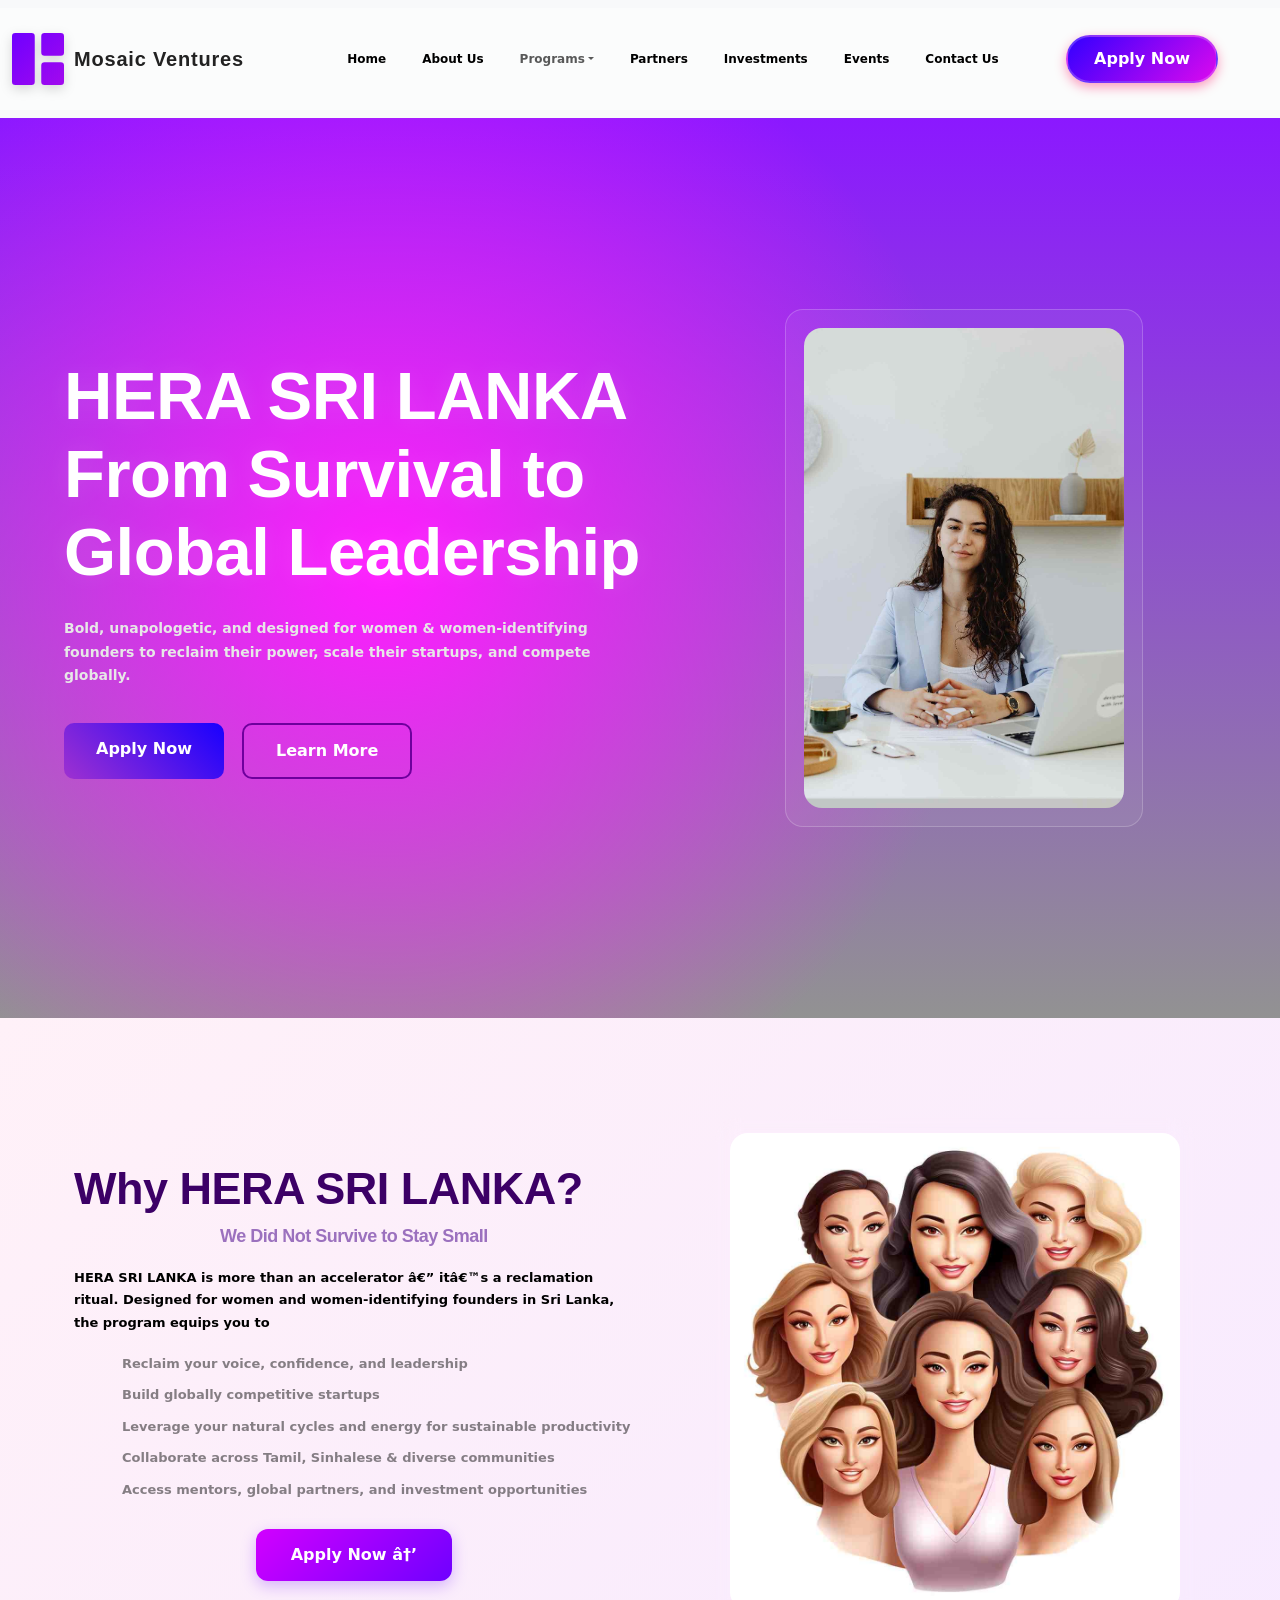
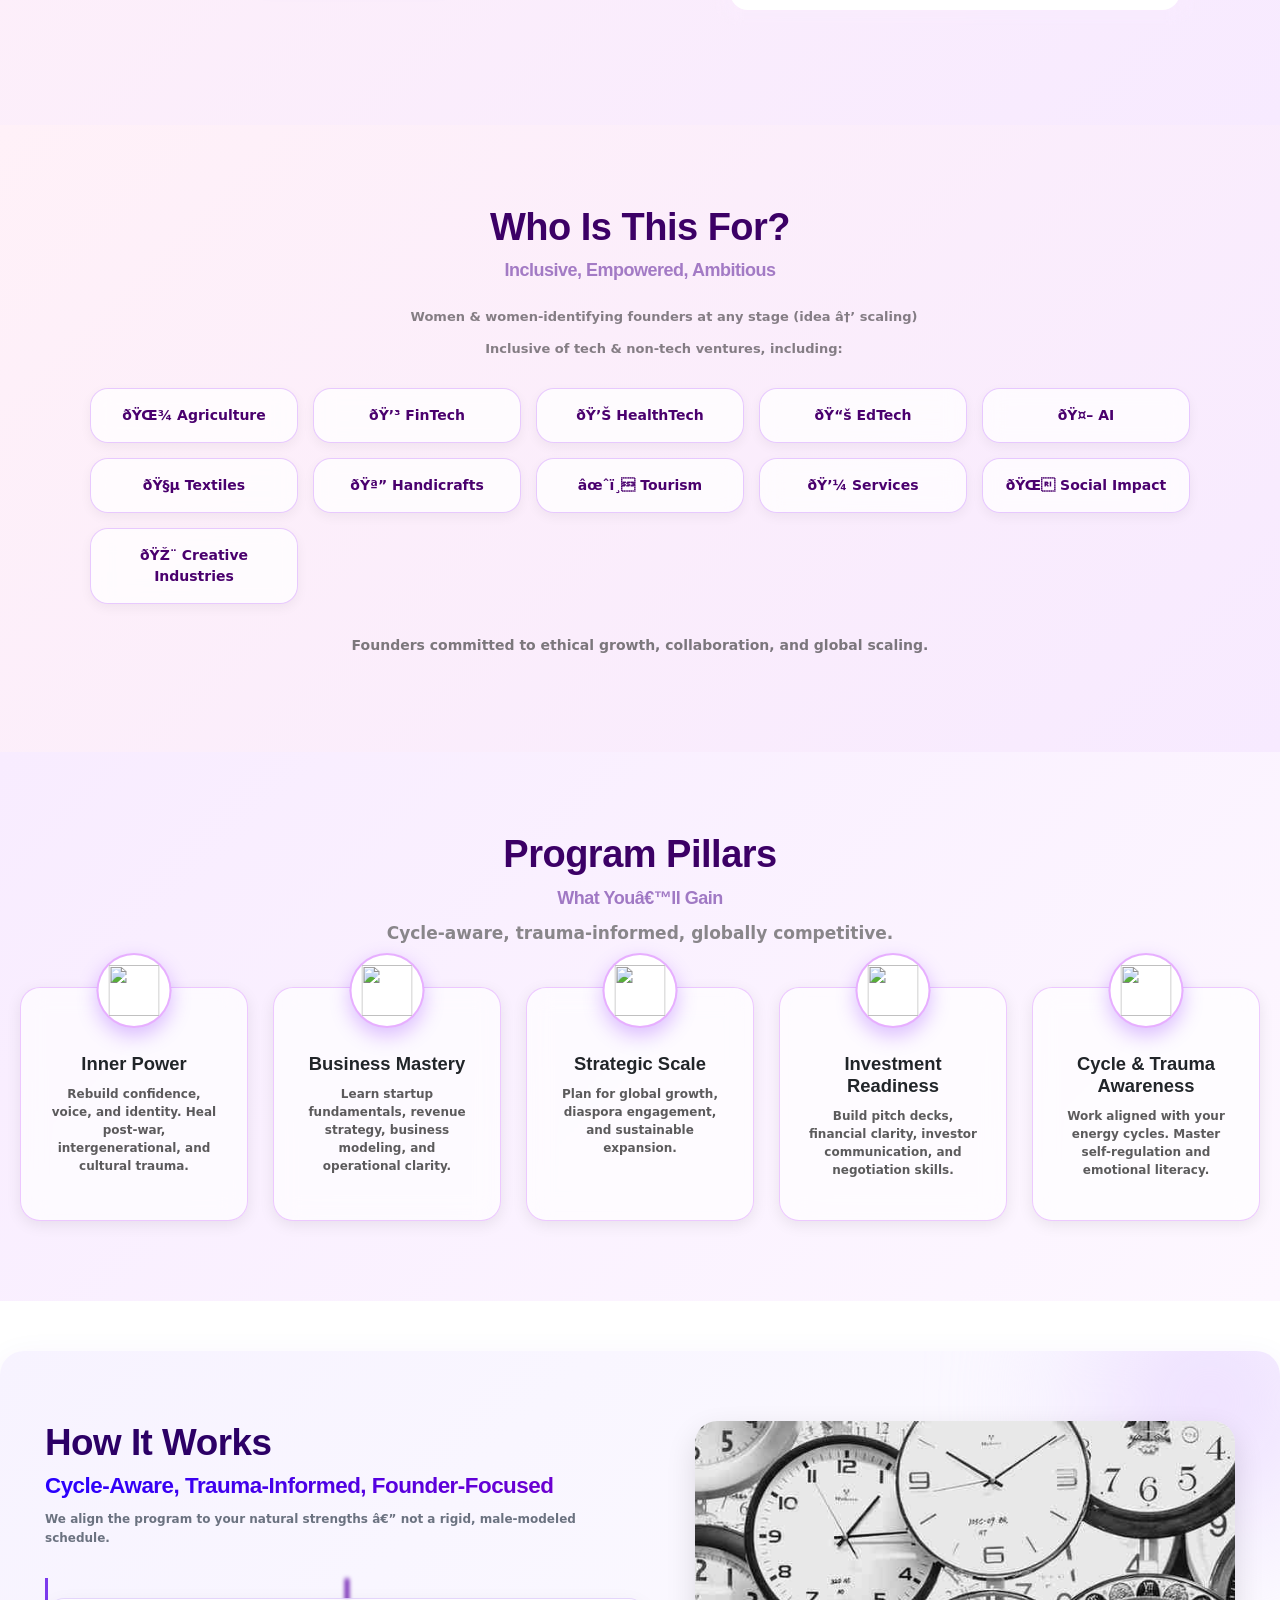
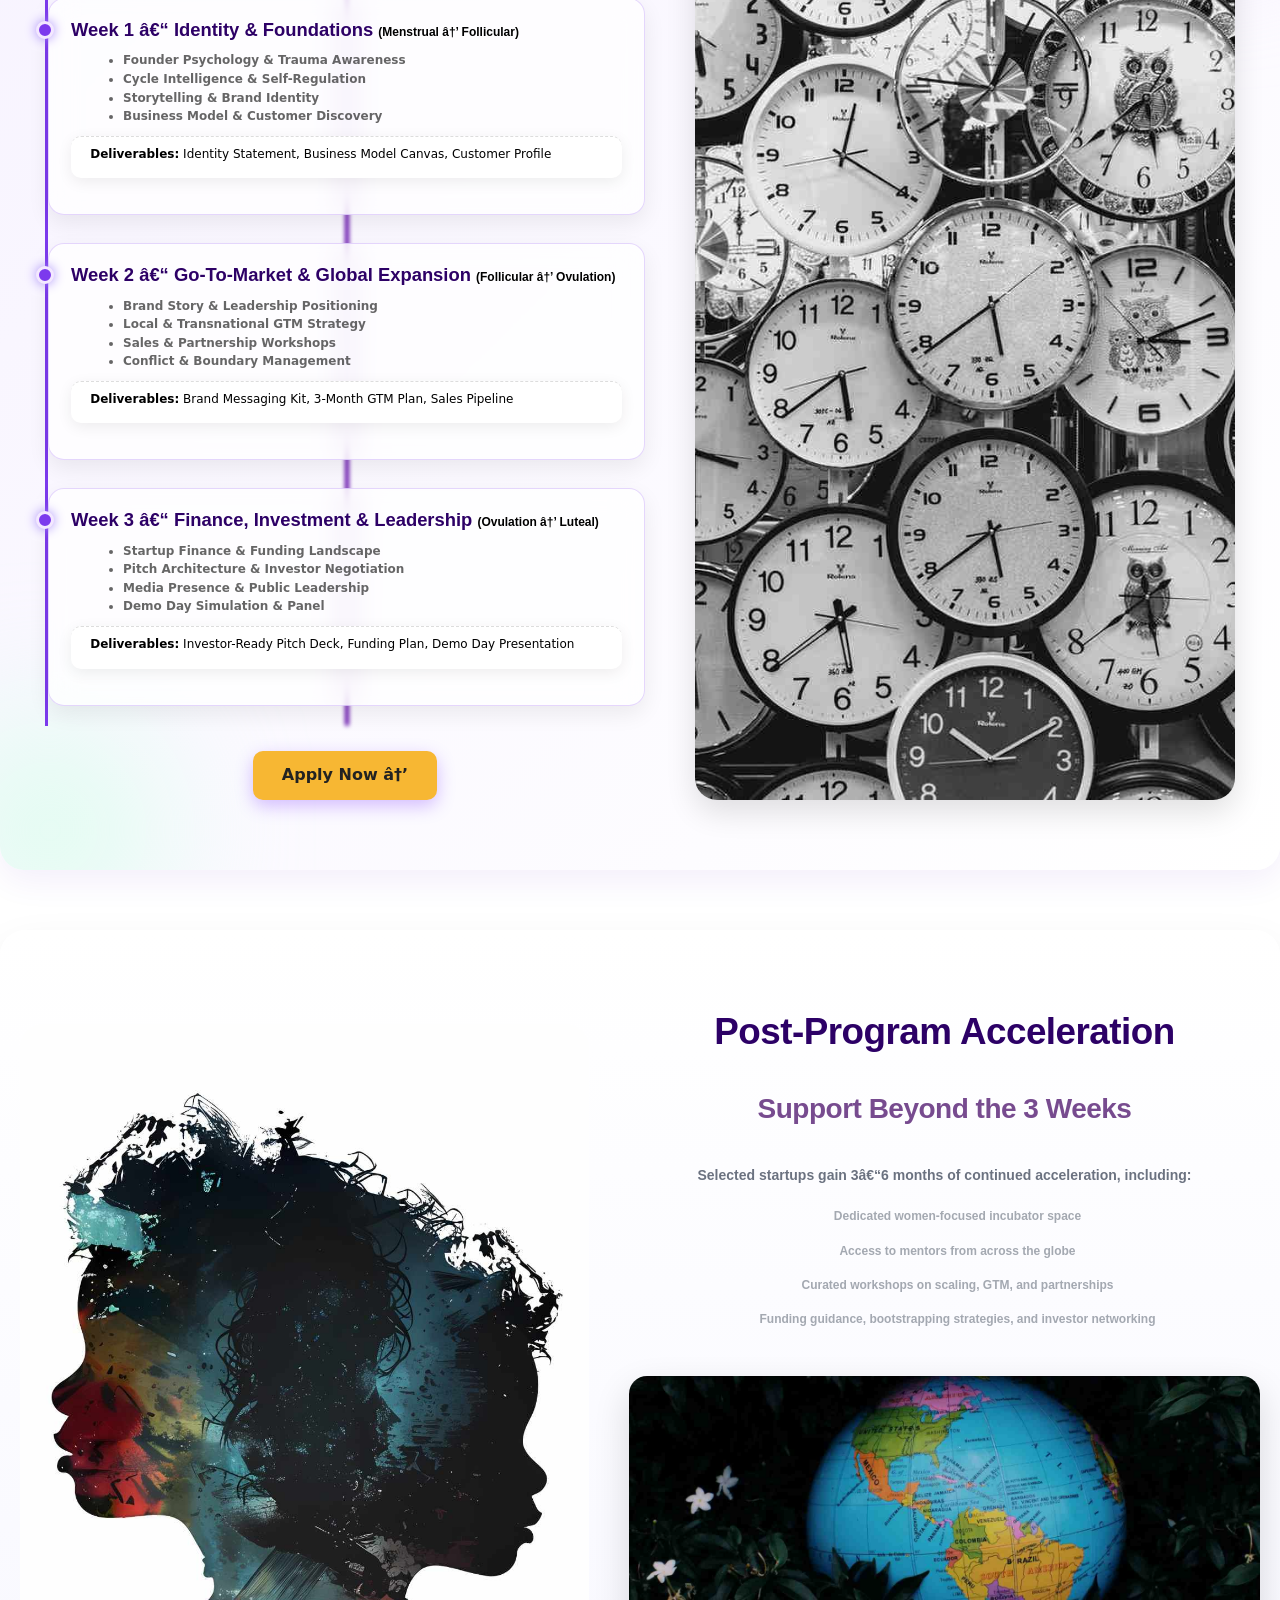
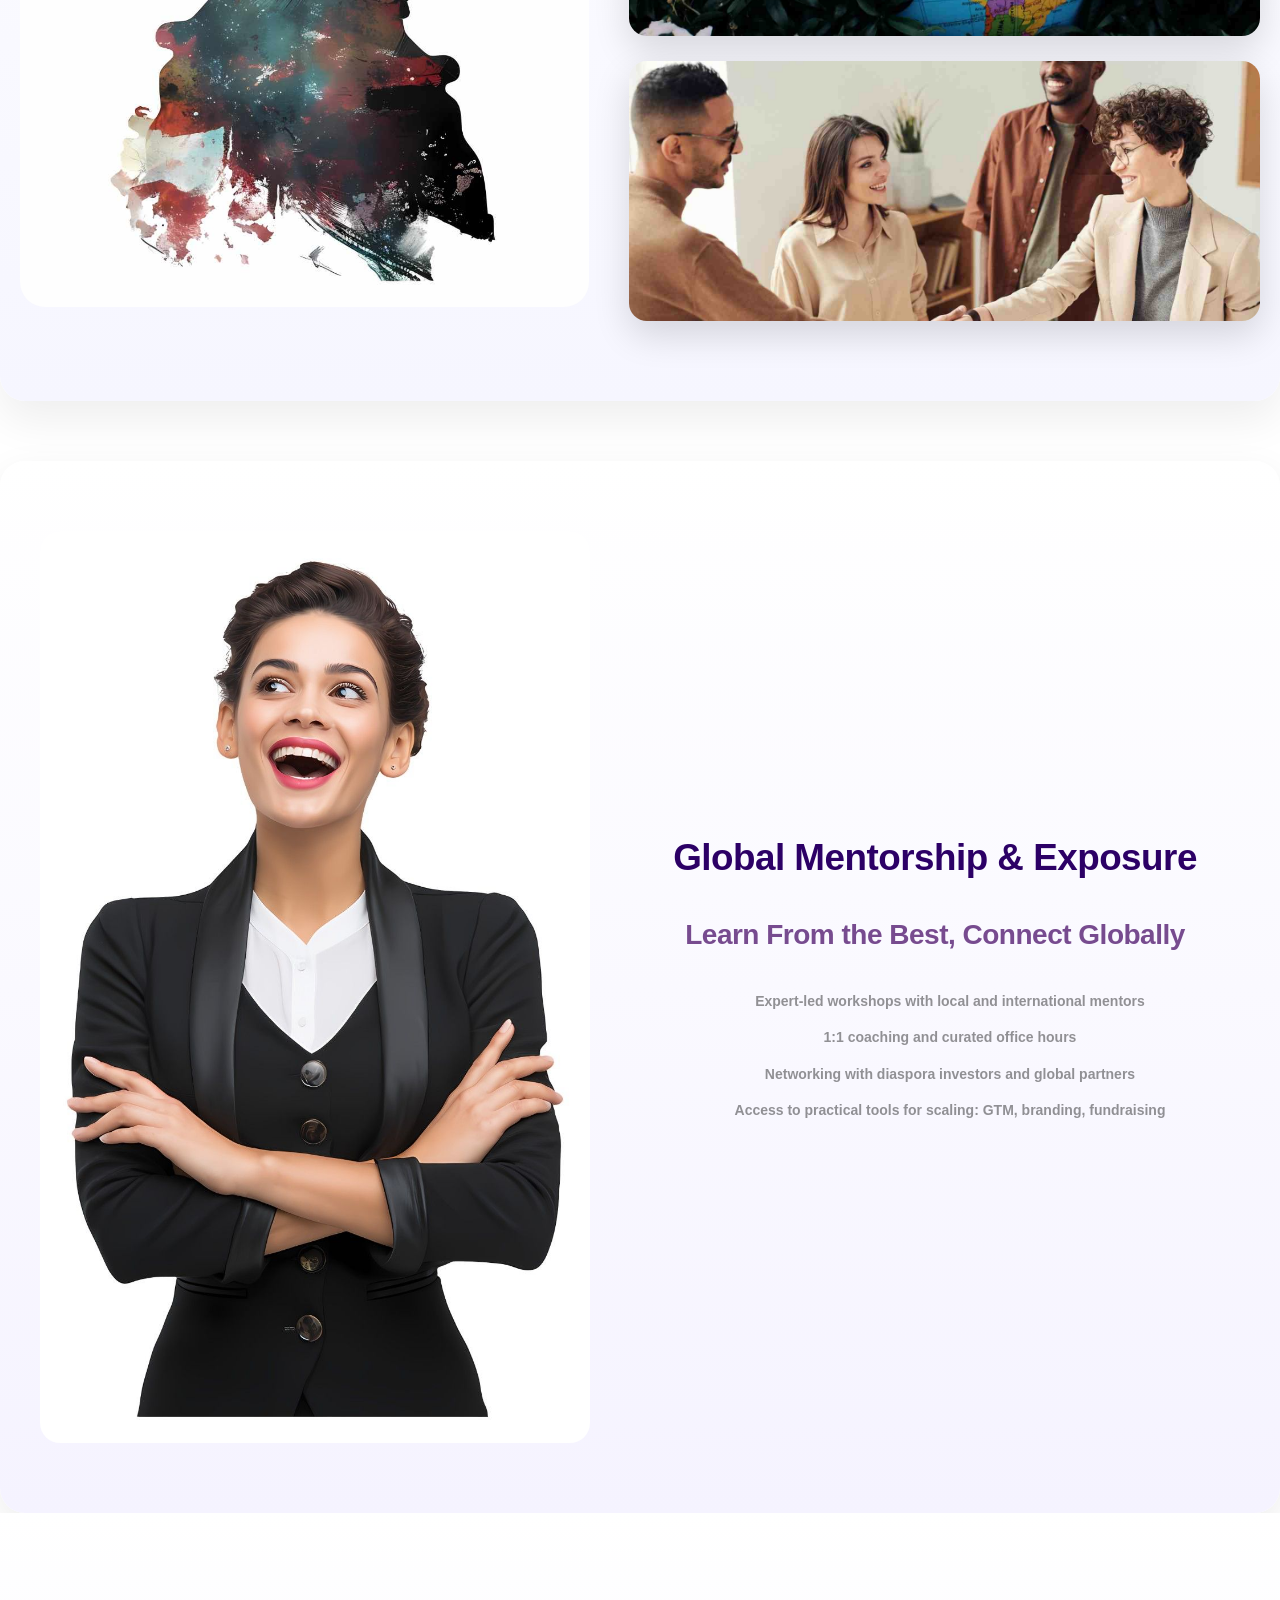
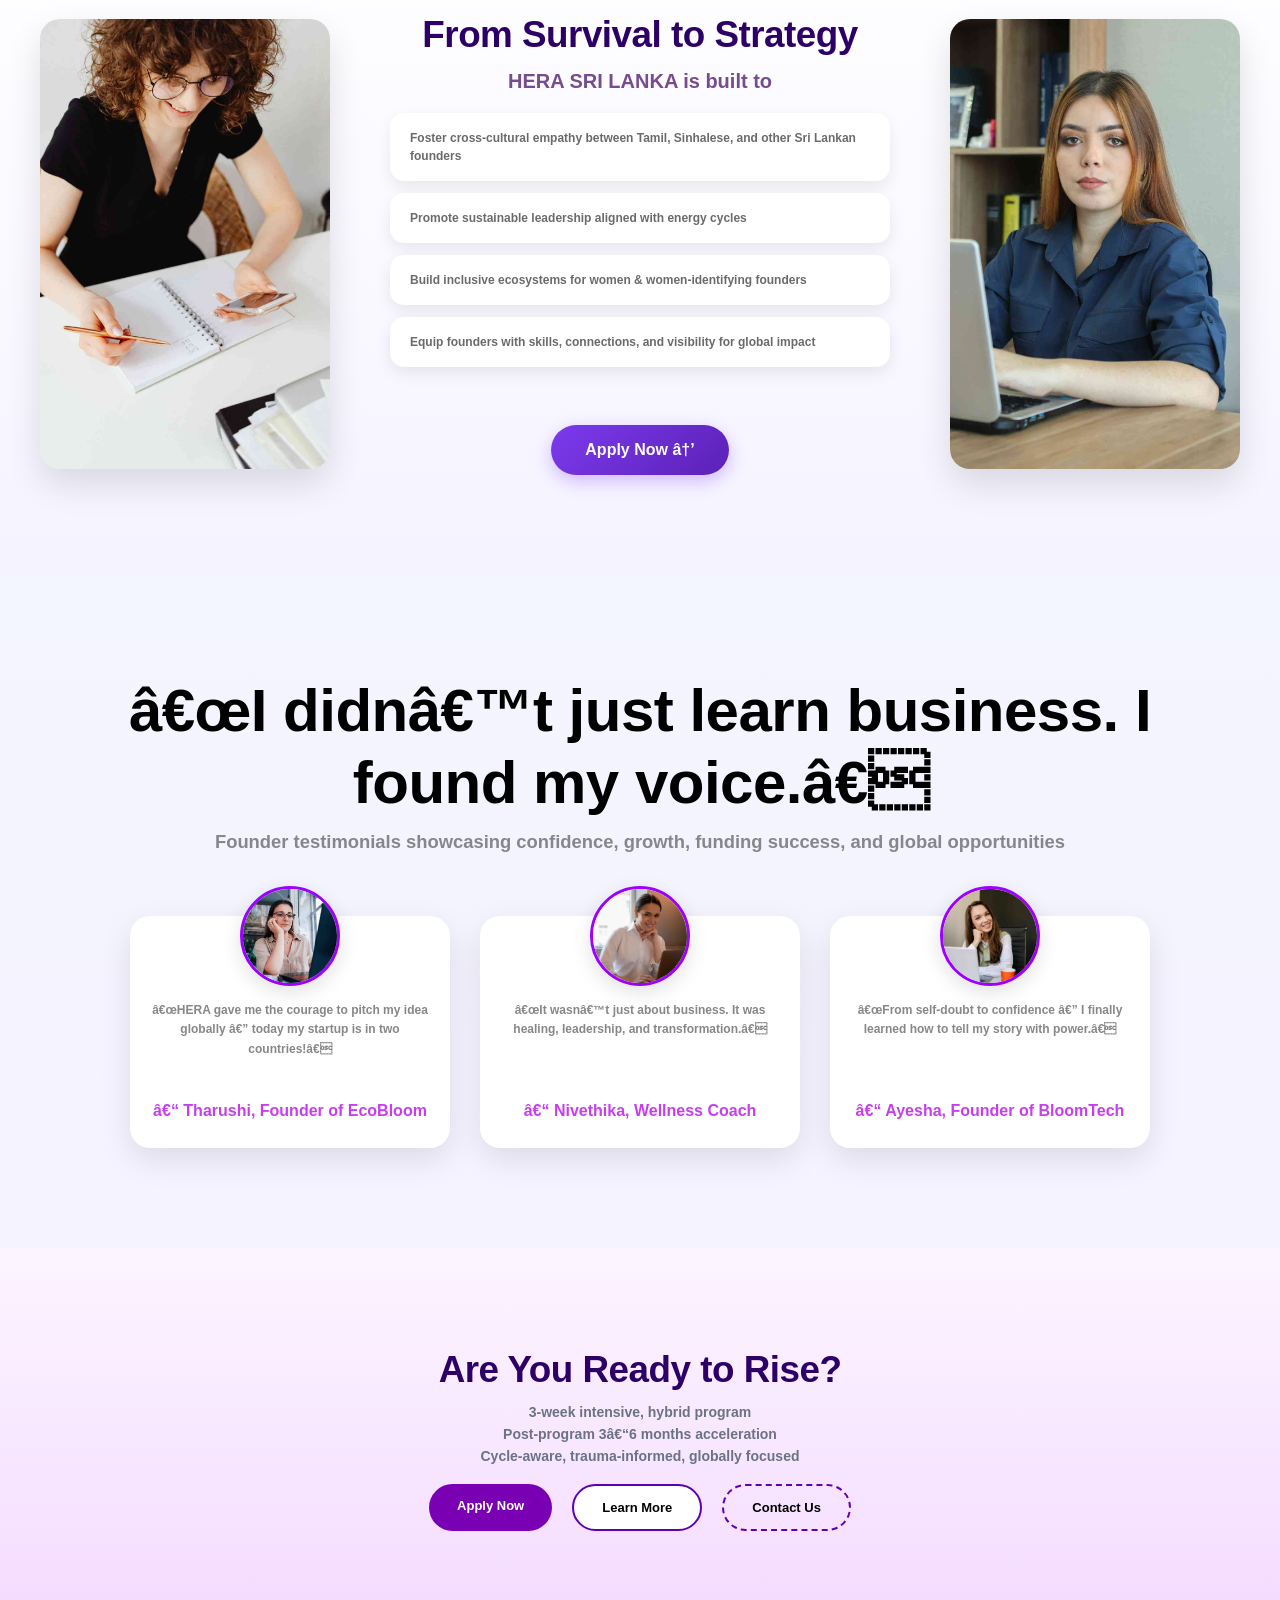
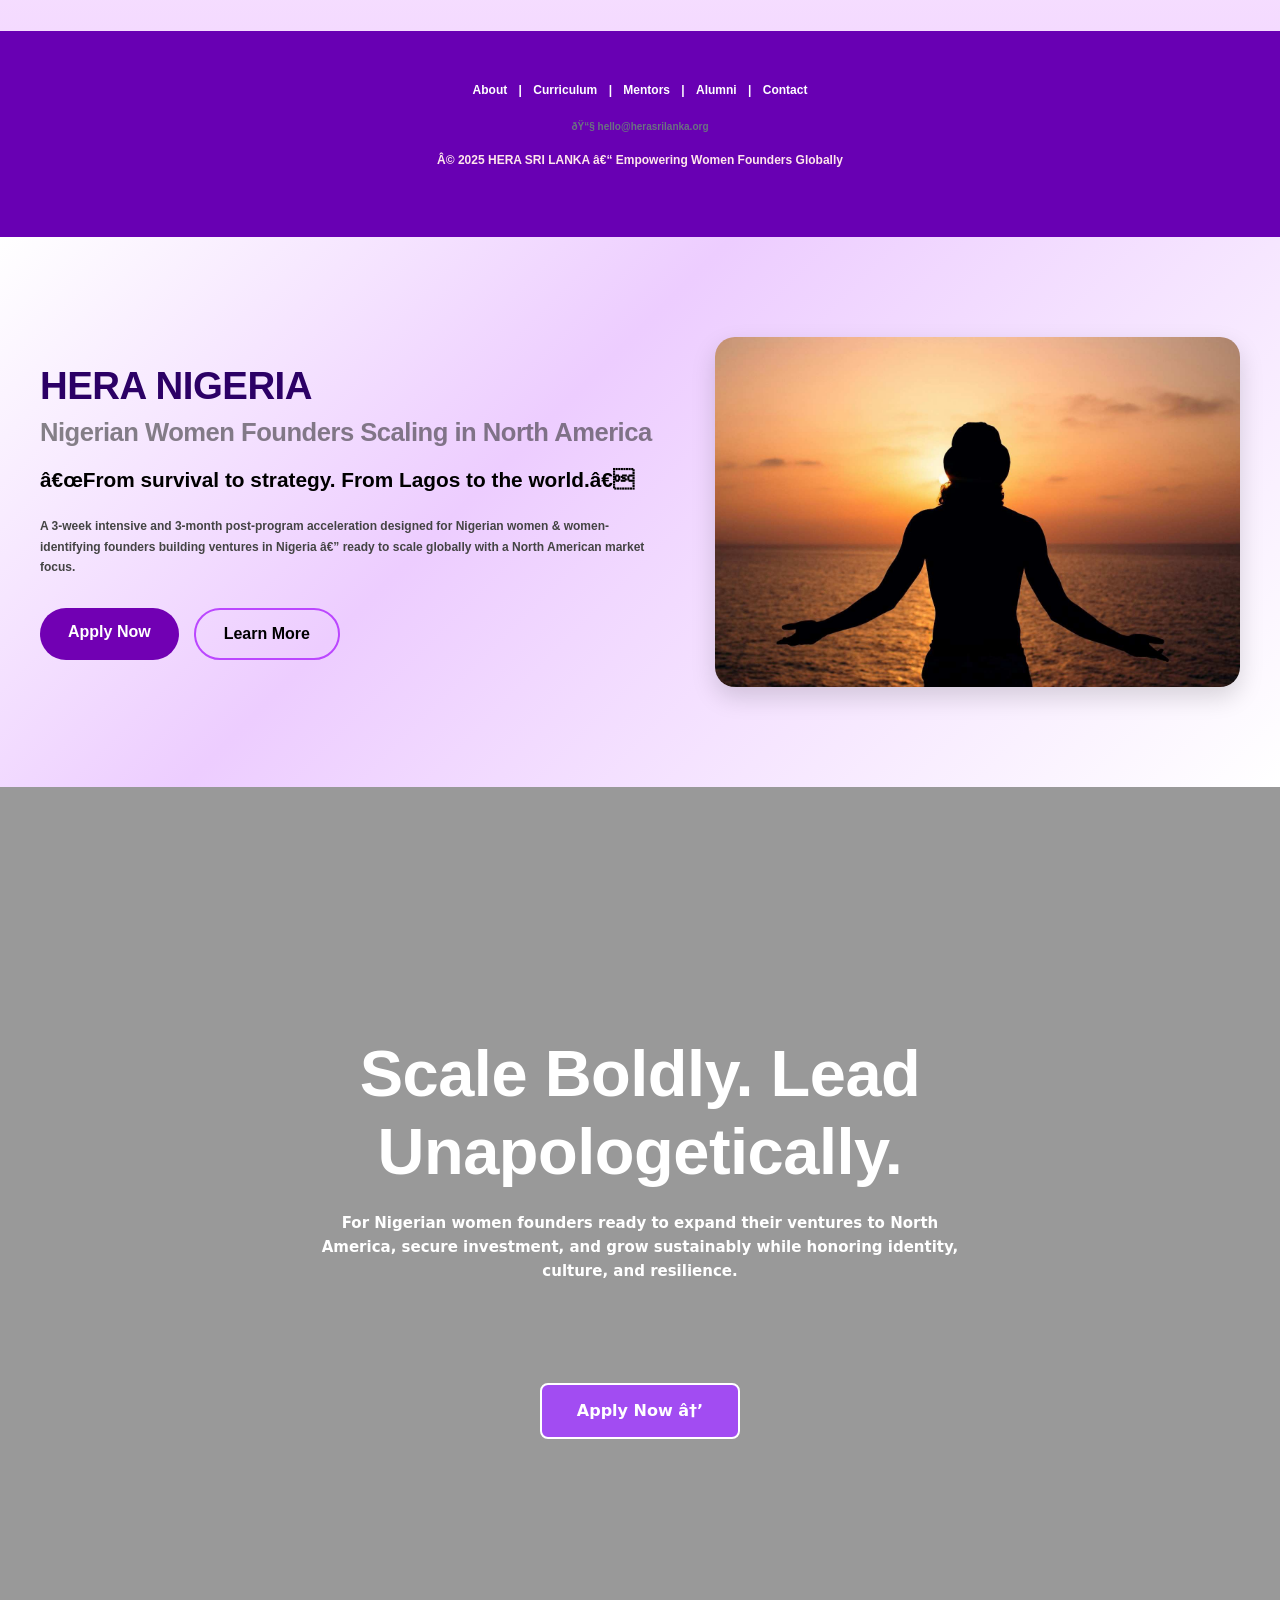
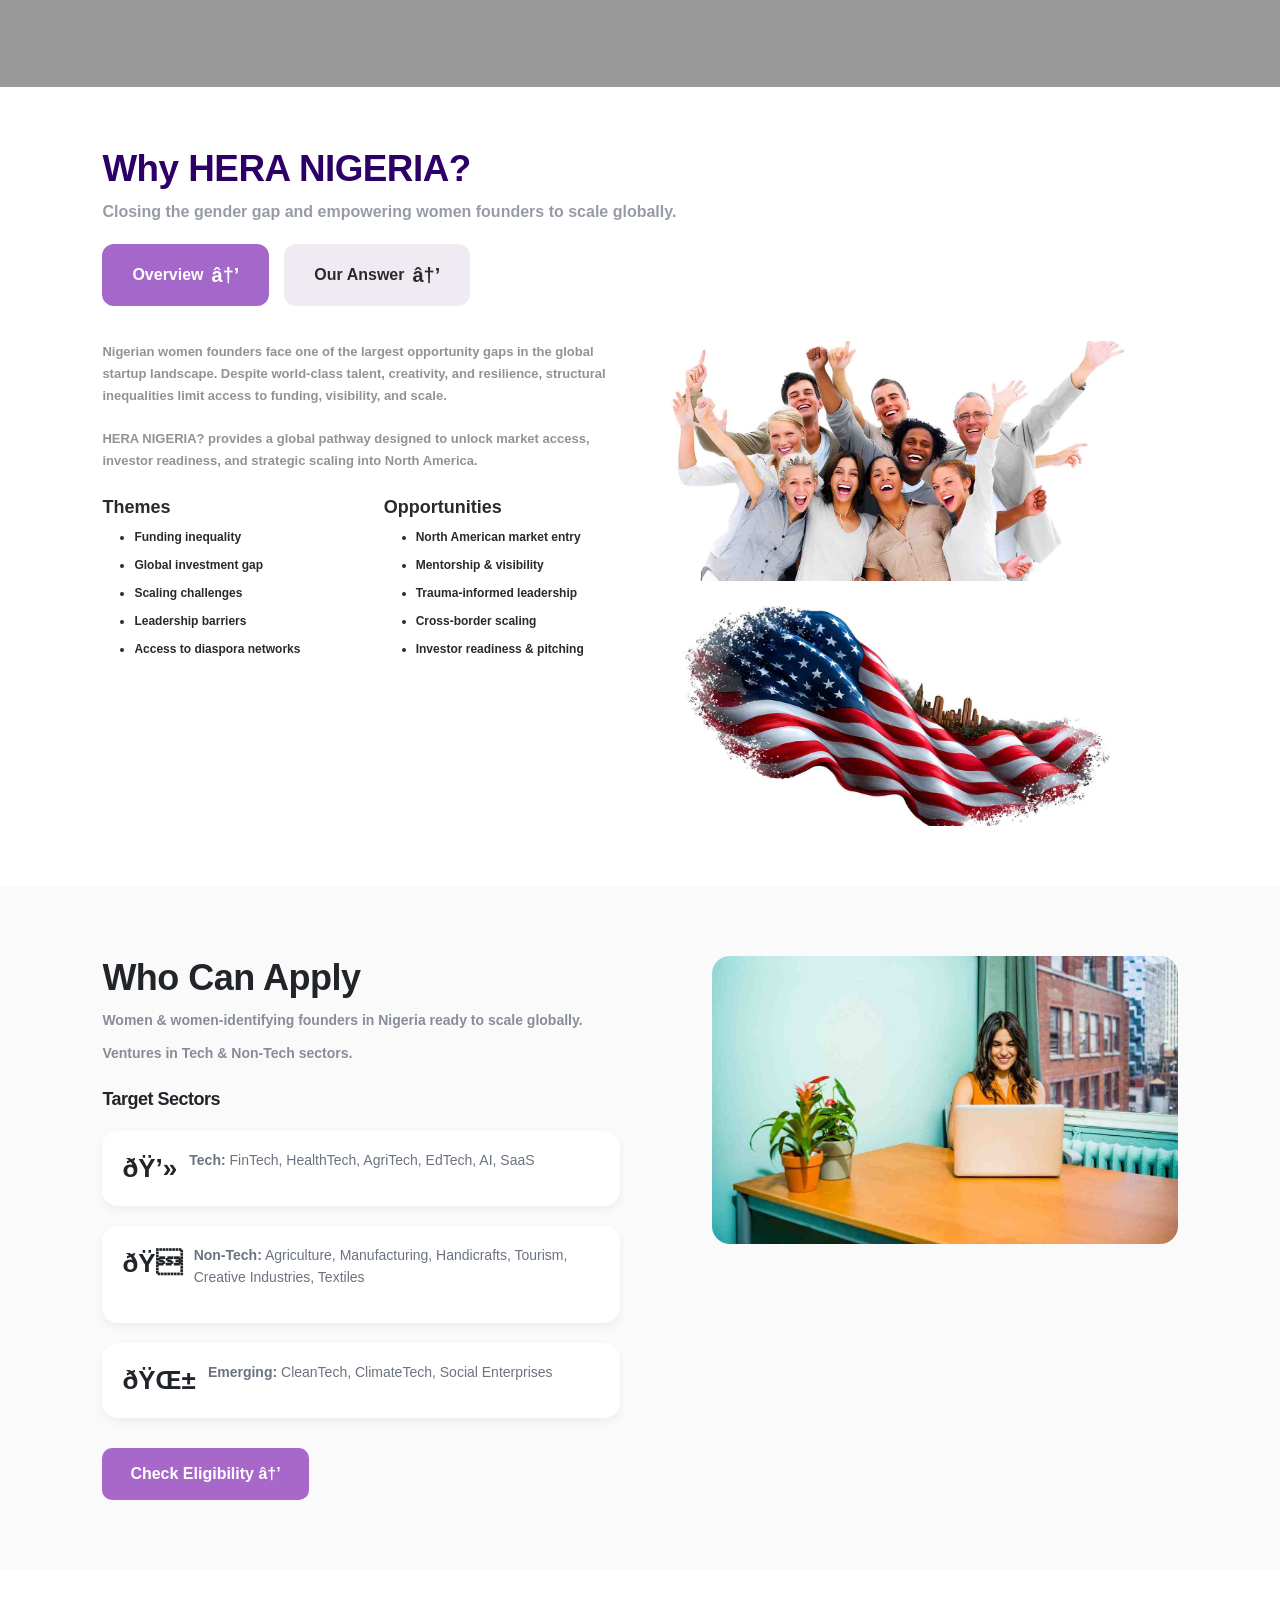
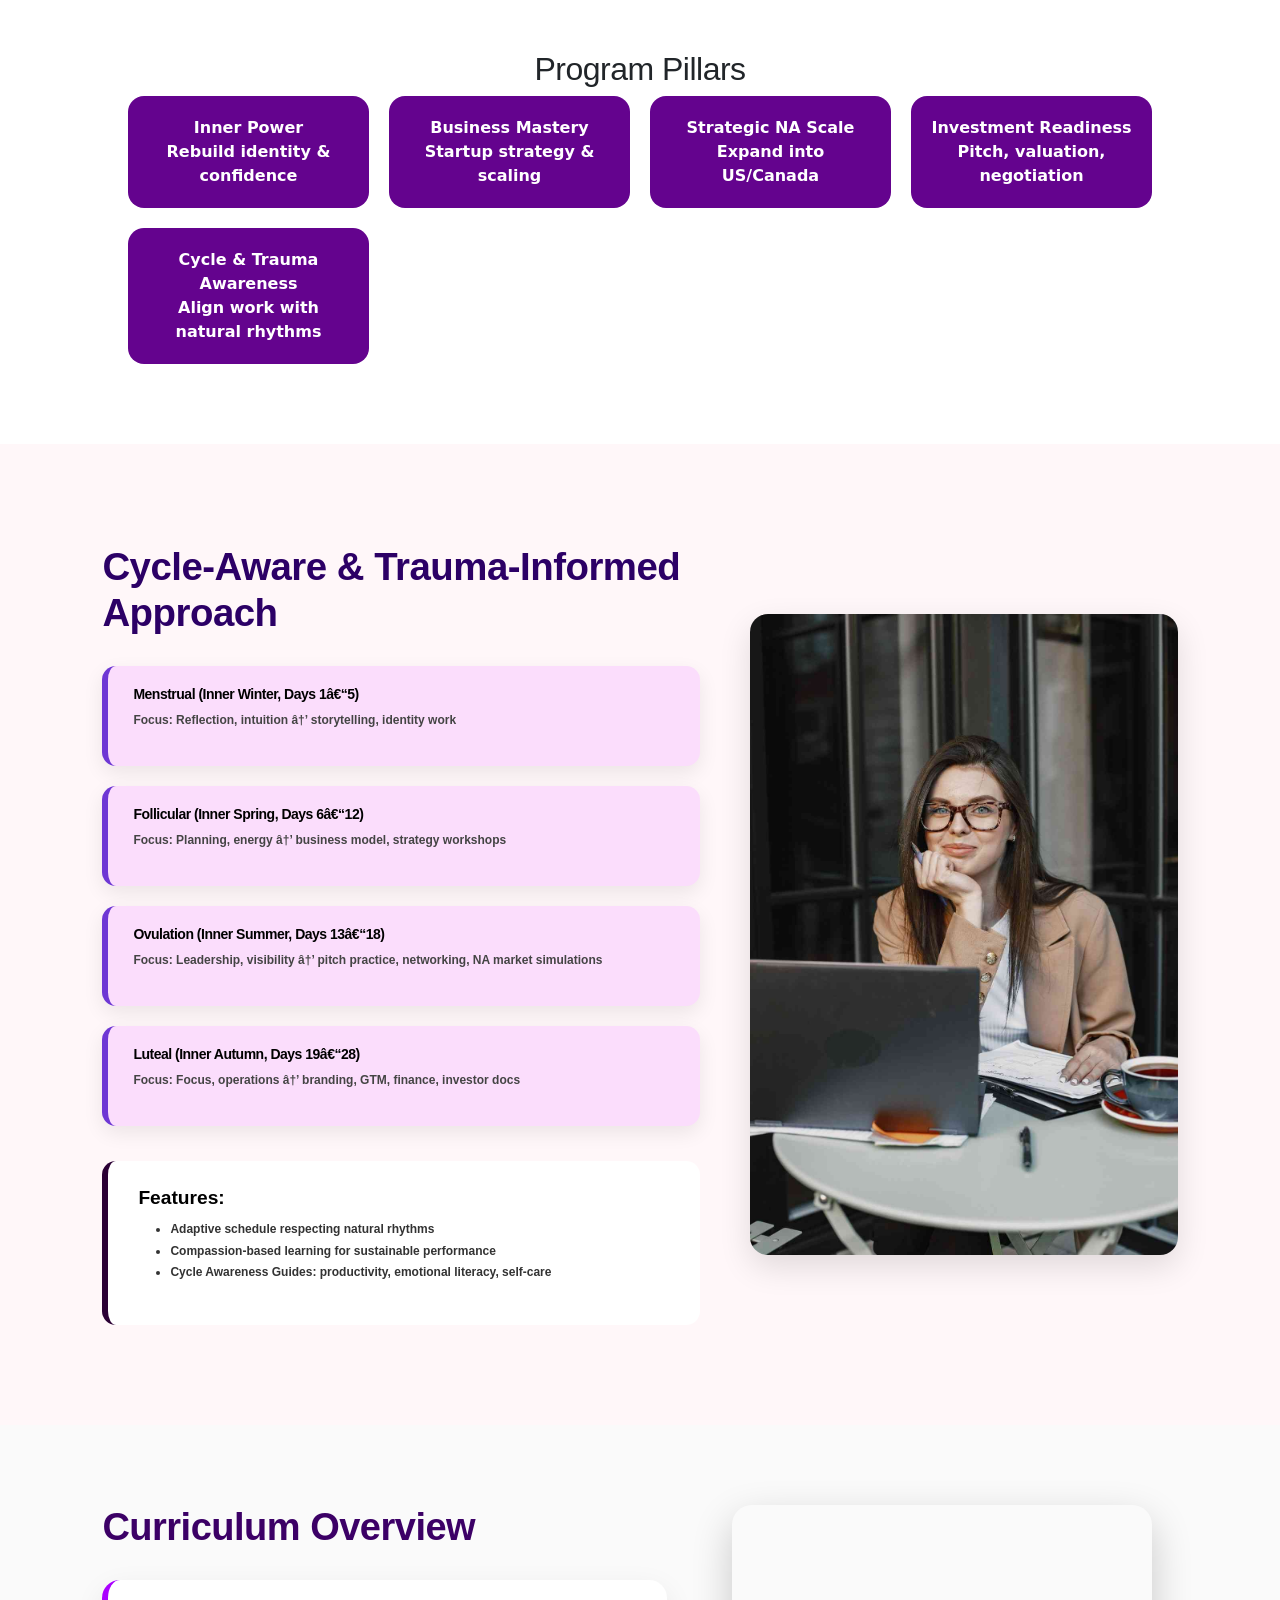
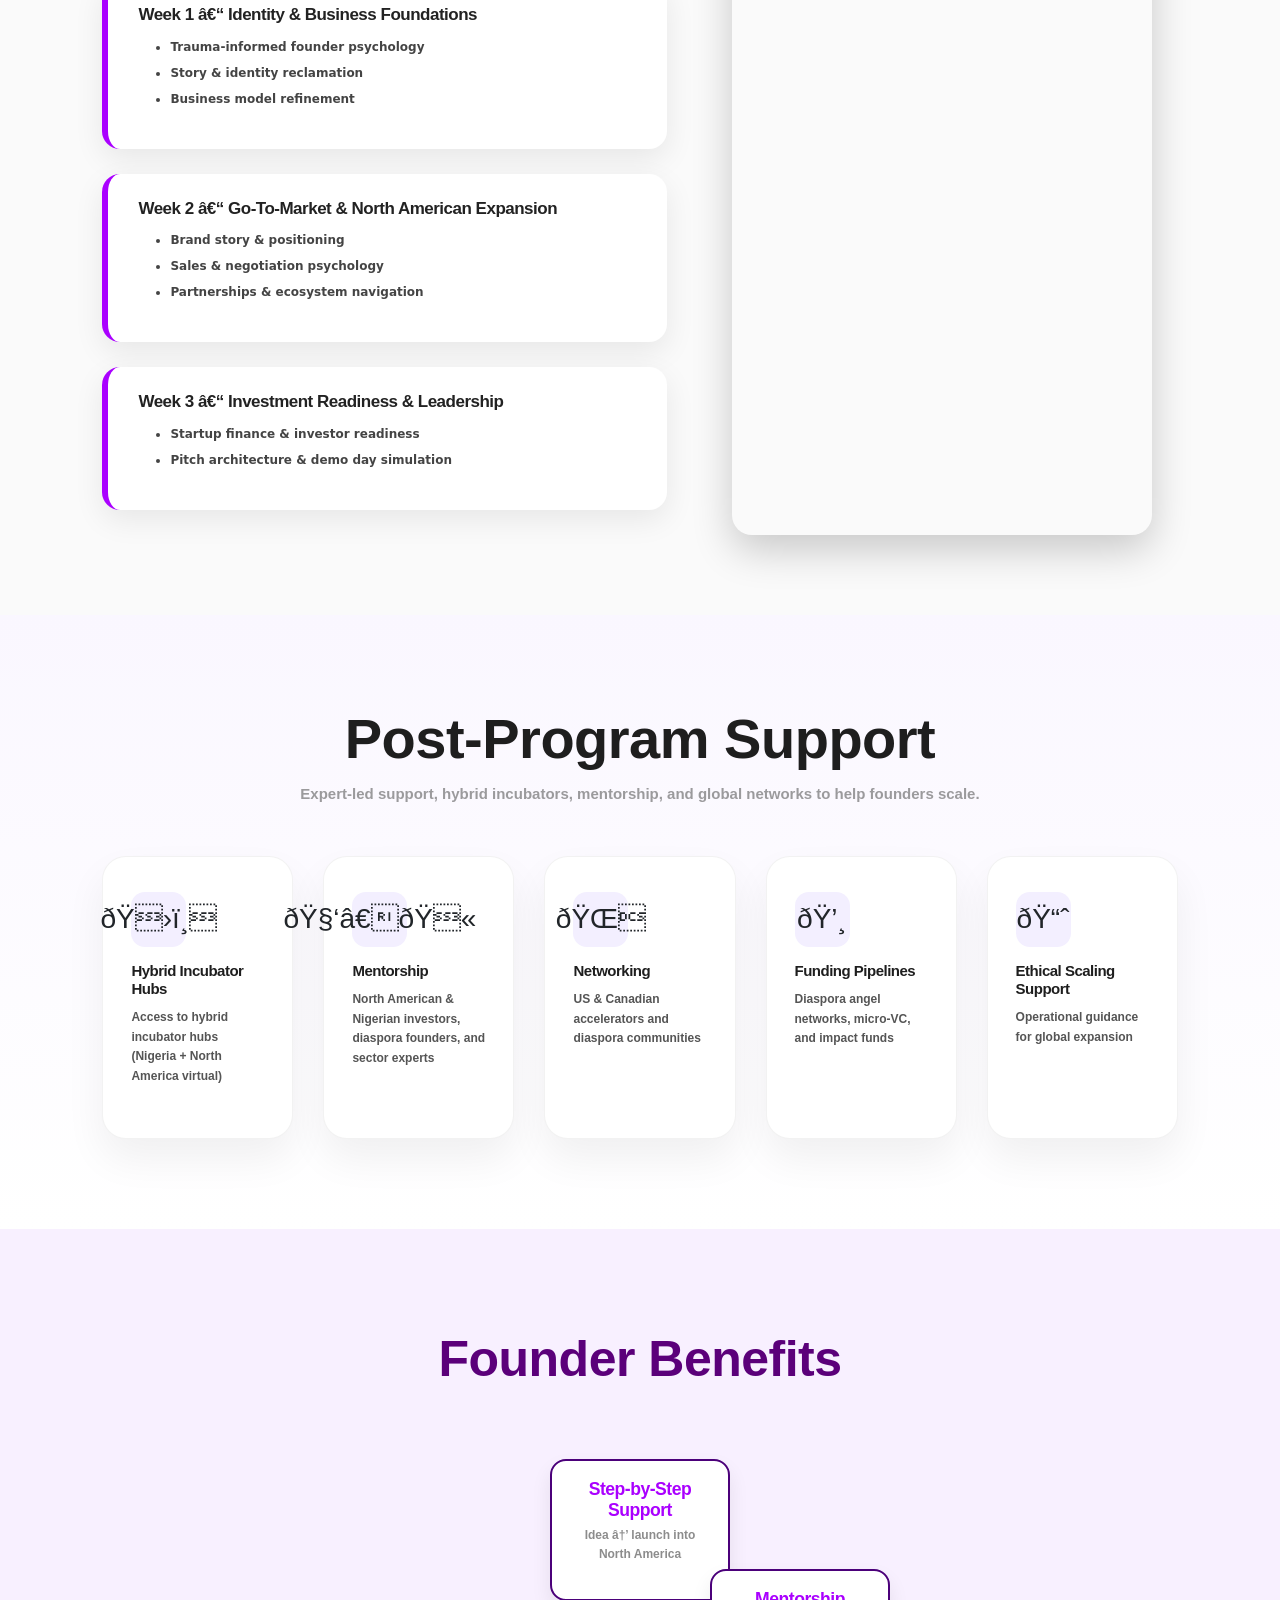
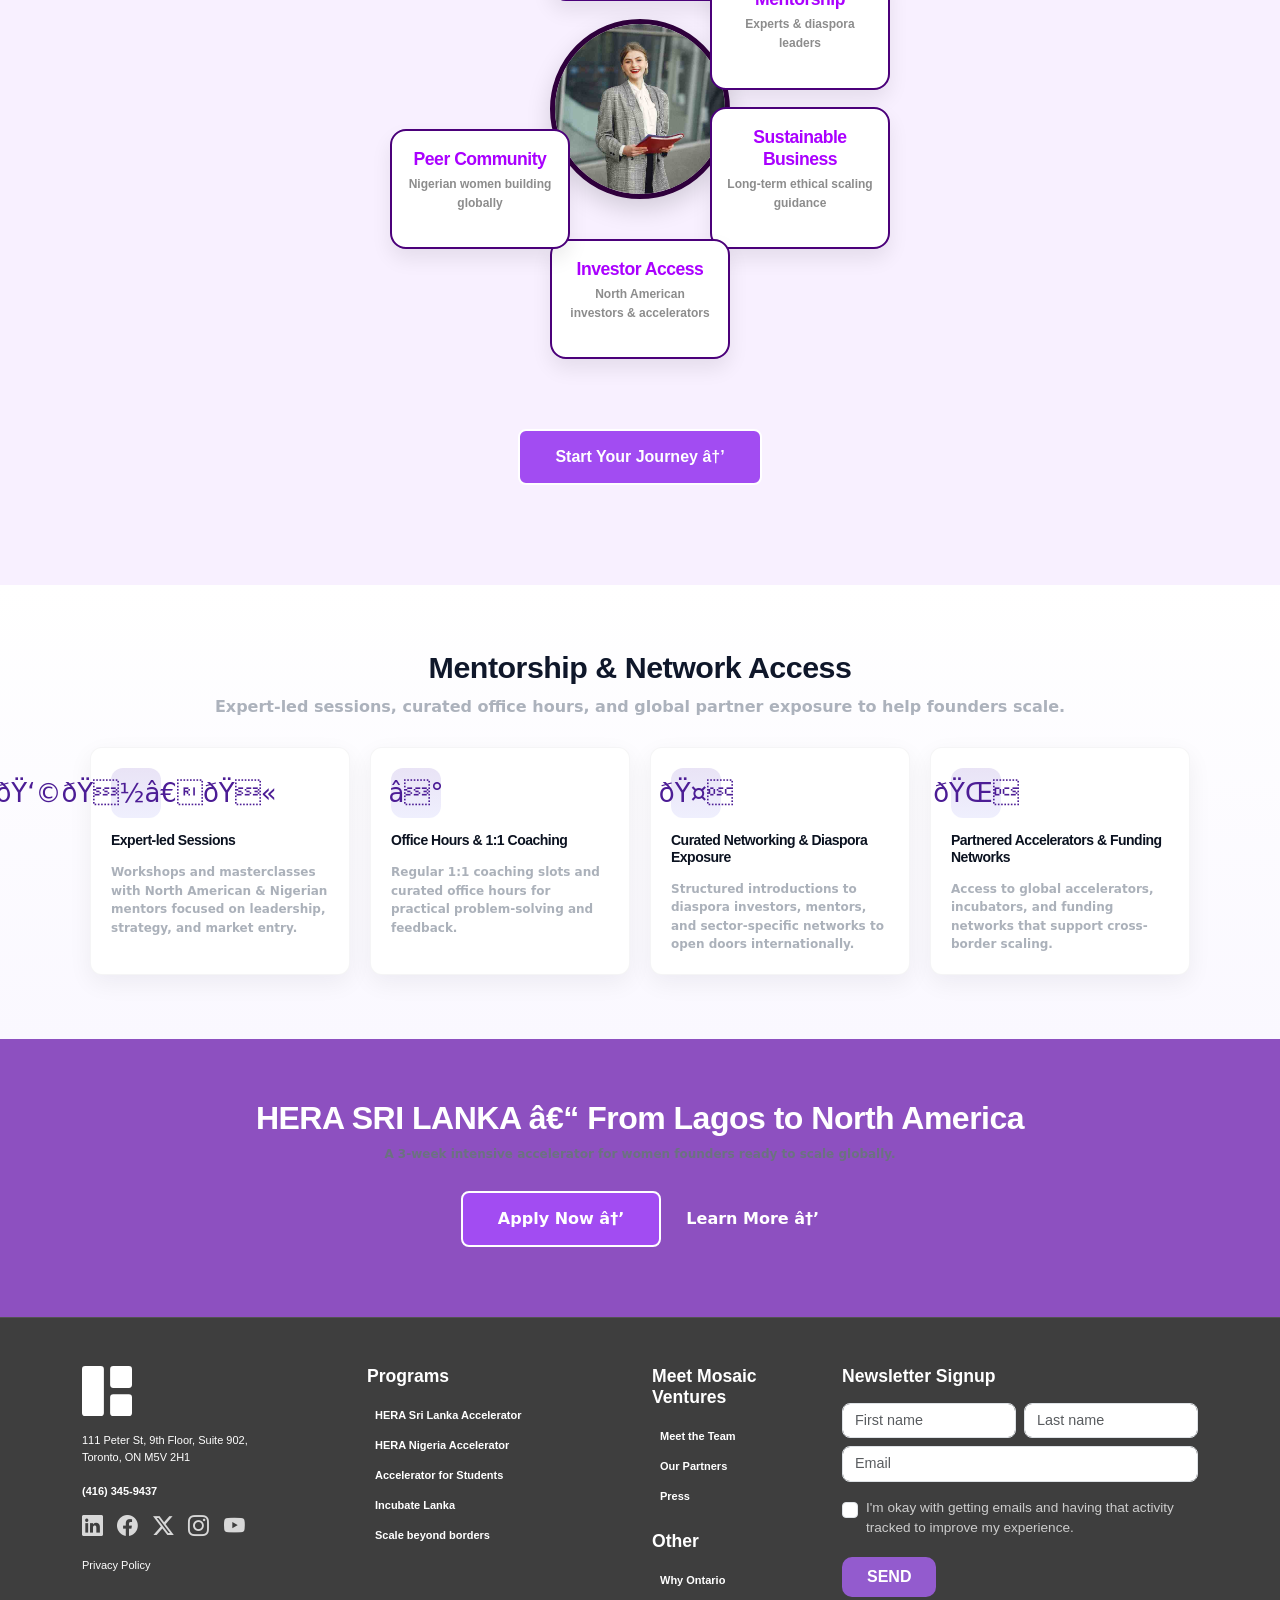
==== commit 60b4b7b8: "inverstements,contactus,events pages added" ====
--- a/2.html
+++ b/2.html
@@ -59,11 +59,11 @@
 
         <li class="nav-item"><a class="nav-link active" href="partners.html">Partners</a></li>
 
-        <li class="nav-item"><a class="nav-link active" href="#">Investments</a></li>
-
-        <li class="nav-item"><a class="nav-link active" href="#">Events</a></li>
-
-        <li class="nav-item"><a class="nav-link active" href="#">Contact Us</a></li>
+        <li class="nav-item"><a class="nav-link active" href="inverstements.html">Investments</a></li>
+
+        <li class="nav-item"><a class="nav-link active" href="events.html">Events</a></li>
+
+        <li class="nav-item"><a class="nav-link active" href="contactus.html">Contact Us</a></li>
 
       </ul>
     </div>
--- a/style.css
+++ b/style.css
@@ -6402,7 +6402,8 @@
     color: var(--partners-text-gray);
     max-width: 700px;
     margin: 0 auto;
-    font-size: 1.125rem;
+    font-size: 12px;
+    font-weight: bold;
 }
 
 /* Button Styles */
@@ -6476,7 +6477,7 @@
 .partners-hero {
     padding: 100px 0 80px;
     background: linear-gradient(rgba(255, 255, 255, 0.95), rgba(255, 255, 255, 0.98)), 
-                url('https://images.unsplash.com/photo-1559136555-9303baea8ebd?ixlib=rb-4.0.3&auto=format&fit=crop&w=1920&q=80');
+                url('images/1.jpeg');
     background-size: cover;
     background-position: center;
     position: relative;
@@ -6508,10 +6509,11 @@
 }
 
 .partners-hero-subtitle {
-    font-size: 1.25rem;
+    font-size: 12px;
     color: var(--partners-text-gray);
     max-width: 700px;
     margin: 0 auto 40px;
+    font-weight: bold;
 }
 
 .partners-hero-btns {
@@ -7383,3 +7385,2385 @@
         bottom: 30px;
     }
 }
+
+
+
+
+
+
+
+
+
+
+
+
+
+
+
+
+
+
+
+
+
+
+
+
+
+
+
+
+
+
+
+
+/*events*/
+
+
+/* --- PROFESSIONAL EVENTS THEME --- */
+:root {
+    /* ============================= */
+    /* PRIMARY – PURPLE THEME */
+    /* ============================= */
+    --primary: #7c3aed;            /* Main Purple */
+    --primary-dark: #5b21b6;       /* Dark Purple */
+    --primary-light: #8b5cf6;      /* Light Purple */
+    --primary-bg: #f5f3ff;         /* Very Light Purple BG */
+
+    /* ============================= */
+    /* SECONDARY */
+    /* ============================= */
+    --secondary: #6d28d9;
+    --secondary-dark: #4c1d95;
+    --secondary-light: #a78bfa;
+
+    /* ============================= */
+    /* NEUTRAL / WHITE BASE */
+    /* ============================= */
+    --white: #ffffff;
+    --bg-light: #fafafa;
+    --bg-lighter: #f4f4f5;
+    --border: #e5e7eb;
+    --border-light: #f1f1f4;
+
+    /* ============================= */
+    /* TEXT COLORS */
+    /* ============================= */
+    --text-dark: #18181b;          /* Almost Black */
+    --text-gray: #52525b;          /* Neutral Gray */
+    --text-light: #a1a1aa;
+    --text-muted: #71717a;
+
+    /* ============================= */
+    /* STATUS COLORS (Professional) */
+    /* ============================= */
+    --success: #16a34a;
+    --warning: #f59e0b;
+    --error: #dc2626;
+    --info: #7c3aed;
+
+    /* ============================= */
+    /* CATEGORY COLORS (Purple Based) */
+    /* ============================= */
+    --category-pitch: #7c3aed;
+    --category-networking: #22c55e;
+    --category-workshop: #f59e0b;
+    --category-matchmaking: #9333ea;
+    --category-investor: #ef4444;
+    --category-global: #06b6d4;
+
+    /* ============================= */
+    /* SHADOWS (SOFTER & CLEAN) */
+    /* ============================= */
+    --shadow-sm: 0 2px 4px rgb(0 0 0 / 0.04);
+    --shadow-md: 0 6px 12px rgb(0 0 0 / 0.08);
+    --shadow-lg: 0 12px 24px rgb(0 0 0 / 0.12);
+    --shadow-xl: 0 25px 50px rgb(0 0 0 / 0.15);
+
+    /* ============================= */
+    /* TYPOGRAPHY */
+    /* ============================= */
+    --font-main: 'Inter', system-ui, sans-serif;
+    --font-heading: 'Montserrat', system-ui, sans-serif;
+
+    /* ============================= */
+    /* BORDER RADIUS */
+    /* ============================= */
+    --radius-sm: 6px;
+    --radius-md: 12px;
+    --radius-lg: 18px;
+    --radius-xl: 28px;
+    --radius-full: 9999px;
+
+    /* ============================= */
+    /* TRANSITIONS */
+    /* ============================= */
+    --transition: all 0.3s ease;
+    --transition-slow: all 0.5s ease;
+}
+
+/* Reset & Base Styles */
+* {
+    margin: 0;
+    padding: 0;
+    box-sizing: border-box;
+}
+
+html {
+    scroll-behavior: smooth;
+    scroll-padding-top: 80px;
+}
+
+body {
+    font-family: var(--font-main);
+    background-color: var(--white);
+    color: var(--text-dark);
+    line-height: 1.6;
+    overflow-x: hidden;
+}
+
+/* Container */
+.events-container {
+    max-width: 1280px;
+    margin: 0 auto;
+    padding: 0 24px;
+}
+
+/* Typography */
+h1, h2, h3, h4 {
+    font-family: var(--font-heading);
+    font-weight: 700;
+    line-height: 1.2;
+    color: var(--text-dark);
+}
+
+h1 { font-size: 3.5rem; }
+h2 { font-size: 2.75rem; }
+h3 { font-size: 2rem; }
+h4 { font-size: 1.5rem; }
+
+@media (max-width: 768px) {
+    h1 { font-size: 2.5rem; }
+    h2 { font-size: 2rem; }
+    h3 { font-size: 1.75rem; }
+    h4 { font-size: 1.25rem; }
+}
+
+/* Section Headers */
+.events-section-header {
+    text-align: center;
+    margin-bottom: 64px;
+}
+
+.events-section-subtitle {
+    display: inline-block;
+    color: var(--primary);
+    font-size: 0.875rem;
+    font-weight: 600;
+    text-transform: uppercase;
+    letter-spacing: 1px;
+    margin-bottom: 12px;
+    padding: 8px 20px;
+    background-color: var(--primary-bg);
+    border-radius: var(--radius-full);
+}
+
+.events-section-title {
+    margin-bottom: 16px;
+}
+
+.events-section-description {
+    color: var(--text-gray);
+    max-width: 700px;
+    margin: 0 auto;
+    font-size: 1.125rem;
+    line-height: 1.7;
+}
+
+/* Buttons */
+.events-btn-primary {
+    display: inline-flex;
+    align-items: center;
+    gap: 12px;
+    padding: 16px 32px;
+    background-color: var(--primary);
+    color: var(--white);
+    font-weight: 600;
+    text-decoration: none;
+    border-radius: var(--radius-md);
+    transition: var(--transition);
+    border: none;
+    cursor: pointer;
+    font-size: 0.95rem;
+    box-shadow: var(--shadow-md);
+}
+
+.events-btn-primary:hover {
+    background-color: var(--primary-dark);
+    transform: translateY(-2px);
+    box-shadow: var(--shadow-lg);
+}
+
+.events-btn-secondary {
+    display: inline-flex;
+    align-items: center;
+    gap: 12px;
+    padding: 16px 32px;
+    background-color: transparent;
+    color: var(--primary);
+    font-weight: 600;
+    text-decoration: none;
+    border-radius: var(--radius-md);
+    transition: var(--transition);
+    border: 2px solid var(--primary);
+    cursor: pointer;
+    font-size: 0.95rem;
+}
+
+.events-btn-secondary:hover {
+    background-color: var(--primary-bg);
+    transform: translateY(-2px);
+}
+
+.events-btn-outline {
+    display: inline-flex;
+    align-items: center;
+    gap: 8px;
+    padding: 12px 24px;
+    background-color: transparent;
+    color: var(--primary);
+    font-weight: 600;
+    text-decoration: none;
+    border-radius: var(--radius-md);
+    transition: var(--transition);
+    border: 2px solid var(--border);
+}
+
+.events-btn-outline:hover {
+    border-color: var(--primary);
+    background-color: var(--primary-bg);
+}
+
+/* Hero Section */
+.events-hero {
+    padding: 160px 0 100px;
+    background: linear-gradient(135deg, 
+        var(--primary-bg) 0%, 
+        var(--white) 100%);
+    position: relative;
+    overflow: hidden;
+}
+
+.events-hero-content {
+    max-width: 800px;
+    margin: 0 auto;
+    text-align: center;
+    position: relative;
+    z-index: 2;
+}
+
+.events-hero-badge {
+    display: inline-block;
+    padding: 10px 24px;
+    background-color: var(--primary);
+    color: var(--white);
+    font-size: 0.875rem;
+    font-weight: 600;
+    letter-spacing: 1px;
+    border-radius: var(--radius-full);
+    margin-bottom: 32px;
+    box-shadow: var(--shadow-md);
+}
+
+.events-hero-title {
+    margin-bottom: 24px;
+    color: var(--text-dark);
+}
+
+.events-hero-subtitle {
+    font-size: 1.25rem;
+    color: var(--text-gray);
+    max-width: 700px;
+    margin: 0 auto 48px;
+    line-height: 1.7;
+}
+
+.events-hero-btns {
+    display: flex;
+    gap: 20px;
+    justify-content: center;
+    flex-wrap: wrap;
+    margin-bottom: 80px;
+}
+
+.events-hero-stats {
+    display: flex;
+    justify-content: center;
+    gap: 60px;
+    flex-wrap: wrap;
+}
+
+.events-stat {
+    text-align: center;
+}
+
+.events-stat h4 {
+    font-size: 3rem;
+    color: var(--primary);
+    margin-bottom: 8px;
+    font-weight: 800;
+}
+
+.events-stat p {
+    color: var(--text-gray);
+    font-size: 0.9rem;
+    text-transform: uppercase;
+    letter-spacing: 1px;
+    font-weight: 500;
+}
+
+.events-hero-scroll {
+    position: absolute;
+    bottom: 40px;
+    left: 50%;
+    transform: translateX(-50%);
+}
+
+.events-hero-scroll a {
+    display: flex;
+    align-items: center;
+    justify-content: center;
+    width: 48px;
+    height: 48px;
+    background-color: var(--primary);
+    border-radius: 50%;
+    color: var(--white);
+    text-decoration: none;
+    transition: var(--transition);
+    box-shadow: var(--shadow-md);
+}
+
+.events-hero-scroll a:hover {
+    background-color: var(--primary-dark);
+    transform: translateY(-4px);
+}
+
+/* Upcoming Events */
+.events-upcoming {
+    padding: 100px 0;
+    background-color: var(--bg-light);
+}
+
+.events-grid {
+    display: grid;
+    grid-template-columns: repeat(auto-fit, minmax(350px, 1fr));
+    gap: 32px;
+    margin-bottom: 48px;
+}
+
+.events-card {
+    background-color: var(--white);
+    border-radius: var(--radius-lg);
+    overflow: hidden;
+    transition: var(--transition);
+    border: 1px solid var(--border);
+    box-shadow: var(--shadow-sm);
+}
+
+.events-card.featured {
+    border-color: var(--primary);
+    box-shadow: var(--shadow-lg);
+}
+
+.events-card:hover {
+    transform: translateY(-8px);
+    box-shadow: var(--shadow-xl);
+}
+
+.events-card-badge {
+    position: absolute;
+    top: 20px;
+    right: 20px;
+    background-color: var(--error);
+    color: var(--white);
+    padding: 6px 16px;
+    border-radius: var(--radius-full);
+    font-size: 0.75rem;
+    font-weight: 700;
+    z-index: 2;
+}
+
+.events-card-image {
+    position: relative;
+    height: 200px;
+    overflow: hidden;
+}
+
+.events-card-image img {
+    width: 100%;
+    height: 100%;
+    object-fit: cover;
+    transition: var(--transition-slow);
+}
+
+.events-card:hover .events-card-image img {
+    transform: scale(1.05);
+}
+
+.events-card-date {
+    position: absolute;
+    bottom: -24px;
+    left: 24px;
+    background-color: var(--white);
+    width: 72px;
+    height: 72px;
+    border-radius: var(--radius-md);
+    display: flex;
+    flex-direction: column;
+    align-items: center;
+    justify-content: center;
+    box-shadow: var(--shadow-md);
+    border: 2px solid var(--primary);
+}
+
+.date-day {
+    font-size: 1.75rem;
+    font-weight: 800;
+    color: var(--primary);
+    line-height: 1;
+}
+
+.date-month {
+    font-size: 0.875rem;
+    font-weight: 600;
+    color: var(--text-dark);
+    text-transform: uppercase;
+}
+
+.events-card-content {
+    padding: 40px 24px 24px;
+}
+
+.events-card-category {
+    display: flex;
+    gap: 8px;
+    margin-bottom: 16px;
+    flex-wrap: wrap;
+}
+
+.category-tag {
+    padding: 6px 12px;
+    border-radius: var(--radius-full);
+    font-size: 0.75rem;
+    font-weight: 600;
+    text-transform: uppercase;
+    letter-spacing: 0.5px;
+}
+
+.category-tag.demo-day {
+    background-color: rgba(59, 130, 246, 0.1);
+    color: var(--category-pitch);
+}
+
+.category-tag.sri-lanka {
+    background-color: rgba(245, 158, 11, 0.1);
+    color: var(--category-workshop);
+}
+
+.category-tag.networking {
+    background-color: rgba(16, 185, 129, 0.1);
+    color: var(--category-networking);
+}
+
+.category-tag.canada {
+    background-color: rgba(239, 68, 68, 0.1);
+    color: var(--category-investor);
+}
+
+.category-tag.pitch {
+    background-color: rgba(124, 58, 237, 0.1);
+    color: var(--category-matchmaking);
+}
+
+.category-tag.nigeria {
+    background-color: rgba(6, 182, 212, 0.1);
+    color: var(--category-global);
+}
+
+.events-card-content h3 {
+    margin-bottom: 16px;
+    font-size: 1.5rem;
+    line-height: 1.3;
+}
+
+.events-card-meta {
+    display: flex;
+    flex-direction: column;
+    gap: 8px;
+    margin-bottom: 16px;
+    padding: 16px 0;
+    border-top: 1px solid var(--border);
+    border-bottom: 1px solid var(--border);
+}
+
+.meta-item {
+    display: flex;
+    align-items: center;
+    gap: 8px;
+    color: var(--text-gray);
+    font-size: 0.9rem;
+}
+
+.meta-item i {
+    color: var(--primary);
+    width: 16px;
+}
+
+.events-card-content p {
+    color: var(--text-gray);
+    margin-bottom: 24px;
+    line-height: 1.6;
+}
+
+.events-card-features {
+    display: flex;
+    flex-wrap: wrap;
+    gap: 16px;
+    margin-bottom: 24px;
+}
+
+.feature {
+    display: flex;
+    align-items: center;
+    gap: 8px;
+    font-size: 0.85rem;
+    color: var(--text-dark);
+    font-weight: 500;
+}
+
+.feature i {
+    color: var(--primary);
+    background-color: var(--primary-bg);
+    width: 28px;
+    height: 28px;
+    border-radius: 6px;
+    display: flex;
+    align-items: center;
+    justify-content: center;
+}
+
+.events-card-footer {
+    display: flex;
+    justify-content: space-between;
+    align-items: center;
+    padding-top: 20px;
+    border-top: 1px solid var(--border);
+}
+
+.events-card-price {
+    display: flex;
+    flex-direction: column;
+}
+
+.price-free,
+.price-amount {
+    font-size: 1.5rem;
+    font-weight: 800;
+    color: var(--primary);
+    line-height: 1;
+}
+
+.price-note {
+    font-size: 0.75rem;
+    color: var(--text-light);
+    margin-top: 4px;
+}
+
+.events-view-all {
+    text-align: center;
+    margin-top: 48px;
+}
+
+/* Event Categories */
+.events-categories {
+    padding: 100px 0;
+    background-color: var(--white);
+}
+
+.events-categories-grid {
+    display: grid;
+    grid-template-columns: repeat(auto-fit, minmax(300px, 1fr));
+    gap: 32px;
+}
+
+.events-category-card {
+    background-color: var(--bg-lighter);
+    border-radius: var(--radius-lg);
+    padding: 32px;
+    text-align: center;
+    transition: var(--transition);
+    border: 1px solid var(--border);
+}
+
+.events-category-card:hover {
+    transform: translateY(-8px);
+    box-shadow: var(--shadow-lg);
+    border-color: var(--primary);
+}
+
+.category-icon {
+    width: 80px;
+    height: 80px;
+    border-radius: 50%;
+    display: flex;
+    align-items: center;
+    justify-content: center;
+    margin: 0 auto 24px;
+    font-size: 2rem;
+    color: var(--white);
+}
+
+.category-icon.pitch-events {
+    background-color: var(--category-pitch);
+}
+
+.category-icon.networking {
+    background-color: var(--category-networking);
+}
+
+.category-icon.workshops {
+    background-color: var(--category-workshop);
+}
+
+.category-icon.matchmaking {
+    background-color: var(--category-matchmaking);
+}
+
+.category-icon.investor {
+    background-color: var(--category-investor);
+}
+
+.category-icon.global {
+    background-color: var(--category-global);
+}
+
+.events-category-card h3 {
+    margin-bottom: 12px;
+}
+
+.events-category-card p {
+    color: var(--text-gray);
+    margin-bottom: 20px;
+    font-size: 0.95rem;
+    line-height: 1.6;
+}
+
+.category-stats {
+    display: flex;
+    justify-content: center;
+    gap: 8px;
+    color: var(--primary);
+    font-size: 0.875rem;
+    font-weight: 600;
+    margin-bottom: 20px;
+}
+
+.category-link {
+    color: var(--primary);
+    text-decoration: none;
+    font-weight: 600;
+    font-size: 0.875rem;
+    display: inline-flex;
+    align-items: center;
+    gap: 8px;
+    transition: var(--transition);
+}
+
+.category-link:hover {
+    color: var(--primary-dark);
+    gap: 12px;
+}
+
+/* Featured Events */
+.events-featured {
+    padding: 100px 0;
+}
+
+.events-matchmaking {
+    background-color: var(--bg-light);
+}
+
+.events-speeddating {
+    background-color: var(--white);
+}
+
+.events-featured-content {
+    display: grid;
+    grid-template-columns: 1fr 1fr;
+    gap: 64px;
+    align-items: center;
+}
+
+.events-featured-content.reverse {
+    direction: rtl;
+}
+
+.events-featured-content.reverse > * {
+    direction: ltr;
+}
+
+.events-featured-image {
+    position: relative;
+    border-radius: var(--radius-xl);
+    overflow: hidden;
+    box-shadow: var(--shadow-xl);
+}
+
+.events-featured-image img {
+    width: 100%;
+    height: 480px;
+    object-fit: cover;
+    transition: var(--transition-slow);
+}
+
+.events-featured-image:hover img {
+    transform: scale(1.03);
+}
+
+.events-featured-badge {
+    position: absolute;
+    top: 24px;
+    right: 24px;
+    background-color: var(--primary);
+    color: var(--white);
+    padding: 10px 20px;
+    border-radius: var(--radius-full);
+    font-size: 0.875rem;
+    font-weight: 700;
+    box-shadow: var(--shadow-md);
+}
+
+.events-featured-text {
+    padding: 20px 0;
+}
+
+.events-featured-subtitle {
+    display: inline-block;
+    color: var(--primary);
+    font-size: 0.875rem;
+    font-weight: 600;
+    text-transform: uppercase;
+    letter-spacing: 1px;
+    margin-bottom: 16px;
+    padding: 8px 20px;
+    background-color: var(--primary-bg);
+    border-radius: var(--radius-full);
+}
+
+.events-featured-text h2 {
+    margin-bottom: 20px;
+}
+
+.events-featured-description {
+    color: var(--text-gray);
+    font-size: 1.125rem;
+    line-height: 1.7;
+    margin-bottom: 32px;
+}
+
+.events-featured-stats {
+    display: flex;
+    gap: 32px;
+    margin-bottom: 32px;
+}
+
+.featured-stat {
+    text-align: center;
+}
+
+.featured-stat h4 {
+    font-size: 2.5rem;
+    color: var(--primary);
+    margin-bottom: 4px;
+    font-weight: 800;
+}
+
+.featured-stat p {
+    color: var(--text-gray);
+    font-size: 0.875rem;
+    text-transform: uppercase;
+    letter-spacing: 1px;
+    font-weight: 600;
+}
+
+.events-featured-highlights {
+    display: grid;
+    grid-template-columns: 1fr 1fr;
+    gap: 20px;
+    margin-bottom: 32px;
+}
+
+.highlight-card {
+    background-color: var(--white);
+    padding: 20px;
+    border-radius: var(--radius-md);
+    border: 1px solid var(--border);
+    transition: var(--transition);
+}
+
+.highlight-card:hover {
+    border-color: var(--primary);
+    box-shadow: var(--shadow-md);
+}
+
+.highlight-icon {
+    width: 48px;
+    height: 48px;
+    background-color: var(--primary);
+    border-radius: var(--radius-md);
+    display: flex;
+    align-items: center;
+    justify-content: center;
+    margin-bottom: 16px;
+    color: var(--white);
+    font-size: 1.25rem;
+}
+
+.highlight-card h4 {
+    font-size: 1.1rem;
+    margin-bottom: 8px;
+}
+
+.highlight-card p {
+    color: var(--text-gray);
+    font-size: 0.9rem;
+    line-height: 1.5;
+}
+
+.events-featured-list {
+    margin-bottom: 32px;
+}
+
+.featured-list-item {
+    display: flex;
+    align-items: center;
+    gap: 12px;
+    margin-bottom: 12px;
+    color: var(--text-dark);
+}
+
+.featured-list-item i {
+    color: var(--primary);
+    flex-shrink: 0;
+}
+
+.events-featured-cta {
+    display: flex;
+    justify-content: space-between;
+    align-items: center;
+    padding-top: 32px;
+    border-top: 1px solid var(--border);
+    flex-wrap: wrap;
+    gap: 16px;
+}
+
+.featured-cta-info {
+    display: flex;
+    flex-direction: column;
+    gap: 8px;
+}
+
+.cta-date,
+.cta-location,
+.cta-requirements {
+    display: flex;
+    align-items: center;
+    gap: 8px;
+    color: var(--text-gray);
+    font-size: 0.9rem;
+}
+
+.cta-date i,
+.cta-location i,
+.cta-requirements i {
+    color: var(--primary);
+}
+
+/* Past Events Gallery */
+.events-past {
+    padding: 100px 0;
+    background-color: var(--bg-light);
+}
+
+.events-gallery {
+    display: grid;
+    grid-template-columns: repeat(auto-fit, minmax(280px, 1fr));
+    gap: 24px;
+    margin-bottom: 48px;
+}
+
+.events-gallery-item {
+    position: relative;
+    border-radius: var(--radius-lg);
+    overflow: hidden;
+    height: 300px;
+    transition: var(--transition);
+}
+
+.events-gallery-item img {
+    width: 100%;
+    height: 100%;
+    object-fit: cover;
+    transition: var(--transition-slow);
+}
+
+.events-gallery-item:hover img {
+    transform: scale(1.05);
+}
+
+.events-gallery-overlay {
+    position: absolute;
+    bottom: 0;
+    left: 0;
+    right: 0;
+    padding: 24px;
+    background: linear-gradient(transparent, rgba(0, 0, 0, 0.8));
+    color: var(--white);
+    transform: translateY(100%);
+    transition: var(--transition);
+}
+
+.events-gallery-item:hover .events-gallery-overlay {
+    transform: translateY(0);
+}
+
+.events-gallery-overlay h4 {
+    color: var(--white);
+    margin-bottom: 8px;
+    font-size: 1.25rem;
+}
+
+.events-gallery-overlay p {
+    color: rgba(255, 255, 255, 0.9);
+    margin-bottom: 8px;
+    font-size: 0.9rem;
+}
+
+.gallery-stats {
+    display: block;
+    font-size: 0.75rem;
+    color: rgba(255, 255, 255, 0.8);
+    margin-top: 4px;
+}
+
+.events-gallery-cta {
+    text-align: center;
+    margin-top: 40px;
+}
+
+/* Testimonials */
+.events-testimonials {
+    padding: 100px 0;
+    background-color: var(--white);
+}
+
+.events-testimonials-grid {
+    display: grid;
+    grid-template-columns: repeat(auto-fit, minmax(320px, 1fr));
+    gap: 32px;
+}
+
+.events-testimonial-card {
+    background-color: var(--bg-light);
+    border-radius: var(--radius-lg);
+    padding: 32px;
+    border: 1px solid var(--border);
+    transition: var(--transition);
+}
+
+.events-testimonial-card:hover {
+    transform: translateY(-8px);
+    box-shadow: var(--shadow-lg);
+}
+
+.testimonial-rating {
+    color: #fbbf24;
+    margin-bottom: 20px;
+    font-size: 1rem;
+}
+
+.testimonial-text {
+    color: var(--text-gray);
+    font-style: italic;
+    margin-bottom: 24px;
+    line-height: 1.7;
+    font-size: 1rem;
+}
+
+.testimonial-author {
+    display: flex;
+    gap: 12px;
+    align-items: center;
+    padding-top: 20px;
+    border-top: 1px solid var(--border);
+}
+
+.testimonial-author img {
+    width: 48px;
+    height: 48px;
+    border-radius: 50%;
+    object-fit: cover;
+    border: 2px solid var(--primary);
+}
+
+.testimonial-author h4 {
+    color: var(--text-dark);
+    font-size: 1rem;
+    margin-bottom: 4px;
+}
+
+.testimonial-author p {
+    color: var(--text-gray);
+    font-size: 0.875rem;
+    margin-bottom: 0;
+}
+
+/* Host Your Event CTA */
+.events-host {
+    padding: 100px 0;
+    background-color: var(--bg-light);
+}
+
+.events-host-content {
+    display: grid;
+    grid-template-columns: 1fr 1fr;
+    gap: 64px;
+    align-items: center;
+    background-color: var(--white);
+    border-radius: var(--radius-xl);
+    padding: 60px;
+    box-shadow: var(--shadow-lg);
+    border: 1px solid var(--border);
+}
+
+.host-badge {
+    display: inline-block;
+    background-color: var(--error);
+    color: var(--white);
+    padding: 8px 20px;
+    border-radius: var(--radius-full);
+    font-size: 0.875rem;
+    font-weight: 600;
+    letter-spacing: 1px;
+    margin-bottom: 20px;
+}
+
+.events-host-text h2 {
+    margin-bottom: 16px;
+}
+
+.events-host-text p {
+    color: var(--text-gray);
+    margin-bottom: 32px;
+    font-size: 1.125rem;
+    line-height: 1.7;
+}
+
+.events-host-features {
+    margin-bottom: 32px;
+}
+
+.host-feature {
+    display: flex;
+    gap: 16px;
+    margin-bottom: 24px;
+    align-items: flex-start;
+}
+
+.host-feature i {
+    width: 48px;
+    height: 48px;
+    background-color: var(--primary);
+    border-radius: var(--radius-md);
+    display: flex;
+    align-items: center;
+    justify-content: center;
+    color: var(--white);
+    font-size: 1.25rem;
+    flex-shrink: 0;
+}
+
+.host-feature h4 {
+    color: var(--text-dark);
+    margin-bottom: 4px;
+    font-size: 1.1rem;
+}
+
+.host-feature p {
+    color: var(--text-gray);
+    font-size: 0.9rem;
+    margin-bottom: 0;
+    line-height: 1.5;
+}
+
+.events-host-form {
+    background-color: var(--bg-lighter);
+    border-radius: var(--radius-lg);
+    padding: 32px;
+    border: 1px solid var(--border);
+}
+
+.events-host-form h3 {
+    text-align: center;
+    margin-bottom: 24px;
+    font-size: 1.5rem;
+}
+
+.form-group {
+    margin-bottom: 20px;
+}
+
+.form-group input,
+.form-group select,
+.form-group textarea {
+    width: 100%;
+    padding: 14px 16px;
+    background-color: var(--white);
+    border: 1px solid var(--border);
+    border-radius: var(--radius-md);
+    color: var(--text-dark);
+    font-family: var(--font-main);
+    font-size: 1rem;
+    transition: var(--transition);
+}
+
+.form-group input:focus,
+.form-group select:focus,
+.form-group textarea:focus {
+    outline: none;
+    border-color: var(--primary);
+    box-shadow: 0 0 0 3px rgba(37, 99, 235, 0.1);
+}
+
+.form-group input::placeholder,
+.form-group textarea::placeholder {
+    color: var(--text-light);
+}
+
+.form-group select {
+    appearance: none;
+    background-image: url("data:image/svg+xml,%3Csvg xmlns='http://www.w3.org/2000/svg' width='16' height='16' fill='%2364748b' viewBox='0 0 16 16'%3E%3Cpath d='M7.247 11.14 2.451 5.658C1.885 5.013 2.345 4 3.204 4h9.592a1 1 0 0 1 .753 1.659l-4.796 5.48a1 1 0 0 1-1.506 0z'/%3E%3C/svg%3E");
+    background-repeat: no-repeat;
+    background-position: right 16px center;
+    background-size: 12px;
+    padding-right: 40px;
+}
+
+.events-host-form button {
+    width: 100%;
+    justify-content: center;
+    margin-top: 8px;
+}
+
+.form-note {
+    text-align: center;
+    color: var(--text-gray);
+    font-size: 0.75rem;
+    margin-top: 16px;
+}
+
+
+/* Responsive Design */
+@media (max-width: 1024px) {
+    .events-featured-content {
+        grid-template-columns: 1fr;
+        gap: 48px;
+    }
+    
+    .events-featured-content.reverse {
+        direction: ltr;
+    }
+    
+    .events-host-content {
+        grid-template-columns: 1fr;
+        gap: 48px;
+    }
+    
+    .events-newsletter-content {
+        flex-direction: column;
+        text-align: center;
+        gap: 32px;
+    }
+    
+    .newsletter-form {
+        width: 100%;
+        max-width: 400px;
+    }
+}
+
+@media (max-width: 768px) {
+    .events-grid {
+        grid-template-columns: 1fr;
+    }
+    
+    .events-categories-grid {
+        grid-template-columns: repeat(2, 1fr);
+    }
+    
+    .events-hero {
+        padding: 120px 0 80px;
+    }
+    
+    .events-hero-btns {
+        flex-direction: column;
+        align-items: center;
+    }
+    
+    .events-hero-btns a {
+        width: 100%;
+        max-width: 300px;
+        text-align: center;
+        justify-content: center;
+    }
+    
+    .events-hero-stats {
+        flex-direction: column;
+        gap: 40px;
+    }
+    
+    .events-featured-highlights {
+        grid-template-columns: 1fr;
+    }
+    
+    .events-gallery {
+        grid-template-columns: repeat(2, 1fr);
+    }
+    
+    .events-testimonials-grid {
+        grid-template-columns: 1fr;
+    }
+    
+    .events-host-content {
+        padding: 40px 24px;
+    }
+}
+
+@media (max-width: 480px) {
+    .events-container {
+        padding: 0 20px;
+    }
+    
+    .events-categories-grid {
+        grid-template-columns: 1fr;
+    }
+    
+    .events-gallery {
+        grid-template-columns: 1fr;
+    }
+    
+    .events-hero-title {
+        font-size: 2.2rem;
+    }
+    
+    .newsletter-form {
+        flex-direction: column;
+    }
+    
+    .events-card-footer {
+        flex-direction: column;
+        gap: 16px;
+        align-items: flex-start;
+    }
+    
+    .events-featured-cta {
+        flex-direction: column;
+        align-items: flex-start;
+        gap: 16px;
+    }
+}
+
+
+
+
+
+
+
+
+
+
+
+
+
+
+
+
+
+
+/*contactus css*/
+:root {
+    /* --- PURPLE & WHITE PROFESSIONAL THEME --- */
+    --contact-us-bg-dark: #4c1d95;        /* Deep Purple */
+    --contact-us-bg-light: #ffffff;       /* White Card/Form */
+    --contact-us-accent: #7c3aed;         /* Primary Purple */
+    --contact-us-accent-soft: #ede9fe;    /* Light Purple Background */
+    
+    --contact-us-text-dark: #1f2933;      /* Dark Text */
+    --contact-us-text-gray: #6b7280;      /* Muted Text */
+    --contact-us-text-white: #ffffff;
+
+    --contact-us-error-color: #dc2626;
+    --contact-us-success-color: #16a34a;
+
+    --font-main: 'Inter', 'Helvetica Neue', Arial, sans-serif;
+}
+
+/* Reset */
+* {
+    margin: 0;
+    padding: 0;
+    box-sizing: border-box;
+}
+
+/* Headings & Text */
+h1, h2, h3 {
+    font-weight: 700;
+    margin-bottom: 1rem;
+    color: var(--contact-us-text-dark);
+}
+
+p, a {
+    color: var(--contact-us-text-gray);
+    text-decoration: none;
+    transition: color 0.3s;
+}
+
+/* --- MAIN CONTAINER --- */
+.contact-us-container {
+    max-width: 1100px;
+    width: 100%;
+    display: flex;
+    flex-wrap: wrap;
+    background-color: var(--contact-us-bg-light);
+    border-radius: 14px;
+    box-shadow: 0 20px 50px rgba(0,0,0,0.12);
+    overflow: hidden;
+    margin: 0 auto;
+}
+
+/* --- LEFT PANEL --- */
+.contact-us-info-panel {
+    flex: 1;
+    min-width: 350px;
+    padding: 55px;
+    background: linear-gradient(135deg, #5b21b6, #7c3aed);
+    color: var(--contact-us-text-white);
+    display: flex;
+    flex-direction: column;
+    justify-content: space-between;
+}
+
+.contact-us-heading {
+    font-size: 3rem;
+    color: #ffffff;
+}
+
+.contact-us-description {
+    font-size: 1.05rem;
+    color: #e9d5ff;
+}
+
+/* Details */
+.contact-us-detail {
+    display: flex;
+    align-items: flex-start;
+    margin-bottom: 25px;
+}
+
+.contact-us-detail-icon {
+    font-size: 20px;
+    margin-right: 18px;
+    padding: 12px;
+    border-radius: 50%;
+    background-color: rgba(255,255,255,0.15);
+    color: #ffffff;
+}
+
+.contact-us-detail-content h3 {
+    font-size: 1.15rem;
+    color: #ffffff;
+    margin-bottom: 4px;
+}
+
+.contact-us-detail-content p,
+.contact-us-detail-content a {
+    color: #e9d5ff;
+    font-size: 0.95rem;
+}
+
+.contact-us-detail-content a:hover {
+    color: #ffffff;
+}
+
+/* Social Icons */
+.contact-us-social a {
+    color: #ffffff;
+    font-size: 20px;
+    margin-right: 18px;
+    opacity: 0.75;
+}
+
+.contact-us-social a:hover {
+    opacity: 1;
+}
+
+/* --- RIGHT PANEL (FORM) --- */
+.contact-us-form-panel {
+    flex: 1;
+    min-width: 350px;
+    padding: 55px;
+    background-color: #ffffff;
+}
+
+.contact-us-form-panel h2 {
+    color: var(--contact-us-accent);
+    font-size: 2rem;
+}
+
+/* Form Fields */
+.contact-us-form-label {
+    display: block;
+    margin-bottom: 6px;
+    font-weight: 600;
+    font-size: 0.95rem;
+    color: var(--contact-us-text-dark);
+}
+
+.contact-us-form-label i {
+    color: var(--contact-us-accent);
+    margin-right: 6px;
+}
+
+.contact-us-form-input,
+.contact-us-form-textarea {
+    width: 100%;
+    padding: 13px;
+    background-color: #f9fafb;
+    border: 1px solid #d1d5db;
+    border-radius: 6px;
+    font-size: 1rem;
+    color: var(--contact-us-text-dark);
+    transition: all 0.25s ease;
+}
+
+.contact-us-form-input:focus,
+.contact-us-form-textarea:focus {
+    border-color: var(--contact-us-accent);
+    box-shadow: 0 0 0 3px rgba(124, 58, 237, 0.2);
+    outline: none;
+}
+
+.contact-us-form-textarea {
+    resize: vertical;
+}
+
+/* Submit Button */
+.contact-us-form-submit {
+    width: 100%;
+    padding: 15px;
+    background: linear-gradient(135deg, #7c3aed, #5b21b6);
+    color: #ffffff;
+    font-weight: 700;
+    text-transform: uppercase;
+    letter-spacing: 1px;
+    border: none;
+    border-radius: 6px;
+    cursor: pointer;
+    transition: transform 0.2s, box-shadow 0.2s;
+}
+
+.contact-us-form-submit:hover {
+    transform: translateY(-2px);
+    box-shadow: 0 10px 25px rgba(124,58,237,0.35);
+}
+
+.contact-us-form-submit i {
+    margin-left: 10px;
+}
+
+/* Validation */
+.contact-us-error {
+    color: var(--contact-us-error-color);
+    font-size: 0.85rem;
+    margin-top: 4px;
+    height: 18px;
+}
+
+.contact-us-success {
+    display: none;
+    padding: 15px;
+    background-color: #ecfdf5;
+    color: var(--contact-us-success-color);
+    border: 1px solid var(--contact-us-success-color);
+    border-radius: 6px;
+    margin-top: 20px;
+    text-align: center;
+    font-weight: 600;
+}
+
+/* --- MOBILE --- */
+@media (max-width: 768px) {
+    .contact-us-container {
+        flex-direction: column;
+        max-width: 95%;
+    }
+
+    .contact-us-info-panel,
+    .contact-us-form-panel {
+        padding: 40px;
+    }
+
+    .contact-us-heading {
+        font-size: 2.4rem;
+    }
+
+    .contact-us-social {
+        text-align: center;
+    }
+}
+
+
+
+
+
+
+
+
+/*inverstements css*/
+
+/* --- PROFESSIONAL PURPLE & WHITE THEME --- */
+:root {
+    /* Purple Colors */
+    --investments-primary: #7c3aed;
+    --investments-primary-light: #8b5cf6;
+    --investments-primary-dark: #6d28d9;
+    --investments-accent: #a855f7;
+    --investments-accent-light: #c4b5fd;
+    
+    /* White & Neutral Colors */
+    --investments-bg-white: #ffffff;
+    --investments-bg-light: #f8fafc;
+    --investments-bg-lighter: #f1f5f9;
+    --investments-bg-glass: rgba(255, 255, 255, 0.9);
+    
+    /* Text Colors */
+    --investments-text-dark: #0f172a;
+    --investments-text-gray: #475569;
+    --investments-text-light: #94a3b8;
+    
+    /* Border Colors */
+    --investments-border: #e2e8f0;
+    --investments-border-light: #f1f5f9;
+    
+    /* Effects */
+    --shadow-sm: 0 4px 6px -1px rgba(124, 58, 237, 0.05);
+    --shadow-md: 0 10px 15px -3px rgba(124, 58, 237, 0.08);
+    --shadow-lg: 0 20px 25px -5px rgba(124, 58, 237, 0.1);
+    --shadow-xl: 0 25px 50px -12px rgba(124, 58, 237, 0.15);
+    
+    /* Fonts */
+    --font-main: 'Inter', sans-serif;
+    --font-heading: 'Montserrat', sans-serif;
+    
+    /* Transitions */
+    --transition: all 0.3s cubic-bezier(0.4, 0, 0.2, 1);
+    --transition-slow: all 0.5s cubic-bezier(0.4, 0, 0.2, 1);
+    
+    /* Layout */
+    --radius: 12px;
+    --radius-lg: 16px;
+    --radius-xl: 20px;
+    --radius-full: 9999px;
+}
+
+/* Reset & Base */
+* {
+    margin: 0;
+    padding: 0;
+    box-sizing: border-box;
+}
+
+html {
+    scroll-behavior: smooth;
+    scroll-padding-top: 80px;
+}
+
+body {
+    font-family: var(--font-main);
+    background-color: var(--investments-bg-white);
+    color: var(--investments-text-dark);
+    line-height: 1.6;
+    overflow-x: hidden;
+}
+
+/* Container */
+.investments-container {
+    max-width: 1280px;
+    margin: 0 auto;
+    padding: 0 24px;
+}
+
+/* Typography */
+h1, h2, h3, h4 {
+    font-family: var(--font-heading);
+    font-weight: 800;
+    line-height: 1.2;
+}
+
+h1 { font-size: 3.5rem; }
+h2 { font-size: 2.75rem; }
+h3 { font-size: 2rem; }
+h4 { font-size: 1.5rem; }
+
+@media (max-width: 768px) {
+    h1 { font-size: 2.5rem; }
+    h2 { font-size: 2rem; }
+    h3 { font-size: 1.75rem; }
+    h4 { font-size: 1.25rem; }
+}
+
+/* Section Headers */
+.investments-section-header {
+    text-align: center;
+    margin-bottom: 60px;
+}
+
+.investments-section-subtitle {
+    display: inline-block;
+    color: var(--investments-primary);
+    font-weight: 600;
+    text-transform: uppercase;
+    letter-spacing: 1px;
+    font-size: 0.875rem;
+    margin-bottom: 12px;
+    background-color: rgba(124, 58, 237, 0.1);
+    padding: 8px 20px;
+    border-radius: var(--radius-full);
+}
+
+.investments-section-title {
+    color: var(--investments-text-dark);
+    margin-bottom: 16px;
+}
+
+.investments-section-description {
+    color: var(--investments-text-gray);
+    max-width: 700px;
+    margin: 0 auto;
+    font-size: 1.125rem;
+    line-height: 1.7;
+}
+
+/* Buttons */
+.investments-btn-primary {
+    display: inline-flex;
+    align-items: center;
+    gap: 12px;
+    padding: 16px 32px;
+    background: linear-gradient(135deg, var(--investments-primary), var(--investments-primary-dark));
+    color: white;
+    font-weight: 700;
+    text-transform: uppercase;
+    letter-spacing: 0.5px;
+    border-radius: var(--radius);
+    text-decoration: none;
+    transition: var(--transition);
+    border: none;
+    cursor: pointer;
+    font-size: 0.95rem;
+    box-shadow: var(--shadow-md);
+}
+
+.investments-btn-primary:hover {
+    background: linear-gradient(135deg, var(--investments-primary-light), var(--investments-primary));
+    transform: translateY(-3px);
+    box-shadow: var(--shadow-lg);
+}
+
+.investments-btn-secondary {
+    display: inline-flex;
+    align-items: center;
+    gap: 12px;
+    padding: 16px 32px;
+    background-color: transparent;
+    color: var(--investments-primary);
+    font-weight: 700;
+    text-transform: uppercase;
+    letter-spacing: 0.5px;
+    border-radius: var(--radius);
+    text-decoration: none;
+    transition: var(--transition);
+    border: 2px solid var(--investments-primary);
+    cursor: pointer;
+    font-size: 0.95rem;
+}
+
+.investments-btn-secondary:hover {
+    background-color: rgba(124, 58, 237, 0.1);
+    transform: translateY(-3px);
+}
+
+.investments-btn-outline {
+    display: inline-flex;
+    align-items: center;
+    gap: 8px;
+    padding: 14px 28px;
+    background-color: transparent;
+    color: var(--investments-primary);
+    font-weight: 600;
+    border-radius: var(--radius);
+    text-decoration: none;
+    transition: var(--transition);
+    border: 2px solid var(--investments-border);
+}
+
+.investments-btn-outline:hover {
+    border-color: var(--investments-primary);
+    background-color: rgba(124, 58, 237, 0.05);
+    transform: translateY(-2px);
+}
+
+/* Hero Section */
+.investments-hero {
+    padding: 160px 0 120px;
+    background: linear-gradient(rgba(255, 255, 255, 0.95), rgba(255, 255, 255, 0.98)), 
+                url('https://images.unsplash.com/photo-1551288049-bebda4e38f71?ixlib=rb-4.0.3&auto=format&fit=crop&w=1920&q=80');
+    background-size: cover;
+    background-position: center;
+    position: relative;
+    text-align: center;
+}
+
+.investments-hero-content {
+    max-width: 900px;
+    margin: 0 auto;
+}
+
+.investments-hero-badge {
+    display: inline-block;
+    background: linear-gradient(135deg, var(--investments-primary), var(--investments-primary-dark));
+    color: white;
+    padding: 10px 24px;
+    border-radius: var(--radius-full);
+    font-size: 0.875rem;
+    font-weight: 600;
+    letter-spacing: 1px;
+    margin-bottom: 24px;
+    box-shadow: var(--shadow-md);
+}
+
+.investments-hero-title {
+    font-size: 3.75rem;
+    line-height: 1.1;
+    margin-bottom: 24px;
+    background: linear-gradient(135deg, var(--investments-text-dark), var(--investments-primary-dark));
+    -webkit-background-clip: text;
+    -webkit-text-fill-color: transparent;
+    background-clip: text;
+}
+
+.investments-hero-subtitle {
+    font-size: 1.25rem;
+    color: var(--investments-text-gray);
+    max-width: 700px;
+    margin: 0 auto 40px;
+    line-height: 1.7;
+}
+
+.investments-hero-btns {
+    display: flex;
+    gap: 20px;
+    justify-content: center;
+    flex-wrap: wrap;
+}
+
+/* Investment Thesis */
+.investments-thesis {
+    padding: 100px 0;
+    background-color: var(--investments-bg-light);
+}
+
+.investments-grid {
+    display: grid;
+    grid-template-columns: repeat(auto-fit, minmax(280px, 1fr));
+    gap: 30px;
+}
+
+.investments-card {
+    background-color: var(--investments-bg-white);
+    border-radius: var(--radius-lg);
+    padding: 40px 30px;
+    text-align: center;
+    transition: var(--transition);
+    border: 1px solid var(--investments-border);
+    box-shadow: var(--shadow-sm);
+}
+
+.investments-card:hover {
+    transform: translateY(-10px);
+    box-shadow: var(--shadow-lg);
+    border-color: var(--investments-primary-light);
+}
+
+.investments-card-icon {
+    width: 80px;
+    height: 80px;
+    background: linear-gradient(135deg, var(--investments-primary), var(--investments-primary-dark));
+    border-radius: 50%;
+    display: flex;
+    align-items: center;
+    justify-content: center;
+    margin: 0 auto 24px;
+    color: white;
+    font-size: 2rem;
+}
+
+.investments-card h3 {
+    margin-bottom: 16px;
+    color: var(--investments-text-dark);
+}
+
+.investments-card p {
+    color: var(--investments-text-gray);
+    line-height: 1.6;
+}
+
+/* Investment Focus */
+.investments-focus {
+    padding: 100px 0;
+    background-color: var(--investments-bg-white);
+}
+
+.investments-focus-grid {
+    display: grid;
+    grid-template-columns: repeat(auto-fit, minmax(300px, 1fr));
+    gap: 30px;
+}
+
+.investments-vertical-card {
+    background-color: var(--investments-bg-light);
+    border-radius: var(--radius-lg);
+    padding: 40px 30px;
+    text-align: center;
+    transition: var(--transition);
+    border: 1px solid var(--investments-border);
+}
+
+.investments-vertical-card:hover {
+    transform: translateY(-8px);
+    box-shadow: var(--shadow-lg);
+    border-color: var(--investments-primary-light);
+}
+
+.vertical-icon {
+    width: 70px;
+    height: 70px;
+    background: linear-gradient(135deg, var(--investments-primary), var(--investments-primary-dark));
+    border-radius: var(--radius);
+    display: flex;
+    align-items: center;
+    justify-content: center;
+    margin: 0 auto 20px;
+    color: white;
+    font-size: 1.75rem;
+}
+
+.investments-vertical-card h3 {
+    margin-bottom: 12px;
+    color: var(--investments-text-dark);
+}
+
+.investments-vertical-card p {
+    color: var(--investments-text-gray);
+    margin-bottom: 20px;
+    line-height: 1.6;
+}
+
+.vertical-stats {
+    display: flex;
+    justify-content: center;
+    gap: 8px;
+    color: var(--investments-primary);
+    font-size: 0.875rem;
+    font-weight: 600;
+}
+
+.vertical-divider {
+    color: var(--investments-text-light);
+}
+
+/* Funding Stages */
+.investments-stages {
+    padding: 100px 0;
+    background-color: var(--investments-bg-light);
+}
+
+.investments-stages-timeline {
+    display: grid;
+    grid-template-columns: repeat(auto-fit, minmax(350px, 1fr));
+    gap: 30px;
+    max-width: 1100px;
+    margin: 0 auto;
+}
+
+.stage-card {
+    background-color: var(--investments-bg-white);
+    border-radius: var(--radius-lg);
+    overflow: hidden;
+    border: 1px solid var(--investments-border);
+    transition: var(--transition);
+}
+
+.stage-card.active {
+    border-color: var(--investments-primary);
+    box-shadow: var(--shadow-lg);
+    transform: translateY(-5px);
+}
+
+.stage-card.active .stage-header {
+    background: linear-gradient(135deg, var(--investments-primary), var(--investments-primary-dark));
+    color: white;
+}
+
+.stage-header {
+    padding: 30px;
+    background-color: var(--investments-bg-lighter);
+    display: flex;
+    align-items: center;
+    gap: 20px;
+    transition: var(--transition);
+}
+
+.stage-number {
+    font-size: 2rem;
+    font-weight: 800;
+    color: var(--investments-primary);
+    opacity: 0.5;
+}
+
+.stage-card.active .stage-number {
+    color: white;
+    opacity: 0.8;
+}
+
+.stage-header h3 {
+    margin-bottom: 0;
+    color: var(--investments-text-dark);
+}
+
+.stage-card.active .stage-header h3 {
+    color: white;
+}
+
+.stage-content {
+    padding: 30px;
+}
+
+.stage-amount {
+    font-size: 2rem;
+    font-weight: 800;
+    color: var(--investments-primary);
+    margin-bottom: 16px;
+}
+
+.stage-content p {
+    color: var(--investments-text-gray);
+    margin-bottom: 20px;
+    line-height: 1.6;
+}
+
+.stage-features {
+    list-style: none;
+}
+
+.stage-features li {
+    display: flex;
+    align-items: center;
+    gap: 10px;
+    color: var(--investments-text-dark);
+    margin-bottom: 8px;
+    font-size: 0.95rem;
+}
+
+.stage-features li i {
+    color: var(--investments-primary);
+}
+
+/* Portfolio Statistics */
+.investments-stats {
+    padding: 100px 0;
+    background: linear-gradient(135deg, var(--investments-primary) 0%, var(--investments-accent) 100%);
+    color: white;
+}
+
+.investments-stats .investments-section-title,
+.investments-stats .investments-section-description {
+    color: white;
+}
+
+.investments-stats .investments-section-description {
+    opacity: 0.9;
+}
+
+.stats-grid {
+    display: grid;
+    grid-template-columns: repeat(auto-fit, minmax(250px, 1fr));
+    gap: 30px;
+}
+
+.stat-card {
+    background: rgba(255, 255, 255, 0.1);
+    backdrop-filter: blur(10px);
+    border-radius: var(--radius-lg);
+    padding: 40px 30px;
+    display: flex;
+    align-items: center;
+    gap: 20px;
+    transition: var(--transition);
+    border: 1px solid rgba(255, 255, 255, 0.2);
+}
+
+.stat-card:hover {
+    background: rgba(255, 255, 255, 0.15);
+    transform: translateY(-5px);
+}
+
+.stat-icon {
+    width: 70px;
+    height: 70px;
+    background: rgba(255, 255, 255, 0.2);
+    border-radius: var(--radius);
+    display: flex;
+    align-items: center;
+    justify-content: center;
+    color: white;
+    font-size: 2rem;
+    flex-shrink: 0;
+}
+
+.stat-content {
+    flex: 1;
+}
+
+.stat-number {
+    font-size: 3rem;
+    font-weight: 800;
+    line-height: 1;
+    margin-bottom: 8px;
+    color: white;
+}
+
+.stat-label {
+    font-size: 1.125rem;
+    opacity: 0.9;
+    color: white;
+}
+
+/* Value Add */
+.investments-value {
+    padding: 100px 0;
+    background-color: var(--investments-bg-white);
+}
+
+.value-grid {
+    display: grid;
+    grid-template-columns: repeat(auto-fit, minmax(350px, 1fr));
+    gap: 30px;
+}
+
+.value-card {
+    background-color: var(--investments-bg-light);
+    border-radius: var(--radius-lg);
+    padding: 40px 30px;
+    border: 1px solid var(--investments-border);
+    transition: var(--transition);
+}
+
+.value-card:hover {
+    transform: translateY(-10px);
+    box-shadow: var(--shadow-lg);
+    border-color: var(--investments-primary-light);
+}
+
+.value-icon {
+    width: 70px;
+    height: 70px;
+    background: linear-gradient(135deg, var(--investments-primary), var(--investments-primary-dark));
+    border-radius: var(--radius);
+    display: flex;
+    align-items: center;
+    justify-content: center;
+    margin-bottom: 24px;
+    color: white;
+    font-size: 2rem;
+}
+
+.value-card h3 {
+    margin-bottom: 16px;
+    color: var(--investments-text-dark);
+}
+
+.value-card p {
+    color: var(--investments-text-gray);
+    margin-bottom: 24px;
+    line-height: 1.6;
+}
+
+.value-features {
+    display: flex;
+    flex-wrap: wrap;
+    gap: 12px;
+}
+
+.value-features span {
+    background-color: rgba(124, 58, 237, 0.1);
+    color: var(--investments-primary);
+    padding: 8px 16px;
+    border-radius: var(--radius-full);
+    font-size: 0.875rem;
+    font-weight: 600;
+}
+
+/* Featured Portfolio */
+.investments-portfolio {
+    padding: 100px 0;
+    background-color: var(--investments-bg-light);
+}
+
+.portfolio-grid {
+    display: grid;
+    grid-template-columns: repeat(auto-fit, minmax(350px, 1fr));
+    gap: 30px;
+    margin-bottom: 50px;
+}
+
+.portfolio-card {
+    background-color: var(--investments-bg-white);
+    border-radius: var(--radius-lg);
+    padding: 40px 30px;
+    text-align: center;
+    border: 1px solid var(--investments-border);
+    transition: var(--transition);
+}
+
+.portfolio-card:hover {
+    transform: translateY(-10px);
+    box-shadow: var(--shadow-lg);
+    border-color: var(--investments-primary-light);
+}
+
+.portfolio-logo {
+    width: 80px;
+    height: 80px;
+    background: linear-gradient(135deg, var(--investments-primary), var(--investments-primary-dark));
+    border-radius: 50%;
+    display: flex;
+    align-items: center;
+    justify-content: center;
+    margin: 0 auto 20px;
+    color: white;
+    font-size: 2.5rem;
+}
+
+.portfolio-card h3 {
+    margin-bottom: 8px;
+    color: var(--investments-text-dark);
+}
+
+.portfolio-sector {
+    color: var(--investments-primary);
+    font-weight: 600;
+    font-size: 0.875rem;
+    margin-bottom: 16px;
+    text-transform: uppercase;
+    letter-spacing: 0.5px;
+}
+
+.portfolio-desc {
+    color: var(--investments-text-gray);
+    margin-bottom: 24px;
+    line-height: 1.6;
+}
+
+.portfolio-stats {
+    display: flex;
+    justify-content: center;
+    gap: 30px;
+}
+
+.portfolio-stat {
+    text-align: center;
+}
+
+.stat-value {
+    font-size: 2rem;
+    font-weight: 800;
+    color: var(--investments-primary);
+    line-height: 1;
+    margin-bottom: 4px;
+}
+
+.stat-label {
+    font-size: 0.875rem;
+    color: var(--investments-text-gray);
+}
+
+.portfolio-view-all {
+    text-align: center;
+}
+
+/* CTA Section */
+.investments-cta {
+    padding: 120px 0;
+    background: linear-gradient(rgba(255, 255, 255, 0.95), rgba(255, 255, 255, 0.98)), 
+                url('https://images.unsplash.com/photo-1559136555-9303baea8ebd?ixlib=rb-4.0.3&auto=format&fit=crop&w=1920&q=80');
+    background-size: cover;
+    background-position: center;
+    text-align: center;
+}
+
+.cta-content {
+    max-width: 800px;
+    margin: 0 auto;
+}
+
+.cta-badge {
+    display: inline-block;
+    background: linear-gradient(135deg, var(--investments-primary), var(--investments-primary-dark));
+    color: white;
+    padding: 10px 24px;
+    border-radius: var(--radius-full);
+    font-size: 0.875rem;
+    font-weight: 600;
+    letter-spacing: 1px;
+    margin-bottom: 24px;
+    box-shadow: var(--shadow-md);
+}
+
+.cta-content h2 {
+    margin-bottom: 16px;
+    color: var(--investments-text-dark);
+}
+
+.cta-content p {
+    color: var(--investments-text-gray);
+    font-size: 1.125rem;
+    margin-bottom: 40px;
+    line-height: 1.7;
+}
+
+.cta-features {
+    display: grid;
+    grid-template-columns: repeat(auto-fit, minmax(250px, 1fr));
+    gap: 30px;
+    margin-bottom: 40px;
+}
+
+.cta-feature {
+    display: flex;
+    align-items: flex-start;
+    gap: 16px;
+    text-align: left;
+}
+
+.cta-feature i {
+    width: 50px;
+    height: 50px;
+    background: linear-gradient(135deg, var(--investments-primary), var(--investments-primary-dark));
+    border-radius: var(--radius);
+    display: flex;
+    align-items: center;
+    justify-content: center;
+    color: white;
+    font-size: 1.25rem;
+    flex-shrink: 0;
+}
+
+.cta-feature h4 {
+    margin-bottom: 4px;
+    color: var(--investments-text-dark);
+}
+
+.cta-feature p {
+    color: var(--investments-text-gray);
+    margin-bottom: 0;
+    font-size: 0.95rem;
+    line-height: 1.5;
+}
+
+.cta-buttons {
+    display: flex;
+    gap: 20px;
+    justify-content: center;
+    flex-wrap: wrap;
+}
+
+/* Responsive Design */
+@media (max-width: 1024px) {
+    .investments-stages-timeline {
+        grid-template-columns: 1fr;
+        max-width: 500px;
+    }
+}
+
+@media (max-width: 768px) {
+    .investments-grid,
+    .investments-focus-grid,
+    .value-grid,
+    .portfolio-grid {
+        grid-template-columns: 1fr;
+    }
+    
+    .investments-hero-btns,
+    .cta-buttons {
+        flex-direction: column;
+        align-items: center;
+    }
+    
+    .investments-hero-btns a,
+    .cta-buttons a {
+        width: 100%;
+        max-width: 300px;
+        justify-content: center;
+    }
+    
+    .cta-features {
+        grid-template-columns: 1fr;
+    }
+    
+    .stats-grid {
+        grid-template-columns: repeat(2, 1fr);
+    }
+}
+
+@media (max-width: 480px) {
+    .stats-grid {
+        grid-template-columns: 1fr;
+    }
+    
+    .portfolio-stats {
+        flex-direction: column;
+        gap: 20px;
+    }
+    
+    .stat-card {
+        flex-direction: column;
+        text-align: center;
+        gap: 15px;
+    }
+    
+    .cta-feature {
+        flex-direction: column;
+        text-align: center;
+        align-items: center;
+    }
+}
